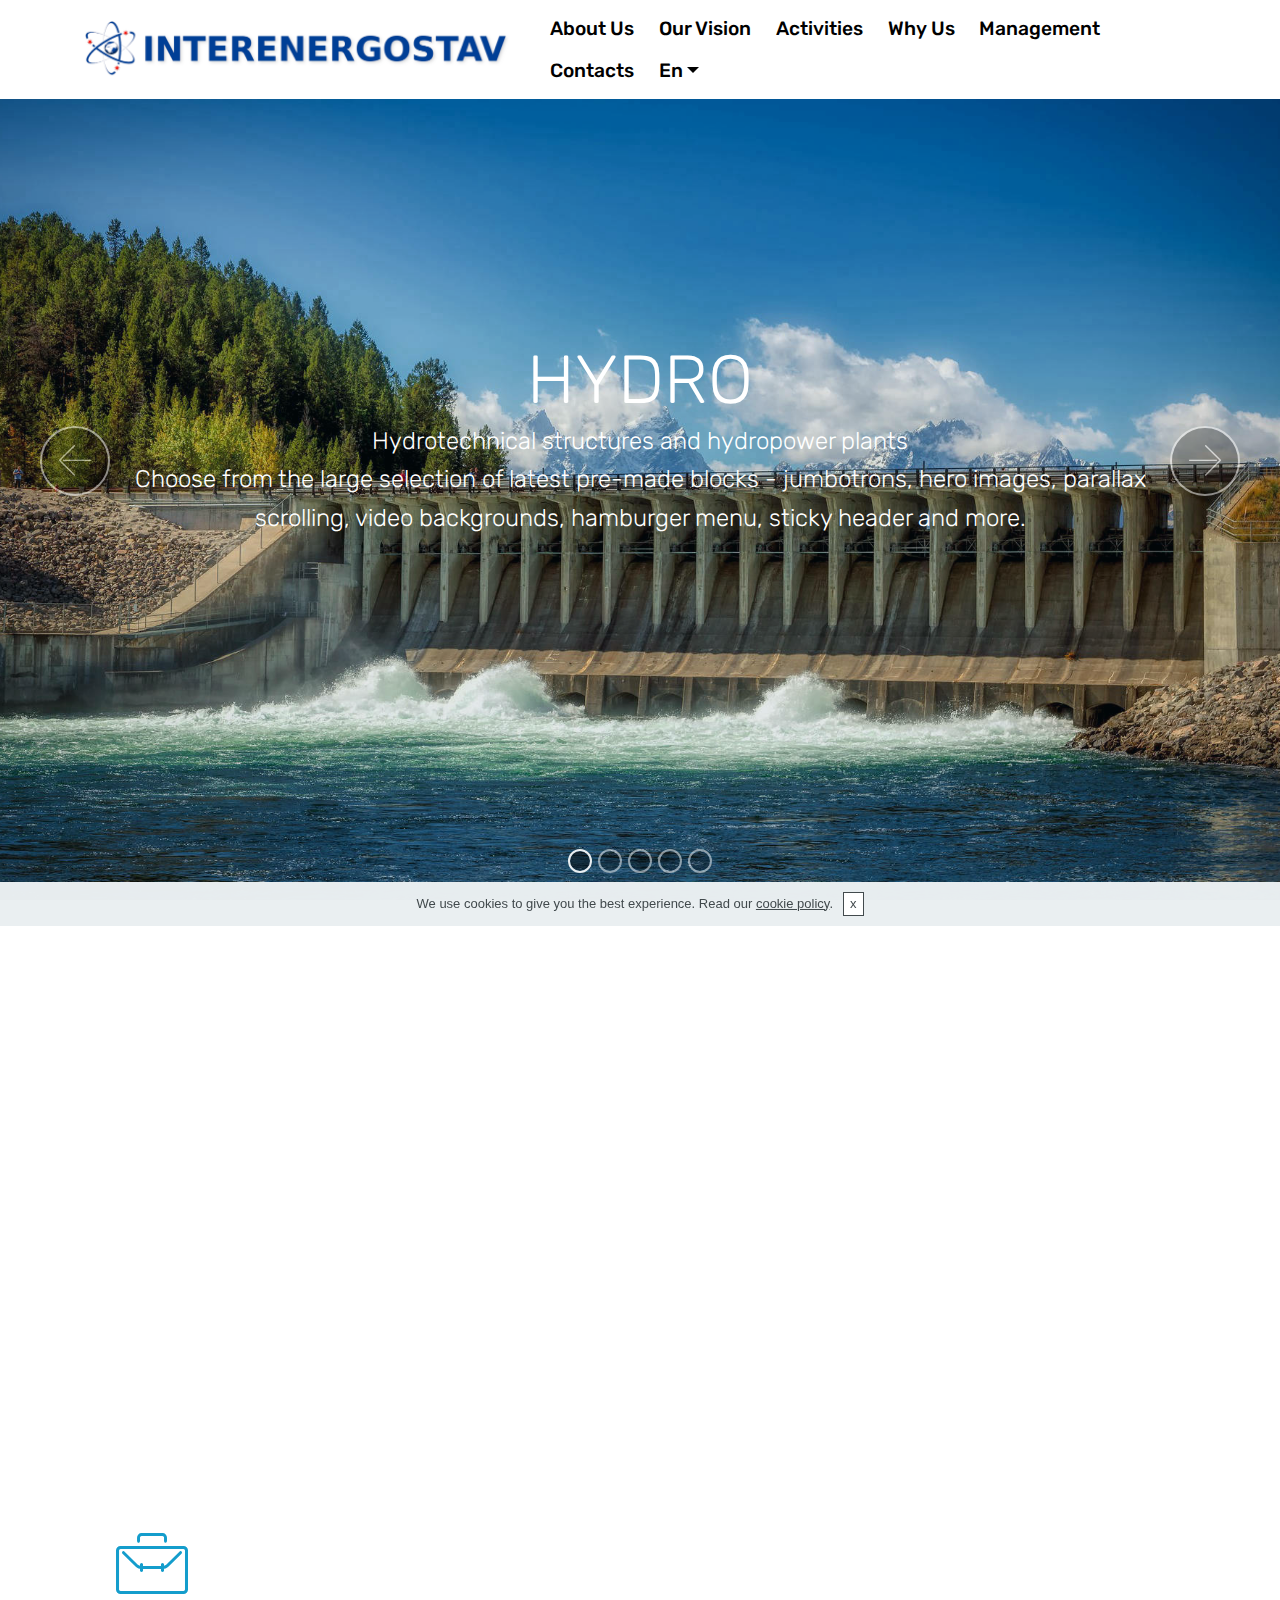
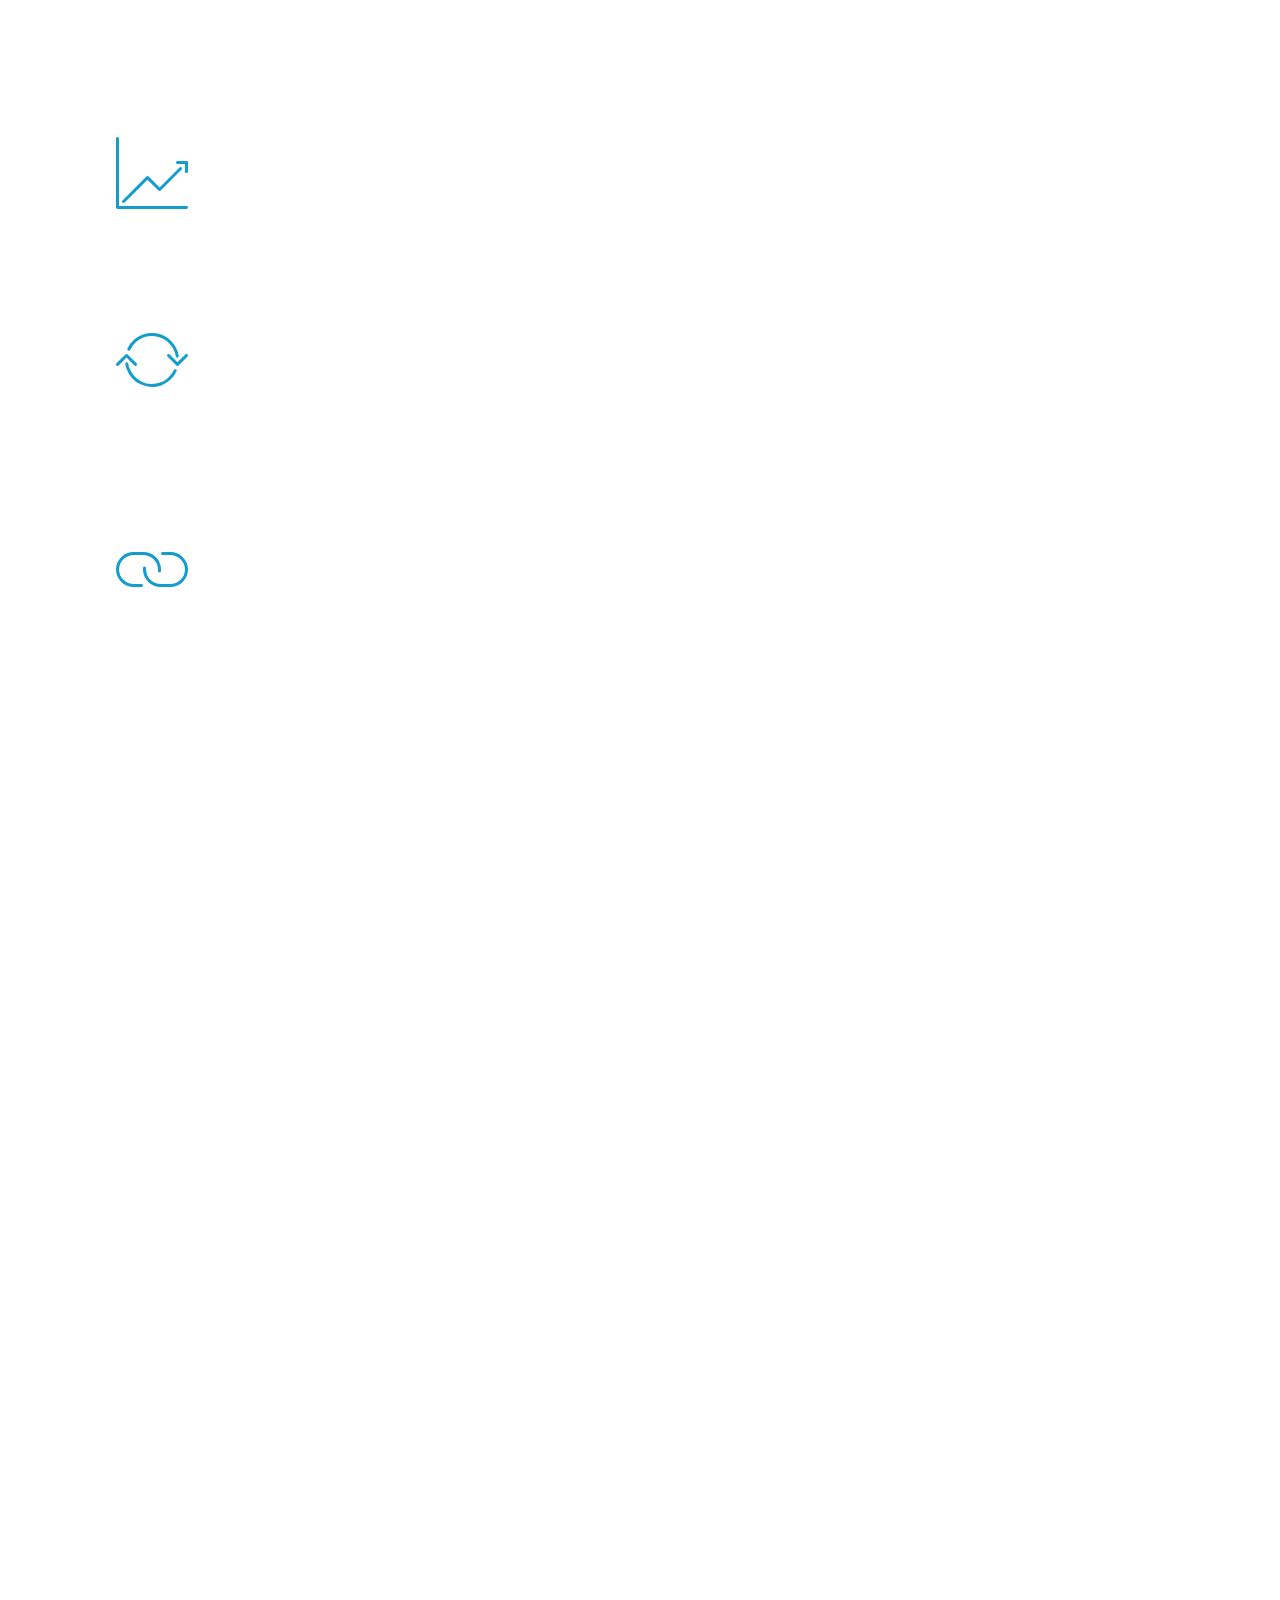
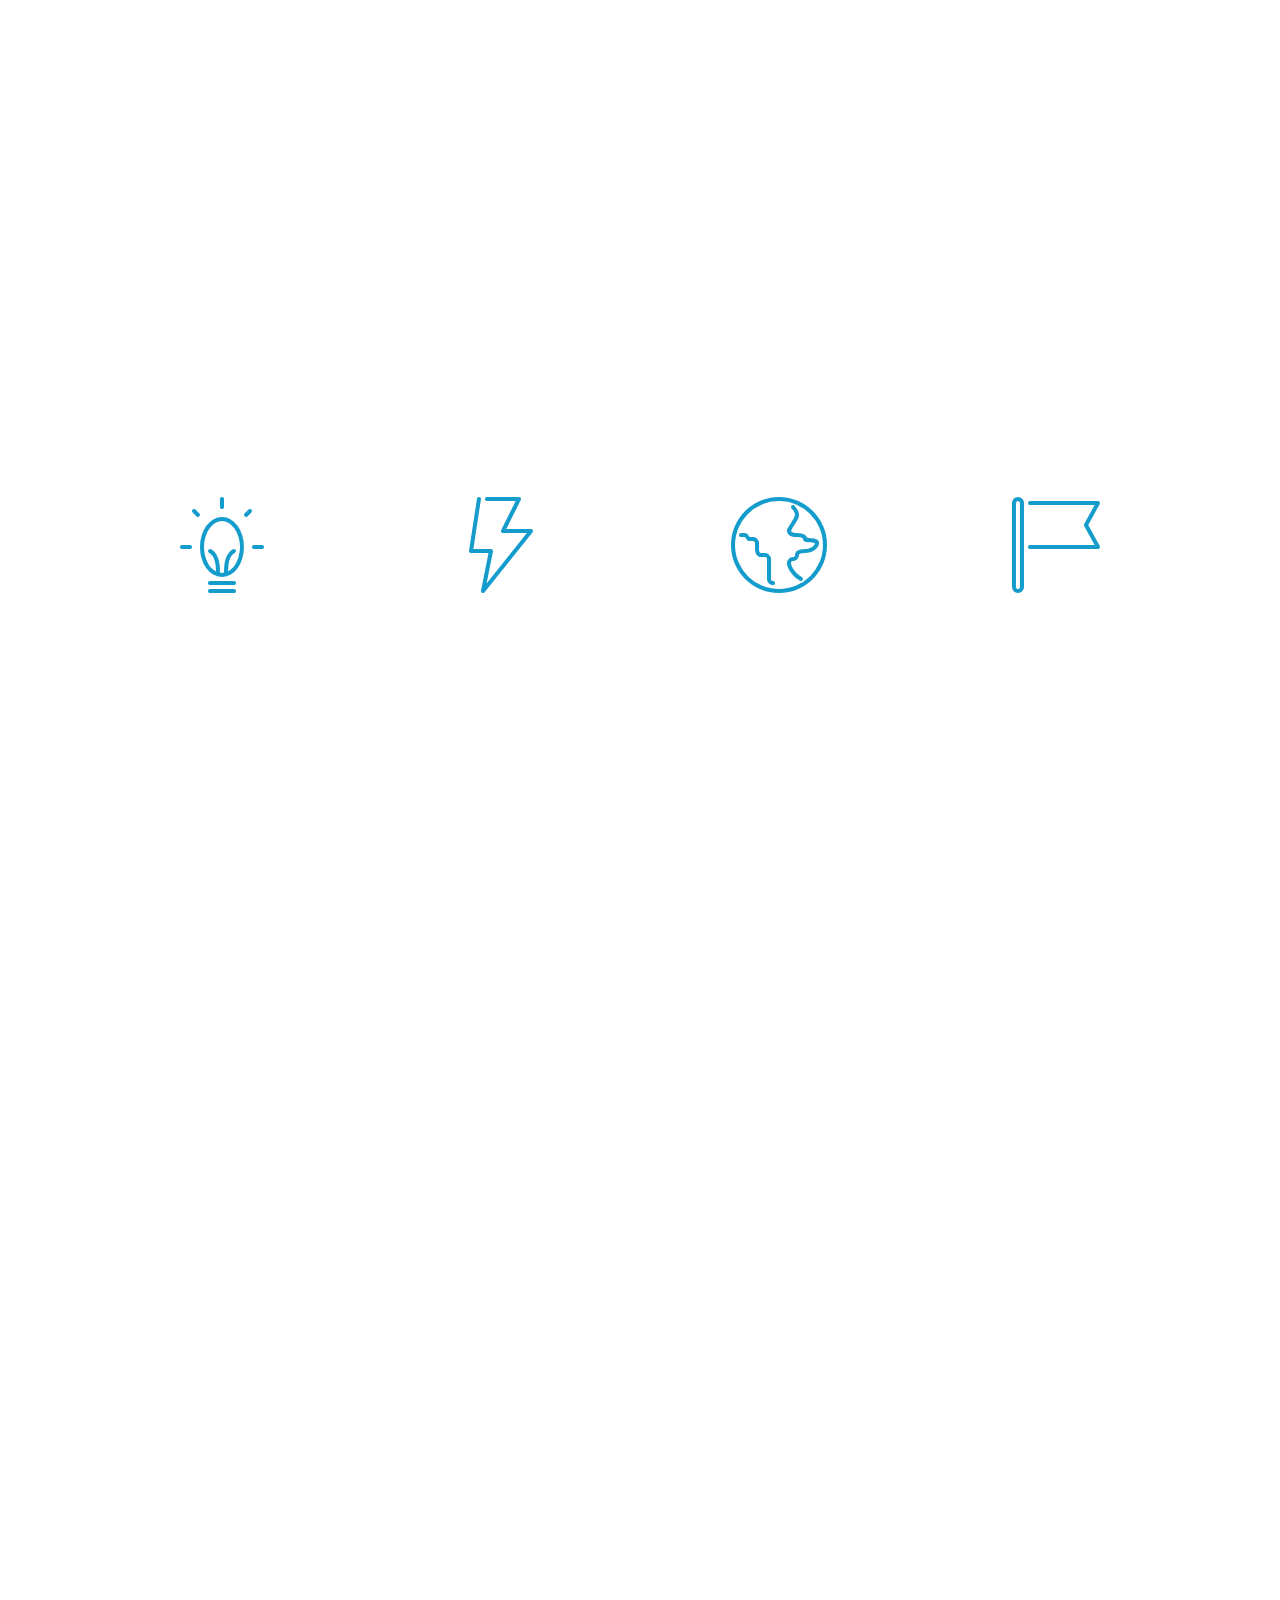
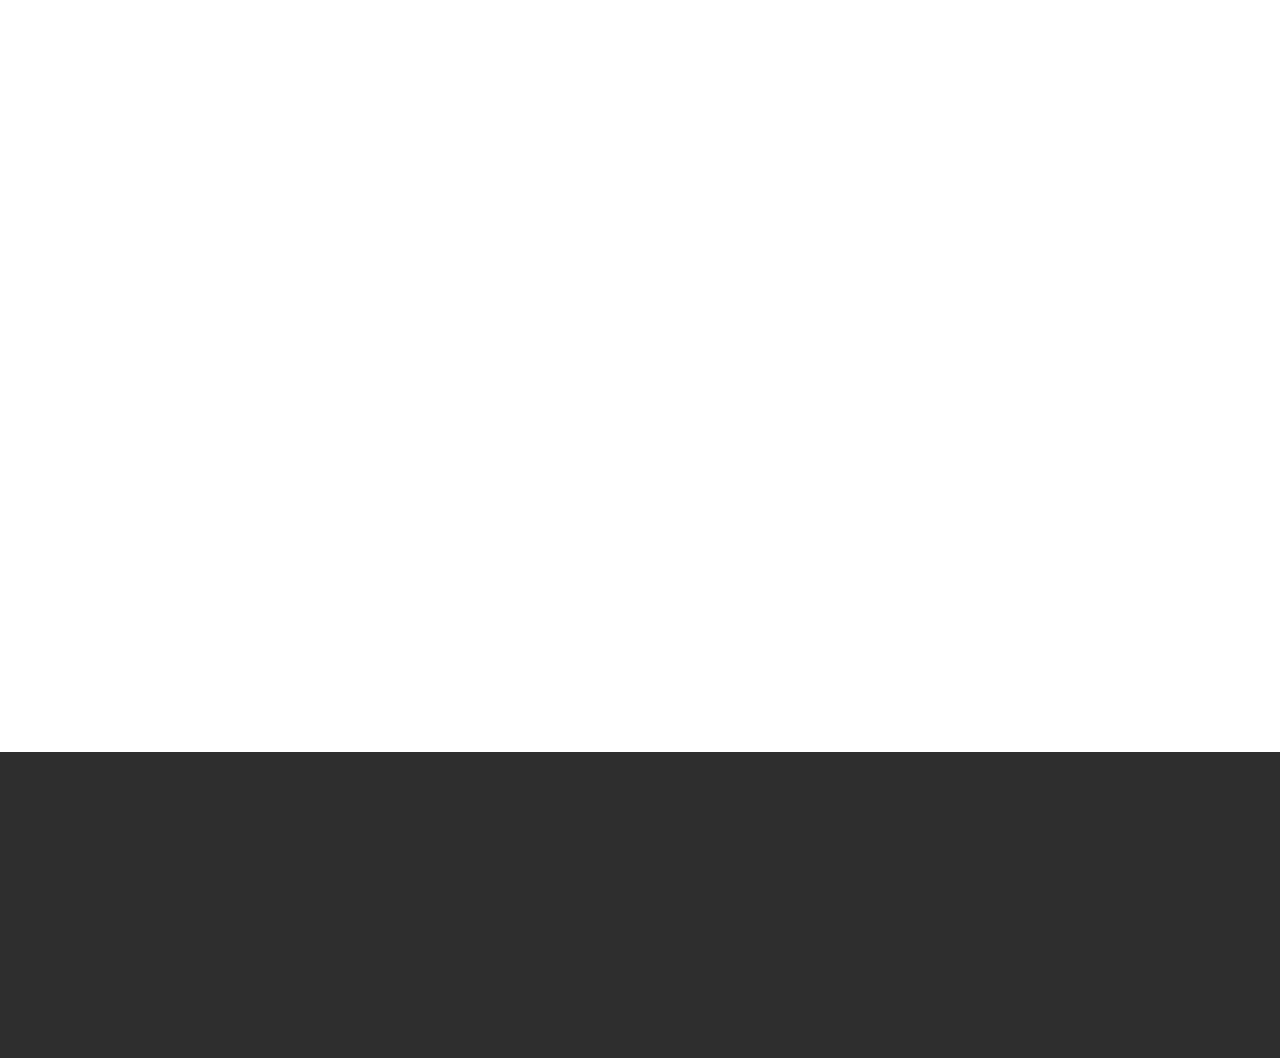
==== index.html @ 20551046 "create github pages" ====
<!DOCTYPE html>
<html  >
<head>
  <!-- Site made with Mobirise Website Builder v4.10.7, https://mobirise.com -->
  <meta charset="UTF-8">
  <meta http-equiv="X-UA-Compatible" content="IE=edge">
  <meta name="generator" content="Mobirise v4.10.7, mobirise.com">
  <meta name="viewport" content="width=device-width, initial-scale=1, minimum-scale=1">
  <link rel="shortcut icon" href="assets/images/favicon-64x64-1.png" type="image/x-icon">
  <meta name="description" content="">
  
  <title>Home | Interenergostav</title>
  <link rel="stylesheet" href="assets/web/assets/mobirise-icons/mobirise-icons.css">
  <link rel="stylesheet" href="assets/tether/tether.min.css">
  <link rel="stylesheet" href="assets/soundcloud-plugin/style.css">
  <link rel="stylesheet" href="assets/bootstrap/css/bootstrap.min.css">
  <link rel="stylesheet" href="assets/bootstrap/css/bootstrap-grid.min.css">
  <link rel="stylesheet" href="assets/bootstrap/css/bootstrap-reboot.min.css">
  <link rel="stylesheet" href="assets/dropdown/css/style.css">
  <link rel="stylesheet" href="assets/animatecss/animate.min.css">
  <link rel="stylesheet" href="assets/theme/css/style.css">
  <link rel="stylesheet" href="assets/mobirise/css/mbr-additional.css" type="text/css">
  
  
  
</head>
<body>
  <section class="menu cid-rA4VuUyJp5" once="menu" id="menu2-0">

    

    <nav class="navbar navbar-expand beta-menu navbar-dropdown align-items-center navbar-toggleable-sm">
        <button class="navbar-toggler navbar-toggler-right" type="button" data-toggle="collapse" data-target="#navbarSupportedContent" aria-controls="navbarSupportedContent" aria-expanded="false" aria-label="Toggle navigation">
            <div class="hamburger">
                <span></span>
                <span></span>
                <span></span>
                <span></span>
            </div>
        </button>
        <div class="menu-logo">
            <div class="navbar-brand">
                <span class="navbar-logo">
                    <a href="http://www.interenergostav.eu/">
                        <img src="assets/images/web-pages-logo-872x123.png" alt="Interenergostav Corp. s.r.o." title="Home" style="height: 3.8rem;">
                    </a>
                </span>
                
            </div>
        </div>
        <div class="collapse navbar-collapse" id="navbarSupportedContent">
            <ul class="navbar-nav nav-dropdown nav-right" data-app-modern-menu="true"><li class="nav-item">
                    <a class="nav-link link text-black display-4" href="index.html#content4-l">
                        About Us&nbsp;</a>
                </li>
                <li class="nav-item">
                    <a class="nav-link link text-black display-4" href="index.html#content4-1a">Our Vision&nbsp;</a>
                </li><li class="nav-item"><a class="nav-link link text-black display-4" href="index.html#step1-17">Activities&nbsp;</a></li><li class="nav-item"><a class="nav-link link text-black display-4" href="index.html#content4-12">Why Us&nbsp;</a></li><li class="nav-item"><a class="nav-link link text-black display-4" href="index.html#content4-1l">Management &nbsp;</a></li><li class="nav-item"><a class="nav-link link text-black display-4" href="index.html#features4-1b">Contacts&nbsp;</a></li><li class="nav-item dropdown"><a class="nav-link link text-black dropdown-toggle display-4" href="https://mobirise.co" data-toggle="dropdown-submenu" aria-expanded="false">En</a><div class="dropdown-menu"><a class="text-black dropdown-item display-4" href="#top">En</a></div></li></ul>
            
        </div>
    </nav>
</section>

<section class="engine"><a href="https://mobirise.info/h">how to create a web page for free</a></section><section class="carousel slide cid-rA58cfNO4l" data-interval="false" id="slider1-g">

    

    <div class="full-screen"><div class="mbr-slider slide carousel" data-pause="true" data-keyboard="false" data-ride="carousel" data-interval="5000"><ol class="carousel-indicators"><li data-app-prevent-settings="" data-target="#slider1-g" class=" active" data-slide-to="0"></li><li data-app-prevent-settings="" data-target="#slider1-g" data-slide-to="1"></li><li data-app-prevent-settings="" data-target="#slider1-g" data-slide-to="2"></li><li data-app-prevent-settings="" data-target="#slider1-g" data-slide-to="3"></li><li data-app-prevent-settings="" data-target="#slider1-g" data-slide-to="4"></li></ol><div class="carousel-inner" role="listbox"><div class="carousel-item slider-fullscreen-image active" data-bg-video-slide="false" style="background-image: url(assets/images/mbr-1920x1242.jpg);"><div class="container container-slide"><div class="image_wrapper"><div class="mbr-overlay" style="opacity: 0.1; background-color: rgb(7, 59, 76);"></div><img src="assets/images/mbr-1920x1242.jpg"><div class="carousel-caption justify-content-center"><div class="col-10 align-center"><h2 class="mbr-fonts-style display-1">HYDRO</h2><p class="lead mbr-text mbr-fonts-style display-5">Hydrotechnical structures and hydropower plants<br>Choose from the large selection of latest pre-made blocks - jumbotrons, hero images, parallax scrolling, video backgrounds, hamburger menu, sticky header and more.</p></div></div></div></div></div><div class="carousel-item slider-fullscreen-image" data-bg-video-slide="false" style="background-image: url(assets/images/mbr-1920x1271.jpg);"><div class="container container-slide"><div class="image_wrapper"><div class="mbr-overlay" style="opacity: 0.1; background-color: rgb(15, 118, 153);"></div><img src="assets/images/mbr-1920x1271.jpg"><div class="carousel-caption justify-content-center"><div class="col-10 align-center"><h2 class="mbr-fonts-style display-1">THERMAL</h2><p class="lead mbr-text mbr-fonts-style display-5">Thermal power plants<br>Slide with youtube video background and color overlay. Title and text are aligned to the left.</p></div></div></div></div></div><div class="carousel-item slider-fullscreen-image" data-bg-video-slide="false" style="background-image: url(assets/images/mbr-1-1920x1242.jpg);"><div class="container container-slide"><div class="image_wrapper"><div class="mbr-overlay" style="opacity: 0.2; background-color: rgb(7, 59, 76);"></div><img src="assets/images/mbr-1-1920x1242.jpg"><div class="carousel-caption justify-content-center"><div class="col-10 align-center"><h2 class="mbr-fonts-style display-1">WIND</h2><p class="lead mbr-text mbr-fonts-style display-5">Wind power plants<br>Choose from the large selection of latest pre-made blocks - jumbotrons, hero images, parallax scrolling, video backgrounds, hamburger menu, sticky header and more.</p></div></div></div></div></div><div class="carousel-item slider-fullscreen-image" data-bg-video-slide="false" style="background-image: url(assets/images/mbr-1920x1262.jpg);"><div class="container container-slide"><div class="image_wrapper"><div class="mbr-overlay" style="opacity: 0.2; background-color: rgb(15, 118, 153);"></div><img src="assets/images/mbr-1920x1262.jpg"><div class="carousel-caption justify-content-center"><div class="col-10 align-center"><h2 class="mbr-fonts-style display-1">SOLAR</h2><p class="lead mbr-text mbr-fonts-style display-5">Solar power plants<br>Choose from the large selection of latest pre-made blocks - jumbotrons, hero images, parallax scrolling, video backgrounds, hamburger menu, sticky header and more.</p></div></div></div></div></div><div class="carousel-item slider-fullscreen-image" data-bg-video-slide="false" style="background-image: url(assets/images/mbr-2-1920x1280.jpg);"><div class="container container-slide"><div class="image_wrapper"><div class="mbr-overlay" style="opacity: 0.1; background-color: rgb(15, 118, 153);"></div><img src="assets/images/mbr-2-1920x1280.jpg"><div class="carousel-caption justify-content-center"><div class="col-10 align-center"><h2 class="mbr-fonts-style display-1">WATER TREATMENT</h2><p class="lead mbr-text mbr-fonts-style display-5">Water treatment, water purifying technologies<br>Choose from the large selection of latest pre-made blocks - jumbotrons, hero images, parallax scrolling, video backgrounds, hamburger menu, sticky header and more.</p></div></div></div></div></div></div><a data-app-prevent-settings="" class="carousel-control carousel-control-prev" role="button" data-slide="prev" href="#slider1-g"><span aria-hidden="true" class="mbri-left mbr-iconfont"></span><span class="sr-only">Previous</span></a><a data-app-prevent-settings="" class="carousel-control carousel-control-next" role="button" data-slide="next" href="#slider1-g"><span aria-hidden="true" class="mbri-right mbr-iconfont"></span><span class="sr-only">Next</span></a></div></div>

</section>

<section class="mbr-section content4 cid-rA69i6fwC8" id="content4-l">

    

    <div class="container">
        <div class="media-container-row">
            <div class="title col-12 col-md-8">
                <h2 class="align-center pb-3 mbr-fonts-style display-2">
                    About Us</h2>
                
                
            </div>
        </div>
    </div>
</section>

<section class="mbr-section article content1 cid-rA69kAtJdH" id="content1-n">
    
     

    <div class="container">
        <div class="media-container-row">
            <div class="mbr-text col-12 mbr-fonts-style display-7 col-md-12"><p><span style="font-size: 1rem;">Interenergostav Corp. s.r.o.</span><span style="font-size: 1rem;"> is the Czech company, with a history of nearly .... years. During this time, we have established ourselves on the European and abroad markets as a successful and financially strong company.</span><br></p><p>Interenergostav Corp. s.r.o. is a high-tech company that systematically develops its own capacities of in-house supporting technologies and strives for continuous improvement in its construction production capabilities.</p><p><span style="font-size: 1rem;">Interenergostav Corp. s.r.o. is engaged in oil &amp; gas exploration and production in the Czech Republic and abroad and in the trading of these commodities.&nbsp;</span><br></p><p><span style="font-size: 1rem;">The company arises from a more than hundred-year-old tradition of oil &amp; gas production in the South Moravian region and currently supplies Gas from the source&nbsp;</span><span style="font-size: 1rem;">and electricity to energy traders and end-customers alike.</span></p><p><span style="font-size: 1rem;">Partnery a klienty Interenergostav Corp. s.r.o. jsou především iniciátoři a investoři projektů, nebo společnosti, jejichž činnost je z velké míry zaměřena na vývoz technologií a služeb, a to i na složité a rozvíjející se trhy.&nbsp;</span><br></p><p><span style="font-size: 1rem;">Ve většině případů jde o financování vícezdrojové, s využitím mezinárodních vývozních a rozvojových institucí, v kombinaci s lokálními zdroji.</span><br></p></div>
        </div>
    </div>
</section>

<section class="mbr-section content4 cid-rA6Bj2W3UT" id="content4-1a">

    

    <div class="container">
        <div class="media-container-row">
            <div class="title col-12 col-md-8">
                <h2 class="align-center pb-3 mbr-fonts-style display-2">Our Vision and Mission</h2>
                
                
            </div>
        </div>
    </div>
</section>

<section class="features11 cid-rA6d28Ofc6" id="features11-p">

    

    

    <div class="container">   
        <div class="col-md-12">
            <div class="media-container-row">
                <div class="mbr-figure m-auto" style="width: 40%;">
                    <img src="assets/images/mbr-952x635.jpg" alt="Mobirise" title="">
                </div>
                <div class=" align-left aside-content">
                    
                    <div class="mbr-section-text">
                        
                    </div>

                    <div class="block-content">
                        <div class="card p-3 pr-3">
                            <div class="media">
                                <div class=" align-self-center card-img pb-3">
                                    <span class="mbr-iconfont mbri-briefcase" style="color: rgb(20, 157, 204); fill: rgb(20, 157, 204);"></span>
                                </div>     
                                <div class="media-body">
                                    <h4 class="card-title mbr-fonts-style display-7">Provision of expertise and know-how in project implementation</h4>
                                </div>
                            </div>                

                            <div class="card-box">
                                <p class="block-text mbr-fonts-style display-7">
                                   Mobirise offers several themes that include sliders, galleries, article blocks, counters, accordions, video, animated text, live filtered tables, shop, contact forms, lightbox, testimonials, timelines, google map, progress bars and more. 
                                </p>
                            </div>
                        </div>

                        <div class="card p-3 pr-3">
                            <div class="media">
                                <div class="align-self-center card-img pb-3">
                                    <span class="mbr-iconfont mbri-growing-chart" style="color: rgb(20, 157, 204); fill: rgb(20, 157, 204);"></span>
                                </div>     
                                <div class="media-body">
                                    <h4 class="card-title mbr-fonts-style display-7">Satisfy the growing demand in energy</h4>
                                </div>
                            </div>                

                            <div class="card-box">
                                <p class="block-text mbr-fonts-style display-7">
                                    Cut down the development time with drag-and-drop website builder. Drop the blocks into the page, edit content inline and publish - no technical skills required.
                                </p>
                            </div>
                        </div>
                    </div>
                </div>
            </div>
        </div> 
    </div>          
</section>

<section class="features11 cid-rA6ycUbi71" id="features11-19">

    

    

    <div class="container">   
        <div class="col-md-12">
            <div class="media-container-row">
                <div class="mbr-figure m-auto" style="width: 40%;">
                    <img src="assets/images/mbr-628x419.jpg" alt="Mobirise" title="">
                </div>
                <div class=" align-left aside-content">
                    
                    <div class="mbr-section-text">
                        
                    </div>

                    <div class="block-content">
                        <div class="card p-3 pr-3">
                            <div class="media">
                                <div class=" align-self-center card-img pb-3">
                                    <span class="mbr-iconfont mbri-update" style="color: rgb(20, 157, 204); fill: rgb(20, 157, 204);"></span>
                                </div>     
                                <div class="media-body">
                                    <h4 class="card-title mbr-fonts-style display-7">Use of energy saving and efficient technologies and renewable sources</h4>
                                </div>
                            </div>                

                            <div class="card-box">
                                <p class="block-text mbr-fonts-style display-7">
                                   Mobirise offers several themes that include sliders, galleries, article blocks, counters, accordions, video, animated text, live filtered tables, shop, contact forms, lightbox, testimonials, timelines, google map, progress bars and more. 
                                </p>
                            </div>
                        </div>

                        <div class="card p-3 pr-3">
                            <div class="media">
                                <div class="align-self-center card-img pb-3">
                                    <span class="mbr-iconfont mbri-link" style="color: rgb(20, 157, 204); fill: rgb(20, 157, 204);"></span>
                                </div>     
                                <div class="media-body">
                                    <h4 class="card-title mbr-fonts-style display-7">The link between our Customers and successful project implementation</h4>
                                </div>
                            </div>                

                            <div class="card-box">
                                <p class="block-text mbr-fonts-style display-7">
                                    Cut down the development time with drag-and-drop website builder. Drop the blocks into the page, edit content inline and publish - no technical skills required.
                                </p>
                            </div>
                        </div>
                    </div>
                </div>
            </div>
        </div> 
    </div>          
</section>

<section class="step1 cid-rA6p6cHXjq" id="step1-17">

    

    
    
    <div class="container">
        <h2 class="mbr-section-title pb-3 mbr-fonts-style align-center display-2">Activities and project participation<br></h2>
        
        <div class="step-container">
            <div class="card separline pb-4">
                <div class="step-element d-flex">
                    <div class="step-wrapper pr-3">
                        <h3 class="step d-flex align-items-center justify-content-center">•</h3>
                    </div>          
                    <div class="step-text-content">
                        <h4 class="mbr-step-title pb-3 mbr-fonts-style display-5"><br>Project Leadership and Supervision</h4>
                        <p class="mbr-step-text mbr-fonts-style display-7">
                            Lorem ipsum dolor sit amet, consectetur adipiscing elit. Nam erat libero, bibendum in libero tempor, luctus volutpat ligula. Integer fringilla porttitor pretium. Nam erat felis, iaculis id justo ut, ullamcorper feugiat elit. Proin vel lectus auctor, porttitor ligula vitae, convallis leo. In eget massa elit.
                        </p>
                    </div>
                </div>
            </div>

            <div class="card separline pb-4">
                <div class="step-element d-flex">
                    <div class="step-wrapper pr-3">
                        <h3 class="step d-flex align-items-center justify-content-center">
                            •
                        </h3>
                    </div>          
                    <div class="step-text-content">
                        <h4 class="mbr-step-title pb-3 mbr-fonts-style display-5"><br>Engineering, Procurement and Construction (EPC) / General Contractor</h4>
                        <p class="mbr-step-text mbr-fonts-style display-7">
                            Lorem ipsum dolor sit amet, consectetur adipiscing elit. Nam erat libero, bibendum in libero tempor, luctus volutpat ligula. Integer fringilla porttitor pretium. Nam erat felis, iaculis id justo ut, ullamcorper feugiat elit. Proin vel lectus auctor, porttitor ligula vitae, convallis leo. In eget massa elit.
                        </p>
                    </div>
                </div>
            </div>

            <div class="card separline pb-4">
                <div class="step-element d-flex">
                    <div class="step-wrapper pr-3">
                        <h3 class="step d-flex align-items-center justify-content-center">
                            •
                        </h3>
                    </div>          
                    <div class="step-text-content">
                        <h4 class="mbr-step-title pb-3 mbr-fonts-style display-5"><br>Subcontracting</h4>
                        <p class="mbr-step-text mbr-fonts-style display-7">
                            Lorem ipsum dolor sit amet, consectetur adipiscing elit. Nam erat libero, bibendum in libero tempor, luctus volutpat ligula. Integer fringilla porttitor pretium. Nam erat felis, iaculis id justo ut, ullamcorper feugiat elit. Proin vel lectus auctor, porttitor ligula vitae, convallis leo. In eget massa elit.
                        </p>
                    </div>
                </div>
            </div>

            <div class="card separline pb-4">
                <div class="step-element d-flex">
                    <div class="step-wrapper pr-3">
                        <h3 class="step d-flex align-items-center justify-content-center">
                            •
                        </h3>
                    </div>          
                    <div class="step-text-content">
                        <h4 class="mbr-step-title pb-3 mbr-fonts-style display-5">
                            
                        <div><br></div><div>Engineering</div></h4>
                        <p class="mbr-step-text mbr-fonts-style display-7">
                            Lorem ipsum dolor sit amet, consectetur adipiscing elit. Nam erat libero, bibendum in libero tempor, luctus volutpat ligula. Integer fringilla porttitor pretium. Nam erat felis, iaculis id justo ut, ullamcorper feugiat elit. Proin vel lectus auctor, porttitor ligula vitae, convallis leo. In eget massa elit.
                        </p>
                    </div>
                </div>
            </div>
            
            <div class="card separline pb-4">
                <div class="step-element d-flex">
                    <div class="step-wrapper pr-3">
                        <h3 class="step d-flex align-items-center justify-content-center">
                            •
                        </h3>
                    </div>          
                    <div class="step-text-content">
                        <h4 class="mbr-step-title pb-3 mbr-fonts-style display-5">
                            
                        <div><br></div><div>Advisor and Know-How holder</div></h4>
                        <p class="mbr-step-text mbr-fonts-style display-7">
                            Lorem ipsum dolor sit amet, consectetur adipiscing elit. Nam erat libero, bibendum in libero tempor, luctus volutpat ligula. Integer fringilla porttitor pretium. Nam erat felis, iaculis id justo ut, ullamcorper feugiat elit. Proin vel lectus auctor, porttitor ligula vitae, convallis leo. In eget massa elit.
                        </p>
                    </div>
                </div>
            </div>
            
            <div class="card">
                <div class="step-element d-flex">
                    <div class="step-wrapper pr-3">
                        <h3 class="step d-flex align-items-center justify-content-center">
                            •
                        </h3>
                    </div>          
                    <div class="step-text-content">
                        <h4 class="mbr-step-title pb-3 mbr-fonts-style display-5">
                            
                        <div><br></div><div>Long-term contacts and cooperation</div></h4>
                        <p class="mbr-step-text mbr-fonts-style display-7">
                            Lorem ipsum dolor sit amet, consectetur adipiscing elit. Nam erat libero, bibendum in libero tempor, luctus volutpat ligula. Integer fringilla porttitor pretium. Nam erat felis, iaculis id justo ut, ullamcorper feugiat elit. Proin vel lectus auctor, porttitor ligula vitae, convallis leo. In eget massa elit.
                        </p>
                    </div>
                </div>
            </div>
            
            
            
            
            
            
        </div>
    </div>
</section>

<section class="mbr-section content4 cid-rA6n5ivVCM" id="content4-12">

    

    <div class="container">
        <div class="media-container-row">
            <div class="title col-12 col-md-8">
                <h2 class="align-center pb-3 mbr-fonts-style display-2">Why Us</h2>
                <h3 class="mbr-section-subtitle align-center mbr-light mbr-fonts-style display-5">
                    Our main advatages are ...</h3>
                
            </div>
        </div>
    </div>
</section>

<section class="features1 cid-rA6n005To3" id="features1-11">
    
    

    
    <div class="container">
        <div class="media-container-row">

            <div class="card p-3 col-12 col-md-6 col-lg-3">
                <div class="card-img pb-3">
                    <span class="mbr-iconfont mbri-idea" style="color: rgb(20, 157, 204); fill: rgb(20, 157, 204);"></span>
                </div>
                <div class="card-box">
                    <h4 class="card-title py-3 mbr-fonts-style display-5">Expertise and Know How</h4>
                    <p class="mbr-text mbr-fonts-style display-7">
                        Our company has high expertise and expirience of projects implementation 
                    </p>
                </div>
            </div>

            <div class="card p-3 col-12 col-md-6 col-lg-3">
                <div class="card-img pb-3">
                    <span class="mbr-iconfont mbri-speed" style="color: rgb(20, 157, 204); fill: rgb(20, 157, 204);"></span>
                </div>
                <div class="card-box">
                    <h4 class="card-title py-3 mbr-fonts-style display-5">Energy sector and power production</h4>
                    <p class="mbr-text mbr-fonts-style display-7">
                        All sites you make with Mobirise are mobile-friendly. You don't have to create a special mobile version of your site.
                    </p>
                </div>
            </div>

            <div class="card p-3 col-12 col-md-6 col-lg-3">
                <div class="card-img pb-3">
                    <span class="mbr-iconfont mbri-globe" style="color: rgb(20, 157, 204); fill: rgb(20, 157, 204);"></span>
                </div>
                <div class="card-box">
                    <h4 class="card-title py-3 mbr-fonts-style display-5">Worldwide projects and expirience</h4>
                    <p class="mbr-text mbr-fonts-style display-7">
                        Mobirise offers many site blocks in several themes, and though these blocks are pre-made, they are flexible.
                    </p>
                </div>
            </div>

            <div class="card p-3 col-12 col-md-6 col-lg-3">
                <div class="card-img pb-3">
                    <span class="mbr-iconfont mbri-flag" style="color: rgb(20, 157, 204); fill: rgb(20, 157, 204);"></span>
                </div>
                <div class="card-box">
                    <h4 class="card-title py-3 mbr-fonts-style display-5">Customer and Goal  focused</h4>
                    <p class="mbr-text mbr-fonts-style display-7">
                       Mobirise gives you the freedom to develop as many websites as you like given the fact that it is a desktop app.
                    </p>
                </div>
            </div>

        </div>

    </div>

</section>

<section class="mbr-section content4 cid-rA9UohL6ju" id="content4-1l">

    

    <div class="container">
        <div class="media-container-row">
            <div class="title col-12 col-md-8">
                <h2 class="align-center pb-3 mbr-fonts-style display-2">Our Management</h2>
                
                
            </div>
        </div>
    </div>
</section>

<section class="testimonials1 cid-rA6fiq32KZ" id="testimonials1-w">

    

    
    <div class="container">
        <div class="media-container-row">
            <div class="title col-12 align-center">
                
                
            </div>
        </div>
    </div>

    <div class="container pt-3 mt-2">
        <div class="media-container-row">
            <div class="mbr-testimonial p-3 align-center col-12 col-md-6 col-lg-4">
                <div class="panel-item p-3">
                    <div class="card-block">
                        <div class="testimonial-photo">
                            <img src="assets/images/logo-with-light-and-volume-128x136.png" alt="" title="">
                        </div>
                        <p class="mbr-text mbr-fonts-style display-7">&nbsp;</p>
                    </div>
                    <div class="card-footer">
                        <div class="mbr-author-name mbr-bold mbr-fonts-style display-7">
                             Vasyl Romashko</div>
                        <small class="mbr-author-desc mbr-italic mbr-light mbr-fonts-style display-7">
                               Director<br><br>Biography overview.<br></small>
                    </div>
                </div>
            </div>

            <div class="mbr-testimonial p-3 align-center col-12 col-md-6 col-lg-4">
                <div class="panel-item p-3">
                    <div class="card-block">
                        <div class="testimonial-photo">
                            <img src="assets/images/logo-with-light-and-volume-240x256.png" alt="" title="">
                        </div>
                        <p class="mbr-text mbr-fonts-style display-7">&nbsp;</p>
                    </div>
                    <div class="card-footer">
                        <div class="mbr-author-name mbr-bold mbr-fonts-style display-7">
                             Oleg Salatskyi</div>
                        <small class="mbr-author-desc mbr-italic mbr-light mbr-fonts-style display-7">Director<br><br>Biography overview.</small>
                    </div>
                </div>
            </div>

            <div class="mbr-testimonial p-3 align-center col-12 col-md-6 col-lg-4">
                <div class="panel-item p-3">
                    <div class="card-block">
                        <div class="testimonial-photo">
                            <img src="assets/images/oleksandr-romashko-240x240.png" alt="" title="">
                        </div>
                        <p class="mbr-text mbr-fonts-style display-7">&nbsp;
                        </p>
                    </div>
                    <div class="card-footer">
                        <div class="mbr-author-name mbr-bold mbr-fonts-style display-7">
                             Oleksandr Romashko</div>
                        <small class="mbr-author-desc mbr-italic mbr-light mbr-fonts-style display-7">
                               Director<br><br>Has MA degree in mechanical engineering and extensive experience in development of company's external relations, setting internal processes and meeting requred high standards of company management due to work at&nbsp;Czech-American manufacturing company and supplier of hydroturbines and auxiliary equipment for Hydro Power Plants (HPPs).&nbsp;<br>Having worked in projects related to markets worldwide in technical and commercial matters, Mr.Oleksandr Romashko ensures successful operation of Interenergostav Corp. s.r.o., including external communication.&nbsp;<br><br>Prior to his tenure at Interenergostav Corp. s.r.o., after his graduation of Kharkiv Polytechnical University in 2011 Mr. Oleksandr Romashko worked already for more than eight years in the Czech-American manufacturing company which produces and supplies hydroturbine and auxiliary equipment for Hydro Power Plants (HPPs) worldwide. He was responsible for the CIS Countries market in technical and commercial matters. This position helped him obtain invaluable experience, especialy in company's external relations, setting internal processes and meeting requred high standards of company management.<br></small>
                    </div>
                </div>
            </div>

            

            

            
        </div>
    </div>   
</section>

<section class="features4 cid-rA6Ceb8sE5" id="features4-1b">
    
         

    
    <div class="container">
        <div class="media-container-row">
            <div class="card p-3 col-12 col-md-6 col-lg-4">
                <div class="card-wrapper media-container-row media-container-row">
                    <div class="card-box">
                        <h4 class="card-title pb-3 mbr-fonts-style display-7"><strong>Head office</strong></h4>
                        <p class="mbr-text mbr-fonts-style display-7">1512/22 Podskalska St., Prague,<br>128 00 Czech Republic</p>
                    </div>
                </div>
            </div>

            <div class="card p-3 col-12 col-md-6 col-12 col-md-6 col-lg-4">
                <div class="card-wrapper media-container-row">
                    <div class="card-box">
                        <h4 class="card-title pb-3 mbr-fonts-style display-7"><strong>Representative office in Ukraine</strong></h4>
                        <p class="mbr-text mbr-fonts-style display-7">
                            50 Nauky ave., Kharkiv,<br>61072 Ukraine
                        </p>
                    </div>
                </div>
            </div>

            <div class="card p-3 col-12 col-md-6 col-lg-4">
                <div class="card-wrapper media-container-row">
                    <div class="card-box">
                        <h4 class="card-title pb-3 mbr-fonts-style display-7"><strong>
                            Contacts
                        </strong></h4>
                        <p class="mbr-text mbr-fonts-style display-7">Email: office@interenergostav.eu<br>CZ: +420 607 695 777<br>UA: +38 097 377 77 05</p>
                    </div>
                </div>
            </div>

            
        </div>
    </div>
</section>

<section once="footers" class="cid-rA6DfVfeQ0" id="footer6-1c">

    

    

    <div class="container">
        <div class="media-container-row align-center mbr-white">
            <div class="col-12">
                <p class="mbr-text mb-0 mbr-fonts-style display-7">
                    2019 Interenergostav Corp. s.r.o. - All rights reserved
                </p>
            </div>
        </div>
    </div>
</section>


  <script src="assets/web/assets/jquery/jquery.min.js"></script>
  <script src="assets/popper/popper.min.js"></script>
  <script src="assets/tether/tether.min.js"></script>
  <script src="assets/bootstrap/js/bootstrap.min.js"></script>
  <script src="assets/cookies-alert-plugin/cookies-alert-core.js"></script>
  <script src="assets/cookies-alert-plugin/cookies-alert-script.js"></script>
  <script src="assets/dropdown/js/nav-dropdown.js"></script>
  <script src="assets/dropdown/js/navbar-dropdown.js"></script>
  <script src="assets/bootstrapcarouselswipe/bootstrap-carousel-swipe.js"></script>
  <script src="assets/smoothscroll/smooth-scroll.js"></script>
  <script src="assets/viewportchecker/jquery.viewportchecker.js"></script>
  <script src="assets/ytplayer/jquery.mb.ytplayer.min.js"></script>
  <script src="assets/vimeoplayer/jquery.mb.vimeo_player.js"></script>
  <script src="assets/touchswipe/jquery.touch-swipe.min.js"></script>
  <script src="assets/theme/js/script.js"></script>
  <script src="assets/slidervideo/script.js"></script>
  
  
  <input name="animation" type="hidden">
  <input name="cookieData" type="hidden"data-cookie-colorText='#424a4d' data-cookie-colorBg='rgba(234, 239, 241, 0.99)' data-cookie-colorButton='#ffffff' data-cookie-colorLink='#424a4d' data-cookie-underlineLink='true' data-cookie-text="We use cookies to give you the best experience. Read our <a href='privacy.html'>cookie policy</a>.">
  </body>
</html>
---- assets/web/assets/mobirise-icons/mobirise-icons.css ----
@font-face {
  font-family: 'MobiriseIcons';
  src:  url('mobirise-icons.eot?spat4u');
  src:  url('mobirise-icons.eot?spat4u#iefix') format('embedded-opentype'),
    url('mobirise-icons.ttf?spat4u') format('truetype'),
    url('mobirise-icons.woff?spat4u') format('woff'),
    url('mobirise-icons.svg?spat4u#MobiriseIcons') format('svg');
  font-weight: normal;
  font-style: normal;
}

[class^="mbri-"], [class*=" mbri-"] {
  /* use !important to prevent issues with browser extensions that change fonts */
  font-family: MobiriseIcons !important;
  speak: none;
  font-style: normal;
  font-weight: normal;
  font-variant: normal;
  text-transform: none;
  line-height: 1;

  /* Better Font Rendering =========== */
  -webkit-font-smoothing: antialiased;
  -moz-osx-font-smoothing: grayscale;
}

.mbri-add-submenu:before {
  content: "\e900";
}
.mbri-alert:before {
  content: "\e901";
}
.mbri-align-center:before {
  content: "\e902";
}
.mbri-align-justify:before {
  content: "\e903";
}
.mbri-align-left:before {
  content: "\e904";
}
.mbri-align-right:before {
  content: "\e905";
}
.mbri-android:before {
  content: "\e906";
}
.mbri-apple:before {
  content: "\e907";
}
.mbri-arrow-down:before {
  content: "\e908";
}
.mbri-arrow-next:before {
  content: "\e909";
}
.mbri-arrow-prev:before {
  content: "\e90a";
}
.mbri-arrow-up:before {
  content: "\e90b";
}
.mbri-bold:before {
  content: "\e90c";
}
.mbri-bookmark:before {
  content: "\e90d";
}
.mbri-bootstrap:before {
  content: "\e90e";
}
.mbri-briefcase:before {
  content: "\e90f";
}
.mbri-browse:before {
  content: "\e910";
}
.mbri-bulleted-list:before {
  content: "\e911";
}
.mbri-calendar:before {
  content: "\e912";
}
.mbri-camera:before {
  content: "\e913";
}
.mbri-cart-add:before {
  content: "\e914";
}
.mbri-cart-full:before {
  content: "\e915";
}
.mbri-cash:before {
  content: "\e916";
}
.mbri-change-style:before {
  content: "\e917";
}
.mbri-chat:before {
  content: "\e918";
}
.mbri-clock:before {
  content: "\e919";
}
.mbri-close:before {
  content: "\e91a";
}
.mbri-cloud:before {
  content: "\e91b";
}
.mbri-code:before {
  content: "\e91c";
}
.mbri-contact-form:before {
  content: "\e91d";
}
.mbri-credit-card:before {
  content: "\e91e";
}
.mbri-cursor-click:before {
  content: "\e91f";
}
.mbri-cust-feedback:before {
  content: "\e920";
}
.mbri-database:before {
  content: "\e921";
}
.mbri-delivery:before {
  content: "\e922";
}
.mbri-desktop:before {
  content: "\e923";
}
.mbri-devices:before {
  content: "\e924";
}
.mbri-down:before {
  content: "\e925";
}
.mbri-download:before {
  content: "\e989";
}
.mbri-drag-n-drop:before {
  content: "\e927";
}
.mbri-drag-n-drop2:before {
  content: "\e928";
}
.mbri-edit:before {
  content: "\e929";
}
.mbri-edit2:before {
  content: "\e92a";
}
.mbri-error:before {
  content: "\e92b";
}
.mbri-extension:before {
  content: "\e92c";
}
.mbri-features:before {
  content: "\e92d";
}
.mbri-file:before {
  content: "\e92e";
}
.mbri-flag:before {
  content: "\e92f";
}
.mbri-folder:before {
  content: "\e930";
}
.mbri-gift:before {
  content: "\e931";
}
.mbri-github:before {
  content: "\e932";
}
.mbri-globe:before {
  content: "\e933";
}
.mbri-globe-2:before {
  content: "\e934";
}
.mbri-growing-chart:before {
  content: "\e935";
}
.mbri-hearth:before {
  content: "\e936";
}
.mbri-help:before {
  content: "\e937";
}
.mbri-home:before {
  content: "\e938";
}
.mbri-hot-cup:before {
  content: "\e939";
}
.mbri-idea:before {
  content: "\e93a";
}
.mbri-image-gallery:before {
  content: "\e93b";
}
.mbri-image-slider:before {
  content: "\e93c";
}
.mbri-info:before {
  content: "\e93d";
}
.mbri-italic:before {
  content: "\e93e";
}
.mbri-key:before {
  content: "\e93f";
}
.mbri-laptop:before {
  content: "\e940";
}
.mbri-layers:before {
  content: "\e941";
}
.mbri-left-right:before {
  content: "\e942";
}
.mbri-left:before {
  content: "\e943";
}
.mbri-letter:before {
  content: "\e944";
}
.mbri-like:before {
  content: "\e945";
}
.mbri-link:before {
  content: "\e946";
}
.mbri-lock:before {
  content: "\e947";
}
.mbri-login:before {
  content: "\e948";
}
.mbri-logout:before {
  content: "\e949";
}
.mbri-magic-stick:before {
  content: "\e94a";
}
.mbri-map-pin:before {
  content: "\e94b";
}
.mbri-menu:before {
  content: "\e94c";
}
.mbri-mobile:before {
  content: "\e94d";
}
.mbri-mobile2:before {
  content: "\e94e";
}
.mbri-mobirise:before {
  content: "\e94f";
}
.mbri-more-horizontal:before {
  content: "\e950";
}
.mbri-more-vertical:before {
  content: "\e951";
}
.mbri-music:before {
  content: "\e952";
}
.mbri-new-file:before {
  content: "\e953";
}
.mbri-numbered-list:before {
  content: "\e954";
}
.mbri-opened-folder:before {
  content: "\e955";
}
.mbri-pages:before {
  content: "\e956";
}
.mbri-paper-plane:before {
  content: "\e957";
}
.mbri-paperclip:before {
  content: "\e958";
}
.mbri-photo:before {
  content: "\e959";
}
.mbri-photos:before {
  content: "\e95a";
}
.mbri-pin:before {
  content: "\e95b";
}
.mbri-play:before {
  content: "\e95c";
}
.mbri-plus:before {
  content: "\e95d";
}
.mbri-preview:before {
  content: "\e95e";
}
.mbri-print:before {
  content: "\e95f";
}
.mbri-protect:before {
  content: "\e960";
}
.mbri-question:before {
  content: "\e961";
}
.mbri-quote-left:before {
  content: "\e962";
}
.mbri-quote-right:before {
  content: "\e963";
}
.mbri-refresh:before {
  content: "\e964";
}
.mbri-responsive:before {
  content: "\e965";
}
.mbri-right:before {
  content: "\e966";
}
.mbri-rocket:before {
  content: "\e967";
}
.mbri-sad-face:before {
  content: "\e968";
}
.mbri-sale:before {
  content: "\e969";
}
.mbri-save:before {
  content: "\e96a";
}
.mbri-search:before {
  content: "\e96b";
}
.mbri-setting:before {
  content: "\e96c";
}
.mbri-setting2:before {
  content: "\e96d";
}
.mbri-setting3:before {
  content: "\e96e";
}
.mbri-share:before {
  content: "\e96f";
}
.mbri-shopping-bag:before {
  content: "\e970";
}
.mbri-shopping-basket:before {
  content: "\e971";
}
.mbri-shopping-cart:before {
  content: "\e972";
}
.mbri-sites:before {
  content: "\e973";
}
.mbri-smile-face:before {
  content: "\e974";
}
.mbri-speed:before {
  content: "\e975";
}
.mbri-star:before {
  content: "\e976";
}
.mbri-success:before {
  content: "\e977";
}
.mbri-sun:before {
  content: "\e978";
}
.mbri-sun2:before {
  content: "\e979";
}
.mbri-tablet:before {
  content: "\e97a";
}
.mbri-tablet-vertical:before {
  content: "\e97b";
}
.mbri-target:before {
  content: "\e97c";
}
.mbri-timer:before {
  content: "\e97d";
}
.mbri-to-ftp:before {
  content: "\e97e";
}
.mbri-to-local-drive:before {
  content: "\e97f";
}
.mbri-touch-swipe:before {
  content: "\e980";
}
.mbri-touch:before {
  content: "\e981";
}
.mbri-trash:before {
  content: "\e982";
}
.mbri-underline:before {
  content: "\e983";
}
.mbri-unlink:before {
  content: "\e984";
}
.mbri-unlock:before {
  content: "\e985";
}
.mbri-up-down:before {
  content: "\e986";
}
.mbri-up:before {
  content: "\e987";
}
.mbri-update:before {
  content: "\e988";
}
.mbri-upload:before {
 content: "\e926"; 
}
.mbri-user:before {
  content: "\e98a";
}
.mbri-user2:before {
  content: "\e98b";
}
.mbri-users:before {
  content: "\e98c";
}
.mbri-video:before {
  content: "\e98d";
}
.mbri-video-play:before {
  content: "\e98e";
}
.mbri-watch:before {
  content: "\e98f";
}
.mbri-website-theme:before {
  content: "\e990";
}
.mbri-wifi:before {
  content: "\e991";
}
.mbri-windows:before {
  content: "\e992";
}
.mbri-zoom-out:before {
  content: "\e993";
}
.mbri-redo:before {
  content: "\e994";
}
.mbri-undo:before {
  content: "\e995";
}
---- assets/soundcloud-plugin/style.css ----
.addons-container {
  position: relative;
  margin-left: auto;
  margin-right: auto;
  padding-right: 15px;
  padding-left: 15px; }
  @media (min-width: 576px) {
    .addons-container {
      padding-right: 15px;
      padding-left: 15px; } }
  @media (min-width: 768px) {
    .addons-container {
      padding-right: 15px;
      padding-left: 15px; } }
  @media (min-width: 992px) {
    .addons-container {
      padding-right: 15px;
      padding-left: 15px; } }
  @media (min-width: 1200px) {
    .addons-container {
      padding-right: 15px;
      padding-left: 15px; } }
  @media (min-width: 576px) {
    .addons-container {
      width: 540px;
      max-width: 100%; } }
  @media (min-width: 768px) {
    .addons-container {
      width: 720px;
      max-width: 100%; } }
  @media (min-width: 992px) {
    .addons-container {
      width: 960px;
      max-width: 100%; } }
  @media (min-width: 1200px) {
    .addons-container {
      width: 1140px;
      max-width: 100%; } }

.addons-container-inner{
    position: relative;
    width: 100%;
    min-height: 1px;
    padding-right: 15px;
    padding-left: 15px;
}
@media (min-width: 567px) {
    .addons-container-inner{
        -ms-flex: 0 0 66.666667%;
        flex: 0 0 66.666667%;
        max-width: 66.666667%;
    }
}
.addons-row{
    display: flex;
    justify-content:center;
}
---- assets/dropdown/css/style.css ----
.navbar-dropdown {
  left: 0;
  padding: 0;
  position: absolute;
  right: 0;
  top: 0;
  transition: all 0.45s ease;
  z-index: 1030;
  background: #282828; }
  .navbar-dropdown .navbar-logo {
    margin-right: 0.8rem;
    transition: margin 0.3s ease-in-out;
    vertical-align: middle; }
    .navbar-dropdown .navbar-logo img {
      height: 3.125rem;
      transition: all 0.3s ease-in-out; }
    .navbar-dropdown .navbar-logo.mbr-iconfont {
      font-size: 3.125rem;
      line-height: 3.125rem; }
  .navbar-dropdown .navbar-caption {
    font-weight: 700;
    white-space: normal;
    vertical-align: -4px;
    line-height: 3.125rem !important; }
    .navbar-dropdown .navbar-caption, .navbar-dropdown .navbar-caption:hover {
      color: inherit;
      text-decoration: none; }
  .navbar-dropdown .mbr-iconfont + .navbar-caption {
    vertical-align: -1px; }
  .navbar-dropdown.navbar-fixed-top {
    position: fixed; }
  .navbar-dropdown .navbar-brand span {
    vertical-align: -4px; }
  .navbar-dropdown.bg-color.transparent {
    background: none; }
  .navbar-dropdown.navbar-short .navbar-brand {
    padding: 0.625rem 0; }
    .navbar-dropdown.navbar-short .navbar-brand span {
      vertical-align: -1px; }
  .navbar-dropdown.navbar-short .navbar-caption {
    line-height: 2.375rem !important;
    vertical-align: -2px; }
  .navbar-dropdown.navbar-short .navbar-logo {
    margin-right: 0.5rem; }
    .navbar-dropdown.navbar-short .navbar-logo img {
      height: 2.375rem; }
    .navbar-dropdown.navbar-short .navbar-logo.mbr-iconfont {
      font-size: 2.375rem;
      line-height: 2.375rem; }
  .navbar-dropdown.navbar-short .mbr-table-cell {
    height: 3.625rem; }
  .navbar-dropdown .navbar-close {
    left: 0.6875rem;
    position: fixed;
    top: 0.75rem;
    z-index: 1000; }
  .navbar-dropdown .hamburger-icon {
    content: "";
    display: inline-block;
    vertical-align: middle;
    width: 16px;
    -webkit-box-shadow: 0 -6px 0 1px #282828,0 0 0 1px #282828,0 6px 0 1px #282828;
    -moz-box-shadow: 0 -6px 0 1px #282828,0 0 0 1px #282828,0 6px 0 1px #282828;
    box-shadow: 0 -6px 0 1px #282828,0 0 0 1px #282828,0 6px 0 1px #282828; }

.dropdown-menu .dropdown-toggle[data-toggle="dropdown-submenu"]::after {
  border-bottom: 0.35em solid transparent;
  border-left: 0.35em solid;
  border-right: 0;
  border-top: 0.35em solid transparent;
  margin-left: 0.3rem; }

.dropdown-menu .dropdown-item:focus {
  outline: 0; }

.nav-dropdown {
  font-size: 0.75rem;
  font-weight: 500;
  height: auto !important; }
  .nav-dropdown .nav-btn {
    padding-left: 1rem; }
  .nav-dropdown .link {
    margin: .667em 1.667em;
    font-weight: 500;
    padding: 0;
    transition: color .2s ease-in-out; }
    .nav-dropdown .link.dropdown-toggle {
      margin-right: 2.583em; }
      .nav-dropdown .link.dropdown-toggle::after {
        margin-left: .25rem;
        border-top: 0.35em solid;
        border-right: 0.35em solid transparent;
        border-left: 0.35em solid transparent;
        border-bottom: 0; }
      .nav-dropdown .link.dropdown-toggle[aria-expanded="true"] {
        margin: 0;
        padding: 0.667em 3.263em  0.667em 1.667em; }
  .nav-dropdown .link::after,
  .nav-dropdown .dropdown-item::after {
    color: inherit; }
  .nav-dropdown .btn {
    font-size: 0.75rem;
    font-weight: 700;
    letter-spacing: 0;
    margin-bottom: 0;
    padding-left: 1.25rem;
    padding-right: 1.25rem; }
  .nav-dropdown .dropdown-menu {
    border-radius: 0;
    border: 0;
    left: 0;
    margin: 0;
    padding-bottom: 1.25rem;
    padding-top: 1.25rem;
    position: relative; }
  .nav-dropdown .dropdown-submenu {
    margin-left: 0.125rem;
    top: 0; }
  .nav-dropdown .dropdown-item {
    font-weight: 500;
    line-height: 2;
    padding: 0.3846em 4.615em 0.3846em 1.5385em;
    position: relative;
    transition: color .2s ease-in-out, background-color .2s ease-in-out; }
    .nav-dropdown .dropdown-item::after {
      margin-top: -0.3077em;
      position: absolute;
      right: 1.1538em;
      top: 50%; }
    .nav-dropdown .dropdown-item:focus, .nav-dropdown .dropdown-item:hover {
      background: none; }

@media (max-width: 767px) {
  .nav-dropdown.navbar-toggleable-sm {
    bottom: 0;
    display: none;
    left: 0;
    overflow-x: hidden;
    position: fixed;
    top: 0;
    transform: translateX(-100%);
    -ms-transform: translateX(-100%);
    -webkit-transform: translateX(-100%);
    width: 18.75rem;
    z-index: 999; } }
.nav-dropdown.navbar-toggleable-xl {
  bottom: 0;
  display: none;
  left: 0;
  overflow-x: hidden;
  position: fixed;
  top: 0;
  transform: translateX(-100%);
  -ms-transform: translateX(-100%);
  -webkit-transform: translateX(-100%);
  width: 18.75rem;
  z-index: 999; }

.nav-dropdown-sm {
  display: block !important;
  overflow-x: hidden;
  overflow: auto;
  padding-top: 3.875rem; }
  .nav-dropdown-sm::after {
    content: "";
    display: block;
    height: 3rem;
    width: 100%; }
  .nav-dropdown-sm.collapse.in ~ .navbar-close {
    display: block !important; }
  .nav-dropdown-sm.collapsing, .nav-dropdown-sm.collapse.in {
    transform: translateX(0);
    -ms-transform: translateX(0);
    -webkit-transform: translateX(0);
    transition: all 0.25s ease-out;
    -webkit-transition: all 0.25s ease-out;
    background: #282828; }
  .nav-dropdown-sm.collapsing[aria-expanded="false"] {
    transform: translateX(-100%);
    -ms-transform: translateX(-100%);
    -webkit-transform: translateX(-100%); }
  .nav-dropdown-sm .nav-item {
    display: block;
    margin-left: 0 !important;
    padding-left: 0; }
  .nav-dropdown-sm .link,
  .nav-dropdown-sm .dropdown-item {
    border-top: 1px dotted rgba(255, 255, 255, 0.1);
    font-size: 0.8125rem;
    line-height: 1.6;
    margin: 0 !important;
    padding: 0.875rem 2.4rem 0.875rem 1.5625rem !important;
    position: relative;
    white-space: normal; }
    .nav-dropdown-sm .link:focus, .nav-dropdown-sm .link:hover,
    .nav-dropdown-sm .dropdown-item:focus,
    .nav-dropdown-sm .dropdown-item:hover {
      background: rgba(0, 0, 0, 0.2) !important;
      color: #c0a375; }
  .nav-dropdown-sm .nav-btn {
    position: relative;
    padding: 1.5625rem 1.5625rem 0 1.5625rem; }
    .nav-dropdown-sm .nav-btn::before {
      border-top: 1px dotted rgba(255, 255, 255, 0.1);
      content: "";
      left: 0;
      position: absolute;
      top: 0;
      width: 100%; }
    .nav-dropdown-sm .nav-btn + .nav-btn {
      padding-top: 0.625rem; }
      .nav-dropdown-sm .nav-btn + .nav-btn::before {
        display: none; }
  .nav-dropdown-sm .btn {
    padding: 0.625rem 0; }
  .nav-dropdown-sm .dropdown-toggle[data-toggle="dropdown-submenu"]::after {
    margin-left: .25rem;
    border-top: 0.35em solid;
    border-right: 0.35em solid transparent;
    border-left: 0.35em solid transparent;
    border-bottom: 0; }
  .nav-dropdown-sm .dropdown-toggle[data-toggle="dropdown-submenu"][aria-expanded="true"]::after {
    border-top: 0;
    border-right: 0.35em solid transparent;
    border-left: 0.35em solid transparent;
    border-bottom: 0.35em solid; }
  .nav-dropdown-sm .dropdown-menu {
    margin: 0;
    padding: 0;
    position: relative;
    top: 0;
    left: 0;
    width: 100%;
    border: 0;
    float: none;
    border-radius: 0;
    background: none; }
  .nav-dropdown-sm .dropdown-submenu {
    left: 100%;
    margin-left: 0.125rem;
    margin-top: -1.25rem;
    top: 0; }

.navbar-toggleable-sm .nav-dropdown .dropdown-menu {
  position: absolute; }

.navbar-toggleable-sm .nav-dropdown .dropdown-submenu {
  left: 100%;
  margin-left: 0.125rem;
  margin-top: -1.25rem;
  top: 0; }

.navbar-toggleable-sm.opened .nav-dropdown .dropdown-menu {
  position: relative; }

.navbar-toggleable-sm.opened .nav-dropdown .dropdown-submenu {
  left: 0;
  margin-left: 00rem;
  margin-top: 0rem;
  top: 0; }

.is-builder .nav-dropdown.collapsing {
  transition: none !important; }

/*# sourceMappingURL=style.css.map */
---- assets/theme/css/style.css ----
/*!
 * Mobirise v4 theme (https://mobirise.com/)
 * Copyright 2017 Mobirise
 */
section {
  background-color: #eeeeee;
}

section,
.container,
.container-fluid {
  position: relative;
  word-wrap: break-word;
}

a.mbr-iconfont:hover {
  text-decoration: none;
}

.article .lead p, .article .lead ul, .article .lead ol, .article .lead pre, .article .lead blockquote {
  margin-bottom: 0;
}

a {
  font-style: normal;
  font-weight: 400;
  cursor: pointer;
}

a, a:hover {
  text-decoration: none;
}

figure {
  margin-bottom: 0;
}

body {
  color: #232323;
}

h1, h2, h3, h4, h5, h6,
.h1, .h2, .h3, .h4, .h5, .h6,
.display-1, .display-2, .display-3, .display-4 {
  line-height: 1;
  word-break: break-word;
  word-wrap: break-word;
}

b, strong {
  font-weight: bold;
}

blockquote {
  padding: 10px 0 10px 20px;
  position: relative;
  border-left: 2px solid;
  border-color: #ff3366;
}

input:-webkit-autofill, input:-webkit-autofill:hover, input:-webkit-autofill:focus, input:-webkit-autofill:active {
  transition-delay: 9999s;
  transition-property: background-color, color;
}

textarea[type="hidden"] {
  display: none;
}

body {
  position: relative;
}

section {
  background-position: 50% 50%;
  background-repeat: no-repeat;
  background-size: cover;
}

section .mbr-background-video,
section .mbr-background-video-preview {
  position: absolute;
  bottom: 0;
  left: 0;
  right: 0;
  top: 0;
}

.hidden {
  visibility: hidden;
}

.mbr-z-index20 {
  z-index: 20;
}

/*! Base colors */
.mbr-white {
  color: #ffffff;
}

.mbr-black {
  color: #000000;
}

.mbr-bg-white {
  background-color: #ffffff;
}

.mbr-bg-black {
  background-color: #000000;
}

/*! Text-aligns */
.align-left {
  text-align: left;
}

.align-center {
  text-align: center;
}

.align-right {
  text-align: right;
}

@media (max-width: 767px) {
  .align-left, .align-center, .align-right, .mbr-section-btn, .mbr-section-title {
    text-align: center;
  }
}

/*! Font-weight  */
.mbr-light {
  font-weight: 300;
}

.mbr-regular {
  font-weight: 400;
}

.mbr-semibold {
  font-weight: 500;
}

.mbr-bold {
  font-weight: 700;
}

/*! Media  */
.media-size-item {
  -webkit-flex: 1 1 auto;
  -moz-flex: 1 1 auto;
  -ms-flex: 1 1 auto;
  -o-flex: 1 1 auto;
  flex: 1 1 auto;
}

.media-content {
  -webkit-flex-basis: 100%;
  flex-basis: 100%;
}

.media-container-row {
  display: -ms-flexbox;
  display: -webkit-flex;
  display: flex;
  -webkit-flex-direction: row;
  -ms-flex-direction: row;
  flex-direction: row;
  -webkit-flex-wrap: wrap;
  -ms-flex-wrap: wrap;
  flex-wrap: wrap;
  -webkit-justify-content: center;
  -ms-flex-pack: center;
  justify-content: center;
  -webkit-align-content: center;
  -ms-flex-line-pack: center;
  align-content: center;
  -webkit-align-items: start;
  -ms-flex-align: start;
  align-items: start;
}

.media-container-row .media-size-item {
  width: 400px;
}

.media-container-column {
  display: -ms-flexbox;
  display: -webkit-flex;
  display: flex;
  -webkit-flex-direction: column;
  -ms-flex-direction: column;
  flex-direction: column;
  -webkit-flex-wrap: wrap;
  -ms-flex-wrap: wrap;
  flex-wrap: wrap;
  -webkit-justify-content: center;
  -ms-flex-pack: center;
  justify-content: center;
  -webkit-align-content: center;
  -ms-flex-line-pack: center;
  align-content: center;
  -webkit-align-items: stretch;
  -ms-flex-align: stretch;
  align-items: stretch;
}

.media-container-column > * {
  width: 100%;
}

@media (min-width: 992px) {
  .media-container-row {
    -webkit-flex-wrap: nowrap;
    -ms-flex-wrap: nowrap;
    flex-wrap: nowrap;
  }
}

figure {
  overflow: hidden;
}

figure[mbr-media-size] {
  transition: width 0.1s;
}

.mbr-figure img, .mbr-figure iframe {
  display: block;
  width: 100%;
}

.card {
  background-color: transparent;
  border: none;
}

.card-box {
  width: 100%;
}

.card-img {
  text-align: center;
  flex-shrink: 0;
  -webkit-flex-shrink: 0;
}

.media {
  max-width: 100%;
  margin: 0 auto;
}

.mbr-figure {
  -ms-flex-item-align: center;
  -ms-grid-row-align: center;
  -webkit-align-self: center;
  align-self: center;
}

.media-container > div {
  max-width: 100%;
}

.mbr-figure img, .card-img img {
  width: 100%;
}

@media (max-width: 991px) {
  .media-size-item {
    width: auto !important;
  }
  .media {
    width: auto;
  }
  .mbr-figure {
    width: 100% !important;
  }
}

/*! Buttons */
.mbr-section-btn {
  margin-left: -.25rem;
  margin-right: -.25rem;
  font-size: 0;
}

nav .mbr-section-btn {
  margin-left: 0rem;
  margin-right: 0rem;
}

/*! Btn icon margin */
.btn .mbr-iconfont, .btn.btn-sm .mbr-iconfont {
  cursor: pointer;
  margin-right: 0.5rem;
}

.btn.btn-md .mbr-iconfont, .btn.btn-md .mbr-iconfont {
  margin-right: 0.8rem;
}

.mbr-regular {
  font-weight: 400;
}

.mbr-semibold {
  font-weight: 500;
}

.mbr-bold {
  font-weight: 700;
}

[type="submit"] {
  -webkit-appearance: none;
}

/*! Full-screen */
.mbr-fullscreen .mbr-overlay {
  min-height: 100vh;
}

.mbr-fullscreen {
  display: flex;
  display: -webkit-flex;
  display: -moz-flex;
  display: -ms-flex;
  display: -o-flex;
  align-items: center;
  -webkit-align-items: center;
  min-height: 100vh;
  padding-top: 3rem;
  padding-bottom: 3rem;
}

/*! Map */
.map {
  height: 25rem;
  position: relative;
}

.map iframe {
  width: 100%;
  height: 100%;
}

/* Form */
.form-asterisk {
  font-family: initial;
  position: absolute;
  top: -2px;
  font-weight: normal;
}

/*! Scroll to top arrow */
.mbr-arrow-up {
  bottom: 25px;
  right: 90px;
  position: fixed;
  text-align: right;
  z-index: 5000;
  color: #ffffff;
  font-size: 32px;
  transform: rotate(180deg);
  -webkit-transform: rotate(180deg);
}

.mbr-arrow-up a {
  background: rgba(0, 0, 0, 0.2);
  border-radius: 3px;
  color: #fff;
  display: inline-block;
  height: 60px;
  width: 60px;
  outline-style: none !important;
  position: relative;
  text-decoration: none;
  transition: all .3s ease-in-out;
  cursor: pointer;
  text-align: center;
}

.mbr-arrow-up a:hover {
  background-color: rgba(0, 0, 0, 0.4);
}

.mbr-arrow-up a i {
  line-height: 60px;
}

.mbr-arrow-up-icon {
  display: block;
  color: #fff;
}

.mbr-arrow-up-icon::before {
  content: "\203a";
  display: inline-block;
  font-family: serif;
  font-size: 32px;
  line-height: 1;
  font-style: normal;
  position: relative;
  top: 6px;
  left: -4px;
  -webkit-transform: rotate(-90deg);
  transform: rotate(-90deg);
}

/*! Arrow Down */
.mbr-arrow {
  position: absolute;
  bottom: 45px;
  left: 50%;
  width: 60px;
  height: 60px;
  cursor: pointer;
  background-color: rgba(80, 80, 80, 0.5);
  border-radius: 50%;
  -webkit-transform: translateX(-50%);
  transform: translateX(-50%);
}

.mbr-arrow > a {
  display: inline-block;
  text-decoration: none;
  outline-style: none;
  -webkit-animation: arrowdown 1.7s ease-in-out infinite;
  animation: arrowdown 1.7s ease-in-out infinite;
}

.mbr-arrow > a > i {
  position: absolute;
  top: -2px;
  left: 15px;
  font-size: 2rem;
}

@keyframes arrowdown {
  0% {
    transform: translateY(0px);
    -webkit-transform: translateY(0px);
  }
  50% {
    transform: translateY(-5px);
    -webkit-transform: translateY(-5px);
  }
  100% {
    transform: translateY(0px);
    -webkit-transform: translateY(0px);
  }
}

@-webkit-keyframes arrowdown {
  0% {
    transform: translateY(0px);
    -webkit-transform: translateY(0px);
  }
  50% {
    transform: translateY(-5px);
    -webkit-transform: translateY(-5px);
  }
  100% {
    transform: translateY(0px);
    -webkit-transform: translateY(0px);
  }
}

@media (max-width: 500px) {
  .mbr-arrow-up {
    left: 50%;
    right: auto;
    transform: translateX(-50%) rotate(180deg);
    -webkit-transform: translateX(-50%) rotate(180deg);
  }
}

/*Gradients animation*/
@keyframes gradient-animation {
  from {
    background-position: 0% 100%;
    animation-timing-function: ease-in-out;
  }
  to {
    background-position: 100% 0%;
    animation-timing-function: ease-in-out;
  }
}

@-webkit-keyframes gradient-animation {
  from {
    background-position: 0% 100%;
    animation-timing-function: ease-in-out;
  }
  to {
    background-position: 100% 0%;
    animation-timing-function: ease-in-out;
  }
}

.bg-gradient {
  background-size: 200% 200%;
  animation: gradient-animation 5s infinite alternate;
  -webkit-animation: gradient-animation 5s infinite alternate;
}

.menu .navbar-brand {
  display: -webkit-flex;
}

.menu .navbar-brand span {
  display: flex;
  display: -webkit-flex;
}

.menu .navbar-brand .navbar-caption-wrap {
  display: -webkit-flex;
}

.menu .navbar-brand .navbar-logo img {
  display: -webkit-flex;
}

@media (min-width: 768px) and (max-width: 1023px) {
  .menu .navbar-toggleable-sm .navbar-nav {
    display: -webkit-box;
    display: -webkit-flex;
    display: -ms-flexbox;
  }
}

@media (max-width: 1023px) {
  .menu .navbar-collapse {
    max-height: 93.5vh;
  }
  .menu .navbar-collapse.show {
    overflow: auto;
  }
}

@media (min-width: 1024px) {
  .menu .navbar-nav.nav-dropdown {
    display: -webkit-flex;
  }
  .menu .navbar-toggleable-sm .navbar-collapse {
    display: -webkit-flex !important;
  }
  .menu .collapsed .navbar-collapse {
    max-height: 93.5vh;
  }
  .menu .collapsed .navbar-collapse.show {
    overflow: auto;
  }
}

@media (max-width: 767px) {
  .menu .navbar-collapse {
    max-height: 80vh;
  }
}

.navbar {
  display: -webkit-flex;
  -webkit-flex-wrap: wrap;
  -webkit-align-items: center;
  -webkit-justify-content: space-between;
}

.navbar-collapse {
  -webkit-flex-basis: 100%;
  -webkit-flex-grow: 1;
  -webkit-align-items: center;
}

.nav-dropdown .link {
  padding: .667em 1.667em !important;
  margin: 0 !important;
}

.nav {
  display: -webkit-flex;
  -webkit-flex-wrap: wrap;
}

.row {
  display: -webkit-flex;
  -webkit-flex-wrap: wrap;
}

.justify-content-center {
  -webkit-justify-content: center;
}

.form-inline {
  display: -webkit-flex;
  -webkit-flex-flow: row wrap;
  -webkit-align-items: center;
}

.card-wrapper {
  -webkit-flex: 1;
}

.carousel-control {
  z-index: 10;
  display: -webkit-flex;
  -webkit-align-items: center;
  -webkit-justify-content: center;
}

.carousel-controls {
  display: -webkit-flex;
}

.media {
  display: -webkit-flex;
}

.form-group:focus {
  outline: none;
}

.jq-selectbox__select {
  padding: 1.07em .5em;
  position: absolute;
  top: 0;
  left: 0;
  width: 100%;
}

.jq-selectbox__dropdown {
  position: absolute;
  top: 100% !important;
  left: 0 !important;
  width: 100% !important;
}

.jq-selectbox__trigger-arrow {
  transform: translateY(-50%);
}

.jq-selectbox li {
  padding: 1.07em .5em;
}

input[type="range"] {
  padding-left: 0 !important;
  padding-right: 0 !important;
}

.modal-dialog, .modal-content {
  height: 100%;
}

.modal-dialog .carousel-inner {
  height: 100%;
  height: -webkit-fill-available;
  height: fill-available;
}

.carousel-item {
  text-align: center;
}

.carousel-item img {
  margin: auto;
}
.engine {
	position: absolute;
	text-indent: -2400px;
	text-align: center;
	padding: 0;
	top: 0;
	left: -2400px;
}
---- assets/mobirise/css/mbr-additional.css ----
@import url(https://fonts.googleapis.com/css?family=Rubik:300,300i,400,400i,500,500i,700,700i,900,900i);





body {
  font-style: normal;
  line-height: 1.5;
}
.mbr-section-title {
  font-style: normal;
  line-height: 1.2;
}
.mbr-section-subtitle {
  line-height: 1.3;
}
.mbr-text {
  font-style: normal;
  line-height: 1.6;
}
.display-1 {
  font-family: 'Rubik', sans-serif;
  font-size: 4.25rem;
}
.display-1 > .mbr-iconfont {
  font-size: 6.8rem;
}
.display-2 {
  font-family: 'Rubik', sans-serif;
  font-size: 3rem;
}
.display-2 > .mbr-iconfont {
  font-size: 4.8rem;
}
.display-4 {
  font-family: 'Rubik', sans-serif;
  font-size: 1.2rem;
}
.display-4 > .mbr-iconfont {
  font-size: 1.92rem;
}
.display-5 {
  font-family: 'Rubik', sans-serif;
  font-size: 1.5rem;
}
.display-5 > .mbr-iconfont {
  font-size: 2.4rem;
}
.display-7 {
  font-family: 'Rubik', sans-serif;
  font-size: 1rem;
}
.display-7 > .mbr-iconfont {
  font-size: 1.6rem;
}
/* ---- Fluid typography for mobile devices ---- */
/* 1.4 - font scale ratio ( bootstrap == 1.42857 ) */
/* 100vw - current viewport width */
/* (48 - 20)  48 == 48rem == 768px, 20 == 20rem == 320px(minimal supported viewport) */
/* 0.65 - min scale variable, may vary */
@media (max-width: 768px) {
  .display-1 {
    font-size: 3.4rem;
    font-size: calc( 2.1374999999999997rem + (4.25 - 2.1374999999999997) * ((100vw - 20rem) / (48 - 20)));
    line-height: calc( 1.4 * (2.1374999999999997rem + (4.25 - 2.1374999999999997) * ((100vw - 20rem) / (48 - 20))));
  }
  .display-2 {
    font-size: 2.4rem;
    font-size: calc( 1.7rem + (3 - 1.7) * ((100vw - 20rem) / (48 - 20)));
    line-height: calc( 1.4 * (1.7rem + (3 - 1.7) * ((100vw - 20rem) / (48 - 20))));
  }
  .display-4 {
    font-size: 0.96rem;
    font-size: calc( 1.07rem + (1.2 - 1.07) * ((100vw - 20rem) / (48 - 20)));
    line-height: calc( 1.4 * (1.07rem + (1.2 - 1.07) * ((100vw - 20rem) / (48 - 20))));
  }
  .display-5 {
    font-size: 1.2rem;
    font-size: calc( 1.175rem + (1.5 - 1.175) * ((100vw - 20rem) / (48 - 20)));
    line-height: calc( 1.4 * (1.175rem + (1.5 - 1.175) * ((100vw - 20rem) / (48 - 20))));
  }
}
/* Buttons */
.btn {
  font-weight: 500;
  border-width: 2px;
  font-style: normal;
  letter-spacing: 1px;
  margin: .4rem .8rem;
  white-space: normal;
  -webkit-transition: all 0.3s ease-in-out;
  -moz-transition: all 0.3s ease-in-out;
  transition: all 0.3s ease-in-out;
  display: inline-flex;
  align-items: center;
  justify-content: center;
  word-break: break-word;
  -webkit-align-items: center;
  -webkit-justify-content: center;
  display: -webkit-inline-flex;
  padding: 1rem 3rem;
  border-radius: 3px;
}
.btn-sm {
  font-weight: 500;
  letter-spacing: 1px;
  -webkit-transition: all 0.3s ease-in-out;
  -moz-transition: all 0.3s ease-in-out;
  transition: all 0.3s ease-in-out;
  padding: 0.6rem 1.5rem;
  border-radius: 3px;
}
.btn-md {
  font-weight: 500;
  letter-spacing: 1px;
  margin: .4rem .8rem !important;
  -webkit-transition: all 0.3s ease-in-out;
  -moz-transition: all 0.3s ease-in-out;
  transition: all 0.3s ease-in-out;
  padding: 1rem 3rem;
  border-radius: 3px;
}
.btn-lg {
  font-weight: 500;
  letter-spacing: 1px;
  margin: .4rem .8rem !important;
  -webkit-transition: all 0.3s ease-in-out;
  -moz-transition: all 0.3s ease-in-out;
  transition: all 0.3s ease-in-out;
  padding: 1.2rem 3.2rem;
  border-radius: 3px;
}
.bg-primary {
  background-color: #149dcc !important;
}
.bg-success {
  background-color: #f7ed4a !important;
}
.bg-info {
  background-color: #82786e !important;
}
.bg-warning {
  background-color: #879a9f !important;
}
.bg-danger {
  background-color: #b1a374 !important;
}
.btn-primary,
.btn-primary:active {
  background-color: #149dcc !important;
  border-color: #149dcc !important;
  color: #ffffff !important;
}
.btn-primary:hover,
.btn-primary:focus,
.btn-primary.focus,
.btn-primary.active {
  color: #ffffff !important;
  background-color: #0d6786 !important;
  border-color: #0d6786 !important;
}
.btn-primary.disabled,
.btn-primary:disabled {
  color: #ffffff !important;
  background-color: #0d6786 !important;
  border-color: #0d6786 !important;
}
.btn-secondary,
.btn-secondary:active {
  background-color: #ff3366 !important;
  border-color: #ff3366 !important;
  color: #ffffff !important;
}
.btn-secondary:hover,
.btn-secondary:focus,
.btn-secondary.focus,
.btn-secondary.active {
  color: #ffffff !important;
  background-color: #e50039 !important;
  border-color: #e50039 !important;
}
.btn-secondary.disabled,
.btn-secondary:disabled {
  color: #ffffff !important;
  background-color: #e50039 !important;
  border-color: #e50039 !important;
}
.btn-info,
.btn-info:active {
  background-color: #82786e !important;
  border-color: #82786e !important;
  color: #ffffff !important;
}
.btn-info:hover,
.btn-info:focus,
.btn-info.focus,
.btn-info.active {
  color: #ffffff !important;
  background-color: #59524b !important;
  border-color: #59524b !important;
}
.btn-info.disabled,
.btn-info:disabled {
  color: #ffffff !important;
  background-color: #59524b !important;
  border-color: #59524b !important;
}
.btn-success,
.btn-success:active {
  background-color: #f7ed4a !important;
  border-color: #f7ed4a !important;
  color: #3f3c03 !important;
}
.btn-success:hover,
.btn-success:focus,
.btn-success.focus,
.btn-success.active {
  color: #3f3c03 !important;
  background-color: #eadd0a !important;
  border-color: #eadd0a !important;
}
.btn-success.disabled,
.btn-success:disabled {
  color: #3f3c03 !important;
  background-color: #eadd0a !important;
  border-color: #eadd0a !important;
}
.btn-warning,
.btn-warning:active {
  background-color: #879a9f !important;
  border-color: #879a9f !important;
  color: #ffffff !important;
}
.btn-warning:hover,
.btn-warning:focus,
.btn-warning.focus,
.btn-warning.active {
  color: #ffffff !important;
  background-color: #617479 !important;
  border-color: #617479 !important;
}
.btn-warning.disabled,
.btn-warning:disabled {
  color: #ffffff !important;
  background-color: #617479 !important;
  border-color: #617479 !important;
}
.btn-danger,
.btn-danger:active {
  background-color: #b1a374 !important;
  border-color: #b1a374 !important;
  color: #ffffff !important;
}
.btn-danger:hover,
.btn-danger:focus,
.btn-danger.focus,
.btn-danger.active {
  color: #ffffff !important;
  background-color: #8b7d4e !important;
  border-color: #8b7d4e !important;
}
.btn-danger.disabled,
.btn-danger:disabled {
  color: #ffffff !important;
  background-color: #8b7d4e !important;
  border-color: #8b7d4e !important;
}
.btn-white {
  color: #333333 !important;
}
.btn-white,
.btn-white:active {
  background-color: #ffffff !important;
  border-color: #ffffff !important;
  color: #808080 !important;
}
.btn-white:hover,
.btn-white:focus,
.btn-white.focus,
.btn-white.active {
  color: #808080 !important;
  background-color: #d9d9d9 !important;
  border-color: #d9d9d9 !important;
}
.btn-white.disabled,
.btn-white:disabled {
  color: #808080 !important;
  background-color: #d9d9d9 !important;
  border-color: #d9d9d9 !important;
}
.btn-black,
.btn-black:active {
  background-color: #333333 !important;
  border-color: #333333 !important;
  color: #ffffff !important;
}
.btn-black:hover,
.btn-black:focus,
.btn-black.focus,
.btn-black.active {
  color: #ffffff !important;
  background-color: #0d0d0d !important;
  border-color: #0d0d0d !important;
}
.btn-black.disabled,
.btn-black:disabled {
  color: #ffffff !important;
  background-color: #0d0d0d !important;
  border-color: #0d0d0d !important;
}
.btn-primary-outline,
.btn-primary-outline:active {
  background: none;
  border-color: #0b566f;
  color: #0b566f;
}
.btn-primary-outline:hover,
.btn-primary-outline:focus,
.btn-primary-outline.focus,
.btn-primary-outline.active {
  color: #ffffff;
  background-color: #149dcc;
  border-color: #149dcc;
}
.btn-primary-outline.disabled,
.btn-primary-outline:disabled {
  color: #ffffff !important;
  background-color: #149dcc !important;
  border-color: #149dcc !important;
}
.btn-secondary-outline,
.btn-secondary-outline:active {
  background: none;
  border-color: #cc0033;
  color: #cc0033;
}
.btn-secondary-outline:hover,
.btn-secondary-outline:focus,
.btn-secondary-outline.focus,
.btn-secondary-outline.active {
  color: #ffffff;
  background-color: #ff3366;
  border-color: #ff3366;
}
.btn-secondary-outline.disabled,
.btn-secondary-outline:disabled {
  color: #ffffff !important;
  background-color: #ff3366 !important;
  border-color: #ff3366 !important;
}
.btn-info-outline,
.btn-info-outline:active {
  background: none;
  border-color: #4b453f;
  color: #4b453f;
}
.btn-info-outline:hover,
.btn-info-outline:focus,
.btn-info-outline.focus,
.btn-info-outline.active {
  color: #ffffff;
  background-color: #82786e;
  border-color: #82786e;
}
.btn-info-outline.disabled,
.btn-info-outline:disabled {
  color: #ffffff !important;
  background-color: #82786e !important;
  border-color: #82786e !important;
}
.btn-success-outline,
.btn-success-outline:active {
  background: none;
  border-color: #d2c609;
  color: #d2c609;
}
.btn-success-outline:hover,
.btn-success-outline:focus,
.btn-success-outline.focus,
.btn-success-outline.active {
  color: #3f3c03;
  background-color: #f7ed4a;
  border-color: #f7ed4a;
}
.btn-success-outline.disabled,
.btn-success-outline:disabled {
  color: #3f3c03 !important;
  background-color: #f7ed4a !important;
  border-color: #f7ed4a !important;
}
.btn-warning-outline,
.btn-warning-outline:active {
  background: none;
  border-color: #55666b;
  color: #55666b;
}
.btn-warning-outline:hover,
.btn-warning-outline:focus,
.btn-warning-outline.focus,
.btn-warning-outline.active {
  color: #ffffff;
  background-color: #879a9f;
  border-color: #879a9f;
}
.btn-warning-outline.disabled,
.btn-warning-outline:disabled {
  color: #ffffff !important;
  background-color: #879a9f !important;
  border-color: #879a9f !important;
}
.btn-danger-outline,
.btn-danger-outline:active {
  background: none;
  border-color: #7a6e45;
  color: #7a6e45;
}
.btn-danger-outline:hover,
.btn-danger-outline:focus,
.btn-danger-outline.focus,
.btn-danger-outline.active {
  color: #ffffff;
  background-color: #b1a374;
  border-color: #b1a374;
}
.btn-danger-outline.disabled,
.btn-danger-outline:disabled {
  color: #ffffff !important;
  background-color: #b1a374 !important;
  border-color: #b1a374 !important;
}
.btn-black-outline,
.btn-black-outline:active {
  background: none;
  border-color: #000000;
  color: #000000;
}
.btn-black-outline:hover,
.btn-black-outline:focus,
.btn-black-outline.focus,
.btn-black-outline.active {
  color: #ffffff;
  background-color: #333333;
  border-color: #333333;
}
.btn-black-outline.disabled,
.btn-black-outline:disabled {
  color: #ffffff !important;
  background-color: #333333 !important;
  border-color: #333333 !important;
}
.btn-white-outline,
.btn-white-outline:active,
.btn-white-outline.active {
  background: none;
  border-color: #ffffff;
  color: #ffffff;
}
.btn-white-outline:hover,
.btn-white-outline:focus,
.btn-white-outline.focus {
  color: #333333;
  background-color: #ffffff;
  border-color: #ffffff;
}
.text-primary {
  color: #149dcc !important;
}
.text-secondary {
  color: #ff3366 !important;
}
.text-success {
  color: #f7ed4a !important;
}
.text-info {
  color: #82786e !important;
}
.text-warning {
  color: #879a9f !important;
}
.text-danger {
  color: #b1a374 !important;
}
.text-white {
  color: #ffffff !important;
}
.text-black {
  color: #000000 !important;
}
a.text-primary:hover,
a.text-primary:focus {
  color: #0b566f !important;
}
a.text-secondary:hover,
a.text-secondary:focus {
  color: #cc0033 !important;
}
a.text-success:hover,
a.text-success:focus {
  color: #d2c609 !important;
}
a.text-info:hover,
a.text-info:focus {
  color: #4b453f !important;
}
a.text-warning:hover,
a.text-warning:focus {
  color: #55666b !important;
}
a.text-danger:hover,
a.text-danger:focus {
  color: #7a6e45 !important;
}
a.text-white:hover,
a.text-white:focus {
  color: #b3b3b3 !important;
}
a.text-black:hover,
a.text-black:focus {
  color: #4d4d4d !important;
}
.alert-success {
  background-color: #70c770;
}
.alert-info {
  background-color: #82786e;
}
.alert-warning {
  background-color: #879a9f;
}
.alert-danger {
  background-color: #b1a374;
}
.mbr-section-btn a.btn:not(.btn-form):hover,
.mbr-section-btn a.btn:not(.btn-form):focus {
  box-shadow: none !important;
}
.mbr-gallery-filter li.active .btn {
  background-color: #149dcc;
  border-color: #149dcc;
  color: #ffffff;
}
.mbr-gallery-filter li.active .btn:focus {
  box-shadow: none;
}
.btn-form {
  border-radius: 0;
}
.btn-form:hover {
  cursor: pointer;
}
a,
a:hover {
  color: #149dcc;
}
.mbr-plan-header.bg-primary .mbr-plan-subtitle,
.mbr-plan-header.bg-primary .mbr-plan-price-desc {
  color: #b4e6f8;
}
.mbr-plan-header.bg-success .mbr-plan-subtitle,
.mbr-plan-header.bg-success .mbr-plan-price-desc {
  color: #ffffff;
}
.mbr-plan-header.bg-info .mbr-plan-subtitle,
.mbr-plan-header.bg-info .mbr-plan-price-desc {
  color: #beb8b2;
}
.mbr-plan-header.bg-warning .mbr-plan-subtitle,
.mbr-plan-header.bg-warning .mbr-plan-price-desc {
  color: #ced6d8;
}
.mbr-plan-header.bg-danger .mbr-plan-subtitle,
.mbr-plan-header.bg-danger .mbr-plan-price-desc {
  color: #dfd9c6;
}
/* Scroll to top button*/
.scrollToTop_wraper {
  display: none;
}
#scrollToTop a i:before {
  content: '';
  position: absolute;
  height: 40%;
  top: 25%;
  background: #fff;
  width: 2px;
  left: calc(50% - 1px);
}
#scrollToTop a i:after {
  content: '';
  position: absolute;
  display: block;
  border-top: 2px solid #fff;
  border-right: 2px solid #fff;
  width: 40%;
  height: 40%;
  left: 30%;
  bottom: 30%;
  transform: rotate(135deg);
  -webkit-transform: rotate(135deg);
}
/* Others*/
.note-check a[data-value=Rubik] {
  font-style: normal;
}
.mbr-arrow a {
  color: #ffffff;
}
@media (max-width: 767px) {
  .mbr-arrow {
    display: none;
  }
}
.form-control-label {
  position: relative;
  cursor: pointer;
  margin-bottom: .357em;
  padding: 0;
}
.alert {
  color: #ffffff;
  border-radius: 0;
  border: 0;
  font-size: .875rem;
  line-height: 1.5;
  margin-bottom: 1.875rem;
  padding: 1.25rem;
  position: relative;
}
.alert.alert-form::after {
  background-color: inherit;
  bottom: -7px;
  content: "";
  display: block;
  height: 14px;
  left: 50%;
  margin-left: -7px;
  position: absolute;
  transform: rotate(45deg);
  width: 14px;
  -webkit-transform: rotate(45deg);
}
.form-control {
  background-color: #f5f5f5;
  box-shadow: none;
  color: #565656;
  font-family: 'Rubik', sans-serif;
  font-size: 1rem;
  line-height: 1.43;
  min-height: 3.5em;
  padding: 1.07em .5em;
}
.form-control > .mbr-iconfont {
  font-size: 1.6rem;
}
.form-control,
.form-control:focus {
  border: 1px solid #e8e8e8;
}
.form-active .form-control:invalid {
  border-color: red;
}
.mbr-overlay {
  background-color: #000;
  bottom: 0;
  left: 0;
  opacity: .5;
  position: absolute;
  right: 0;
  top: 0;
  z-index: 0;
  pointer-events: none;
}
blockquote {
  font-style: italic;
  padding: 10px 0 10px 20px;
  font-size: 1.09rem;
  position: relative;
  border-color: #149dcc;
  border-width: 3px;
}
ul,
ol,
pre,
blockquote {
  margin-bottom: 2.3125rem;
}
pre {
  background: #f4f4f4;
  padding: 10px 24px;
  white-space: pre-wrap;
}
.inactive {
  -webkit-user-select: none;
  -moz-user-select: none;
  -ms-user-select: none;
  user-select: none;
  pointer-events: none;
  -webkit-user-drag: none;
  user-drag: none;
}
.mbr-section__comments .row {
  justify-content: center;
  -webkit-justify-content: center;
}
/* Forms */
.mbr-form .btn {
  margin: .4rem 0;
}
@media (max-width: 767px) {
  .btn {
    font-size: .75rem !important;
  }
  .btn .mbr-iconfont {
    font-size: 1rem !important;
  }
}
/* Social block */
.btn-social {
  font-size: 20px;
  border-radius: 50%;
  padding: 0;
  width: 44px;
  height: 44px;
  line-height: 44px;
  text-align: center;
  position: relative;
  border: 2px solid #c0a375;
  border-color: #149dcc;
  color: #232323;
  cursor: pointer;
}
.btn-social i {
  top: 0;
  line-height: 44px;
  width: 44px;
}
.btn-social:hover {
  color: #fff;
  background: #149dcc;
}
.btn-social + .btn {
  margin-left: .1rem;
}
/* Footer */
.mbr-footer-content li::before,
.mbr-footer .mbr-contacts li::before {
  background: #149dcc;
}
.mbr-footer-content li a:hover,
.mbr-footer .mbr-contacts li a:hover {
  color: #149dcc;
}
/* Headers*/
.offset-1 {
  margin-left: 8.33333%;
}
.offset-2 {
  margin-left: 16.66667%;
}
.offset-3 {
  margin-left: 25%;
}
.offset-4 {
  margin-left: 33.33333%;
}
.offset-5 {
  margin-left: 41.66667%;
}
.offset-6 {
  margin-left: 50%;
}
.offset-7 {
  margin-left: 58.33333%;
}
.offset-8 {
  margin-left: 66.66667%;
}
.offset-9 {
  margin-left: 75%;
}
.offset-10 {
  margin-left: 83.33333%;
}
.offset-11 {
  margin-left: 91.66667%;
}
@media (min-width: 576px) {
  .offset-sm-0 {
    margin-left: 0%;
  }
  .offset-sm-1 {
    margin-left: 8.33333%;
  }
  .offset-sm-2 {
    margin-left: 16.66667%;
  }
  .offset-sm-3 {
    margin-left: 25%;
  }
  .offset-sm-4 {
    margin-left: 33.33333%;
  }
  .offset-sm-5 {
    margin-left: 41.66667%;
  }
  .offset-sm-6 {
    margin-left: 50%;
  }
  .offset-sm-7 {
    margin-left: 58.33333%;
  }
  .offset-sm-8 {
    margin-left: 66.66667%;
  }
  .offset-sm-9 {
    margin-left: 75%;
  }
  .offset-sm-10 {
    margin-left: 83.33333%;
  }
  .offset-sm-11 {
    margin-left: 91.66667%;
  }
}
@media (min-width: 768px) {
  .offset-md-0 {
    margin-left: 0%;
  }
  .offset-md-1 {
    margin-left: 8.33333%;
  }
  .offset-md-2 {
    margin-left: 16.66667%;
  }
  .offset-md-3 {
    margin-left: 25%;
  }
  .offset-md-4 {
    margin-left: 33.33333%;
  }
  .offset-md-5 {
    margin-left: 41.66667%;
  }
  .offset-md-6 {
    margin-left: 50%;
  }
  .offset-md-7 {
    margin-left: 58.33333%;
  }
  .offset-md-8 {
    margin-left: 66.66667%;
  }
  .offset-md-9 {
    margin-left: 75%;
  }
  .offset-md-10 {
    margin-left: 83.33333%;
  }
  .offset-md-11 {
    margin-left: 91.66667%;
  }
}
@media (min-width: 992px) {
  .offset-lg-0 {
    margin-left: 0%;
  }
  .offset-lg-1 {
    margin-left: 8.33333%;
  }
  .offset-lg-2 {
    margin-left: 16.66667%;
  }
  .offset-lg-3 {
    margin-left: 25%;
  }
  .offset-lg-4 {
    margin-left: 33.33333%;
  }
  .offset-lg-5 {
    margin-left: 41.66667%;
  }
  .offset-lg-6 {
    margin-left: 50%;
  }
  .offset-lg-7 {
    margin-left: 58.33333%;
  }
  .offset-lg-8 {
    margin-left: 66.66667%;
  }
  .offset-lg-9 {
    margin-left: 75%;
  }
  .offset-lg-10 {
    margin-left: 83.33333%;
  }
  .offset-lg-11 {
    margin-left: 91.66667%;
  }
}
@media (min-width: 1200px) {
  .offset-xl-0 {
    margin-left: 0%;
  }
  .offset-xl-1 {
    margin-left: 8.33333%;
  }
  .offset-xl-2 {
    margin-left: 16.66667%;
  }
  .offset-xl-3 {
    margin-left: 25%;
  }
  .offset-xl-4 {
    margin-left: 33.33333%;
  }
  .offset-xl-5 {
    margin-left: 41.66667%;
  }
  .offset-xl-6 {
    margin-left: 50%;
  }
  .offset-xl-7 {
    margin-left: 58.33333%;
  }
  .offset-xl-8 {
    margin-left: 66.66667%;
  }
  .offset-xl-9 {
    margin-left: 75%;
  }
  .offset-xl-10 {
    margin-left: 83.33333%;
  }
  .offset-xl-11 {
    margin-left: 91.66667%;
  }
}
.navbar-toggler {
  -webkit-align-self: flex-start;
  -ms-flex-item-align: start;
  align-self: flex-start;
  padding: 0.25rem 0.75rem;
  font-size: 1.25rem;
  line-height: 1;
  background: transparent;
  border: 1px solid transparent;
  -webkit-border-radius: 0.25rem;
  border-radius: 0.25rem;
}
.navbar-toggler:focus,
.navbar-toggler:hover {
  text-decoration: none;
}
.navbar-toggler-icon {
  display: inline-block;
  width: 1.5em;
  height: 1.5em;
  vertical-align: middle;
  content: "";
  background: no-repeat center center;
  -webkit-background-size: 100% 100%;
  -o-background-size: 100% 100%;
  background-size: 100% 100%;
}
.navbar-toggler-left {
  position: absolute;
  left: 1rem;
}
.navbar-toggler-right {
  position: absolute;
  right: 1rem;
}
@media (max-width: 575px) {
  .navbar-toggleable .navbar-nav .dropdown-menu {
    position: static;
    float: none;
  }
  .navbar-toggleable > .container {
    padding-right: 0;
    padding-left: 0;
  }
}
@media (min-width: 576px) {
  .navbar-toggleable {
    -webkit-box-orient: horizontal;
    -webkit-box-direction: normal;
    -webkit-flex-direction: row;
    -ms-flex-direction: row;
    flex-direction: row;
    -webkit-flex-wrap: nowrap;
    -ms-flex-wrap: nowrap;
    flex-wrap: nowrap;
    -webkit-box-align: center;
    -webkit-align-items: center;
    -ms-flex-align: center;
    align-items: center;
  }
  .navbar-toggleable .navbar-nav {
    -webkit-box-orient: horizontal;
    -webkit-box-direction: normal;
    -webkit-flex-direction: row;
    -ms-flex-direction: row;
    flex-direction: row;
  }
  .navbar-toggleable .navbar-nav .nav-link {
    padding-right: .5rem;
    padding-left: .5rem;
  }
  .navbar-toggleable > .container {
    display: -webkit-box;
    display: -webkit-flex;
    display: -ms-flexbox;
    display: flex;
    -webkit-flex-wrap: nowrap;
    -ms-flex-wrap: nowrap;
    flex-wrap: nowrap;
    -webkit-box-align: center;
    -webkit-align-items: center;
    -ms-flex-align: center;
    align-items: center;
  }
  .navbar-toggleable .navbar-collapse {
    display: -webkit-box !important;
    display: -webkit-flex !important;
    display: -ms-flexbox !important;
    display: flex !important;
    width: 100%;
  }
  .navbar-toggleable .navbar-toggler {
    display: none;
  }
}
@media (max-width: 767px) {
  .navbar-toggleable-sm .navbar-nav .dropdown-menu {
    position: static;
    float: none;
  }
  .navbar-toggleable-sm > .container {
    padding-right: 0;
    padding-left: 0;
  }
}
@media (min-width: 768px) {
  .navbar-toggleable-sm {
    -webkit-box-orient: horizontal;
    -webkit-box-direction: normal;
    -webkit-flex-direction: row;
    -ms-flex-direction: row;
    flex-direction: row;
    -webkit-flex-wrap: nowrap;
    -ms-flex-wrap: nowrap;
    flex-wrap: nowrap;
    -webkit-box-align: center;
    -webkit-align-items: center;
    -ms-flex-align: center;
    align-items: center;
  }
  .navbar-toggleable-sm .navbar-nav {
    -webkit-box-orient: horizontal;
    -webkit-box-direction: normal;
    -webkit-flex-direction: row;
    -ms-flex-direction: row;
    flex-direction: row;
  }
  .navbar-toggleable-sm .navbar-nav .nav-link {
    padding-right: .5rem;
    padding-left: .5rem;
  }
  .navbar-toggleable-sm > .container {
    display: -webkit-box;
    display: -webkit-flex;
    display: -ms-flexbox;
    display: flex;
    -webkit-flex-wrap: nowrap;
    -ms-flex-wrap: nowrap;
    flex-wrap: nowrap;
    -webkit-box-align: center;
    -webkit-align-items: center;
    -ms-flex-align: center;
    align-items: center;
  }
  .navbar-toggleable-sm .navbar-collapse {
    display: none;
    width: 100%;
  }
  .navbar-toggleable-sm .navbar-toggler {
    display: none;
  }
}
@media (max-width: 1023px) {
  .navbar-toggleable-md .navbar-nav .dropdown-menu {
    position: static;
    float: none;
  }
  .navbar-toggleable-md > .container {
    padding-right: 0;
    padding-left: 0;
  }
}
@media (min-width: 1024px) {
  .navbar-toggleable-md {
    -webkit-box-orient: horizontal;
    -webkit-box-direction: normal;
    -webkit-flex-direction: row;
    -ms-flex-direction: row;
    flex-direction: row;
    -webkit-flex-wrap: nowrap;
    -ms-flex-wrap: nowrap;
    flex-wrap: nowrap;
    -webkit-box-align: center;
    -webkit-align-items: center;
    -ms-flex-align: center;
    align-items: center;
  }
  .navbar-toggleable-md .navbar-nav {
    -webkit-box-orient: horizontal;
    -webkit-box-direction: normal;
    -webkit-flex-direction: row;
    -ms-flex-direction: row;
    flex-direction: row;
  }
  .navbar-toggleable-md .navbar-nav .nav-link {
    padding-right: .5rem;
    padding-left: .5rem;
  }
  .navbar-toggleable-md > .container {
    display: -webkit-box;
    display: -webkit-flex;
    display: -ms-flexbox;
    display: flex;
    -webkit-flex-wrap: nowrap;
    -ms-flex-wrap: nowrap;
    flex-wrap: nowrap;
    -webkit-box-align: center;
    -webkit-align-items: center;
    -ms-flex-align: center;
    align-items: center;
  }
  .navbar-toggleable-md .navbar-collapse {
    display: -webkit-box !important;
    display: -webkit-flex !important;
    display: -ms-flexbox !important;
    display: flex !important;
    width: 100%;
  }
  .navbar-toggleable-md .navbar-toggler {
    display: none;
  }
}
@media (max-width: 1199px) {
  .navbar-toggleable-lg .navbar-nav .dropdown-menu {
    position: static;
    float: none;
  }
  .navbar-toggleable-lg > .container {
    padding-right: 0;
    padding-left: 0;
  }
}
@media (min-width: 1200px) {
  .navbar-toggleable-lg {
    -webkit-box-orient: horizontal;
    -webkit-box-direction: normal;
    -webkit-flex-direction: row;
    -ms-flex-direction: row;
    flex-direction: row;
    -webkit-flex-wrap: nowrap;
    -ms-flex-wrap: nowrap;
    flex-wrap: nowrap;
    -webkit-box-align: center;
    -webkit-align-items: center;
    -ms-flex-align: center;
    align-items: center;
  }
  .navbar-toggleable-lg .navbar-nav {
    -webkit-box-orient: horizontal;
    -webkit-box-direction: normal;
    -webkit-flex-direction: row;
    -ms-flex-direction: row;
    flex-direction: row;
  }
  .navbar-toggleable-lg .navbar-nav .nav-link {
    padding-right: .5rem;
    padding-left: .5rem;
  }
  .navbar-toggleable-lg > .container {
    display: -webkit-box;
    display: -webkit-flex;
    display: -ms-flexbox;
    display: flex;
    -webkit-flex-wrap: nowrap;
    -ms-flex-wrap: nowrap;
    flex-wrap: nowrap;
    -webkit-box-align: center;
    -webkit-align-items: center;
    -ms-flex-align: center;
    align-items: center;
  }
  .navbar-toggleable-lg .navbar-collapse {
    display: -webkit-box !important;
    display: -webkit-flex !important;
    display: -ms-flexbox !important;
    display: flex !important;
    width: 100%;
  }
  .navbar-toggleable-lg .navbar-toggler {
    display: none;
  }
}
.navbar-toggleable-xl {
  -webkit-box-orient: horizontal;
  -webkit-box-direction: normal;
  -webkit-flex-direction: row;
  -ms-flex-direction: row;
  flex-direction: row;
  -webkit-flex-wrap: nowrap;
  -ms-flex-wrap: nowrap;
  flex-wrap: nowrap;
  -webkit-box-align: center;
  -webkit-align-items: center;
  -ms-flex-align: center;
  align-items: center;
}
.navbar-toggleable-xl .navbar-nav .dropdown-menu {
  position: static;
  float: none;
}
.navbar-toggleable-xl > .container {
  padding-right: 0;
  padding-left: 0;
}
.navbar-toggleable-xl .navbar-nav {
  -webkit-box-orient: horizontal;
  -webkit-box-direction: normal;
  -webkit-flex-direction: row;
  -ms-flex-direction: row;
  flex-direction: row;
}
.navbar-toggleable-xl .navbar-nav .nav-link {
  padding-right: .5rem;
  padding-left: .5rem;
}
.navbar-toggleable-xl > .container {
  display: -webkit-box;
  display: -webkit-flex;
  display: -ms-flexbox;
  display: flex;
  -webkit-flex-wrap: nowrap;
  -ms-flex-wrap: nowrap;
  flex-wrap: nowrap;
  -webkit-box-align: center;
  -webkit-align-items: center;
  -ms-flex-align: center;
  align-items: center;
}
.navbar-toggleable-xl .navbar-collapse {
  display: -webkit-box !important;
  display: -webkit-flex !important;
  display: -ms-flexbox !important;
  display: flex !important;
  width: 100%;
}
.navbar-toggleable-xl .navbar-toggler {
  display: none;
}
.card-img {
  width: auto;
}
.menu .navbar.collapsed:not(.beta-menu) {
  flex-direction: column;
  -webkit-flex-direction: column;
}
.carousel-item.active,
.carousel-item-next,
.carousel-item-prev {
  display: -webkit-box;
  display: -webkit-flex;
  display: -ms-flexbox;
  display: flex;
}
.note-air-layout .dropup .dropdown-menu,
.note-air-layout .navbar-fixed-bottom .dropdown .dropdown-menu {
  bottom: initial !important;
}
html,
body {
  height: auto;
  min-height: 100vh;
}
.dropup .dropdown-toggle::after {
  display: none;
}
@media screen and (-ms-high-contrast: active), (-ms-high-contrast: none) {
  .card-wrapper {
    flex: auto!important;
  }
}
.jq-selectbox li:hover,
.jq-selectbox li.selected {
  background-color: #149dcc;
  color: #ffffff;
}
.jq-selectbox .jq-selectbox__trigger-arrow,
.jq-number__spin.minus:after,
.jq-number__spin.plus:after {
  transition: 0.4s;
  border-top-color: currentColor;
  border-bottom-color: currentColor;
}
.jq-selectbox:hover .jq-selectbox__trigger-arrow,
.jq-number__spin.minus:hover:after,
.jq-number__spin.plus:hover:after {
  border-top-color: #149dcc;
  border-bottom-color: #149dcc;
}
.xdsoft_datetimepicker .xdsoft_calendar td.xdsoft_default,
.xdsoft_datetimepicker .xdsoft_calendar td.xdsoft_current,
.xdsoft_datetimepicker .xdsoft_timepicker .xdsoft_time_box > div > div.xdsoft_current {
  color: #ffffff !important;
  background-color: #149dcc !important;
  box-shadow: none!important;
}
.xdsoft_datetimepicker .xdsoft_calendar td:hover,
.xdsoft_datetimepicker .xdsoft_timepicker .xdsoft_time_box > div > div:hover {
  color: #ffffff !important;
  background: #ff3366 !important;
  box-shadow: none !important;
}
.cid-rA4VuUyJp5 .navbar {
  background: #ffffff;
  transition: none;
  min-height: 77px;
  padding: .5rem 0;
}
.cid-rA4VuUyJp5 .navbar-dropdown.bg-color.transparent.opened {
  background: #ffffff;
}
.cid-rA4VuUyJp5 a {
  font-style: normal;
}
.cid-rA4VuUyJp5 .nav-item span {
  padding-right: 0.4em;
  line-height: 0.5em;
  vertical-align: text-bottom;
  position: relative;
  text-decoration: none;
}
.cid-rA4VuUyJp5 .nav-item a {
  display: -webkit-flex;
  align-items: center;
  justify-content: center;
  padding: 0.7rem 0 !important;
  margin: 0rem .65rem !important;
  -webkit-align-items: center;
  -webkit-justify-content: center;
}
.cid-rA4VuUyJp5 .nav-item:focus,
.cid-rA4VuUyJp5 .nav-link:focus {
  outline: none;
}
.cid-rA4VuUyJp5 .btn {
  padding: 0.4rem 1.5rem;
  display: -webkit-inline-flex;
  align-items: center;
  -webkit-align-items: center;
}
.cid-rA4VuUyJp5 .btn .mbr-iconfont {
  font-size: 1.6rem;
}
.cid-rA4VuUyJp5 .menu-logo {
  margin-right: auto;
}
.cid-rA4VuUyJp5 .menu-logo .navbar-brand {
  display: flex;
  margin-left: 5rem;
  padding: 0;
  transition: padding .2s;
  min-height: 3.8rem;
  -webkit-align-items: center;
  align-items: center;
}
.cid-rA4VuUyJp5 .menu-logo .navbar-brand .navbar-caption-wrap {
  display: flex;
  -webkit-align-items: center;
  align-items: center;
  word-break: break-word;
  min-width: 7rem;
  margin: .3rem 0;
}
.cid-rA4VuUyJp5 .menu-logo .navbar-brand .navbar-caption-wrap .navbar-caption {
  line-height: 1.2rem !important;
  padding-right: 2rem;
}
.cid-rA4VuUyJp5 .menu-logo .navbar-brand .navbar-logo {
  font-size: 4rem;
  transition: font-size 0.25s;
}
.cid-rA4VuUyJp5 .menu-logo .navbar-brand .navbar-logo img {
  display: flex;
}
.cid-rA4VuUyJp5 .menu-logo .navbar-brand .navbar-logo .mbr-iconfont {
  transition: font-size 0.25s;
}
.cid-rA4VuUyJp5 .menu-logo .navbar-brand .navbar-logo a {
  display: inline-flex;
}
.cid-rA4VuUyJp5 .navbar-toggleable-sm .navbar-collapse {
  justify-content: flex-end;
  -webkit-justify-content: flex-end;
  padding-right: 5rem;
  width: auto;
}
.cid-rA4VuUyJp5 .navbar-toggleable-sm .navbar-collapse .navbar-nav {
  flex-wrap: wrap;
  -webkit-flex-wrap: wrap;
  padding-left: 0;
}
.cid-rA4VuUyJp5 .navbar-toggleable-sm .navbar-collapse .navbar-nav .nav-item {
  -webkit-align-self: center;
  align-self: center;
}
.cid-rA4VuUyJp5 .navbar-toggleable-sm .navbar-collapse .navbar-buttons {
  padding-left: 0;
  padding-bottom: 0;
}
.cid-rA4VuUyJp5 .dropdown .dropdown-menu {
  background: #ffffff;
  display: none;
  position: absolute;
  min-width: 5rem;
  padding-top: 1.4rem;
  padding-bottom: 1.4rem;
  text-align: left;
}
.cid-rA4VuUyJp5 .dropdown .dropdown-menu .dropdown-item {
  width: auto;
  padding: 0.235em 1.5385em 0.235em 1.5385em !important;
}
.cid-rA4VuUyJp5 .dropdown .dropdown-menu .dropdown-item::after {
  right: 0.5rem;
}
.cid-rA4VuUyJp5 .dropdown .dropdown-menu .dropdown-submenu {
  margin: 0;
}
.cid-rA4VuUyJp5 .dropdown.open > .dropdown-menu {
  display: block;
}
.cid-rA4VuUyJp5 .navbar-toggleable-sm.opened:after {
  position: absolute;
  width: 100vw;
  height: 100vh;
  content: '';
  background-color: rgba(0, 0, 0, 0.1);
  left: 0;
  bottom: 0;
  transform: translateY(100%);
  -webkit-transform: translateY(100%);
  z-index: 1000;
}
.cid-rA4VuUyJp5 .navbar.navbar-short {
  min-height: 60px;
  transition: all .2s;
}
.cid-rA4VuUyJp5 .navbar.navbar-short .navbar-toggler-right {
  top: 20px;
}
.cid-rA4VuUyJp5 .navbar.navbar-short .navbar-logo a {
  font-size: 2.5rem !important;
  line-height: 2.5rem;
  transition: font-size 0.25s;
}
.cid-rA4VuUyJp5 .navbar.navbar-short .navbar-logo a .mbr-iconfont {
  font-size: 2.5rem !important;
}
.cid-rA4VuUyJp5 .navbar.navbar-short .navbar-logo a img {
  height: 3rem !important;
}
.cid-rA4VuUyJp5 .navbar.navbar-short .navbar-brand {
  min-height: 3rem;
}
.cid-rA4VuUyJp5 button.navbar-toggler {
  width: 31px;
  height: 18px;
  cursor: pointer;
  transition: all .2s;
  top: 1.5rem;
  right: 1rem;
}
.cid-rA4VuUyJp5 button.navbar-toggler:focus {
  outline: none;
}
.cid-rA4VuUyJp5 button.navbar-toggler .hamburger span {
  position: absolute;
  right: 0;
  width: 30px;
  height: 2px;
  border-right: 5px;
  background-color: #333333;
}
.cid-rA4VuUyJp5 button.navbar-toggler .hamburger span:nth-child(1) {
  top: 0;
  transition: all .2s;
}
.cid-rA4VuUyJp5 button.navbar-toggler .hamburger span:nth-child(2) {
  top: 8px;
  transition: all .15s;
}
.cid-rA4VuUyJp5 button.navbar-toggler .hamburger span:nth-child(3) {
  top: 8px;
  transition: all .15s;
}
.cid-rA4VuUyJp5 button.navbar-toggler .hamburger span:nth-child(4) {
  top: 16px;
  transition: all .2s;
}
.cid-rA4VuUyJp5 nav.opened .hamburger span:nth-child(1) {
  top: 8px;
  width: 0;
  opacity: 0;
  right: 50%;
  transition: all .2s;
}
.cid-rA4VuUyJp5 nav.opened .hamburger span:nth-child(2) {
  -webkit-transform: rotate(45deg);
  transform: rotate(45deg);
  transition: all .25s;
}
.cid-rA4VuUyJp5 nav.opened .hamburger span:nth-child(3) {
  -webkit-transform: rotate(-45deg);
  transform: rotate(-45deg);
  transition: all .25s;
}
.cid-rA4VuUyJp5 nav.opened .hamburger span:nth-child(4) {
  top: 8px;
  width: 0;
  opacity: 0;
  right: 50%;
  transition: all .2s;
}
.cid-rA4VuUyJp5 .collapsed.navbar-expand {
  flex-direction: column;
  -webkit-flex-direction: column;
}
.cid-rA4VuUyJp5 .collapsed .btn {
  display: -webkit-flex;
}
.cid-rA4VuUyJp5 .collapsed .navbar-collapse {
  display: none !important;
  padding-right: 0 !important;
}
.cid-rA4VuUyJp5 .collapsed .navbar-collapse.collapsing,
.cid-rA4VuUyJp5 .collapsed .navbar-collapse.show {
  display: block !important;
}
.cid-rA4VuUyJp5 .collapsed .navbar-collapse.collapsing .navbar-nav,
.cid-rA4VuUyJp5 .collapsed .navbar-collapse.show .navbar-nav {
  display: block;
  text-align: center;
}
.cid-rA4VuUyJp5 .collapsed .navbar-collapse.collapsing .navbar-nav .nav-item,
.cid-rA4VuUyJp5 .collapsed .navbar-collapse.show .navbar-nav .nav-item {
  clear: both;
}
.cid-rA4VuUyJp5 .collapsed .navbar-collapse.collapsing .navbar-nav .nav-item:last-child,
.cid-rA4VuUyJp5 .collapsed .navbar-collapse.show .navbar-nav .nav-item:last-child {
  margin-bottom: 1rem;
}
.cid-rA4VuUyJp5 .collapsed .navbar-collapse.collapsing .navbar-buttons,
.cid-rA4VuUyJp5 .collapsed .navbar-collapse.show .navbar-buttons {
  text-align: center;
}
.cid-rA4VuUyJp5 .collapsed .navbar-collapse.collapsing .navbar-buttons:last-child,
.cid-rA4VuUyJp5 .collapsed .navbar-collapse.show .navbar-buttons:last-child {
  margin-bottom: 1rem;
}
@media (min-width: 1024px) {
  .cid-rA4VuUyJp5 .collapsed:not(.navbar-short) .navbar-collapse {
    max-height: calc(98.5vh - 3.8rem);
  }
}
.cid-rA4VuUyJp5 .collapsed button.navbar-toggler {
  display: block;
}
.cid-rA4VuUyJp5 .collapsed .navbar-brand {
  margin-left: 1rem !important;
}
.cid-rA4VuUyJp5 .collapsed .navbar-toggleable-sm {
  flex-direction: column;
  -webkit-flex-direction: column;
}
.cid-rA4VuUyJp5 .collapsed .dropdown .dropdown-menu {
  width: 100%;
  text-align: center;
  position: relative;
  opacity: 0;
  overflow: hidden;
  display: block;
  height: 0;
  visibility: hidden;
  padding: 0;
  transition-duration: .5s;
  transition-property: opacity,padding,height;
}
.cid-rA4VuUyJp5 .collapsed .dropdown.open > .dropdown-menu {
  position: relative;
  opacity: 1;
  height: auto;
  padding: 1.4rem 0;
  visibility: visible;
}
.cid-rA4VuUyJp5 .collapsed .dropdown .dropdown-submenu {
  left: 0;
  text-align: center;
  width: 100%;
}
.cid-rA4VuUyJp5 .collapsed .dropdown .dropdown-toggle[data-toggle="dropdown-submenu"]::after {
  margin-top: 0;
  position: inherit;
  right: 0;
  top: 50%;
  display: inline-block;
  width: 0;
  height: 0;
  margin-left: .3em;
  vertical-align: middle;
  content: "";
  border-top: .30em solid;
  border-right: .30em solid transparent;
  border-left: .30em solid transparent;
}
@media (max-width: 1023px) {
  .cid-rA4VuUyJp5.navbar-expand {
    flex-direction: column;
    -webkit-flex-direction: column;
  }
  .cid-rA4VuUyJp5 img {
    height: 3.8rem !important;
  }
  .cid-rA4VuUyJp5 .btn {
    display: -webkit-flex;
  }
  .cid-rA4VuUyJp5 button.navbar-toggler {
    display: block;
  }
  .cid-rA4VuUyJp5 .navbar-brand {
    margin-left: 1rem !important;
  }
  .cid-rA4VuUyJp5 .navbar-toggleable-sm {
    flex-direction: column;
    -webkit-flex-direction: column;
  }
  .cid-rA4VuUyJp5 .navbar-collapse {
    display: none !important;
    padding-right: 0 !important;
  }
  .cid-rA4VuUyJp5 .navbar-collapse.collapsing,
  .cid-rA4VuUyJp5 .navbar-collapse.show {
    display: block !important;
  }
  .cid-rA4VuUyJp5 .navbar-collapse.collapsing .navbar-nav,
  .cid-rA4VuUyJp5 .navbar-collapse.show .navbar-nav {
    display: block;
    text-align: center;
  }
  .cid-rA4VuUyJp5 .navbar-collapse.collapsing .navbar-nav .nav-item,
  .cid-rA4VuUyJp5 .navbar-collapse.show .navbar-nav .nav-item {
    clear: both;
  }
  .cid-rA4VuUyJp5 .navbar-collapse.collapsing .navbar-nav .nav-item:last-child,
  .cid-rA4VuUyJp5 .navbar-collapse.show .navbar-nav .nav-item:last-child {
    margin-bottom: 1rem;
  }
  .cid-rA4VuUyJp5 .navbar-collapse.collapsing .navbar-buttons,
  .cid-rA4VuUyJp5 .navbar-collapse.show .navbar-buttons {
    text-align: center;
  }
  .cid-rA4VuUyJp5 .navbar-collapse.collapsing .navbar-buttons:last-child,
  .cid-rA4VuUyJp5 .navbar-collapse.show .navbar-buttons:last-child {
    margin-bottom: 1rem;
  }
  .cid-rA4VuUyJp5 .dropdown .dropdown-menu {
    width: 100%;
    text-align: center;
    position: relative;
    opacity: 0;
    overflow: hidden;
    display: block;
    height: 0;
    visibility: hidden;
    padding: 0;
    transition-duration: .5s;
    transition-property: opacity,padding,height;
  }
  .cid-rA4VuUyJp5 .dropdown.open > .dropdown-menu {
    position: relative;
    opacity: 1;
    height: auto;
    padding: 1.4rem 0;
    visibility: visible;
  }
  .cid-rA4VuUyJp5 .dropdown .dropdown-submenu {
    left: 0;
    text-align: center;
    width: 100%;
  }
  .cid-rA4VuUyJp5 .dropdown .dropdown-toggle[data-toggle="dropdown-submenu"]::after {
    margin-top: 0;
    position: inherit;
    right: 0;
    top: 50%;
    display: inline-block;
    width: 0;
    height: 0;
    margin-left: .3em;
    vertical-align: middle;
    content: "";
    border-top: .30em solid;
    border-right: .30em solid transparent;
    border-left: .30em solid transparent;
  }
}
@media (min-width: 767px) {
  .cid-rA4VuUyJp5 .menu-logo {
    flex-shrink: 0;
    -webkit-flex-shrink: 0;
  }
}
.cid-rA4VuUyJp5 .navbar-collapse {
  flex-basis: auto;
  -webkit-flex-basis: auto;
}
.cid-rA4VuUyJp5 .nav-link:hover,
.cid-rA4VuUyJp5 .dropdown-item:hover {
  color: #767676 !important;
}
.cid-rA58cfNO4l .modal-body .close {
  background: #1b1b1b;
}
.cid-rA58cfNO4l .modal-body .close span {
  font-style: normal;
}
.cid-rA58cfNO4l .carousel-inner > .active,
.cid-rA58cfNO4l .carousel-inner > .next,
.cid-rA58cfNO4l .carousel-inner > .prev {
  display: table;
}
.cid-rA58cfNO4l .carousel-control .icon-next,
.cid-rA58cfNO4l .carousel-control .icon-prev {
  margin-top: -18px;
  font-size: 40px;
  line-height: 27px;
}
.cid-rA58cfNO4l .carousel-control:hover {
  background: #1b1b1b;
  color: #fff;
  opacity: 1;
}
@media (max-width: 767px) {
  .cid-rA58cfNO4l .container .carousel-control {
    margin-bottom: 0;
  }
}
.cid-rA58cfNO4l .boxed-slider {
  position: relative;
  padding: 93px 0;
}
.cid-rA58cfNO4l .boxed-slider > div {
  position: relative;
}
.cid-rA58cfNO4l .container img {
  width: 100%;
}
.cid-rA58cfNO4l .container img + .row {
  position: absolute;
  top: 50%;
  left: 0;
  right: 0;
  -webkit-transform: translateY(-50%);
  -moz-transform: translateY(-50%);
  transform: translateY(-50%);
  z-index: 2;
}
.cid-rA58cfNO4l .mbr-section {
  padding: 0;
  background-attachment: scroll;
}
.cid-rA58cfNO4l .mbr-table-cell {
  padding: 0;
}
.cid-rA58cfNO4l .container .carousel-indicators {
  margin-bottom: 3px;
}
.cid-rA58cfNO4l .carousel-caption {
  top: 50%;
  right: 0;
  bottom: auto;
  left: 0;
  display: -webkit-flex;
  align-items: center;
  -webkit-transform: translateY(-50%);
  transform: translateY(-50%);
  -webkit-align-items: center;
}
.cid-rA58cfNO4l .mbr-overlay {
  z-index: 1;
}
.cid-rA58cfNO4l .container-slide.container {
  min-width: 100%;
  min-height: 100vh;
  padding: 0;
}
.cid-rA58cfNO4l .carousel-item {
  background-position: 50% 50%;
  background-repeat: no-repeat;
  background-size: cover;
  -o-transition: -o-transform 0.6s ease-in-out;
  -webkit-transition: -webkit-transform 0.6s ease-in-out;
  transition: transform 0.6s ease-in-out, -webkit-transform 0.6s ease-in-out, -o-transform 0.6s ease-in-out;
  -webkit-backface-visibility: hidden;
  backface-visibility: hidden;
  -webkit-perspective: 1000px;
  perspective: 1000px;
}
@media (max-width: 576px) {
  .cid-rA58cfNO4l .carousel-item .container {
    width: 100%;
  }
}
.cid-rA58cfNO4l .carousel-item-next.carousel-item-left,
.cid-rA58cfNO4l .carousel-item-prev.carousel-item-right {
  -webkit-transform: translate3d(0, 0, 0);
  transform: translate3d(0, 0, 0);
}
.cid-rA58cfNO4l .active.carousel-item-right,
.cid-rA58cfNO4l .carousel-item-next {
  -webkit-transform: translate3d(100%, 0, 0);
  transform: translate3d(100%, 0, 0);
}
.cid-rA58cfNO4l .active.carousel-item-left,
.cid-rA58cfNO4l .carousel-item-prev {
  -webkit-transform: translate3d(-100%, 0, 0);
  transform: translate3d(-100%, 0, 0);
}
.cid-rA58cfNO4l .mbr-slider .carousel-control {
  top: 50%;
  width: 70px;
  height: 70px;
  margin-top: -1.5rem;
  font-size: 35px;
  background-color: rgba(0, 0, 0, 0.5);
  border: 2px solid #fff;
  border-radius: 50%;
  transition: all .3s;
}
.cid-rA58cfNO4l .mbr-slider .carousel-control.carousel-control-prev {
  left: 0;
  margin-left: 2.5rem;
}
.cid-rA58cfNO4l .mbr-slider .carousel-control.carousel-control-next {
  right: 0;
  margin-right: 2.5rem;
}
.cid-rA58cfNO4l .mbr-slider .carousel-control .mbr-iconfont {
  font-size: 2rem;
}
@media (max-width: 767px) {
  .cid-rA58cfNO4l .mbr-slider .carousel-control {
    top: auto;
    bottom: 1rem;
  }
}
.cid-rA58cfNO4l .mbr-slider .carousel-indicators {
  position: absolute;
  bottom: 0;
  margin-bottom: 1.5rem !important;
}
.cid-rA58cfNO4l .mbr-slider .carousel-indicators li {
  max-width: 20px;
  width: 20px;
  height: 20px;
  max-height: 20px;
  margin: 3px;
  background-color: rgba(0, 0, 0, 0.5);
  border: 2px solid #fff;
  border-radius: 50%;
  opacity: .5;
  transition: all .3s;
}
.cid-rA58cfNO4l .mbr-slider .carousel-indicators li.active,
.cid-rA58cfNO4l .mbr-slider .carousel-indicators li:hover {
  opacity: .9;
}
.cid-rA58cfNO4l .mbr-slider .carousel-indicators li::after,
.cid-rA58cfNO4l .mbr-slider .carousel-indicators li::before {
  content: none;
}
.cid-rA58cfNO4l .mbr-slider .carousel-indicators.ie-fix {
  left: 50%;
  display: block;
  width: 60%;
  margin-left: -30%;
  text-align: center;
}
@media (max-width: 576px) {
  .cid-rA58cfNO4l .mbr-slider .carousel-indicators {
    display: none !important;
  }
}
.cid-rA58cfNO4l .mbr-slider > .container img {
  width: 100%;
}
.cid-rA58cfNO4l .mbr-slider > .container img + .row {
  position: absolute;
  top: 50%;
  right: 0;
  left: 0;
  z-index: 2;
  -moz-transform: translateY(-50%);
  -webkit-transform: translateY(-50%);
  transform: translateY(-50%);
}
.cid-rA58cfNO4l .mbr-slider > .container .carousel-indicators {
  margin-bottom: 3px;
}
@media (max-width: 576px) {
  .cid-rA58cfNO4l .mbr-slider > .container .carousel-control {
    margin-bottom: 0;
  }
}
.cid-rA58cfNO4l .mbr-slider .mbr-section {
  padding: 0;
  background-attachment: scroll;
}
.cid-rA58cfNO4l .mbr-slider .mbr-table-cell {
  padding: 0;
}
.cid-rA58cfNO4l .carousel-item .container.container-slide {
  position: initial;
  width: auto;
  min-height: 0;
}
.cid-rA58cfNO4l .full-screen .slider-fullscreen-image {
  min-height: 100vh;
  background-repeat: no-repeat;
  background-position: 50% 50%;
  background-size: cover;
}
.cid-rA58cfNO4l .full-screen .slider-fullscreen-image.active {
  display: -o-flex;
}
.cid-rA58cfNO4l .full-screen .container {
  width: auto;
  padding-right: 0;
  padding-left: 0;
}
.cid-rA58cfNO4l .full-screen .carousel-item .container.container-slide {
  width: 100%;
  min-height: 100vh;
  padding: 0;
}
.cid-rA58cfNO4l .full-screen .carousel-item .container.container-slide img {
  display: none;
}
.cid-rA58cfNO4l .mbr-background-video-preview {
  position: absolute;
  top: 0;
  right: 0;
  bottom: 0;
  left: 0;
}
.cid-rA58cfNO4l .mbr-overlay ~ .container-slide {
  z-index: auto;
}
.cid-rA58cfNO4l H2 {
  text-align: center;
}
.cid-rA69i6fwC8 {
  padding-top: 45px;
  padding-bottom: 0px;
  background-color: #ffffff;
}
.cid-rA69i6fwC8 .mbr-section-subtitle {
  color: #767676;
}
.cid-rA69i6fwC8 H2 {
  text-align: center;
}
.cid-rA69kAtJdH {
  padding-top: 0px;
  padding-bottom: 0px;
  background-color: #ffffff;
}
.cid-rA69kAtJdH .mbr-text,
.cid-rA69kAtJdH blockquote {
  color: #767676;
}
.cid-rA6Bj2W3UT {
  padding-top: 45px;
  padding-bottom: 0px;
  background-color: #ffffff;
}
.cid-rA6Bj2W3UT .mbr-section-subtitle {
  color: #767676;
}
.cid-rA6d28Ofc6 {
  padding-top: 0px;
  padding-bottom: 0px;
  background-color: #ffffff;
}
.cid-rA6d28Ofc6 h2 {
  text-align: left;
}
.cid-rA6d28Ofc6 h4 {
  text-align: left;
  font-weight: 500;
}
.cid-rA6d28Ofc6 p {
  color: #767676;
  text-align: left;
}
.cid-rA6d28Ofc6 .aside-content {
  flex-basis: 100%;
  -webkit-flex-basis: 100%;
}
.cid-rA6d28Ofc6 .block-content {
  display: -webkit-flex;
  flex-direction: column;
  -webkit-flex-direction: column;
  word-break: break-word;
}
.cid-rA6d28Ofc6 .media {
  margin: initial;
  align-items: center;
  -webkit-align-items: center;
}
.cid-rA6d28Ofc6 .mbr-figure {
  align-self: flex-start;
  -webkit-align-self: flex-start;
  -webkit-flex-shrink: 0;
  flex-shrink: 0;
}
.cid-rA6d28Ofc6 .card-img {
  padding-right: 2rem;
  width: auto;
}
.cid-rA6d28Ofc6 .card-img span {
  font-size: 72px;
  color: #707070;
}
@media (min-width: 992px) {
  .cid-rA6d28Ofc6 .mbr-figure {
    padding-right: 4rem;
    padding-right: 0;
    padding-left: 4rem;
  }
  .cid-rA6d28Ofc6 .media-container-row {
    -webkit-flex-direction: row-reverse;
  }
}
@media (max-width: 991px) {
  .cid-rA6d28Ofc6 .mbr-figure {
    padding-right: 0;
    padding-bottom: 1rem;
    margin-bottom: 2rem;
    padding-bottom: 0;
    margin-bottom: 0;
    padding-top: 1rem;
    margin-top: 2rem;
  }
  .cid-rA6d28Ofc6 .media-container-row {
    -webkit-flex-direction: column-reverse;
  }
}
@media (max-width: 300px) {
  .cid-rA6d28Ofc6 .card-img span {
    font-size: 40px !important;
  }
}
.cid-rA6d28Ofc6 H2 {
  text-align: left;
}
.cid-rA6ycUbi71 {
  padding-top: 0px;
  padding-bottom: 0px;
  background-color: #ffffff;
}
.cid-rA6ycUbi71 h2 {
  text-align: left;
}
.cid-rA6ycUbi71 h4 {
  text-align: left;
  font-weight: 500;
}
.cid-rA6ycUbi71 p {
  color: #767676;
  text-align: left;
}
.cid-rA6ycUbi71 .aside-content {
  flex-basis: 100%;
  -webkit-flex-basis: 100%;
}
.cid-rA6ycUbi71 .block-content {
  display: -webkit-flex;
  flex-direction: column;
  -webkit-flex-direction: column;
  word-break: break-word;
}
.cid-rA6ycUbi71 .media {
  margin: initial;
  align-items: center;
  -webkit-align-items: center;
}
.cid-rA6ycUbi71 .mbr-figure {
  align-self: flex-start;
  -webkit-align-self: flex-start;
  -webkit-flex-shrink: 0;
  flex-shrink: 0;
}
.cid-rA6ycUbi71 .card-img {
  padding-right: 2rem;
  width: auto;
}
.cid-rA6ycUbi71 .card-img span {
  font-size: 72px;
  color: #707070;
}
@media (min-width: 992px) {
  .cid-rA6ycUbi71 .mbr-figure {
    padding-right: 4rem;
    padding-right: 0;
    padding-left: 4rem;
  }
  .cid-rA6ycUbi71 .media-container-row {
    -webkit-flex-direction: row-reverse;
  }
}
@media (max-width: 991px) {
  .cid-rA6ycUbi71 .mbr-figure {
    padding-right: 0;
    padding-bottom: 1rem;
    margin-bottom: 2rem;
    padding-bottom: 0;
    margin-bottom: 0;
    padding-top: 1rem;
    margin-top: 2rem;
  }
  .cid-rA6ycUbi71 .media-container-row {
    -webkit-flex-direction: column-reverse;
  }
}
@media (max-width: 300px) {
  .cid-rA6ycUbi71 .card-img span {
    font-size: 40px !important;
  }
}
.cid-rA6p6cHXjq {
  padding-top: 45px;
  padding-bottom: 0px;
  background-color: #ffffff;
}
.cid-rA6p6cHXjq .mbr-section-subtitle {
  color: #767676;
  text-align: center;
  font-weight: 300;
}
.cid-rA6p6cHXjq .step {
  width: 66px;
  height: 66px;
  font-size: 33px;
  border-radius: 50%;
  border: 2px solid #ffffff;
  color: #2e2e2e;
}
@media (max-width: 767px) {
  .cid-rA6p6cHXjq .step {
    width: 48px;
    height: 48px;
    font-size: 24px;
  }
}
.cid-rA6p6cHXjq .separline {
  position: relative;
}
.cid-rA6p6cHXjq .separline:after {
  top: 70px;
  left: 31px;
  position: absolute;
  content: "";
  width: 2px;
  height: calc(100% - (33px + 4px) * 2);
  background-color: #ffffff;
}
@media (max-width: 767px) {
  .cid-rA6p6cHXjq .separline:after {
    top: 52px;
    left: 22px;
    height: calc(100% - 56px);
  }
}
.cid-rA6p6cHXjq .mbr-section-title {
  text-align: center;
}
.cid-rA6n5ivVCM {
  padding-top: 45px;
  padding-bottom: 15px;
  background-color: #ffffff;
}
.cid-rA6n5ivVCM .mbr-section-subtitle {
  color: #767676;
}
.cid-rA6n005To3 {
  padding-top: 0px;
  padding-bottom: 15px;
  background-color: #ffffff;
}
.cid-rA6n005To3 .mbr-text {
  color: #767676;
}
.cid-rA6n005To3 h4 {
  text-align: center;
}
.cid-rA6n005To3 p {
  text-align: center;
}
.cid-rA6n005To3 .card-img span {
  font-size: 96px;
  color: #149dcc;
}
.cid-rA9UohL6ju {
  padding-top: 45px;
  padding-bottom: 0px;
  background-color: #ffffff;
}
.cid-rA9UohL6ju .mbr-section-subtitle {
  color: #767676;
}
.cid-rA6fiq32KZ {
  padding-top: 0px;
  padding-bottom: 0px;
  background-color: #ffffff;
}
.cid-rA6fiq32KZ .mbr-section-subtitle {
  color: #767676;
}
.cid-rA6fiq32KZ .media-container-row {
  -webkit-flex-wrap: wrap;
  -ms-flex-wrap: wrap;
  flex-wrap: wrap;
}
.cid-rA6fiq32KZ .mbr-text {
  color: #767676;
}
.cid-rA6fiq32KZ .mbr-author-desc {
  display: block;
  color: #767676;
}
.cid-rA6fiq32KZ .mbr-author-name {
  color: #767676;
}
.cid-rA6fiq32KZ .mbr-testimonial .panel-item {
  background-color: #ffffff;
}
.cid-rA6fiq32KZ .mbr-testimonial .card-block {
  -webkit-flex-grow: 0;
  flex-grow: 0;
  padding: 2.4rem 2.4rem 0 2.4rem;
}
.cid-rA6fiq32KZ .mbr-testimonial .card-block .testimonial-photo {
  display: inline-block;
  width: 120px;
  height: 120px;
  margin-bottom: 1.6rem;
  overflow: hidden;
  border-radius: 50%;
}
.cid-rA6fiq32KZ .mbr-testimonial .card-block .testimonial-photo img {
  width: 100%;
  min-width: 100%;
  min-height: 100%;
}
.cid-rA6fiq32KZ .mbr-testimonial .card-footer {
  padding-bottom: 2.4rem;
  border-top: 0;
  padding-top: 1rem;
  word-wrap: break-word;
  word-break: break-word;
  background: none;
}
@media (max-width: 300px) {
  .cid-rA6fiq32KZ .testimonial-photo {
    width: 100% !important;
    height: auto !important;
  }
}
.cid-rA6Ceb8sE5 {
  padding-top: 0px;
  padding-bottom: 0px;
  background-color: #2e2e2e;
}
.cid-rA6Ceb8sE5 .card-box {
  background-color: #2e2e2e;
  padding: 2rem;
}
.cid-rA6Ceb8sE5 h4 {
  font-weight: 500;
  margin-bottom: 0;
  text-align: left;
}
.cid-rA6Ceb8sE5 p {
  color: #767676;
  text-align: left;
}
.cid-rA6Ceb8sE5 .card-wrapper {
  position: relative;
  box-shadow: 0px 0px 0px 0px rgba(0, 0, 0, 0);
  transition: box-shadow 0.3s;
}
.cid-rA6Ceb8sE5 .card-wrapper:hover {
  box-shadow: 0px 0px 30px 0px rgba(0, 0, 0, 0.05);
  transition: box-shadow 0.3s;
}
.cid-rA6Ceb8sE5 .card-img {
  position: absolute;
  top: 0;
  left: 0;
  width: 100%;
  overflow: hidden;
}
.cid-rA6Ceb8sE5 .card-title {
  text-align: center;
  color: #ffffff;
}
.cid-rA6Ceb8sE5 P {
  color: #ffffff;
  text-align: center;
}
.cid-rA6DfVfeQ0 {
  padding-top: 0px;
  padding-bottom: 60px;
  background-color: #2e2e2e;
}
.cid-rA6DfVfeQ0 .media-container-row .mbr-text {
  text-align: center;
}
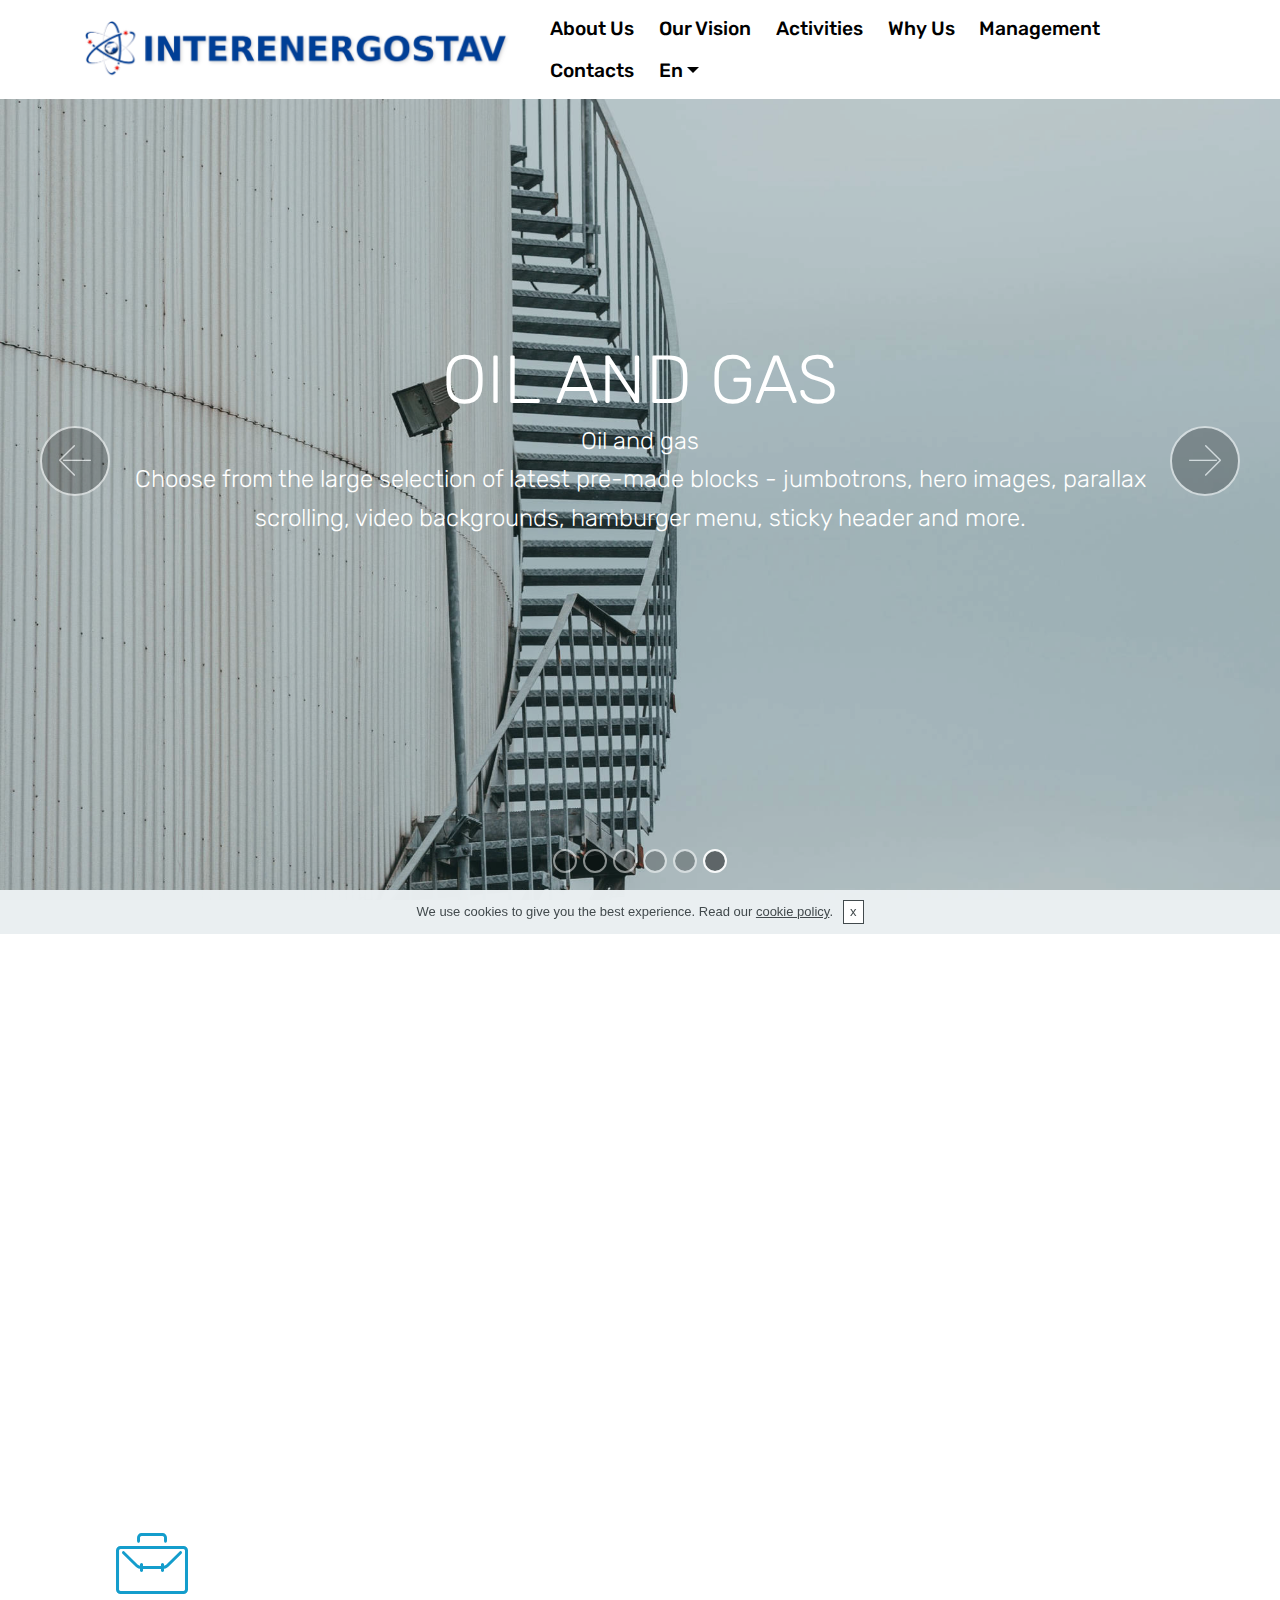
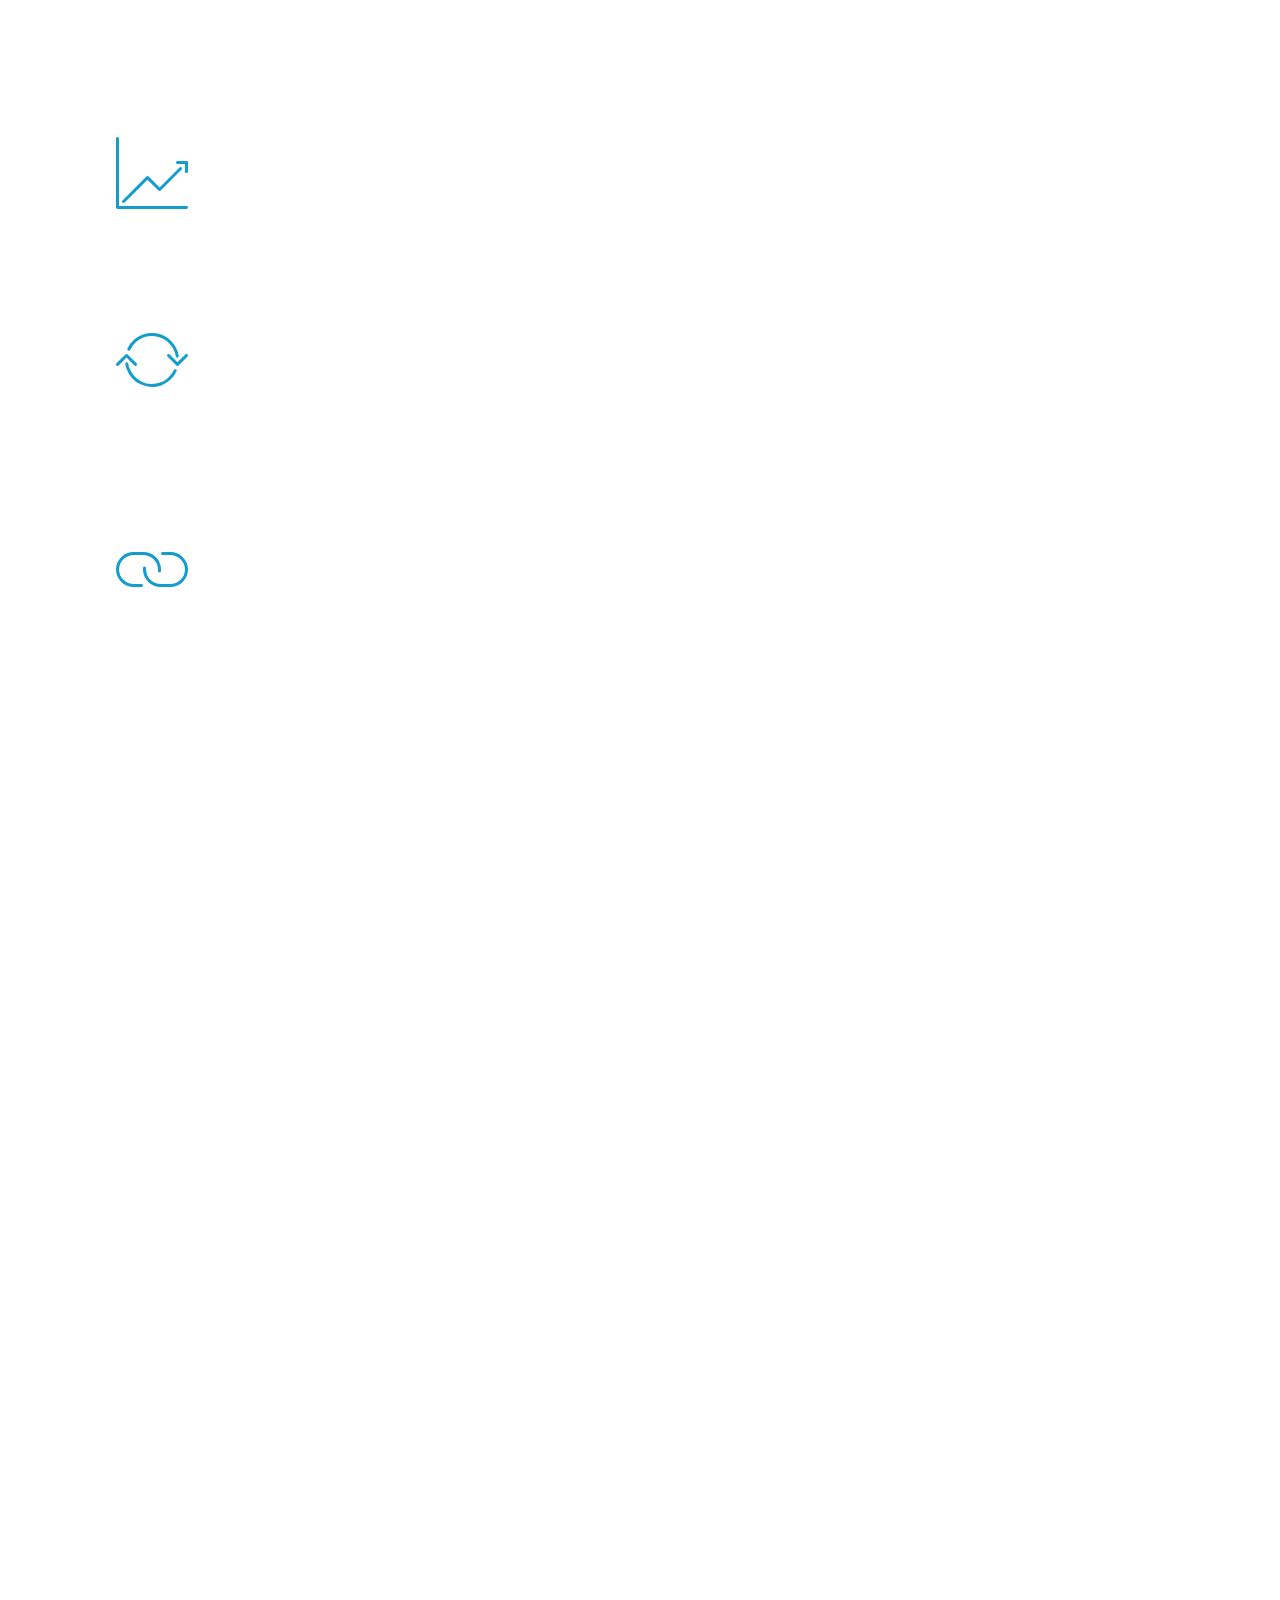
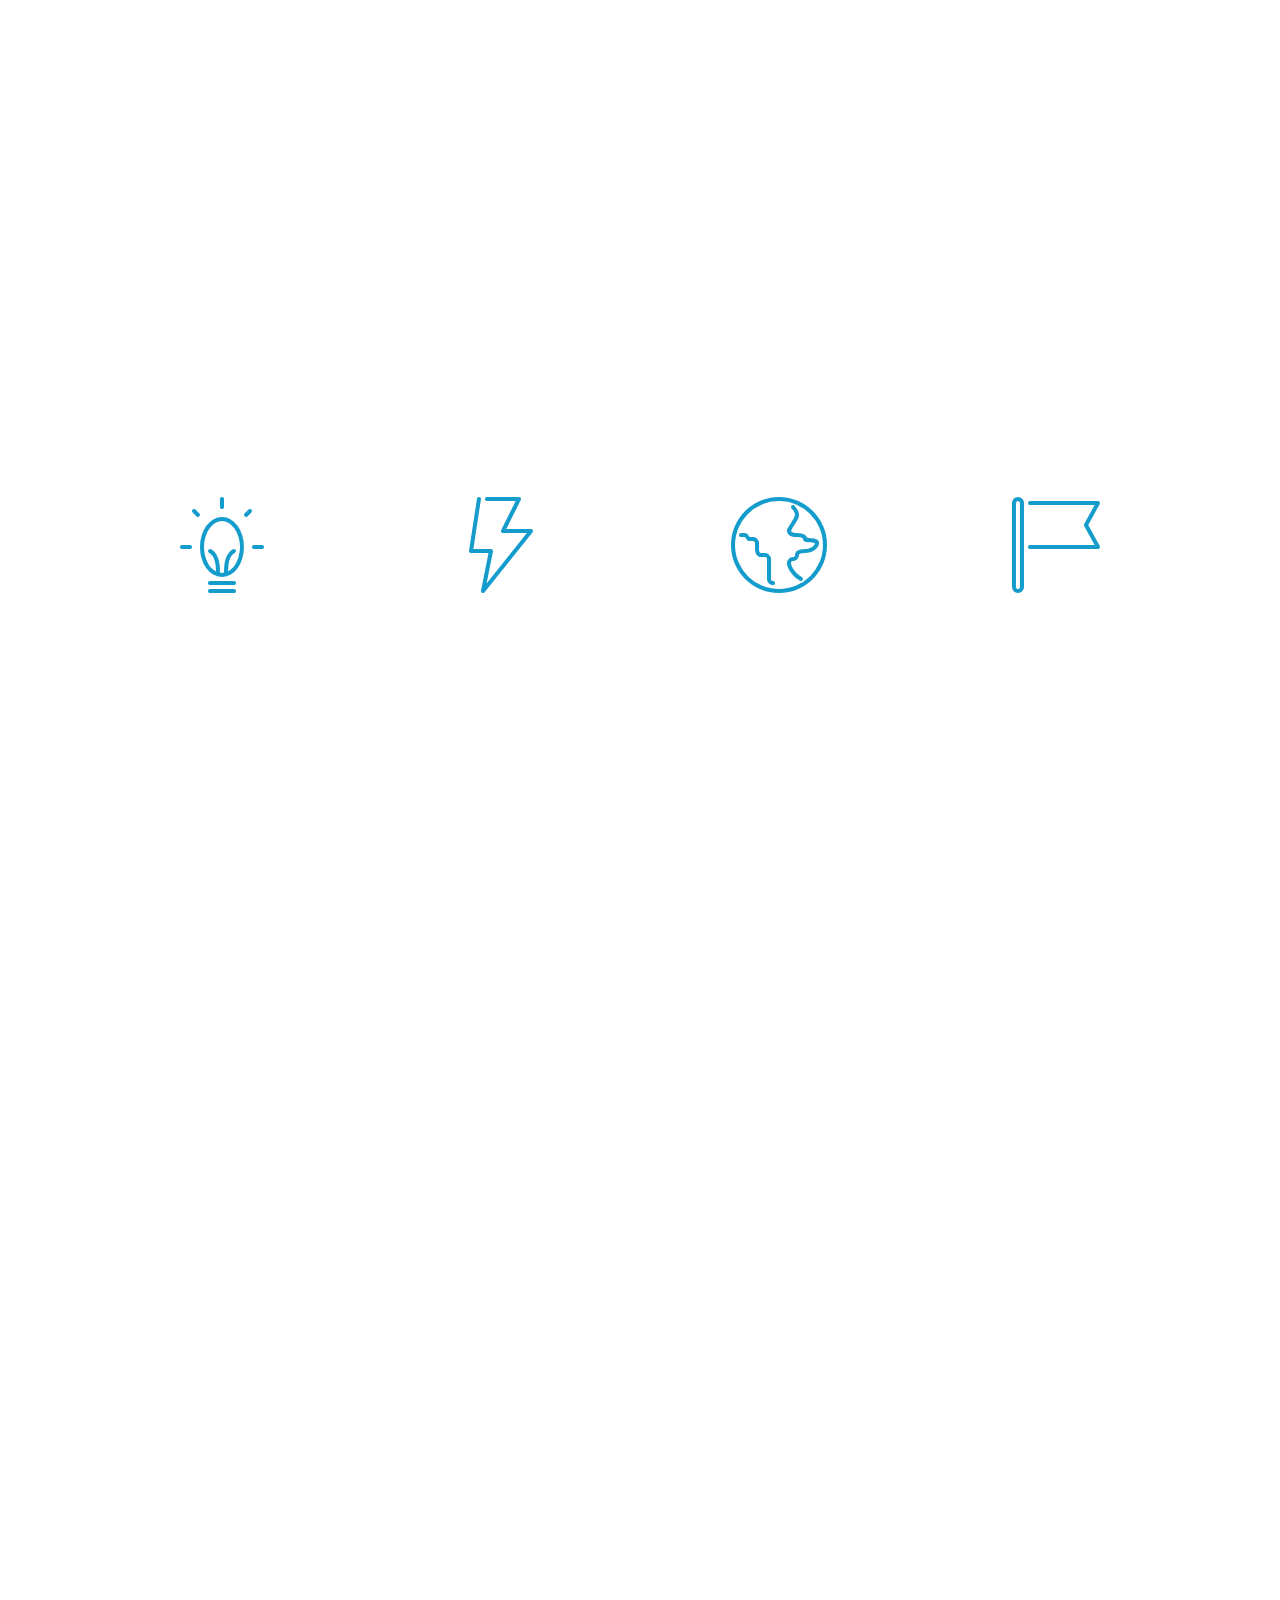
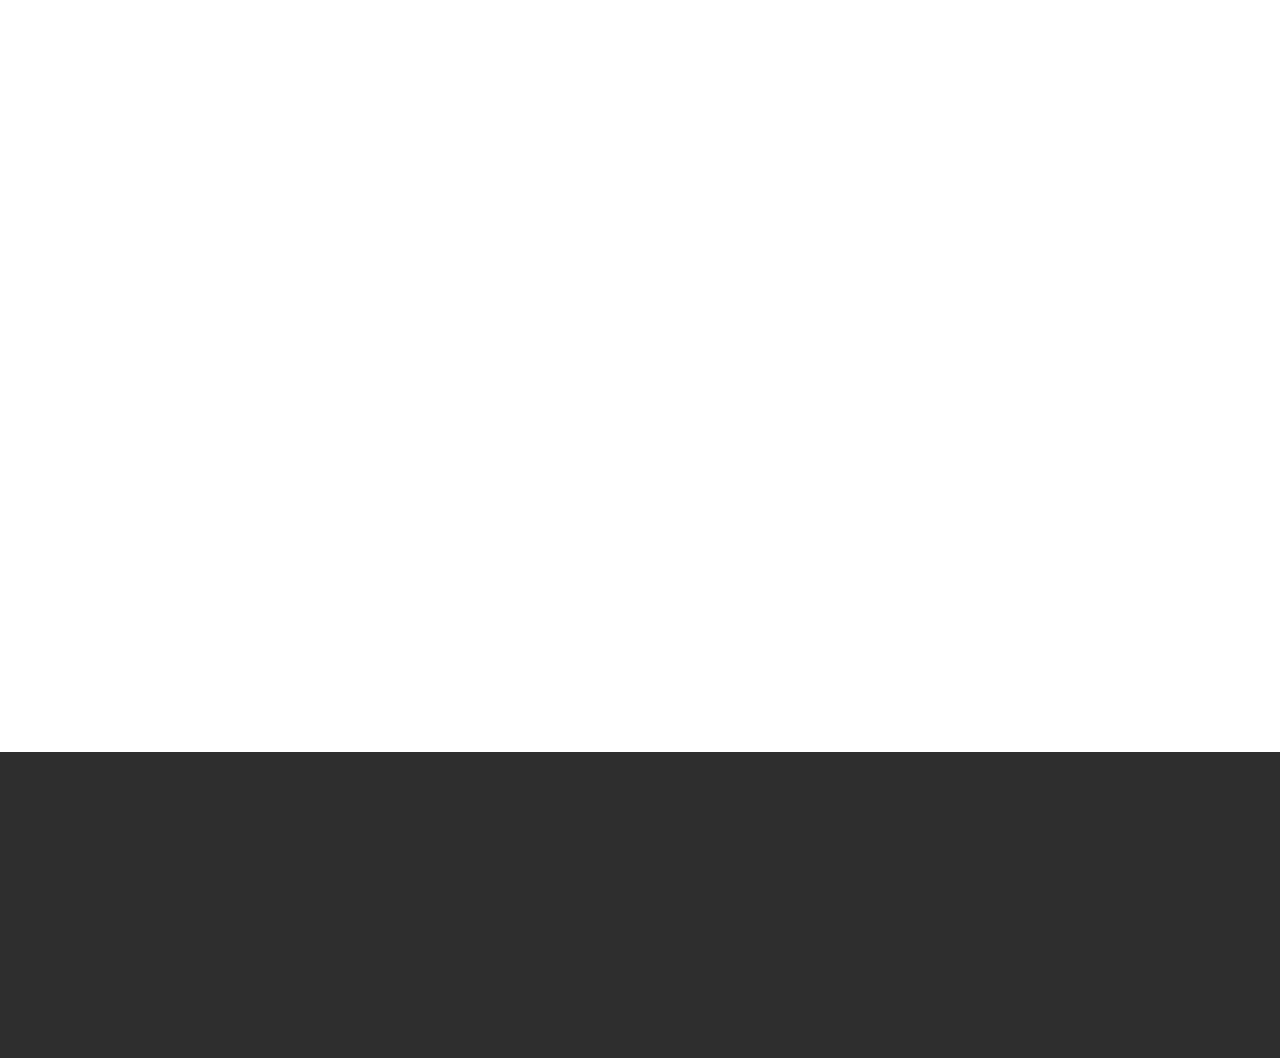
==== commit 1a04a1fb: "create github pages" ====
--- a/index.html
+++ b/index.html
@@ -61,11 +61,11 @@
     </nav>
 </section>
 
-<section class="engine"><a href="https://mobirise.info/h">how to create a web page for free</a></section><section class="carousel slide cid-rA58cfNO4l" data-interval="false" id="slider1-g">
-
-    
-
-    <div class="full-screen"><div class="mbr-slider slide carousel" data-pause="true" data-keyboard="false" data-ride="carousel" data-interval="5000"><ol class="carousel-indicators"><li data-app-prevent-settings="" data-target="#slider1-g" class=" active" data-slide-to="0"></li><li data-app-prevent-settings="" data-target="#slider1-g" data-slide-to="1"></li><li data-app-prevent-settings="" data-target="#slider1-g" data-slide-to="2"></li><li data-app-prevent-settings="" data-target="#slider1-g" data-slide-to="3"></li><li data-app-prevent-settings="" data-target="#slider1-g" data-slide-to="4"></li></ol><div class="carousel-inner" role="listbox"><div class="carousel-item slider-fullscreen-image active" data-bg-video-slide="false" style="background-image: url(assets/images/mbr-1920x1242.jpg);"><div class="container container-slide"><div class="image_wrapper"><div class="mbr-overlay" style="opacity: 0.1; background-color: rgb(7, 59, 76);"></div><img src="assets/images/mbr-1920x1242.jpg"><div class="carousel-caption justify-content-center"><div class="col-10 align-center"><h2 class="mbr-fonts-style display-1">HYDRO</h2><p class="lead mbr-text mbr-fonts-style display-5">Hydrotechnical structures and hydropower plants<br>Choose from the large selection of latest pre-made blocks - jumbotrons, hero images, parallax scrolling, video backgrounds, hamburger menu, sticky header and more.</p></div></div></div></div></div><div class="carousel-item slider-fullscreen-image" data-bg-video-slide="false" style="background-image: url(assets/images/mbr-1920x1271.jpg);"><div class="container container-slide"><div class="image_wrapper"><div class="mbr-overlay" style="opacity: 0.1; background-color: rgb(15, 118, 153);"></div><img src="assets/images/mbr-1920x1271.jpg"><div class="carousel-caption justify-content-center"><div class="col-10 align-center"><h2 class="mbr-fonts-style display-1">THERMAL</h2><p class="lead mbr-text mbr-fonts-style display-5">Thermal power plants<br>Slide with youtube video background and color overlay. Title and text are aligned to the left.</p></div></div></div></div></div><div class="carousel-item slider-fullscreen-image" data-bg-video-slide="false" style="background-image: url(assets/images/mbr-1-1920x1242.jpg);"><div class="container container-slide"><div class="image_wrapper"><div class="mbr-overlay" style="opacity: 0.2; background-color: rgb(7, 59, 76);"></div><img src="assets/images/mbr-1-1920x1242.jpg"><div class="carousel-caption justify-content-center"><div class="col-10 align-center"><h2 class="mbr-fonts-style display-1">WIND</h2><p class="lead mbr-text mbr-fonts-style display-5">Wind power plants<br>Choose from the large selection of latest pre-made blocks - jumbotrons, hero images, parallax scrolling, video backgrounds, hamburger menu, sticky header and more.</p></div></div></div></div></div><div class="carousel-item slider-fullscreen-image" data-bg-video-slide="false" style="background-image: url(assets/images/mbr-1920x1262.jpg);"><div class="container container-slide"><div class="image_wrapper"><div class="mbr-overlay" style="opacity: 0.2; background-color: rgb(15, 118, 153);"></div><img src="assets/images/mbr-1920x1262.jpg"><div class="carousel-caption justify-content-center"><div class="col-10 align-center"><h2 class="mbr-fonts-style display-1">SOLAR</h2><p class="lead mbr-text mbr-fonts-style display-5">Solar power plants<br>Choose from the large selection of latest pre-made blocks - jumbotrons, hero images, parallax scrolling, video backgrounds, hamburger menu, sticky header and more.</p></div></div></div></div></div><div class="carousel-item slider-fullscreen-image" data-bg-video-slide="false" style="background-image: url(assets/images/mbr-2-1920x1280.jpg);"><div class="container container-slide"><div class="image_wrapper"><div class="mbr-overlay" style="opacity: 0.1; background-color: rgb(15, 118, 153);"></div><img src="assets/images/mbr-2-1920x1280.jpg"><div class="carousel-caption justify-content-center"><div class="col-10 align-center"><h2 class="mbr-fonts-style display-1">WATER TREATMENT</h2><p class="lead mbr-text mbr-fonts-style display-5">Water treatment, water purifying technologies<br>Choose from the large selection of latest pre-made blocks - jumbotrons, hero images, parallax scrolling, video backgrounds, hamburger menu, sticky header and more.</p></div></div></div></div></div></div><a data-app-prevent-settings="" class="carousel-control carousel-control-prev" role="button" data-slide="prev" href="#slider1-g"><span aria-hidden="true" class="mbri-left mbr-iconfont"></span><span class="sr-only">Previous</span></a><a data-app-prevent-settings="" class="carousel-control carousel-control-next" role="button" data-slide="next" href="#slider1-g"><span aria-hidden="true" class="mbri-right mbr-iconfont"></span><span class="sr-only">Next</span></a></div></div>
+<section class="engine"><a href="https://mobirise.info/b">how to create your own website for free</a></section><section class="carousel slide cid-rA58cfNO4l" data-interval="false" id="slider1-g">
+
+    
+
+    <div class="full-screen"><div class="mbr-slider slide carousel" data-pause="true" data-keyboard="false" data-ride="carousel" data-interval="5000"><ol class="carousel-indicators"><li data-app-prevent-settings="" data-target="#slider1-g" data-slide-to="0"></li><li data-app-prevent-settings="" data-target="#slider1-g" data-slide-to="1"></li><li data-app-prevent-settings="" data-target="#slider1-g" data-slide-to="2"></li><li data-app-prevent-settings="" data-target="#slider1-g" data-slide-to="3"></li><li data-app-prevent-settings="" data-target="#slider1-g" data-slide-to="4"></li><li data-app-prevent-settings="" data-target="#slider1-g" class=" active" data-slide-to="5"></li></ol><div class="carousel-inner" role="listbox"><div class="carousel-item slider-fullscreen-image" data-bg-video-slide="false" style="background-image: url(assets/images/mbr-1920x1242.jpg);"><div class="container container-slide"><div class="image_wrapper"><div class="mbr-overlay" style="opacity: 0.1; background-color: rgb(7, 59, 76);"></div><img src="assets/images/mbr-1920x1242.jpg"><div class="carousel-caption justify-content-center"><div class="col-10 align-center"><h2 class="mbr-fonts-style display-1">HYDRO</h2><p class="lead mbr-text mbr-fonts-style display-5">Hydrotechnical structures and hydropower plants<br>Choose from the large selection of latest pre-made blocks - jumbotrons, hero images, parallax scrolling, video backgrounds, hamburger menu, sticky header and more.</p></div></div></div></div></div><div class="carousel-item slider-fullscreen-image" data-bg-video-slide="false" style="background-image: url(assets/images/mbr-1920x1271.jpg);"><div class="container container-slide"><div class="image_wrapper"><div class="mbr-overlay" style="opacity: 0.1; background-color: rgb(15, 118, 153);"></div><img src="assets/images/mbr-1920x1271.jpg"><div class="carousel-caption justify-content-center"><div class="col-10 align-center"><h2 class="mbr-fonts-style display-1">THERMAL</h2><p class="lead mbr-text mbr-fonts-style display-5">Thermal power plants<br>Slide with youtube video background and color overlay. Title and text are aligned to the left.</p></div></div></div></div></div><div class="carousel-item slider-fullscreen-image" data-bg-video-slide="false" style="background-image: url(assets/images/mbr-1-1920x1242.jpg);"><div class="container container-slide"><div class="image_wrapper"><div class="mbr-overlay" style="opacity: 0.2; background-color: rgb(7, 59, 76);"></div><img src="assets/images/mbr-1-1920x1242.jpg"><div class="carousel-caption justify-content-center"><div class="col-10 align-center"><h2 class="mbr-fonts-style display-1">WIND</h2><p class="lead mbr-text mbr-fonts-style display-5">Wind power plants<br>Choose from the large selection of latest pre-made blocks - jumbotrons, hero images, parallax scrolling, video backgrounds, hamburger menu, sticky header and more.</p></div></div></div></div></div><div class="carousel-item slider-fullscreen-image" data-bg-video-slide="false" style="background-image: url(assets/images/mbr-1920x1262.jpg);"><div class="container container-slide"><div class="image_wrapper"><div class="mbr-overlay" style="opacity: 0.2; background-color: rgb(15, 118, 153);"></div><img src="assets/images/mbr-1920x1262.jpg"><div class="carousel-caption justify-content-center"><div class="col-10 align-center"><h2 class="mbr-fonts-style display-1">SOLAR</h2><p class="lead mbr-text mbr-fonts-style display-5">Solar power plants<br>Choose from the large selection of latest pre-made blocks - jumbotrons, hero images, parallax scrolling, video backgrounds, hamburger menu, sticky header and more.</p></div></div></div></div></div><div class="carousel-item slider-fullscreen-image" data-bg-video-slide="false" style="background-image: url(assets/images/mbr-2-1920x1280.jpg);"><div class="container container-slide"><div class="image_wrapper"><div class="mbr-overlay" style="opacity: 0.1; background-color: rgb(15, 118, 153);"></div><img src="assets/images/mbr-2-1920x1280.jpg"><div class="carousel-caption justify-content-center"><div class="col-10 align-center"><h2 class="mbr-fonts-style display-1">WATER TREATMENT</h2><p class="lead mbr-text mbr-fonts-style display-5">Water treatment, water purifying technologies<br>Choose from the large selection of latest pre-made blocks - jumbotrons, hero images, parallax scrolling, video backgrounds, hamburger menu, sticky header and more.</p></div></div></div></div></div><div class="carousel-item slider-fullscreen-image active" data-bg-video-slide="false" style="background-image: url(assets/images/stocksnap-3fkg3dtbgh-2000x3000.jpg);"><div class="container container-slide"><div class="image_wrapper"><div class="mbr-overlay" style="opacity: 0.2; background-color: rgb(7, 59, 76);"></div><img src="assets/images/stocksnap-3fkg3dtbgh-2000x3000.jpg"><div class="carousel-caption justify-content-center"><div class="col-10 align-center"><h2 class="mbr-fonts-style display-1">OIL AND GAS</h2><p class="lead mbr-text mbr-fonts-style display-5">Oil and gas<br>Choose from the large selection of latest pre-made blocks - jumbotrons, hero images, parallax scrolling, video backgrounds, hamburger menu, sticky header and more.</p></div></div></div></div></div></div><a data-app-prevent-settings="" class="carousel-control carousel-control-prev" role="button" data-slide="prev" href="#slider1-g"><span aria-hidden="true" class="mbri-left mbr-iconfont"></span><span class="sr-only">Previous</span></a><a data-app-prevent-settings="" class="carousel-control carousel-control-next" role="button" data-slide="next" href="#slider1-g"><span aria-hidden="true" class="mbri-right mbr-iconfont"></span><span class="sr-only">Next</span></a></div></div>
 
 </section>
 
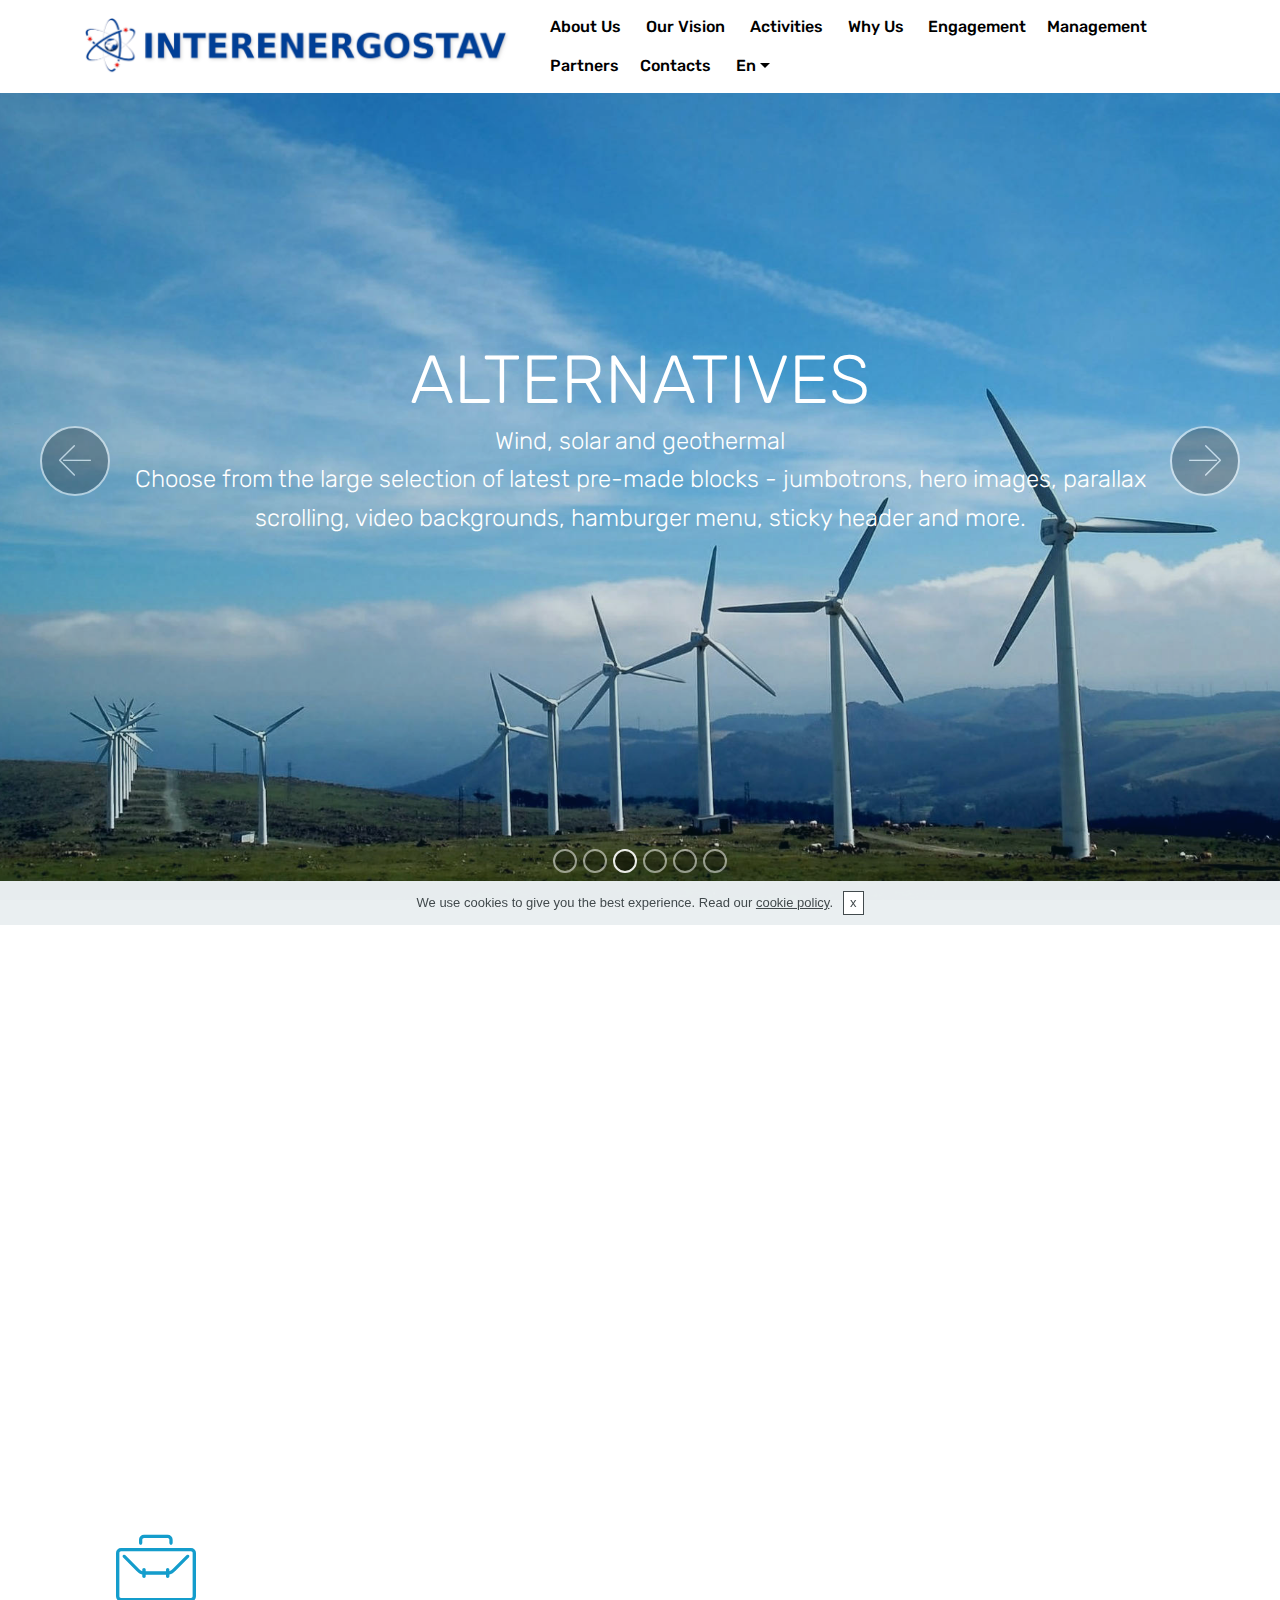
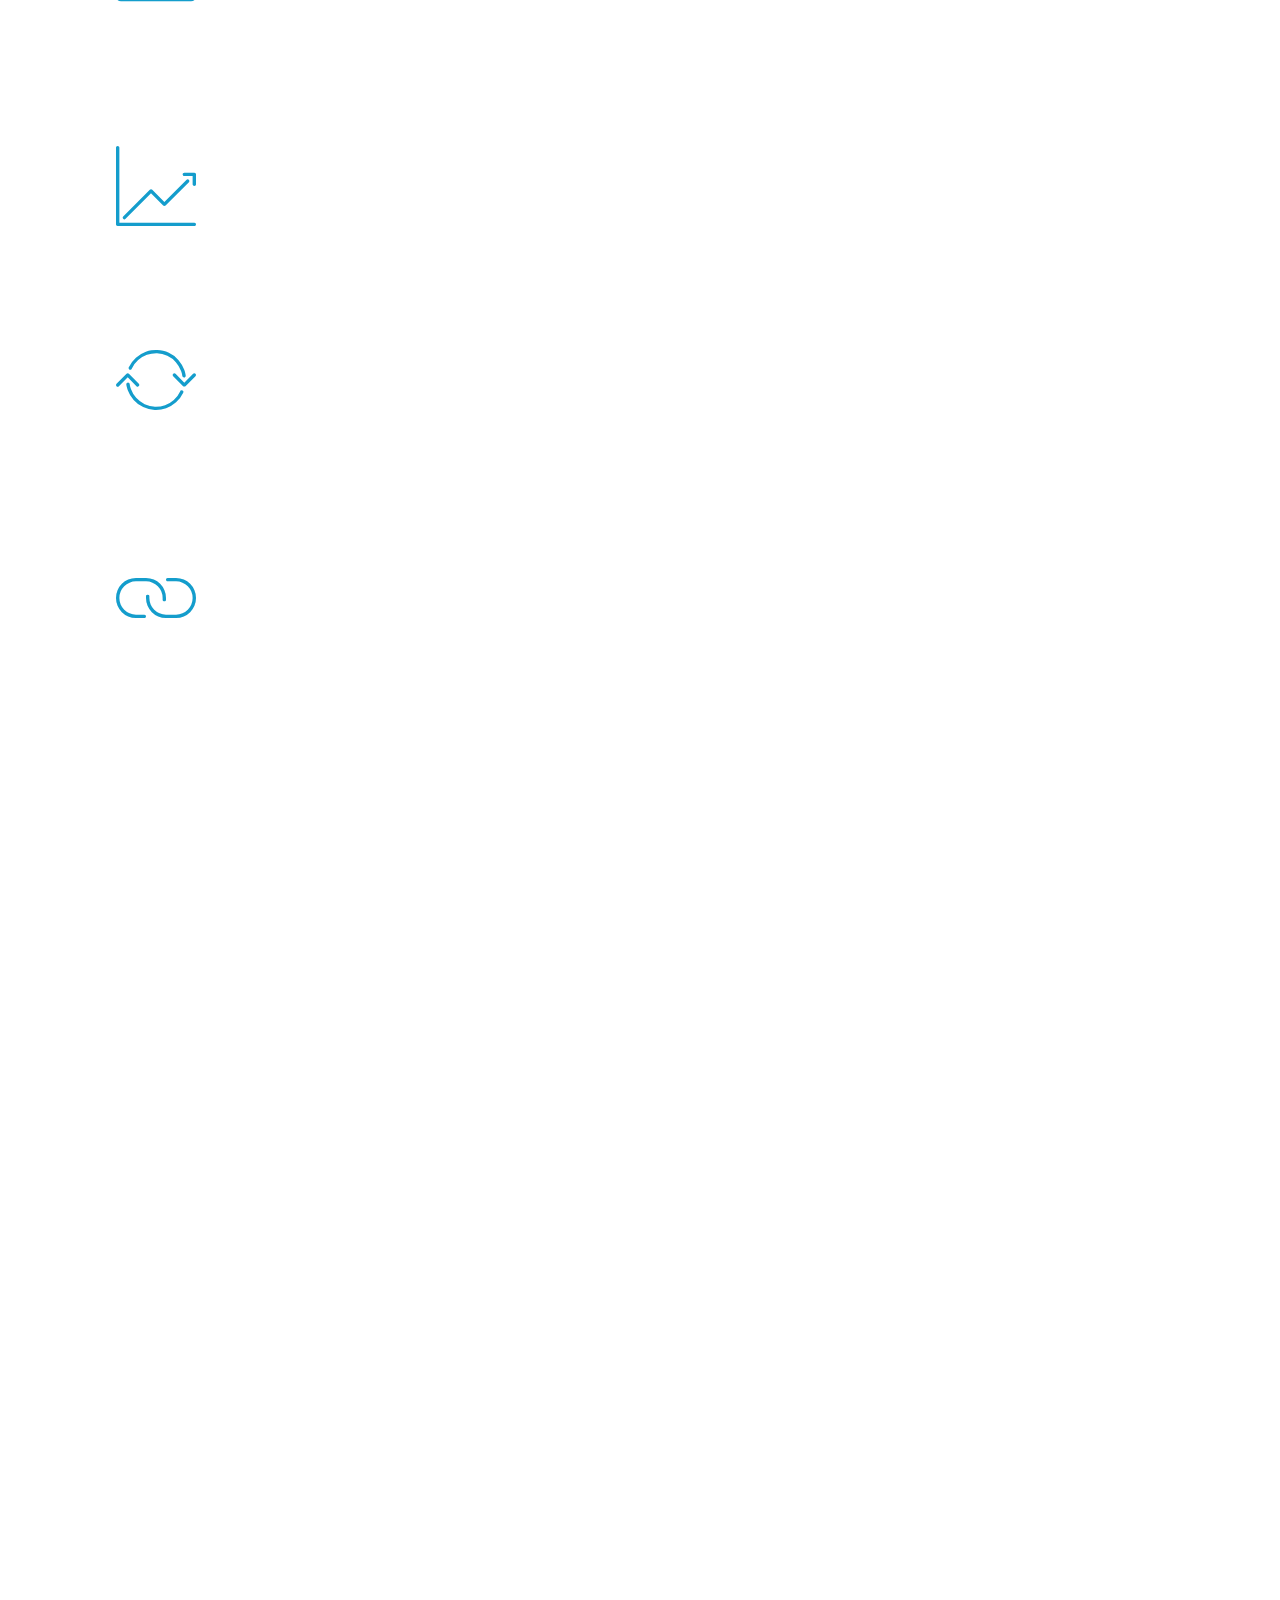
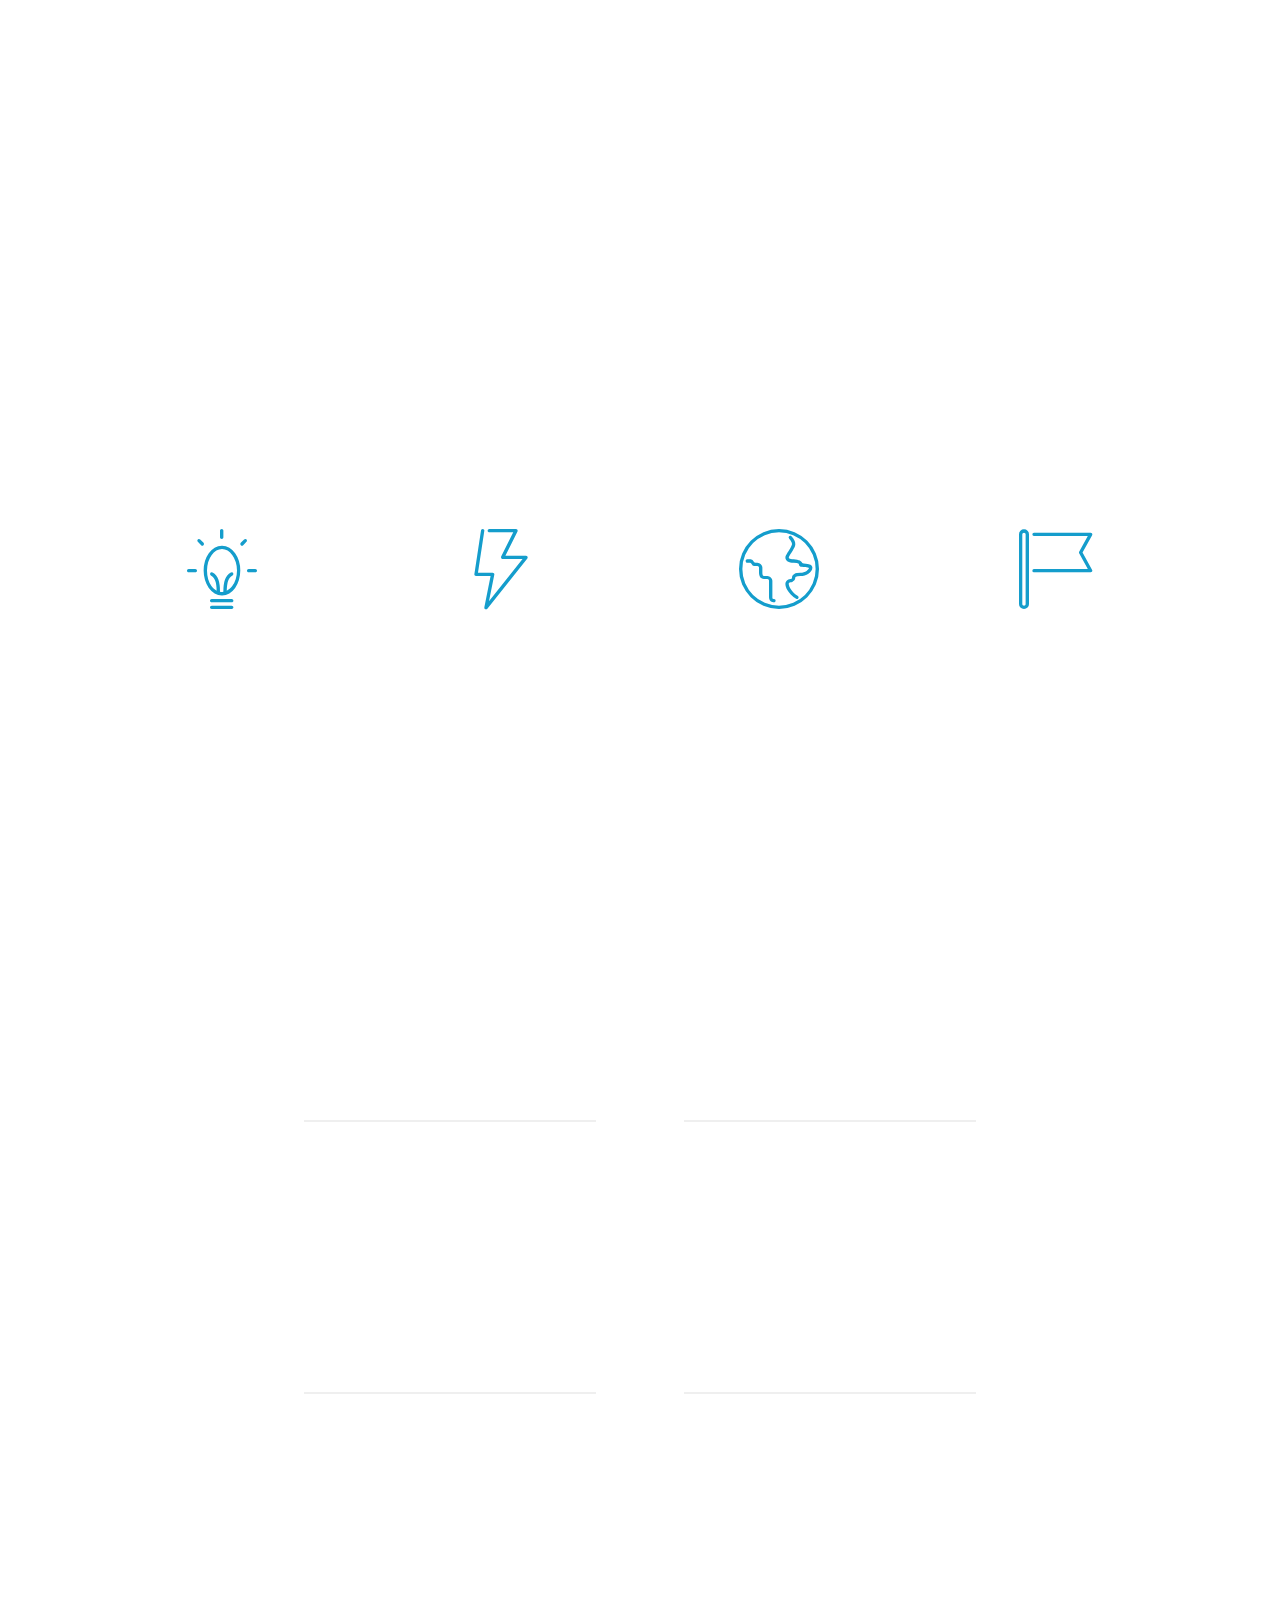
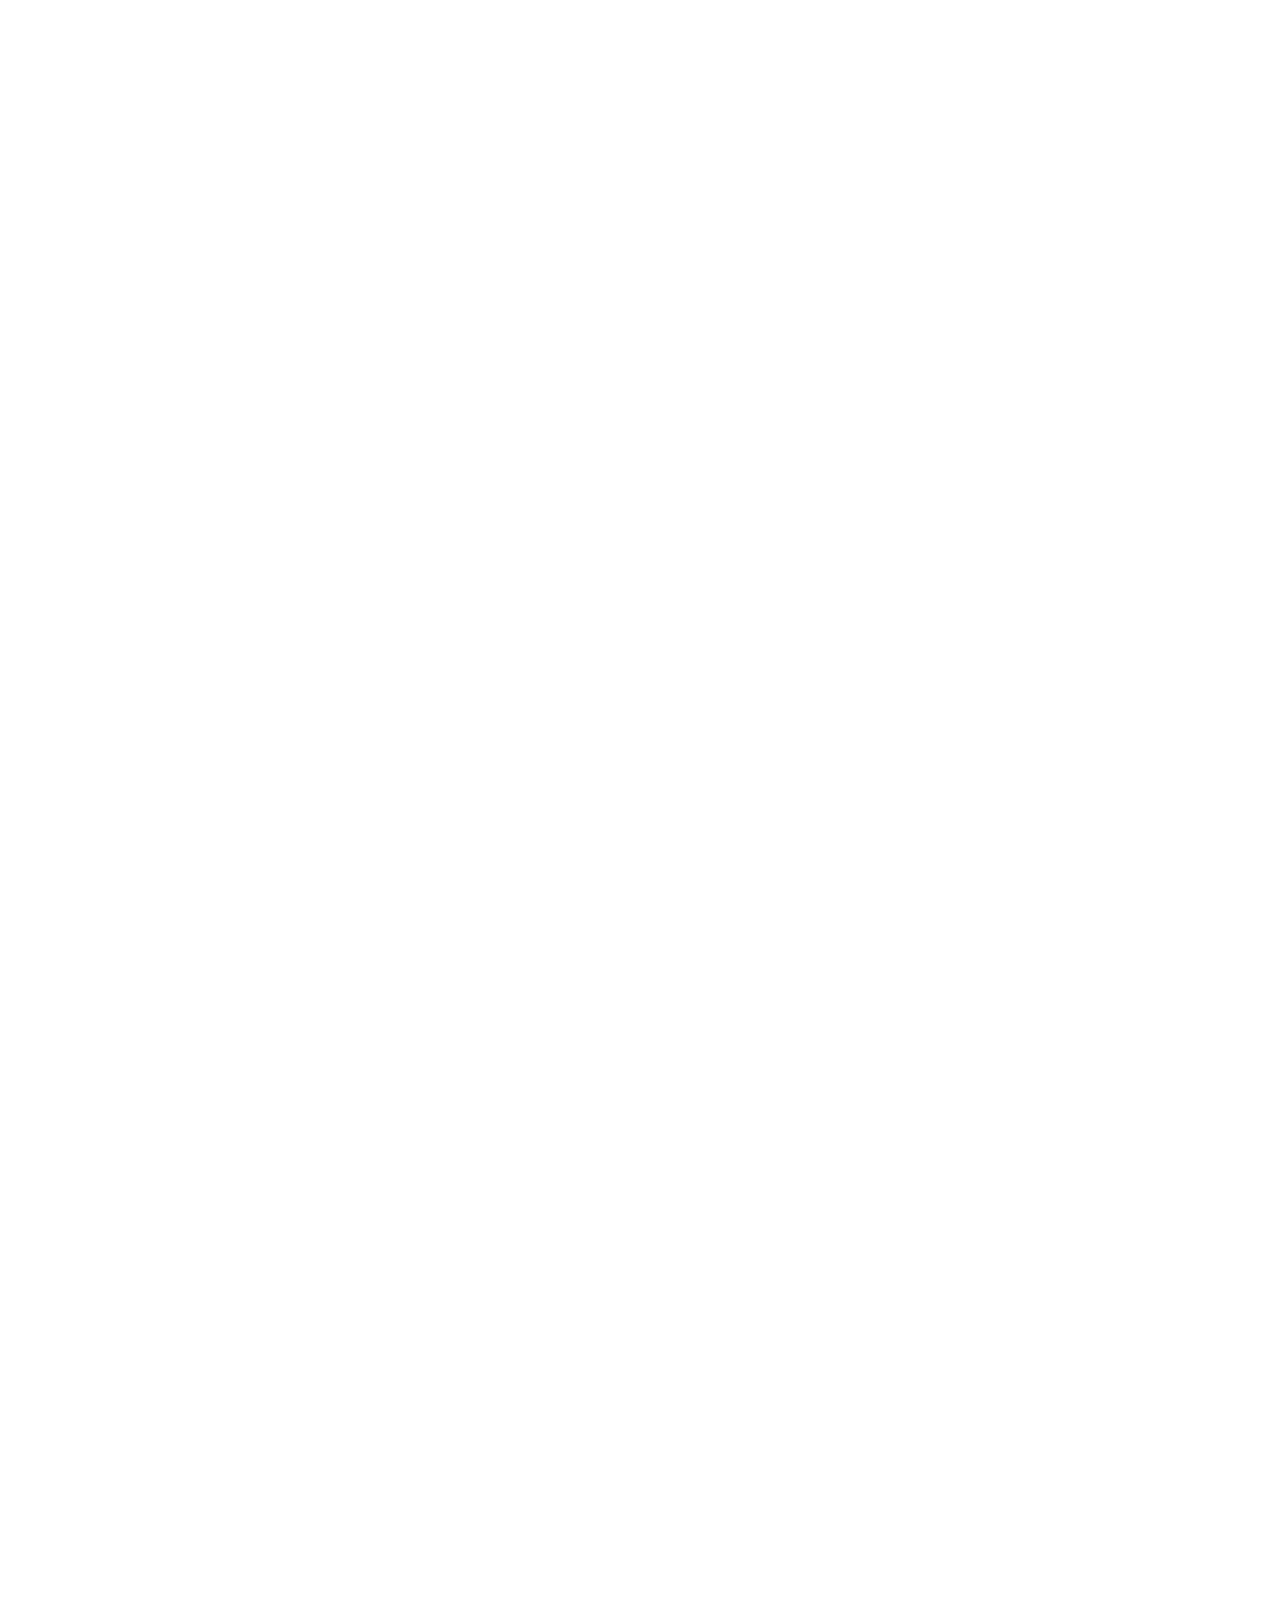
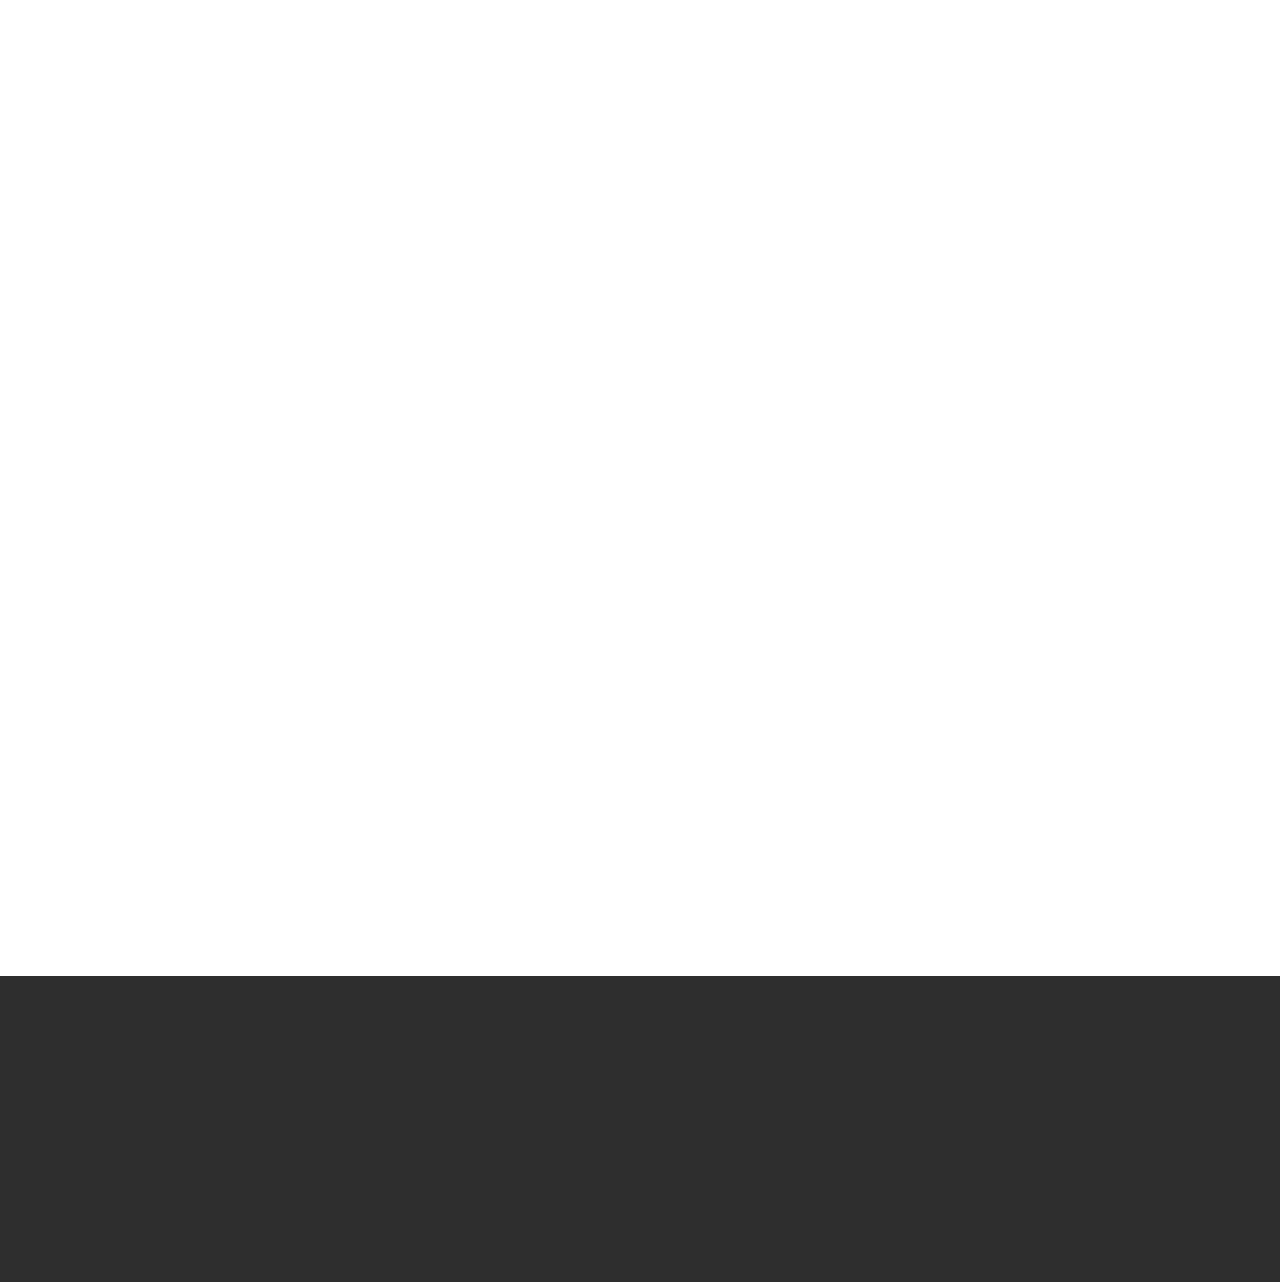
==== commit dcd24b8d: "create github pages" ====
--- a/index.html
+++ b/index.html
@@ -55,17 +55,17 @@
                 </li>
                 <li class="nav-item">
                     <a class="nav-link link text-black display-4" href="index.html#content4-1a">Our Vision&nbsp;</a>
-                </li><li class="nav-item"><a class="nav-link link text-black display-4" href="index.html#step1-17">Activities&nbsp;</a></li><li class="nav-item"><a class="nav-link link text-black display-4" href="index.html#content4-12">Why Us&nbsp;</a></li><li class="nav-item"><a class="nav-link link text-black display-4" href="index.html#content4-1l">Management &nbsp;</a></li><li class="nav-item"><a class="nav-link link text-black display-4" href="index.html#features4-1b">Contacts&nbsp;</a></li><li class="nav-item dropdown"><a class="nav-link link text-black dropdown-toggle display-4" href="https://mobirise.co" data-toggle="dropdown-submenu" aria-expanded="false">En</a><div class="dropdown-menu"><a class="text-black dropdown-item display-4" href="#top">En</a></div></li></ul>
+                </li><li class="nav-item"><a class="nav-link link text-black display-4" href="index.html#step1-17">Activities&nbsp;</a></li><li class="nav-item"><a class="nav-link link text-black display-4" href="index.html#content4-12">Why Us&nbsp;</a></li><li class="nav-item"><a class="nav-link link text-black display-4" href="index.html#step2-g">Engagement</a></li><li class="nav-item"><a class="nav-link link text-black display-4" href="index.html#content4-1l">Management &nbsp;</a></li><li class="nav-item"><a class="nav-link link text-black display-4" href="index.html#clients-i">Partners</a></li><li class="nav-item"><a class="nav-link link text-black display-4" href="index.html#features4-1b">Contacts&nbsp;</a></li><li class="nav-item dropdown"><a class="nav-link link text-black dropdown-toggle display-4" href="https://mobirise.co" data-toggle="dropdown-submenu" aria-expanded="false">En</a><div class="dropdown-menu"><a class="text-black dropdown-item display-4" href="#top">En</a></div></li></ul>
             
         </div>
     </nav>
 </section>
 
-<section class="engine"><a href="https://mobirise.info/b">how to create your own website for free</a></section><section class="carousel slide cid-rA58cfNO4l" data-interval="false" id="slider1-g">
-
-    
-
-    <div class="full-screen"><div class="mbr-slider slide carousel" data-pause="true" data-keyboard="false" data-ride="carousel" data-interval="5000"><ol class="carousel-indicators"><li data-app-prevent-settings="" data-target="#slider1-g" data-slide-to="0"></li><li data-app-prevent-settings="" data-target="#slider1-g" data-slide-to="1"></li><li data-app-prevent-settings="" data-target="#slider1-g" data-slide-to="2"></li><li data-app-prevent-settings="" data-target="#slider1-g" data-slide-to="3"></li><li data-app-prevent-settings="" data-target="#slider1-g" data-slide-to="4"></li><li data-app-prevent-settings="" data-target="#slider1-g" class=" active" data-slide-to="5"></li></ol><div class="carousel-inner" role="listbox"><div class="carousel-item slider-fullscreen-image" data-bg-video-slide="false" style="background-image: url(assets/images/mbr-1920x1242.jpg);"><div class="container container-slide"><div class="image_wrapper"><div class="mbr-overlay" style="opacity: 0.1; background-color: rgb(7, 59, 76);"></div><img src="assets/images/mbr-1920x1242.jpg"><div class="carousel-caption justify-content-center"><div class="col-10 align-center"><h2 class="mbr-fonts-style display-1">HYDRO</h2><p class="lead mbr-text mbr-fonts-style display-5">Hydrotechnical structures and hydropower plants<br>Choose from the large selection of latest pre-made blocks - jumbotrons, hero images, parallax scrolling, video backgrounds, hamburger menu, sticky header and more.</p></div></div></div></div></div><div class="carousel-item slider-fullscreen-image" data-bg-video-slide="false" style="background-image: url(assets/images/mbr-1920x1271.jpg);"><div class="container container-slide"><div class="image_wrapper"><div class="mbr-overlay" style="opacity: 0.1; background-color: rgb(15, 118, 153);"></div><img src="assets/images/mbr-1920x1271.jpg"><div class="carousel-caption justify-content-center"><div class="col-10 align-center"><h2 class="mbr-fonts-style display-1">THERMAL</h2><p class="lead mbr-text mbr-fonts-style display-5">Thermal power plants<br>Slide with youtube video background and color overlay. Title and text are aligned to the left.</p></div></div></div></div></div><div class="carousel-item slider-fullscreen-image" data-bg-video-slide="false" style="background-image: url(assets/images/mbr-1-1920x1242.jpg);"><div class="container container-slide"><div class="image_wrapper"><div class="mbr-overlay" style="opacity: 0.2; background-color: rgb(7, 59, 76);"></div><img src="assets/images/mbr-1-1920x1242.jpg"><div class="carousel-caption justify-content-center"><div class="col-10 align-center"><h2 class="mbr-fonts-style display-1">WIND</h2><p class="lead mbr-text mbr-fonts-style display-5">Wind power plants<br>Choose from the large selection of latest pre-made blocks - jumbotrons, hero images, parallax scrolling, video backgrounds, hamburger menu, sticky header and more.</p></div></div></div></div></div><div class="carousel-item slider-fullscreen-image" data-bg-video-slide="false" style="background-image: url(assets/images/mbr-1920x1262.jpg);"><div class="container container-slide"><div class="image_wrapper"><div class="mbr-overlay" style="opacity: 0.2; background-color: rgb(15, 118, 153);"></div><img src="assets/images/mbr-1920x1262.jpg"><div class="carousel-caption justify-content-center"><div class="col-10 align-center"><h2 class="mbr-fonts-style display-1">SOLAR</h2><p class="lead mbr-text mbr-fonts-style display-5">Solar power plants<br>Choose from the large selection of latest pre-made blocks - jumbotrons, hero images, parallax scrolling, video backgrounds, hamburger menu, sticky header and more.</p></div></div></div></div></div><div class="carousel-item slider-fullscreen-image" data-bg-video-slide="false" style="background-image: url(assets/images/mbr-2-1920x1280.jpg);"><div class="container container-slide"><div class="image_wrapper"><div class="mbr-overlay" style="opacity: 0.1; background-color: rgb(15, 118, 153);"></div><img src="assets/images/mbr-2-1920x1280.jpg"><div class="carousel-caption justify-content-center"><div class="col-10 align-center"><h2 class="mbr-fonts-style display-1">WATER TREATMENT</h2><p class="lead mbr-text mbr-fonts-style display-5">Water treatment, water purifying technologies<br>Choose from the large selection of latest pre-made blocks - jumbotrons, hero images, parallax scrolling, video backgrounds, hamburger menu, sticky header and more.</p></div></div></div></div></div><div class="carousel-item slider-fullscreen-image active" data-bg-video-slide="false" style="background-image: url(assets/images/stocksnap-3fkg3dtbgh-2000x3000.jpg);"><div class="container container-slide"><div class="image_wrapper"><div class="mbr-overlay" style="opacity: 0.2; background-color: rgb(7, 59, 76);"></div><img src="assets/images/stocksnap-3fkg3dtbgh-2000x3000.jpg"><div class="carousel-caption justify-content-center"><div class="col-10 align-center"><h2 class="mbr-fonts-style display-1">OIL AND GAS</h2><p class="lead mbr-text mbr-fonts-style display-5">Oil and gas<br>Choose from the large selection of latest pre-made blocks - jumbotrons, hero images, parallax scrolling, video backgrounds, hamburger menu, sticky header and more.</p></div></div></div></div></div></div><a data-app-prevent-settings="" class="carousel-control carousel-control-prev" role="button" data-slide="prev" href="#slider1-g"><span aria-hidden="true" class="mbri-left mbr-iconfont"></span><span class="sr-only">Previous</span></a><a data-app-prevent-settings="" class="carousel-control carousel-control-next" role="button" data-slide="next" href="#slider1-g"><span aria-hidden="true" class="mbri-right mbr-iconfont"></span><span class="sr-only">Next</span></a></div></div>
+<section class="engine"><a href="https://mobirise.info/q">responsive web templates</a></section><section class="carousel slide cid-rA58cfNO4l" data-interval="false" id="slider1-g">
+
+    
+
+    <div class="full-screen"><div class="mbr-slider slide carousel" data-pause="true" data-keyboard="false" data-ride="carousel" data-interval="5000"><ol class="carousel-indicators"><li data-app-prevent-settings="" data-target="#slider1-g" data-slide-to="0"></li><li data-app-prevent-settings="" data-target="#slider1-g" data-slide-to="1"></li><li data-app-prevent-settings="" data-target="#slider1-g" class=" active" data-slide-to="2"></li><li data-app-prevent-settings="" data-target="#slider1-g" data-slide-to="3"></li><li data-app-prevent-settings="" data-target="#slider1-g" data-slide-to="4"></li><li data-app-prevent-settings="" data-target="#slider1-g" data-slide-to="5"></li></ol><div class="carousel-inner" role="listbox"><div class="carousel-item slider-fullscreen-image" data-bg-video-slide="false" style="background-image: url(assets/images/mbr-1920x1242.jpg);"><div class="container container-slide"><div class="image_wrapper"><div class="mbr-overlay" style="opacity: 0.1; background-color: rgb(7, 59, 76);"></div><img src="assets/images/mbr-1920x1242.jpg"><div class="carousel-caption justify-content-center"><div class="col-10 align-center"><h2 class="mbr-fonts-style display-1">HYDRO</h2><p class="lead mbr-text mbr-fonts-style display-5">Hydrotechnical structures and hydropower plants<br>Choose from the large selection of latest pre-made blocks - jumbotrons, hero images, parallax scrolling, video backgrounds, hamburger menu, sticky header and more.</p></div></div></div></div></div><div class="carousel-item slider-fullscreen-image" data-bg-video-slide="false" style="background-image: url(assets/images/mbr-1920x1271.jpg);"><div class="container container-slide"><div class="image_wrapper"><div class="mbr-overlay" style="opacity: 0.1; background-color: rgb(15, 118, 153);"></div><img src="assets/images/mbr-1920x1271.jpg"><div class="carousel-caption justify-content-center"><div class="col-10 align-center"><h2 class="mbr-fonts-style display-1">THERMAL</h2><p class="lead mbr-text mbr-fonts-style display-5">Thermal power plants<br>Slide with youtube video background and color overlay. Title and text are aligned to the left.</p></div></div></div></div></div><div class="carousel-item slider-fullscreen-image active" data-bg-video-slide="false" style="background-image: url(assets/images/mbr-1-1920x1242.jpg);"><div class="container container-slide"><div class="image_wrapper"><div class="mbr-overlay" style="opacity: 0.2; background-color: rgb(7, 59, 76);"></div><img src="assets/images/mbr-1-1920x1242.jpg"><div class="carousel-caption justify-content-center"><div class="col-10 align-center"><h2 class="mbr-fonts-style display-1">ALTERNATIVES</h2><p class="lead mbr-text mbr-fonts-style display-5">Wind, solar and geothermal<br>Choose from the large selection of latest pre-made blocks - jumbotrons, hero images, parallax scrolling, video backgrounds, hamburger menu, sticky header and more.</p></div></div></div></div></div><div class="carousel-item slider-fullscreen-image" data-bg-video-slide="false" style="background-image: url(assets/images/mbr-1920x1262.jpg);"><div class="container container-slide"><div class="image_wrapper"><div class="mbr-overlay" style="opacity: 0.2; background-color: rgb(15, 118, 153);"></div><img src="assets/images/mbr-1920x1262.jpg"><div class="carousel-caption justify-content-center"><div class="col-10 align-center"><h2 class="mbr-fonts-style display-1">SOLAR</h2><p class="lead mbr-text mbr-fonts-style display-5">Solar power plants<br>Choose from the large selection of latest pre-made blocks - jumbotrons, hero images, parallax scrolling, video backgrounds, hamburger menu, sticky header and more.</p></div></div></div></div></div><div class="carousel-item slider-fullscreen-image" data-bg-video-slide="false" style="background-image: url(assets/images/mbr-2-1920x1280.jpg);"><div class="container container-slide"><div class="image_wrapper"><div class="mbr-overlay" style="opacity: 0.1; background-color: rgb(15, 118, 153);"></div><img src="assets/images/mbr-2-1920x1280.jpg"><div class="carousel-caption justify-content-center"><div class="col-10 align-center"><h2 class="mbr-fonts-style display-1">WATER TREATMENT</h2><p class="lead mbr-text mbr-fonts-style display-5">Water treatment, water purifying technologies<br>Choose from the large selection of latest pre-made blocks - jumbotrons, hero images, parallax scrolling, video backgrounds, hamburger menu, sticky header and more.</p></div></div></div></div></div><div class="carousel-item slider-fullscreen-image" data-bg-video-slide="false" style="background-image: url(assets/images/stocksnap-3fkg3dtbgh-2000x3000.jpg);"><div class="container container-slide"><div class="image_wrapper"><div class="mbr-overlay" style="opacity: 0.2; background-color: rgb(7, 59, 76);"></div><img src="assets/images/stocksnap-3fkg3dtbgh-2000x3000.jpg"><div class="carousel-caption justify-content-center"><div class="col-10 align-center"><h2 class="mbr-fonts-style display-1">OIL AND GAS</h2><p class="lead mbr-text mbr-fonts-style display-5">Oil and gas<br>Choose from the large selection of latest pre-made blocks - jumbotrons, hero images, parallax scrolling, video backgrounds, hamburger menu, sticky header and more.</p></div></div></div></div></div></div><a data-app-prevent-settings="" class="carousel-control carousel-control-prev" role="button" data-slide="prev" href="#slider1-g"><span aria-hidden="true" class="mbri-left mbr-iconfont"></span><span class="sr-only">Previous</span></a><a data-app-prevent-settings="" class="carousel-control carousel-control-next" role="button" data-slide="next" href="#slider1-g"><span aria-hidden="true" class="mbri-right mbr-iconfont"></span><span class="sr-only">Next</span></a></div></div>
 
 </section>
 
@@ -133,7 +133,7 @@
                         <div class="card p-3 pr-3">
                             <div class="media">
                                 <div class=" align-self-center card-img pb-3">
-                                    <span class="mbr-iconfont mbri-briefcase" style="color: rgb(20, 157, 204); fill: rgb(20, 157, 204);"></span>
+                                    <span class="mbr-iconfont mbri-briefcase" style="color: rgb(20, 157, 204); fill: rgb(20, 157, 204); font-size: 80px;"></span>
                                 </div>     
                                 <div class="media-body">
                                     <h4 class="card-title mbr-fonts-style display-7">Provision of expertise and know-how in project implementation</h4>
@@ -150,7 +150,7 @@
                         <div class="card p-3 pr-3">
                             <div class="media">
                                 <div class="align-self-center card-img pb-3">
-                                    <span class="mbr-iconfont mbri-growing-chart" style="color: rgb(20, 157, 204); fill: rgb(20, 157, 204);"></span>
+                                    <span class="mbr-iconfont mbri-growing-chart" style="color: rgb(20, 157, 204); fill: rgb(20, 157, 204); font-size: 80px;"></span>
                                 </div>     
                                 <div class="media-body">
                                     <h4 class="card-title mbr-fonts-style display-7">Satisfy the growing demand in energy</h4>
@@ -192,7 +192,7 @@
                         <div class="card p-3 pr-3">
                             <div class="media">
                                 <div class=" align-self-center card-img pb-3">
-                                    <span class="mbr-iconfont mbri-update" style="color: rgb(20, 157, 204); fill: rgb(20, 157, 204);"></span>
+                                    <span class="mbr-iconfont mbri-update" style="color: rgb(20, 157, 204); fill: rgb(20, 157, 204); font-size: 80px;"></span>
                                 </div>     
                                 <div class="media-body">
                                     <h4 class="card-title mbr-fonts-style display-7">Use of energy saving and efficient technologies and renewable sources</h4>
@@ -209,7 +209,7 @@
                         <div class="card p-3 pr-3">
                             <div class="media">
                                 <div class="align-self-center card-img pb-3">
-                                    <span class="mbr-iconfont mbri-link" style="color: rgb(20, 157, 204); fill: rgb(20, 157, 204);"></span>
+                                    <span class="mbr-iconfont mbri-link" style="color: rgb(20, 157, 204); fill: rgb(20, 157, 204); font-size: 80px;"></span>
                                 </div>     
                                 <div class="media-body">
                                     <h4 class="card-title mbr-fonts-style display-7">The link between our Customers and successful project implementation</h4>
@@ -245,7 +245,7 @@
                         <h3 class="step d-flex align-items-center justify-content-center">•</h3>
                     </div>          
                     <div class="step-text-content">
-                        <h4 class="mbr-step-title pb-3 mbr-fonts-style display-5"><br>Project Leadership and Supervision</h4>
+                        <h4 class="mbr-step-title pb-3 mbr-fonts-style display-5"><br>Project Supervision</h4>
                         <p class="mbr-step-text mbr-fonts-style display-7">
                             Lorem ipsum dolor sit amet, consectetur adipiscing elit. Nam erat libero, bibendum in libero tempor, luctus volutpat ligula. Integer fringilla porttitor pretium. Nam erat felis, iaculis id justo ut, ullamcorper feugiat elit. Proin vel lectus auctor, porttitor ligula vitae, convallis leo. In eget massa elit.
                         </p>
@@ -374,7 +374,7 @@
 
             <div class="card p-3 col-12 col-md-6 col-lg-3">
                 <div class="card-img pb-3">
-                    <span class="mbr-iconfont mbri-idea" style="color: rgb(20, 157, 204); fill: rgb(20, 157, 204);"></span>
+                    <span class="mbr-iconfont mbri-idea" style="color: rgb(20, 157, 204); fill: rgb(20, 157, 204); font-size: 80px;"></span>
                 </div>
                 <div class="card-box">
                     <h4 class="card-title py-3 mbr-fonts-style display-5">Expertise and Know How</h4>
@@ -386,7 +386,7 @@
 
             <div class="card p-3 col-12 col-md-6 col-lg-3">
                 <div class="card-img pb-3">
-                    <span class="mbr-iconfont mbri-speed" style="color: rgb(20, 157, 204); fill: rgb(20, 157, 204);"></span>
+                    <span class="mbr-iconfont mbri-speed" style="color: rgb(20, 157, 204); fill: rgb(20, 157, 204); font-size: 80px;"></span>
                 </div>
                 <div class="card-box">
                     <h4 class="card-title py-3 mbr-fonts-style display-5">Energy sector and power production</h4>
@@ -398,7 +398,7 @@
 
             <div class="card p-3 col-12 col-md-6 col-lg-3">
                 <div class="card-img pb-3">
-                    <span class="mbr-iconfont mbri-globe" style="color: rgb(20, 157, 204); fill: rgb(20, 157, 204);"></span>
+                    <span class="mbr-iconfont mbri-globe" style="color: rgb(20, 157, 204); fill: rgb(20, 157, 204); font-size: 80px;"></span>
                 </div>
                 <div class="card-box">
                     <h4 class="card-title py-3 mbr-fonts-style display-5">Worldwide projects and expirience</h4>
@@ -410,7 +410,7 @@
 
             <div class="card p-3 col-12 col-md-6 col-lg-3">
                 <div class="card-img pb-3">
-                    <span class="mbr-iconfont mbri-flag" style="color: rgb(20, 157, 204); fill: rgb(20, 157, 204);"></span>
+                    <span class="mbr-iconfont mbri-flag" style="color: rgb(20, 157, 204); fill: rgb(20, 157, 204); font-size: 80px;"></span>
                 </div>
                 <div class="card-box">
                     <h4 class="card-title py-3 mbr-fonts-style display-5">Customer and Goal  focused</h4>
@@ -424,6 +424,125 @@
 
     </div>
 
+</section>
+
+<section class="step2 cid-rAmOpbkvam" id="step2-g">
+
+    
+
+    
+    
+    <div class="container">
+        <h2 class="mbr-section-title pb-3 mbr-fonts-style align-center display-2">Engagement</h2>
+        <h3 class="mbr-section-subtitle pb-5 mbr-fonts-style align-center display-5">
+            We may participate as a partner at any Project stage as well as provide Turn-Key Solution</h3>
+        <div class="step-container row justify-content-center">
+            <div class="card col-12 pb-4 col-md-4 separline">
+                <div class="step-element">
+                    <div class="step-wrapper pb-3">
+                        <h3 class="step d-flex align-items-center justify-content-center m-auto">
+                            1
+                        </h3>
+                    </div>          
+                    <div class="step-text-content align-center">
+                        <h4 class="mbr-step-title pb-3 mbr-fonts-style display-5">Project initialization and <br>pre-design stage</h4>
+                        <p class="mbr-step-text mbr-fonts-style display-7">Technical consulting</p>
+                    </div>
+                </div>
+            </div>
+
+            <div class="card col-12 separline pb-4 col-md-4">
+                <div class="step-element">
+                    <div class="step-wrapper pb-3">
+                        <h3 class="step d-flex align-items-center justify-content-center m-auto">
+                            2
+                        </h3>
+                    </div>          
+                    <div class="step-text-content align-center">
+                        <h4 class="mbr-step-title pb-3 mbr-fonts-style display-5">Pre-feasibility and <br>feasibility study</h4>
+                        <p class="mbr-step-text mbr-fonts-style display-7">
+                            Lorem ipsum dolor sit amet, consectetur adipiscing elit. Nam erat libero, bibendum in libero tempor, luctus volutpat ligula.</p>
+                    </div>
+                </div>
+            </div>
+
+            <div class="card col-md-4 col-12 separline pb-4">
+                <div class="step-element">
+                    <div class="step-wrapper pb-3">
+                        <h3 class="step d-flex align-items-center justify-content-center m-auto">
+                            3
+                        </h3>
+                    </div>          
+                    <div class="step-text-content align-center">
+                        <h4 class="mbr-step-title pb-3 mbr-fonts-style display-5">Deployment
+                        </h4>
+                        <p class="mbr-step-text mbr-fonts-style display-7">
+                            Lorem ipsum dolor sit amet, consectetur adipiscing elit. Nam erat libero, bibendum in libero tempor, luctus volutpat ligula.</p>
+                    </div>
+                </div>
+            </div>
+
+            <div class="card col-12 separline col-md-4">
+                <div class="step-element">
+                    <div class="step-wrapper pb-3">
+                        <h3 class="step d-flex align-items-center justify-content-center m-auto">
+                            4
+                        </h3>
+                    </div>          
+                    <div class="step-text-content align-center">
+                        <h4 class="mbr-step-title pb-3 mbr-fonts-style display-5">
+                            Deployment
+                        </h4>
+                        <p class="mbr-step-text mbr-fonts-style display-7">
+                            Lorem ipsum dolor sit amet, consectetur adipiscing elit. Nam erat libero, bibendum in libero tempor, luctus volutpat ligula.
+                        </p>
+                    </div>
+                </div>
+            </div>
+            
+            <div class="card col-12 separline col-md-4">
+                <div class="step-element">
+                    <div class="step-wrapper pb-3">
+                        <h3 class="step d-flex align-items-center justify-content-center m-auto">
+                            5
+                        </h3>
+                    </div>          
+                    <div class="step-text-content align-center">
+                        <h4 class="mbr-step-title pb-3 mbr-fonts-style display-5">
+                            Deployment
+                        </h4>
+                        <p class="mbr-step-text mbr-fonts-style display-7">
+                            Lorem ipsum dolor sit amet, consectetur adipiscing elit. Nam erat libero, bibendum in libero tempor, luctus volutpat ligula.
+                        </p>
+                    </div>
+                </div>
+            </div>
+            
+            <div class="card col-md-4 col-12 separline last-child">
+                <div class="step-element">
+                    <div class="step-wrapper pb-3">
+                        <h3 class="step d-flex align-items-center justify-content-center m-auto">
+                            6
+                        </h3>
+                    </div>          
+                    <div class="step-text-content align-center">
+                        <h4 class="mbr-step-title pb-3 mbr-fonts-style display-5">
+                            Deployment
+                        </h4>
+                        <p class="mbr-step-text mbr-fonts-style display-7">
+                            Lorem ipsum dolor sit amet, consectetur adipiscing elit. Nam erat libero, bibendum in libero tempor, luctus volutpat ligula.
+                        </p>
+                    </div>
+                </div>
+            </div>
+            
+            
+            
+            
+            
+            
+        </div>
+    </div>
 </section>
 
 <section class="mbr-section content4 cid-rA9UohL6ju" id="content4-1l">
@@ -517,6 +636,201 @@
     </div>   
 </section>
 
+<section class="services1 cid-rAn6Bp3egy" id="services1-n">
+    <!---->
+    
+    <!---->
+    <!--Overlay-->
+    
+    <!--Container-->
+    <div class="container">
+        <div class="row justify-content-center">
+            <!--Titles-->
+            <div class="title pb-5 col-12">
+                <h2 class="align-left pb-3 mbr-fonts-style display-2">Our Partners</h2>
+                
+            </div>
+            <!--Card-1-->
+            <div class="card col-12 col-md-6 p-3 col-lg-3">
+                <div class="card-wrapper">
+                    <div class="card-img">
+                        <img src="assets/images/4.png" alt="Mobirise" title="">
+                    </div>
+                    <div class="card-box">
+                        <h4 class="card-title mbr-fonts-style display-5">
+                            Watch Star
+                        </h4>
+                        <p class="mbr-text mbr-fonts-style display-7">
+                            Lorem ipsum dolor sit amet, consectetur adipisicing elit. Ab accusantium dolores doloribus
+                            eligendi eum illo placeat quis repellendus sequi tempore!
+                        </p>
+                        <!--Btn-->
+                        
+                    </div>
+                </div>
+            </div>
+            <!--Card-2-->
+            <div class="card col-12 col-md-6 p-3 col-lg-3">
+                <div class="card-wrapper">
+                    <div class="card-img">
+                        <img src="assets/images/3.png" alt="Mobirise" title="">
+                    </div>
+                    <div class="card-box">
+                        <h4 class="card-title mbr-fonts-style display-5">
+                            Watch Special
+                        </h4>
+                        <p class="mbr-text mbr-fonts-style display-7">
+                            Lorem ipsum dolor sit amet, consectetur adipisicing elit. Ab accusantium dolores doloribus
+                            eligendi eum illo placeat quis repellendus sequi tempore!
+                        </p>
+                        <!--Btn-->
+                        
+                    </div>
+                </div>
+            </div>
+            <!--Card-3-->
+            <div class="card col-12 col-md-6 p-3 col-lg-3">
+                <div class="card-wrapper">
+                    <div class="card-img">
+                        <img src="assets/images/2.png" alt="Mobirise" title="">
+                    </div>
+                    <div class="card-box">
+                        <h4 class="card-title mbr-fonts-style display-5">
+                            Watch Srong
+                        </h4>
+                        <p class="mbr-text mbr-fonts-style display-7">
+                            Lorem ipsum dolor sit amet, consectetur adipisicing elit. Ab accusantium dolores doloribus
+                            eligendi eum illo placeat quis repellendus sequi tempore!
+                        </p>
+                        <!--Btn-->
+                        
+                    </div>
+                </div>
+            </div>
+            <!--Card-4-->
+            <div class="card col-12 col-md-6 p-3 col-lg-3 last-child">
+                <div class="card-wrapper">
+                    <div class="card-img">
+                        <img src="assets/images/1.png" alt="Mobirise" title="">
+                    </div>
+                    <div class="card-box">
+                        <h4 class="card-title mbr-fonts-style display-5">
+                            Watch Strict
+                        </h4>
+                        <p class="mbr-text mbr-fonts-style display-7">
+                            Lorem ipsum dolor sit amet, consectetur adipisicing elit. Ab accusantium dolores doloribus
+                            eligendi eum illo placeat quis repellendus sequi tempore!
+                        </p>
+                        <!--Btn-->
+                        
+                    </div>
+                </div>
+            </div>
+        </div>
+    </div>
+</section>
+
+<section class="clients cid-rAn4hf4FvM" data-interval="false" id="clients-i">
+      
+
+    
+        <div class="container mb-5">
+            <div class="media-container-row">
+                <div class="col-12 align-center">
+                    <h2 class="mbr-section-title pb-3 mbr-fonts-style display-2">
+                        Our Partners</h2>
+                    
+                </div>
+            </div>
+        </div>
+
+    <div class="container">
+        <div class="carousel slide" role="listbox" data-pause="true" data-keyboard="false" data-ride="false" data-interval="false">
+            <div class="carousel-inner" data-visible="6">
+                
+                
+                
+                
+                
+            <div class="carousel-item ">
+                    <div class="media-container-row">
+                        <div class="col-md-12">
+                            <div class="wrap-img ">
+                                <img src="assets/images/110.png" class="img-responsive clients-img" alt="Alt text" title="">
+                            </div>
+                        </div>
+                    </div>
+                </div><div class="carousel-item ">
+                    <div class="media-container-row">
+                        <div class="col-md-12">
+                            <div class="wrap-img ">
+                                <img src="assets/images/4.png" class="img-responsive clients-img" alt="Alt text" title="Alt title">
+                            </div>
+                        </div>
+                    </div>
+                </div><div class="carousel-item ">
+                    <div class="media-container-row">
+                        <div class="col-md-12">
+                            <div class="wrap-img ">
+                                <img src="assets/images/1.png" class="img-responsive clients-img">
+                            </div>
+                        </div>
+                    </div>
+                </div><div class="carousel-item ">
+                    <div class="media-container-row">
+                        <div class="col-md-12">
+                            <div class="wrap-img ">
+                                <img src="assets/images/1.png" class="img-responsive clients-img">
+                            </div>
+                        </div>
+                    </div>
+                </div><div class="carousel-item ">
+                    <div class="media-container-row">
+                        <div class="col-md-12">
+                            <div class="wrap-img ">
+                                <img src="assets/images/1.png" class="img-responsive clients-img">
+                            </div>
+                        </div>
+                    </div>
+                </div><div class="carousel-item ">
+                    <div class="media-container-row">
+                        <div class="col-md-12">
+                            <div class="wrap-img ">
+                                <img src="assets/images/1.png" class="img-responsive clients-img">
+                            </div>
+                        </div>
+                    </div>
+                </div><div class="carousel-item ">
+                    <div class="media-container-row">
+                        <div class="col-md-12">
+                            <div class="wrap-img ">
+                                <img src="assets/images/1.png" class="img-responsive clients-img">
+                            </div>
+                        </div>
+                    </div>
+                </div><div class="carousel-item ">
+                    <div class="media-container-row">
+                        <div class="col-md-12">
+                            <div class="wrap-img ">
+                                <img src="assets/images/1.png" class="img-responsive clients-img">
+                            </div>
+                        </div>
+                    </div>
+                </div></div>
+            <div class="carousel-controls">
+                <a data-app-prevent-settings="" class="carousel-control carousel-control-prev" role="button" data-slide="prev">
+                    <span aria-hidden="true" class="mbri-left mbr-iconfont"></span>
+                    <span class="sr-only">Previous</span>
+                </a>
+                <a data-app-prevent-settings="" class="carousel-control carousel-control-next" role="button" data-slide="next">
+                    <span aria-hidden="true" class="mbri-right mbr-iconfont"></span>
+                    <span class="sr-only">Next</span>
+                </a>
+            </div>
+        </div>
+    </div>
+</section>
+
 <section class="features4 cid-rA6Ceb8sE5" id="features4-1b">
     
          
@@ -550,7 +864,7 @@
                         <h4 class="card-title pb-3 mbr-fonts-style display-7"><strong>
                             Contacts
                         </strong></h4>
-                        <p class="mbr-text mbr-fonts-style display-7">Email: office@interenergostav.eu<br>CZ: +420 607 695 777<br>UA: +38 097 377 77 05</p>
+                        <p class="mbr-text mbr-fonts-style display-7"><a href="mailto:office@interenergostav.eu">office@interenergostav.eu</a><br>CZ: <a href="tel:+420 607 695 777">+420 607 695 777</a><br>UA: <a href="tel:+420 607 695 777">+38 097 377 77 05</a></p>
                     </div>
                 </div>
             </div>
@@ -584,14 +898,15 @@
   <script src="assets/bootstrap/js/bootstrap.min.js"></script>
   <script src="assets/cookies-alert-plugin/cookies-alert-core.js"></script>
   <script src="assets/cookies-alert-plugin/cookies-alert-script.js"></script>
+  <script src="assets/touchswipe/jquery.touch-swipe.min.js"></script>
   <script src="assets/dropdown/js/nav-dropdown.js"></script>
   <script src="assets/dropdown/js/navbar-dropdown.js"></script>
-  <script src="assets/bootstrapcarouselswipe/bootstrap-carousel-swipe.js"></script>
+  <script src="assets/mbr-clients-slider/mbr-clients-slider.js"></script>
   <script src="assets/smoothscroll/smooth-scroll.js"></script>
   <script src="assets/viewportchecker/jquery.viewportchecker.js"></script>
   <script src="assets/ytplayer/jquery.mb.ytplayer.min.js"></script>
   <script src="assets/vimeoplayer/jquery.mb.vimeo_player.js"></script>
-  <script src="assets/touchswipe/jquery.touch-swipe.min.js"></script>
+  <script src="assets/bootstrapcarouselswipe/bootstrap-carousel-swipe.js"></script>
   <script src="assets/theme/js/script.js"></script>
   <script src="assets/slidervideo/script.js"></script>
   
--- a/assets/mobirise/css/mbr-additional.css
+++ b/assets/mobirise/css/mbr-additional.css
@@ -35,10 +35,10 @@
 }
 .display-4 {
   font-family: 'Rubik', sans-serif;
-  font-size: 1.2rem;
+  font-size: 1rem;
 }
 .display-4 > .mbr-iconfont {
-  font-size: 1.92rem;
+  font-size: 1.6rem;
 }
 .display-5 {
   font-family: 'Rubik', sans-serif;
@@ -71,9 +71,9 @@
     line-height: calc( 1.4 * (1.7rem + (3 - 1.7) * ((100vw - 20rem) / (48 - 20))));
   }
   .display-4 {
-    font-size: 0.96rem;
-    font-size: calc( 1.07rem + (1.2 - 1.07) * ((100vw - 20rem) / (48 - 20)));
-    line-height: calc( 1.4 * (1.07rem + (1.2 - 1.07) * ((100vw - 20rem) / (48 - 20))));
+    font-size: 0.8rem;
+    font-size: calc( 1rem + (1 - 1) * ((100vw - 20rem) / (48 - 20)));
+    line-height: calc( 1.4 * (1rem + (1 - 1) * ((100vw - 20rem) / (48 - 20))));
   }
   .display-5 {
     font-size: 1.2rem;
@@ -2228,6 +2228,54 @@
   font-size: 96px;
   color: #149dcc;
 }
+.cid-rAmOpbkvam {
+  padding-top: 45px;
+  padding-bottom: 75px;
+  background-color: #ffffff;
+}
+.cid-rAmOpbkvam .mbr-section-subtitle {
+  color: #767676;
+  text-align: center;
+  font-weight: 300;
+}
+.cid-rAmOpbkvam .step {
+  width: 72px;
+  height: 72px;
+  font-size: 36px;
+  border-radius: 50%;
+  border: 2px solid #efefef;
+  padding-bottom: 0;
+}
+@media (min-width: 768px) {
+  .cid-rAmOpbkvam .separline .step-wrapper {
+    position: relative;
+  }
+  .cid-rAmOpbkvam .separline .step-wrapper:before,
+  .cid-rAmOpbkvam .separline .step-wrapper:after {
+    top: 38px;
+    position: absolute;
+    content: "";
+    height: 2px;
+    width: calc(50% + 15px - 36px - 8px);
+    background-color: #efefef;
+  }
+  .cid-rAmOpbkvam .separline .step-wrapper:before {
+    left: -15px;
+  }
+  .cid-rAmOpbkvam .separline .step-wrapper:after {
+    left: calc(50% + 8px + 36px);
+  }
+  .cid-rAmOpbkvam .separline.last-child .step-wrapper:after,
+  .cid-rAmOpbkvam .separline:nth-child(3n) .step-wrapper:after,
+  .cid-rAmOpbkvam .separline:nth-child(3n+1) .step-wrapper:before {
+    background: none;
+  }
+}
+@media (max-width: 767px) {
+  .cid-rAmOpbkvam .card:not(.last-child) {
+    padding-bottom: 1.5rem;
+  }
+}
 .cid-rA9UohL6ju {
   padding-top: 45px;
   padding-bottom: 0px;
@@ -2294,6 +2342,256 @@
     height: auto !important;
   }
 }
+.cid-rAn6Bp3egy {
+  padding-top: 45px;
+  padding-bottom: 0px;
+  background-color: #ffffff;
+}
+.cid-rAn6Bp3egy h4 {
+  font-weight: 500;
+  margin-bottom: 0;
+  text-align: left;
+  padding-top: 2rem;
+}
+.cid-rAn6Bp3egy p {
+  margin-bottom: 0;
+  text-align: left;
+  padding-top: 1.5rem;
+}
+.cid-rAn6Bp3egy .mbr-section-btn {
+  padding-top: 2.5rem;
+}
+.cid-rAn6Bp3egy .mbr-section-btn a {
+  margin: 0;
+}
+.cid-rAn6Bp3egy .mbr-text {
+  color: #767676;
+}
+.cid-rAn6Bp3egy .card-wrapper {
+  height: 100%;
+}
+@media (max-width: 767px) {
+  .cid-rAn6Bp3egy .card:not(.last-child) {
+    padding-bottom: 2rem;
+  }
+}
+.cid-rAn6Bp3egy .card-title {
+  text-align: center;
+}
+.cid-rAn6Bp3egy .mbr-text,
+.cid-rAn6Bp3egy .mbr-section-btn {
+  text-align: center;
+}
+.cid-rAn6Bp3egy H2 {
+  text-align: center;
+}
+.cid-rAn6Bp3egy .mbr-section-subtitle {
+  text-align: center;
+}
+.cid-rAn4hf4FvM {
+  padding-top: 45px;
+  padding-bottom: 60px;
+  background-color: #ffffff;
+}
+.cid-rAn4hf4FvM .carousel-control {
+  background: #000;
+}
+.cid-rAn4hf4FvM .mbr-section-subtitle {
+  color: #767676;
+}
+.cid-rAn4hf4FvM .carousel-item {
+  -webkit-justify-content: center;
+  justify-content: center;
+}
+.cid-rAn4hf4FvM .carousel-item .media-container-row {
+  -webkit-flex-grow: 1;
+  flex-grow: 1;
+}
+.cid-rAn4hf4FvM .carousel-item .wrap-img {
+  text-align: center;
+}
+.cid-rAn4hf4FvM .carousel-item .wrap-img img {
+  max-height: 150px;
+  width: auto;
+  max-width: 100%;
+}
+.cid-rAn4hf4FvM .carousel-controls {
+  display: flex;
+  -webkit-justify-content: center;
+  justify-content: center;
+}
+.cid-rAn4hf4FvM .carousel-controls .carousel-control {
+  background: #000;
+  border-radius: 50%;
+  position: static;
+  width: 40px;
+  height: 40px;
+  margin-top: 2rem;
+  border-width: 1px;
+}
+.cid-rAn4hf4FvM .carousel-controls .carousel-control.carousel-control-prev {
+  left: auto;
+  margin-right: 20px;
+  margin-left: 0;
+}
+.cid-rAn4hf4FvM .carousel-controls .carousel-control.carousel-control-next {
+  right: auto;
+  margin-right: 0;
+}
+.cid-rAn4hf4FvM .carousel-controls .carousel-control .mbr-iconfont {
+  font-size: 1rem;
+}
+.cid-rAn4hf4FvM .cloneditem-1,
+.cid-rAn4hf4FvM .cloneditem-2,
+.cid-rAn4hf4FvM .cloneditem-3,
+.cid-rAn4hf4FvM .cloneditem-4,
+.cid-rAn4hf4FvM .cloneditem-5 {
+  display: none;
+}
+.cid-rAn4hf4FvM .col-lg-15 {
+  -webkit-box-flex: 0;
+  -ms-flex: 0 0 100%;
+  -webkit-flex: 0 0 100%;
+  flex: 0 0 100%;
+  max-width: 100%;
+  position: relative;
+  min-height: 1px;
+  padding-right: 10px;
+  padding-left: 10px;
+  width: 100%;
+}
+@media (min-width: 992px) {
+  .cid-rAn4hf4FvM .col-lg-15 {
+    -ms-flex: 0 0 20%;
+    -webkit-flex: 0 0 20%;
+    flex: 0 0 20%;
+    max-width: 20%;
+    width: 20%;
+  }
+  .cid-rAn4hf4FvM .carousel-inner.slides2 > .carousel-item.active.carousel-item-right,
+  .cid-rAn4hf4FvM .carousel-inner.slides2 > .carousel-item.carousel-item-next {
+    left: 0;
+    -webkit-transform: translate3d(50%, 0, 0);
+    transform: translate3d(50%, 0, 0);
+  }
+  .cid-rAn4hf4FvM .carousel-inner.slides2 > .carousel-item.active.carousel-item-left,
+  .cid-rAn4hf4FvM .carousel-inner.slides2 > .carousel-item.carousel-item-prev {
+    left: 0;
+    -webkit-transform: translate3d(-50%, 0, 0);
+    transform: translate3d(-50%, 0, 0);
+  }
+  .cid-rAn4hf4FvM .carousel-inner.slides2 > .carousel-item.carousel-item-left,
+  .cid-rAn4hf4FvM .carousel-inner.slides2 > .carousel-item.carousel-item-prev.carousel-item-right,
+  .cid-rAn4hf4FvM .carousel-inner.slides2 > .carousel-item.active {
+    left: 0;
+    -webkit-transform: translate3d(0, 0, 0);
+    transform: translate3d(0, 0, 0);
+  }
+  .cid-rAn4hf4FvM .carousel-inner.slides2 .cloneditem-1,
+  .cid-rAn4hf4FvM .carousel-inner.slides2 .cloneditem-2,
+  .cid-rAn4hf4FvM .carousel-inner.slides2 .cloneditem-3 {
+    display: block;
+  }
+  .cid-rAn4hf4FvM .carousel-inner.slides3 > .carousel-item.active.carousel-item-right,
+  .cid-rAn4hf4FvM .carousel-inner.slides3 > .carousel-item.carousel-item-next {
+    left: 0;
+    -webkit-transform: translate3d(33.333333%, 0, 0);
+    transform: translate3d(33.333333%, 0, 0);
+  }
+  .cid-rAn4hf4FvM .carousel-inner.slides3 > .carousel-item.active.carousel-item-left,
+  .cid-rAn4hf4FvM .carousel-inner.slides3 > .carousel-item.carousel-item-prev {
+    left: 0;
+    -webkit-transform: translate3d(-33.333333%, 0, 0);
+    transform: translate3d(-33.333333%, 0, 0);
+  }
+  .cid-rAn4hf4FvM .carousel-inner.slides3 > .carousel-item.carousel-item-left,
+  .cid-rAn4hf4FvM .carousel-inner.slides3 > .carousel-item.carousel-item-prev.carousel-item-right,
+  .cid-rAn4hf4FvM .carousel-inner.slides3 > .carousel-item.active {
+    left: 0;
+    -webkit-transform: translate3d(0, 0, 0);
+    transform: translate3d(0, 0, 0);
+  }
+  .cid-rAn4hf4FvM .carousel-inner.slides3 .cloneditem-1,
+  .cid-rAn4hf4FvM .carousel-inner.slides3 .cloneditem-2,
+  .cid-rAn4hf4FvM .carousel-inner.slides3 .cloneditem-3 {
+    display: block;
+  }
+  .cid-rAn4hf4FvM .carousel-inner.slides4 > .carousel-item.active.carousel-item-right,
+  .cid-rAn4hf4FvM .carousel-inner.slides4 > .carousel-item.carousel-item-next {
+    left: 0;
+    -webkit-transform: translate3d(25%, 0, 0);
+    transform: translate3d(25%, 0, 0);
+  }
+  .cid-rAn4hf4FvM .carousel-inner.slides4 > .carousel-item.active.carousel-item-left,
+  .cid-rAn4hf4FvM .carousel-inner.slides4 > .carousel-item.carousel-item-prev {
+    left: 0;
+    -webkit-transform: translate3d(-25%, 0, 0);
+    transform: translate3d(-25%, 0, 0);
+  }
+  .cid-rAn4hf4FvM .carousel-inner.slides4 > .carousel-item.carousel-item-left,
+  .cid-rAn4hf4FvM .carousel-inner.slides4 > .carousel-item.carousel-item-prev.carousel-item-right,
+  .cid-rAn4hf4FvM .carousel-inner.slides4 > .carousel-item.active {
+    left: 0;
+    -webkit-transform: translate3d(0, 0, 0);
+    transform: translate3d(0, 0, 0);
+  }
+  .cid-rAn4hf4FvM .carousel-inner.slides4 .cloneditem-1,
+  .cid-rAn4hf4FvM .carousel-inner.slides4 .cloneditem-2,
+  .cid-rAn4hf4FvM .carousel-inner.slides4 .cloneditem-3 {
+    display: block;
+  }
+  .cid-rAn4hf4FvM .carousel-inner.slides5 > .carousel-item.active.carousel-item-right,
+  .cid-rAn4hf4FvM .carousel-inner.slides5 > .carousel-item.carousel-item-next {
+    left: 0;
+    -webkit-transform: translate3d(20%, 0, 0);
+    transform: translate3d(20%, 0, 0);
+  }
+  .cid-rAn4hf4FvM .carousel-inner.slides5 > .carousel-item.active.carousel-item-left,
+  .cid-rAn4hf4FvM .carousel-inner.slides5 > .carousel-item.carousel-item-prev {
+    left: 0;
+    -webkit-transform: translate3d(-20%, 0, 0);
+    transform: translate3d(-20%, 0, 0);
+  }
+  .cid-rAn4hf4FvM .carousel-inner.slides5 > .carousel-item.carousel-item-left,
+  .cid-rAn4hf4FvM .carousel-inner.slides5 > .carousel-item.carousel-item-prev.carousel-item-right,
+  .cid-rAn4hf4FvM .carousel-inner.slides5 > .carousel-item.active {
+    left: 0;
+    -webkit-transform: translate3d(0, 0, 0);
+    transform: translate3d(0, 0, 0);
+  }
+  .cid-rAn4hf4FvM .carousel-inner.slides5 .cloneditem-1,
+  .cid-rAn4hf4FvM .carousel-inner.slides5 .cloneditem-2,
+  .cid-rAn4hf4FvM .carousel-inner.slides5 .cloneditem-3,
+  .cid-rAn4hf4FvM .carousel-inner.slides5 .cloneditem-4 {
+    display: block;
+  }
+  .cid-rAn4hf4FvM .carousel-inner.slides6 > .carousel-item.active.carousel-item-right,
+  .cid-rAn4hf4FvM .carousel-inner.slides6 > .carousel-item.carousel-item-next {
+    left: 0;
+    -webkit-transform: translate3d(16.666667%, 0, 0);
+    transform: translate3d(16.666667%, 0, 0);
+  }
+  .cid-rAn4hf4FvM .carousel-inner.slides6 > .carousel-item.active.carousel-item-left,
+  .cid-rAn4hf4FvM .carousel-inner.slides6 > .carousel-item.carousel-item-prev {
+    left: 0;
+    -webkit-transform: translate3d(-16.666667%, 0, 0);
+    transform: translate3d(-16.666667%, 0, 0);
+  }
+  .cid-rAn4hf4FvM .carousel-inner.slides6 > .carousel-item.carousel-item-left,
+  .cid-rAn4hf4FvM .carousel-inner.slides6 > .carousel-item.carousel-item-prev.carousel-item-right,
+  .cid-rAn4hf4FvM .carousel-inner.slides6 > .carousel-item.active {
+    left: 0;
+    -webkit-transform: translate3d(0, 0, 0);
+    transform: translate3d(0, 0, 0);
+  }
+  .cid-rAn4hf4FvM .carousel-inner.slides6 .cloneditem-1,
+  .cid-rAn4hf4FvM .carousel-inner.slides6 .cloneditem-2,
+  .cid-rAn4hf4FvM .carousel-inner.slides6 .cloneditem-3,
+  .cid-rAn4hf4FvM .carousel-inner.slides6 .cloneditem-4,
+  .cid-rAn4hf4FvM .carousel-inner.slides6 .cloneditem-5 {
+    display: block;
+  }
+}
 .cid-rA6Ceb8sE5 {
   padding-top: 0px;
   padding-bottom: 0px;
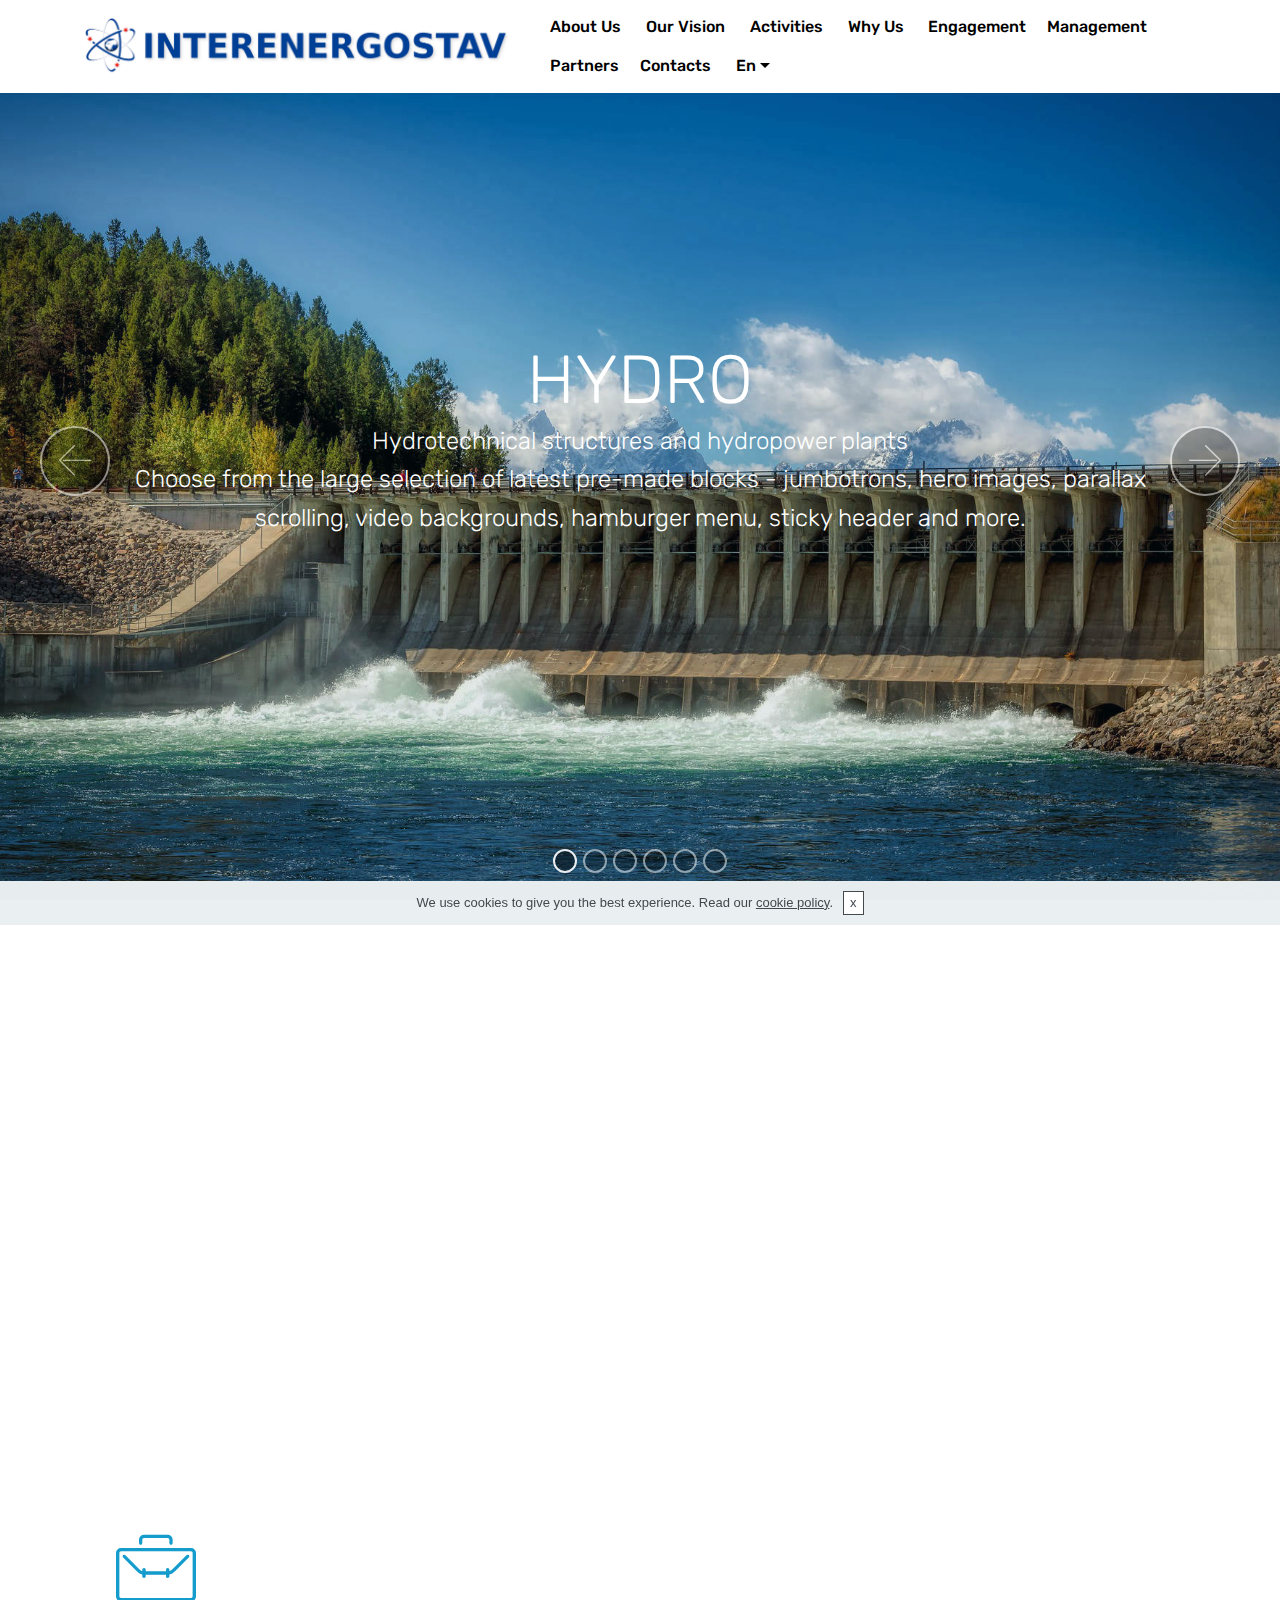
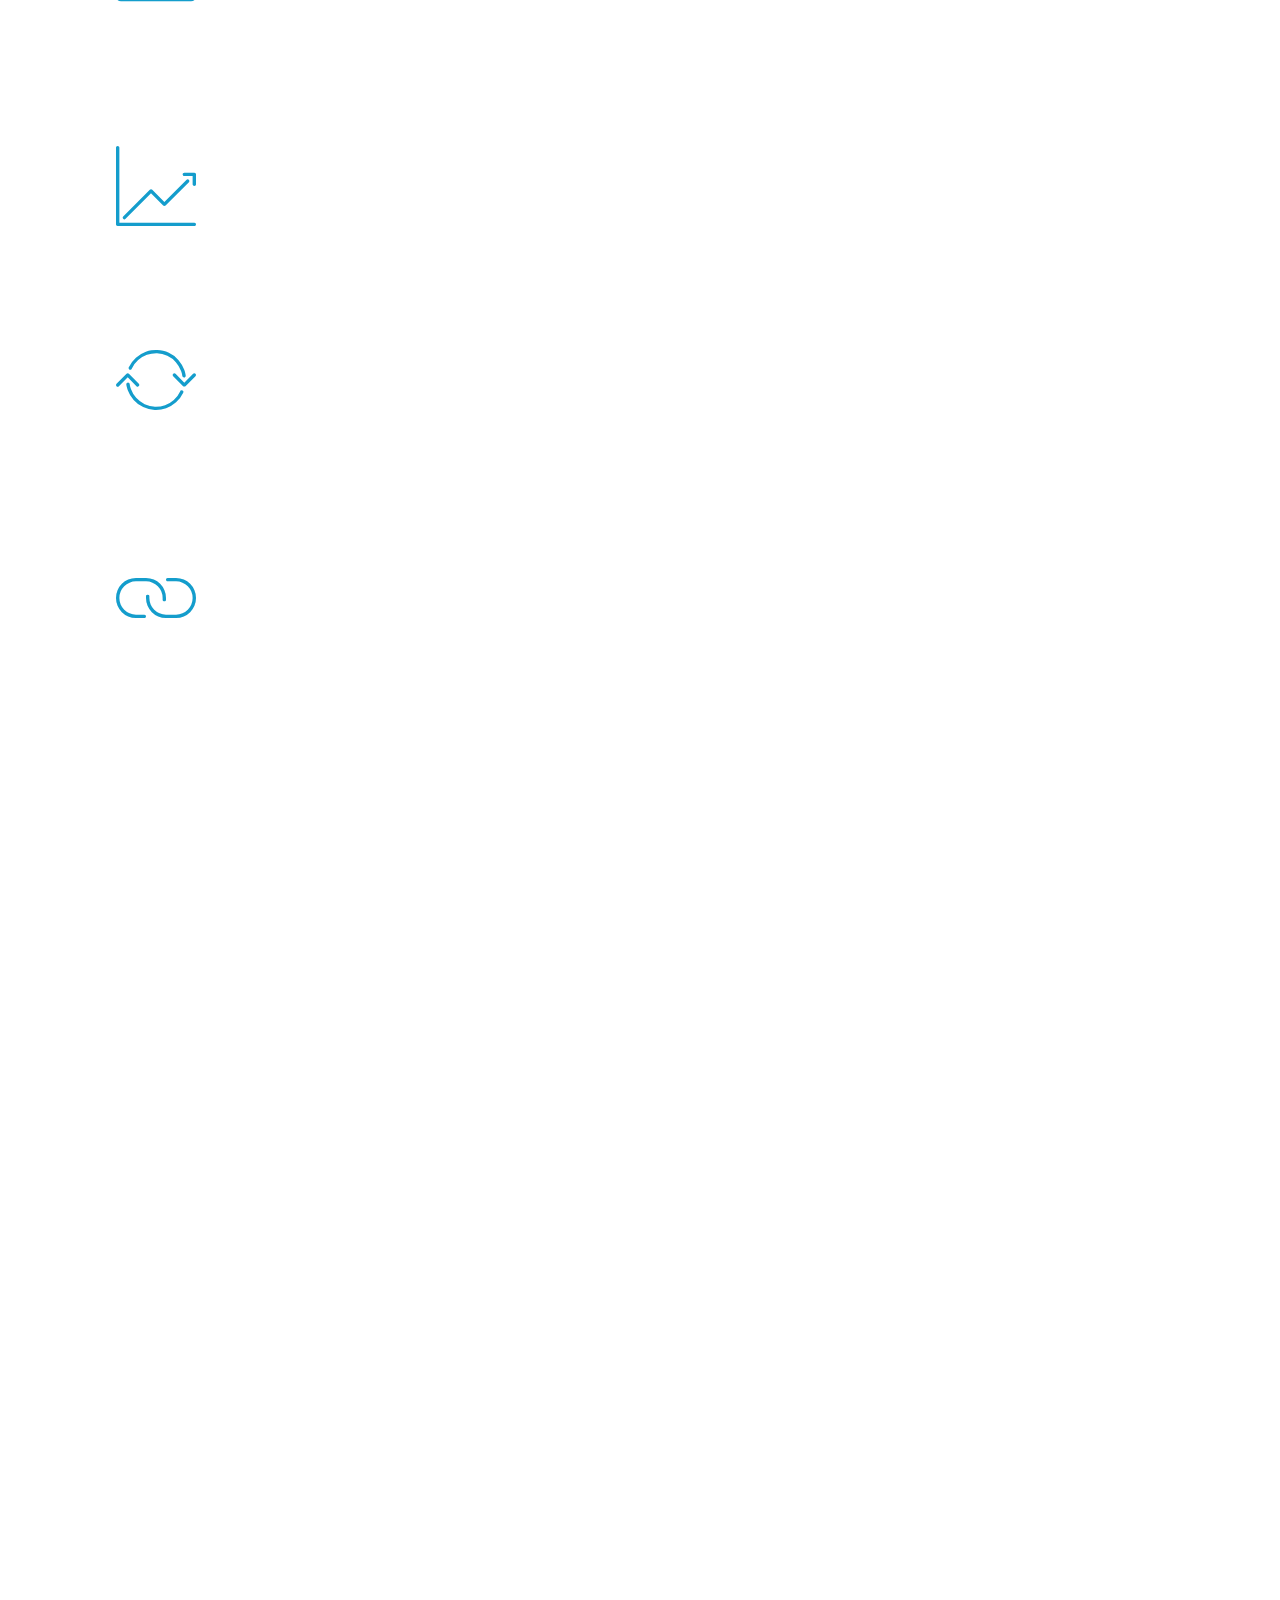
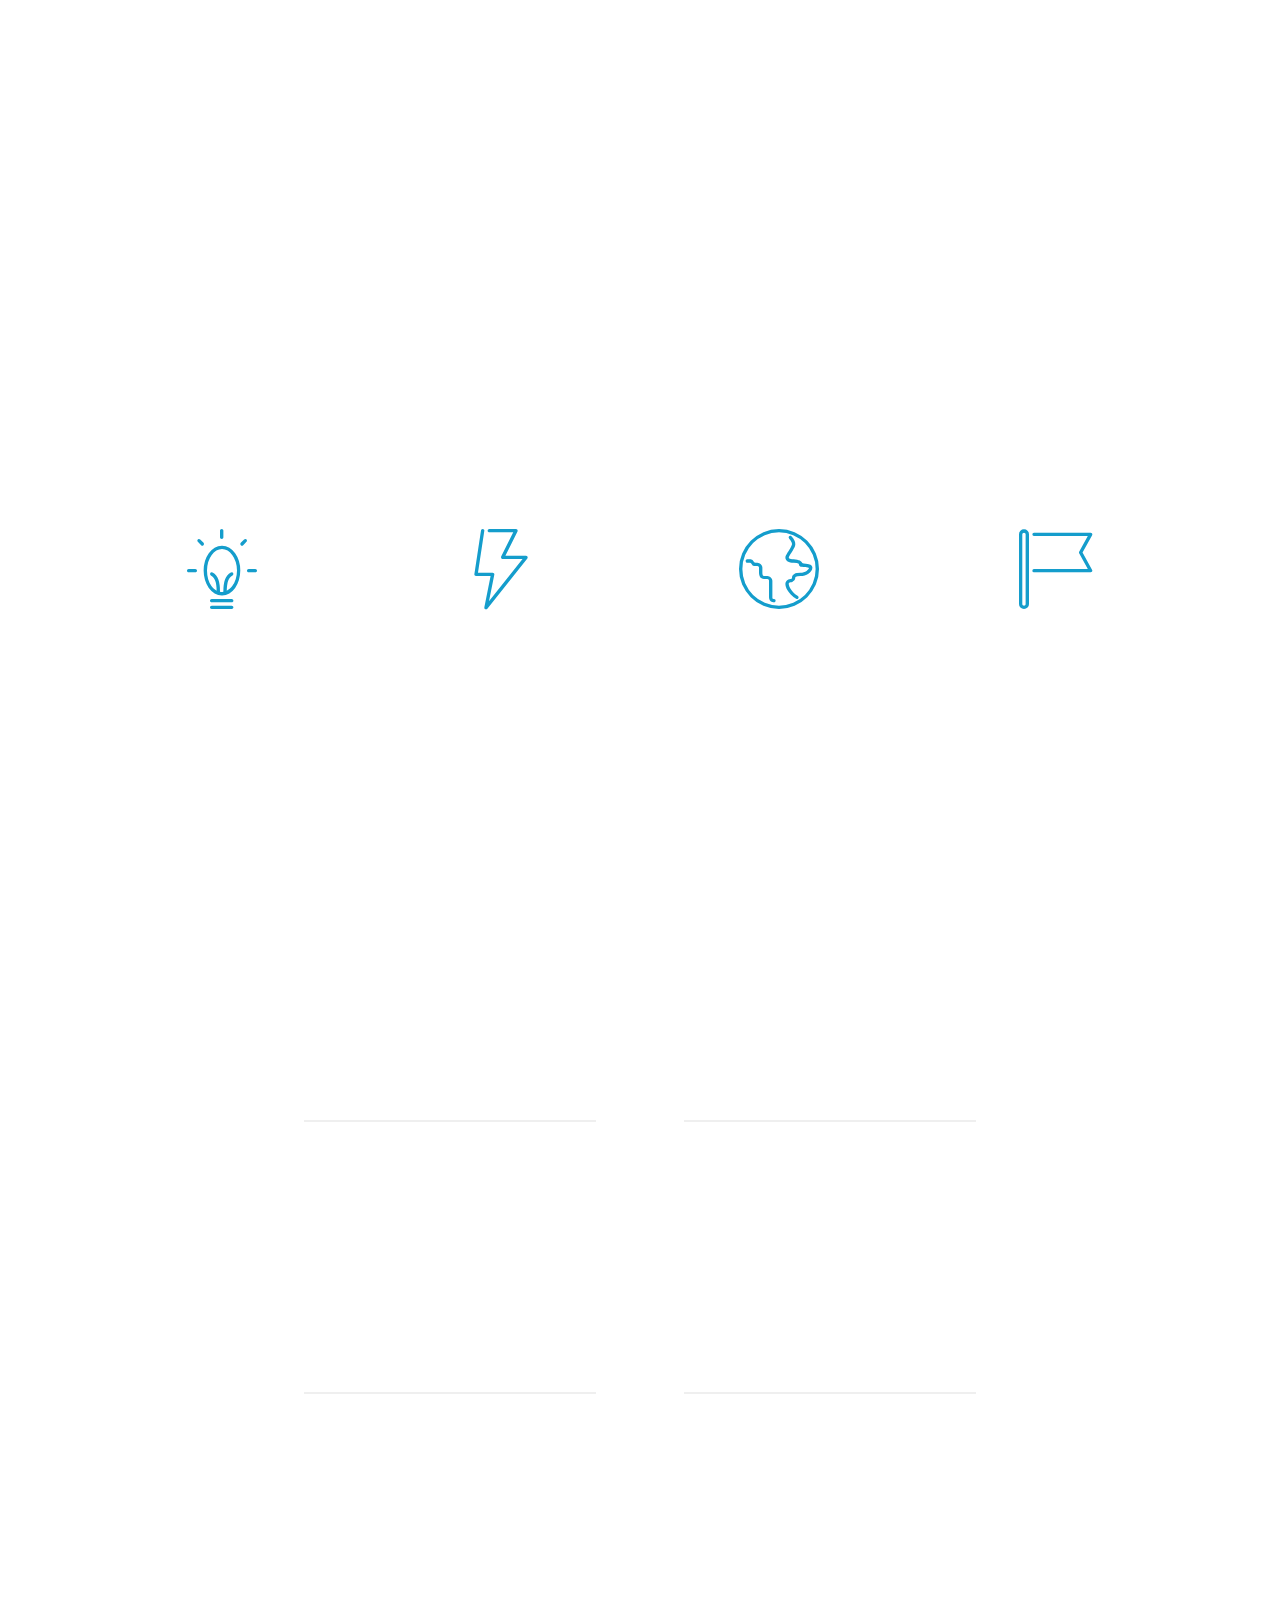
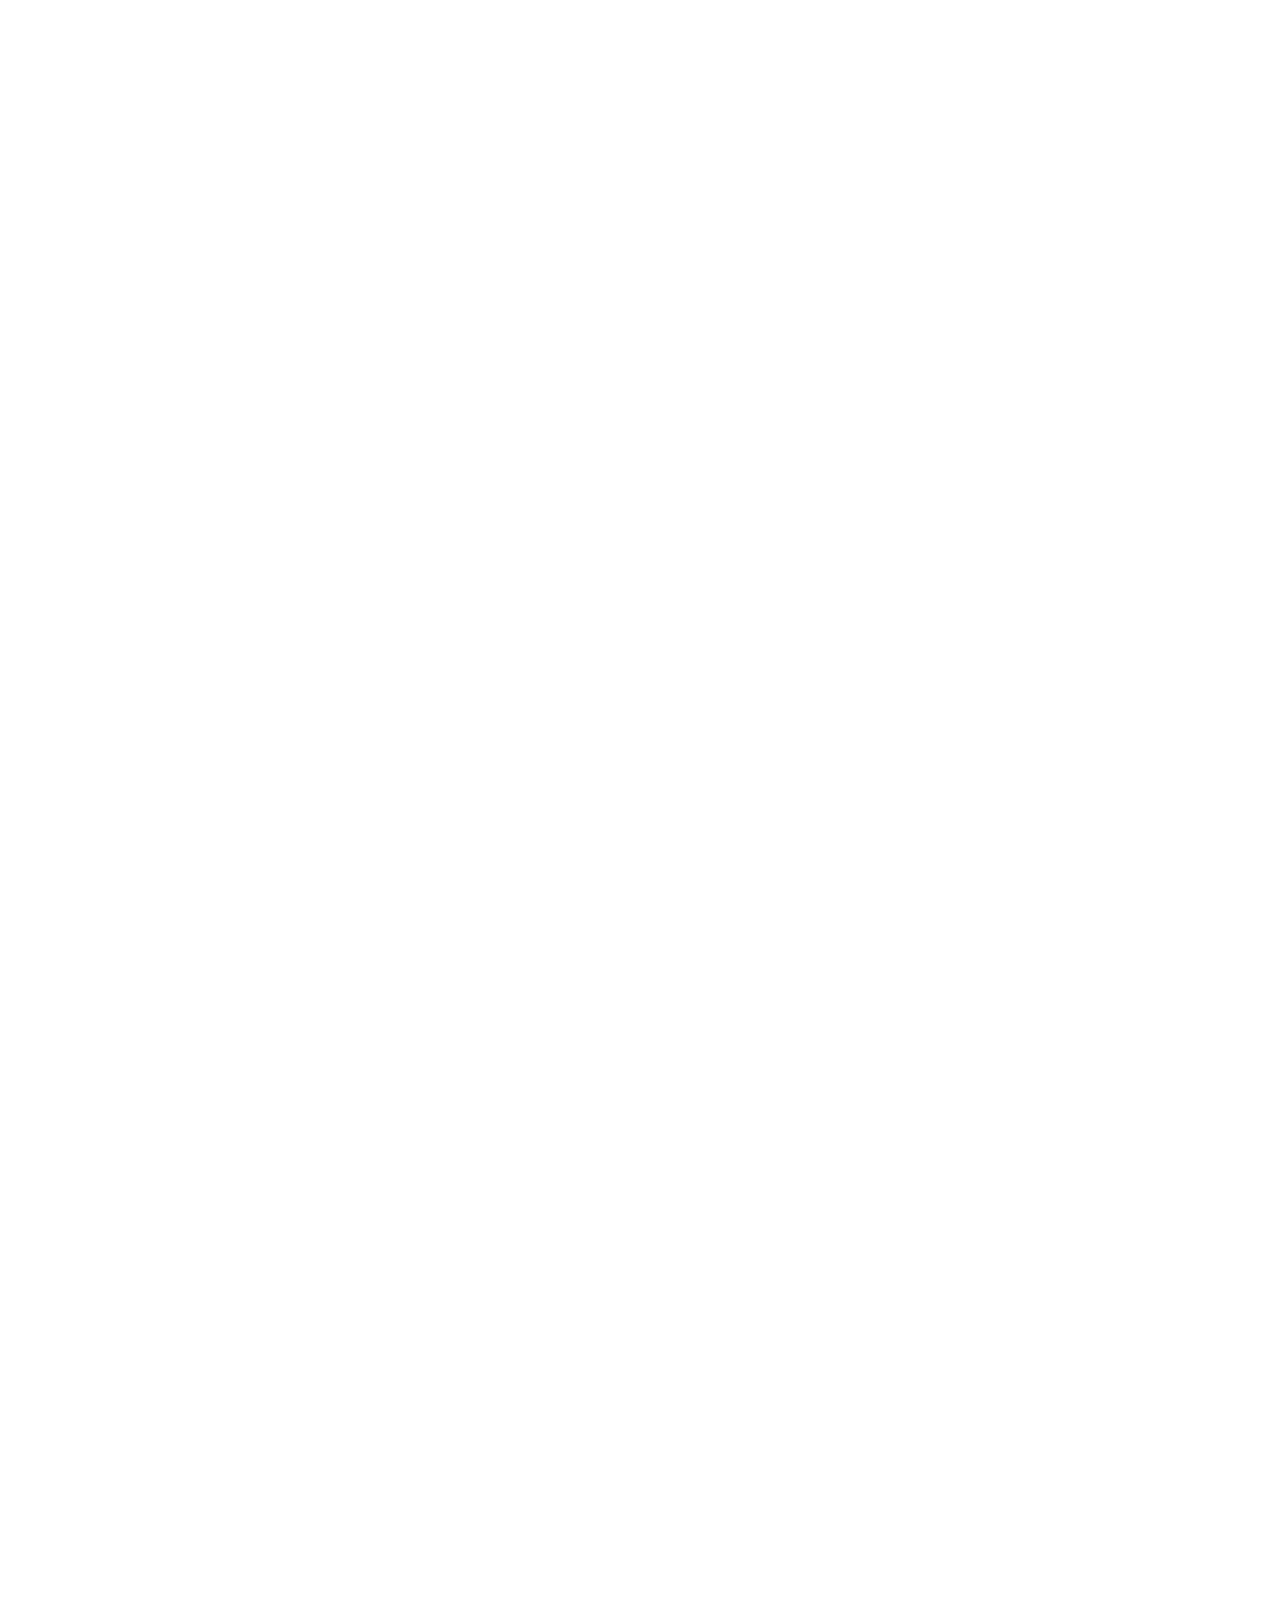
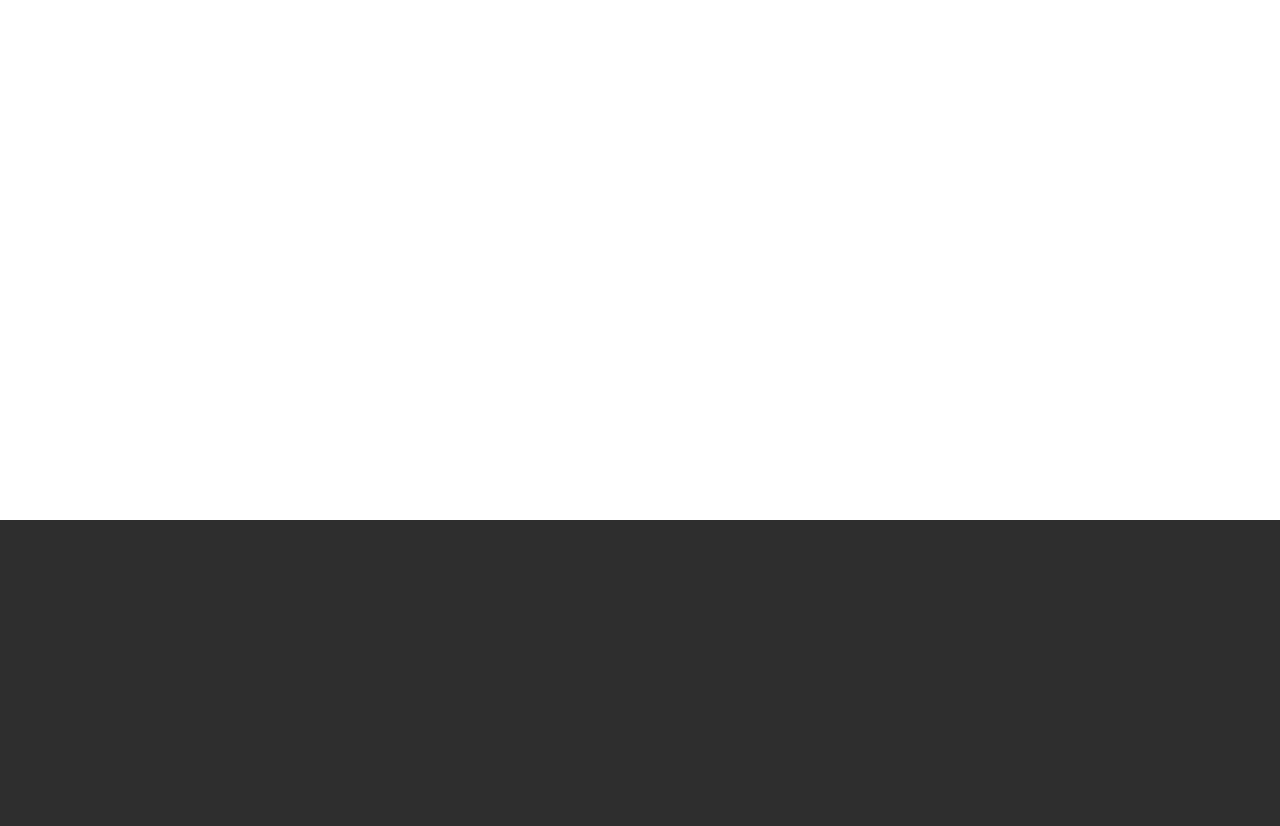
==== commit 57f73a18: "create github pages" ====
--- a/index.html
+++ b/index.html
@@ -61,11 +61,11 @@
     </nav>
 </section>
 
-<section class="engine"><a href="https://mobirise.info/q">responsive web templates</a></section><section class="carousel slide cid-rA58cfNO4l" data-interval="false" id="slider1-g">
-
-    
-
-    <div class="full-screen"><div class="mbr-slider slide carousel" data-pause="true" data-keyboard="false" data-ride="carousel" data-interval="5000"><ol class="carousel-indicators"><li data-app-prevent-settings="" data-target="#slider1-g" data-slide-to="0"></li><li data-app-prevent-settings="" data-target="#slider1-g" data-slide-to="1"></li><li data-app-prevent-settings="" data-target="#slider1-g" class=" active" data-slide-to="2"></li><li data-app-prevent-settings="" data-target="#slider1-g" data-slide-to="3"></li><li data-app-prevent-settings="" data-target="#slider1-g" data-slide-to="4"></li><li data-app-prevent-settings="" data-target="#slider1-g" data-slide-to="5"></li></ol><div class="carousel-inner" role="listbox"><div class="carousel-item slider-fullscreen-image" data-bg-video-slide="false" style="background-image: url(assets/images/mbr-1920x1242.jpg);"><div class="container container-slide"><div class="image_wrapper"><div class="mbr-overlay" style="opacity: 0.1; background-color: rgb(7, 59, 76);"></div><img src="assets/images/mbr-1920x1242.jpg"><div class="carousel-caption justify-content-center"><div class="col-10 align-center"><h2 class="mbr-fonts-style display-1">HYDRO</h2><p class="lead mbr-text mbr-fonts-style display-5">Hydrotechnical structures and hydropower plants<br>Choose from the large selection of latest pre-made blocks - jumbotrons, hero images, parallax scrolling, video backgrounds, hamburger menu, sticky header and more.</p></div></div></div></div></div><div class="carousel-item slider-fullscreen-image" data-bg-video-slide="false" style="background-image: url(assets/images/mbr-1920x1271.jpg);"><div class="container container-slide"><div class="image_wrapper"><div class="mbr-overlay" style="opacity: 0.1; background-color: rgb(15, 118, 153);"></div><img src="assets/images/mbr-1920x1271.jpg"><div class="carousel-caption justify-content-center"><div class="col-10 align-center"><h2 class="mbr-fonts-style display-1">THERMAL</h2><p class="lead mbr-text mbr-fonts-style display-5">Thermal power plants<br>Slide with youtube video background and color overlay. Title and text are aligned to the left.</p></div></div></div></div></div><div class="carousel-item slider-fullscreen-image active" data-bg-video-slide="false" style="background-image: url(assets/images/mbr-1-1920x1242.jpg);"><div class="container container-slide"><div class="image_wrapper"><div class="mbr-overlay" style="opacity: 0.2; background-color: rgb(7, 59, 76);"></div><img src="assets/images/mbr-1-1920x1242.jpg"><div class="carousel-caption justify-content-center"><div class="col-10 align-center"><h2 class="mbr-fonts-style display-1">ALTERNATIVES</h2><p class="lead mbr-text mbr-fonts-style display-5">Wind, solar and geothermal<br>Choose from the large selection of latest pre-made blocks - jumbotrons, hero images, parallax scrolling, video backgrounds, hamburger menu, sticky header and more.</p></div></div></div></div></div><div class="carousel-item slider-fullscreen-image" data-bg-video-slide="false" style="background-image: url(assets/images/mbr-1920x1262.jpg);"><div class="container container-slide"><div class="image_wrapper"><div class="mbr-overlay" style="opacity: 0.2; background-color: rgb(15, 118, 153);"></div><img src="assets/images/mbr-1920x1262.jpg"><div class="carousel-caption justify-content-center"><div class="col-10 align-center"><h2 class="mbr-fonts-style display-1">SOLAR</h2><p class="lead mbr-text mbr-fonts-style display-5">Solar power plants<br>Choose from the large selection of latest pre-made blocks - jumbotrons, hero images, parallax scrolling, video backgrounds, hamburger menu, sticky header and more.</p></div></div></div></div></div><div class="carousel-item slider-fullscreen-image" data-bg-video-slide="false" style="background-image: url(assets/images/mbr-2-1920x1280.jpg);"><div class="container container-slide"><div class="image_wrapper"><div class="mbr-overlay" style="opacity: 0.1; background-color: rgb(15, 118, 153);"></div><img src="assets/images/mbr-2-1920x1280.jpg"><div class="carousel-caption justify-content-center"><div class="col-10 align-center"><h2 class="mbr-fonts-style display-1">WATER TREATMENT</h2><p class="lead mbr-text mbr-fonts-style display-5">Water treatment, water purifying technologies<br>Choose from the large selection of latest pre-made blocks - jumbotrons, hero images, parallax scrolling, video backgrounds, hamburger menu, sticky header and more.</p></div></div></div></div></div><div class="carousel-item slider-fullscreen-image" data-bg-video-slide="false" style="background-image: url(assets/images/stocksnap-3fkg3dtbgh-2000x3000.jpg);"><div class="container container-slide"><div class="image_wrapper"><div class="mbr-overlay" style="opacity: 0.2; background-color: rgb(7, 59, 76);"></div><img src="assets/images/stocksnap-3fkg3dtbgh-2000x3000.jpg"><div class="carousel-caption justify-content-center"><div class="col-10 align-center"><h2 class="mbr-fonts-style display-1">OIL AND GAS</h2><p class="lead mbr-text mbr-fonts-style display-5">Oil and gas<br>Choose from the large selection of latest pre-made blocks - jumbotrons, hero images, parallax scrolling, video backgrounds, hamburger menu, sticky header and more.</p></div></div></div></div></div></div><a data-app-prevent-settings="" class="carousel-control carousel-control-prev" role="button" data-slide="prev" href="#slider1-g"><span aria-hidden="true" class="mbri-left mbr-iconfont"></span><span class="sr-only">Previous</span></a><a data-app-prevent-settings="" class="carousel-control carousel-control-next" role="button" data-slide="next" href="#slider1-g"><span aria-hidden="true" class="mbri-right mbr-iconfont"></span><span class="sr-only">Next</span></a></div></div>
+<section class="engine"><a href="https://mobirise.info/l">free website templates</a></section><section class="carousel slide cid-rA58cfNO4l" data-interval="false" id="slider1-g">
+
+    
+
+    <div class="full-screen"><div class="mbr-slider slide carousel" data-pause="true" data-keyboard="false" data-ride="carousel" data-interval="5000"><ol class="carousel-indicators"><li data-app-prevent-settings="" data-target="#slider1-g" class=" active" data-slide-to="0"></li><li data-app-prevent-settings="" data-target="#slider1-g" data-slide-to="1"></li><li data-app-prevent-settings="" data-target="#slider1-g" data-slide-to="2"></li><li data-app-prevent-settings="" data-target="#slider1-g" data-slide-to="3"></li><li data-app-prevent-settings="" data-target="#slider1-g" data-slide-to="4"></li><li data-app-prevent-settings="" data-target="#slider1-g" data-slide-to="5"></li></ol><div class="carousel-inner" role="listbox"><div class="carousel-item slider-fullscreen-image active" data-bg-video-slide="false" style="background-image: url(assets/images/mbr-1920x1242.jpg);"><div class="container container-slide"><div class="image_wrapper"><div class="mbr-overlay" style="opacity: 0.1; background-color: rgb(7, 59, 76);"></div><img src="assets/images/mbr-1920x1242.jpg"><div class="carousel-caption justify-content-center"><div class="col-10 align-center"><h2 class="mbr-fonts-style display-1">HYDRO</h2><p class="lead mbr-text mbr-fonts-style display-5">Hydrotechnical structures and hydropower plants<br>Choose from the large selection of latest pre-made blocks - jumbotrons, hero images, parallax scrolling, video backgrounds, hamburger menu, sticky header and more.</p></div></div></div></div></div><div class="carousel-item slider-fullscreen-image" data-bg-video-slide="false" style="background-image: url(assets/images/mbr-1920x1271.jpg);"><div class="container container-slide"><div class="image_wrapper"><div class="mbr-overlay" style="opacity: 0.1; background-color: rgb(15, 118, 153);"></div><img src="assets/images/mbr-1920x1271.jpg"><div class="carousel-caption justify-content-center"><div class="col-10 align-center"><h2 class="mbr-fonts-style display-1">THERMAL</h2><p class="lead mbr-text mbr-fonts-style display-5">Thermal power plants<br>Slide with youtube video background and color overlay. Title and text are aligned to the left.</p></div></div></div></div></div><div class="carousel-item slider-fullscreen-image" data-bg-video-slide="false" style="background-image: url(assets/images/mbr-1-1920x1242.jpg);"><div class="container container-slide"><div class="image_wrapper"><div class="mbr-overlay" style="opacity: 0.2; background-color: rgb(7, 59, 76);"></div><img src="assets/images/mbr-1-1920x1242.jpg"><div class="carousel-caption justify-content-center"><div class="col-10 align-center"><h2 class="mbr-fonts-style display-1">ALTERNATIVE ENERGY</h2><p class="lead mbr-text mbr-fonts-style display-5">Wind, solar and geothermal plants<br>Choose from the large selection of latest pre-made blocks - jumbotrons, hero images, parallax scrolling, video backgrounds, hamburger menu, sticky header and more.</p></div></div></div></div></div><div class="carousel-item slider-fullscreen-image" data-bg-video-slide="false" style="background-image: url(assets/images/mbr-1920x1262.jpg);"><div class="container container-slide"><div class="image_wrapper"><div class="mbr-overlay" style="opacity: 0.2; background-color: rgb(15, 118, 153);"></div><img src="assets/images/mbr-1920x1262.jpg"><div class="carousel-caption justify-content-center"><div class="col-10 align-center"><h2 class="mbr-fonts-style display-1">SOLAR</h2><p class="lead mbr-text mbr-fonts-style display-5">Solar power plants<br>Choose from the large selection of latest pre-made blocks - jumbotrons, hero images, parallax scrolling, video backgrounds, hamburger menu, sticky header and more.</p></div></div></div></div></div><div class="carousel-item slider-fullscreen-image" data-bg-video-slide="false" style="background-image: url(assets/images/mbr-2-1920x1280.jpg);"><div class="container container-slide"><div class="image_wrapper"><div class="mbr-overlay" style="opacity: 0.1; background-color: rgb(15, 118, 153);"></div><img src="assets/images/mbr-2-1920x1280.jpg"><div class="carousel-caption justify-content-center"><div class="col-10 align-center"><h2 class="mbr-fonts-style display-1">WATER TREATMENT</h2><p class="lead mbr-text mbr-fonts-style display-5">Water treatment, water purifying technologies<br>Choose from the large selection of latest pre-made blocks - jumbotrons, hero images, parallax scrolling, video backgrounds, hamburger menu, sticky header and more.</p></div></div></div></div></div><div class="carousel-item slider-fullscreen-image" data-bg-video-slide="false" style="background-image: url(assets/images/stocksnap-3fkg3dtbgh-2000x3000.jpg);"><div class="container container-slide"><div class="image_wrapper"><div class="mbr-overlay" style="opacity: 0.2; background-color: rgb(7, 59, 76);"></div><img src="assets/images/stocksnap-3fkg3dtbgh-2000x3000.jpg"><div class="carousel-caption justify-content-center"><div class="col-10 align-center"><h2 class="mbr-fonts-style display-1">OIL AND GAS</h2><p class="lead mbr-text mbr-fonts-style display-5">Oil and gas<br>Choose from the large selection of latest pre-made blocks - jumbotrons, hero images, parallax scrolling, video backgrounds, hamburger menu, sticky header and more.</p></div></div></div></div></div></div><a data-app-prevent-settings="" class="carousel-control carousel-control-prev" role="button" data-slide="prev" href="#slider1-g"><span aria-hidden="true" class="mbri-left mbr-iconfont"></span><span class="sr-only">Previous</span></a><a data-app-prevent-settings="" class="carousel-control carousel-control-next" role="button" data-slide="next" href="#slider1-g"><span aria-hidden="true" class="mbri-right mbr-iconfont"></span><span class="sr-only">Next</span></a></div></div>
 
 </section>
 
@@ -245,7 +245,7 @@
                         <h3 class="step d-flex align-items-center justify-content-center">•</h3>
                     </div>          
                     <div class="step-text-content">
-                        <h4 class="mbr-step-title pb-3 mbr-fonts-style display-5"><br>Project Supervision</h4>
+                        <h4 class="mbr-step-title pb-3 mbr-fonts-style display-5"><br>Project Supervision and Project Management</h4>
                         <p class="mbr-step-text mbr-fonts-style display-7">
                             Lorem ipsum dolor sit amet, consectetur adipiscing elit. Nam erat libero, bibendum in libero tempor, luctus volutpat ligula. Integer fringilla porttitor pretium. Nam erat felis, iaculis id justo ut, ullamcorper feugiat elit. Proin vel lectus auctor, porttitor ligula vitae, convallis leo. In eget massa elit.
                         </p>
@@ -474,8 +474,7 @@
                         </h3>
                     </div>          
                     <div class="step-text-content align-center">
-                        <h4 class="mbr-step-title pb-3 mbr-fonts-style display-5">Deployment
-                        </h4>
+                        <h4 class="mbr-step-title pb-3 mbr-fonts-style display-5">Idea</h4>
                         <p class="mbr-step-text mbr-fonts-style display-7">
                             Lorem ipsum dolor sit amet, consectetur adipiscing elit. Nam erat libero, bibendum in libero tempor, luctus volutpat ligula.</p>
                     </div>
@@ -622,7 +621,7 @@
                         <div class="mbr-author-name mbr-bold mbr-fonts-style display-7">
                              Oleksandr Romashko</div>
                         <small class="mbr-author-desc mbr-italic mbr-light mbr-fonts-style display-7">
-                               Director<br><br>Has MA degree in mechanical engineering and extensive experience in development of company's external relations, setting internal processes and meeting requred high standards of company management due to work at&nbsp;Czech-American manufacturing company and supplier of hydroturbines and auxiliary equipment for Hydro Power Plants (HPPs).&nbsp;<br>Having worked in projects related to markets worldwide in technical and commercial matters, Mr.Oleksandr Romashko ensures successful operation of Interenergostav Corp. s.r.o., including external communication.&nbsp;<br><br>Prior to his tenure at Interenergostav Corp. s.r.o., after his graduation of Kharkiv Polytechnical University in 2011 Mr. Oleksandr Romashko worked already for more than eight years in the Czech-American manufacturing company which produces and supplies hydroturbine and auxiliary equipment for Hydro Power Plants (HPPs) worldwide. He was responsible for the CIS Countries market in technical and commercial matters. This position helped him obtain invaluable experience, especialy in company's external relations, setting internal processes and meeting requred high standards of company management.<br></small>
+                               Director<br><br>Has MA degree in mechanical engineering and extensive experience in development of company's external relations, setting internal processes and meeting requred high standards of company management due to work at&nbsp;Czech-American manufacturing company and supplier of hydroturbines and auxiliary equipment for Hydro Power Plants (HPPs).&nbsp;<br>Having worked in projects related to markets worldwide in technical and commercial matters, Mr.Oleksandr Romashko ensures successful operation of <br>Interenergostav Corp. s.r.o., including external communication.<br><br></small>
                     </div>
                 </div>
             </div>
@@ -745,7 +744,7 @@
         </div>
 
     <div class="container">
-        <div class="carousel slide" role="listbox" data-pause="true" data-keyboard="false" data-ride="false" data-interval="false">
+        <div class="carousel slide" role="listbox" data-pause="true" data-keyboard="false" data-ride="carousel" data-interval="5000">
             <div class="carousel-inner" data-visible="6">
                 
                 
@@ -756,7 +755,7 @@
                     <div class="media-container-row">
                         <div class="col-md-12">
                             <div class="wrap-img ">
-                                <img src="assets/images/110.png" class="img-responsive clients-img" alt="Alt text" title="">
+                                <img src="assets/images/12.png" class="img-responsive clients-img" alt="Alt text" title="">
                             </div>
                         </div>
                     </div>
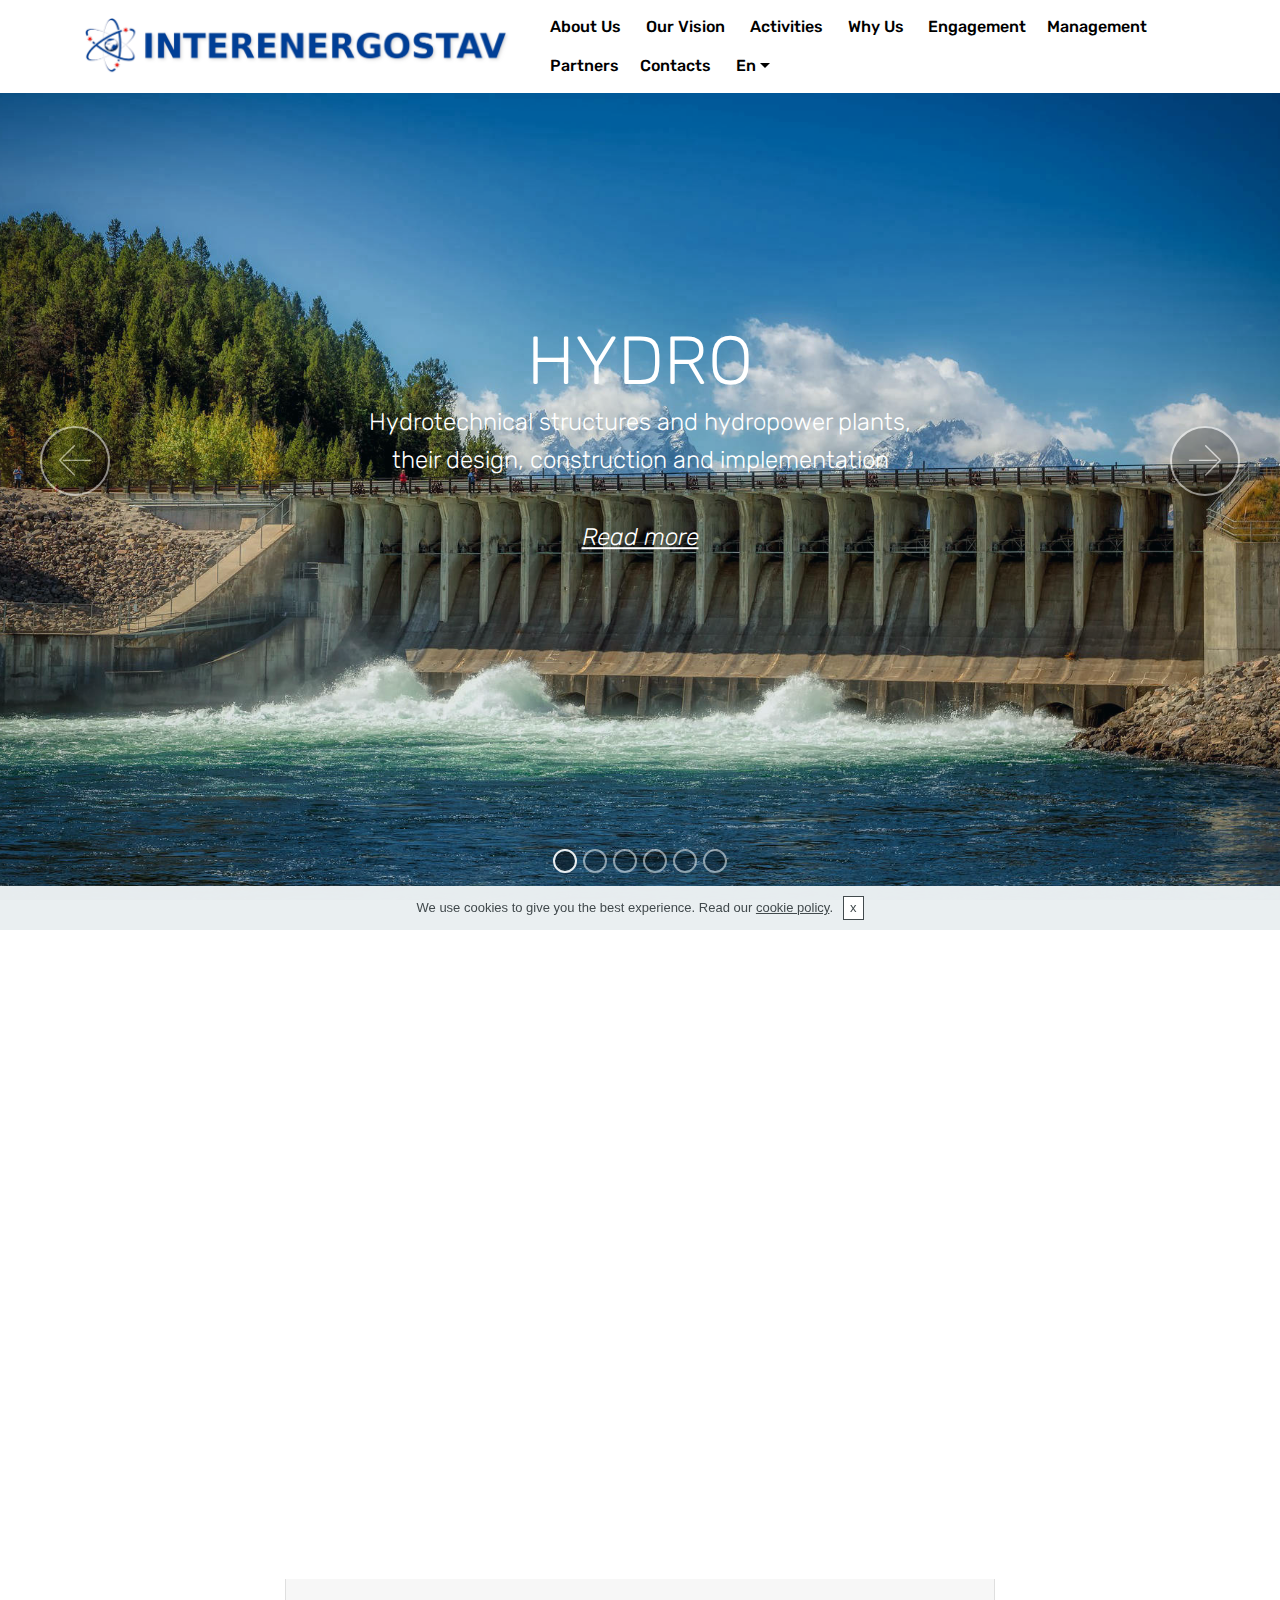
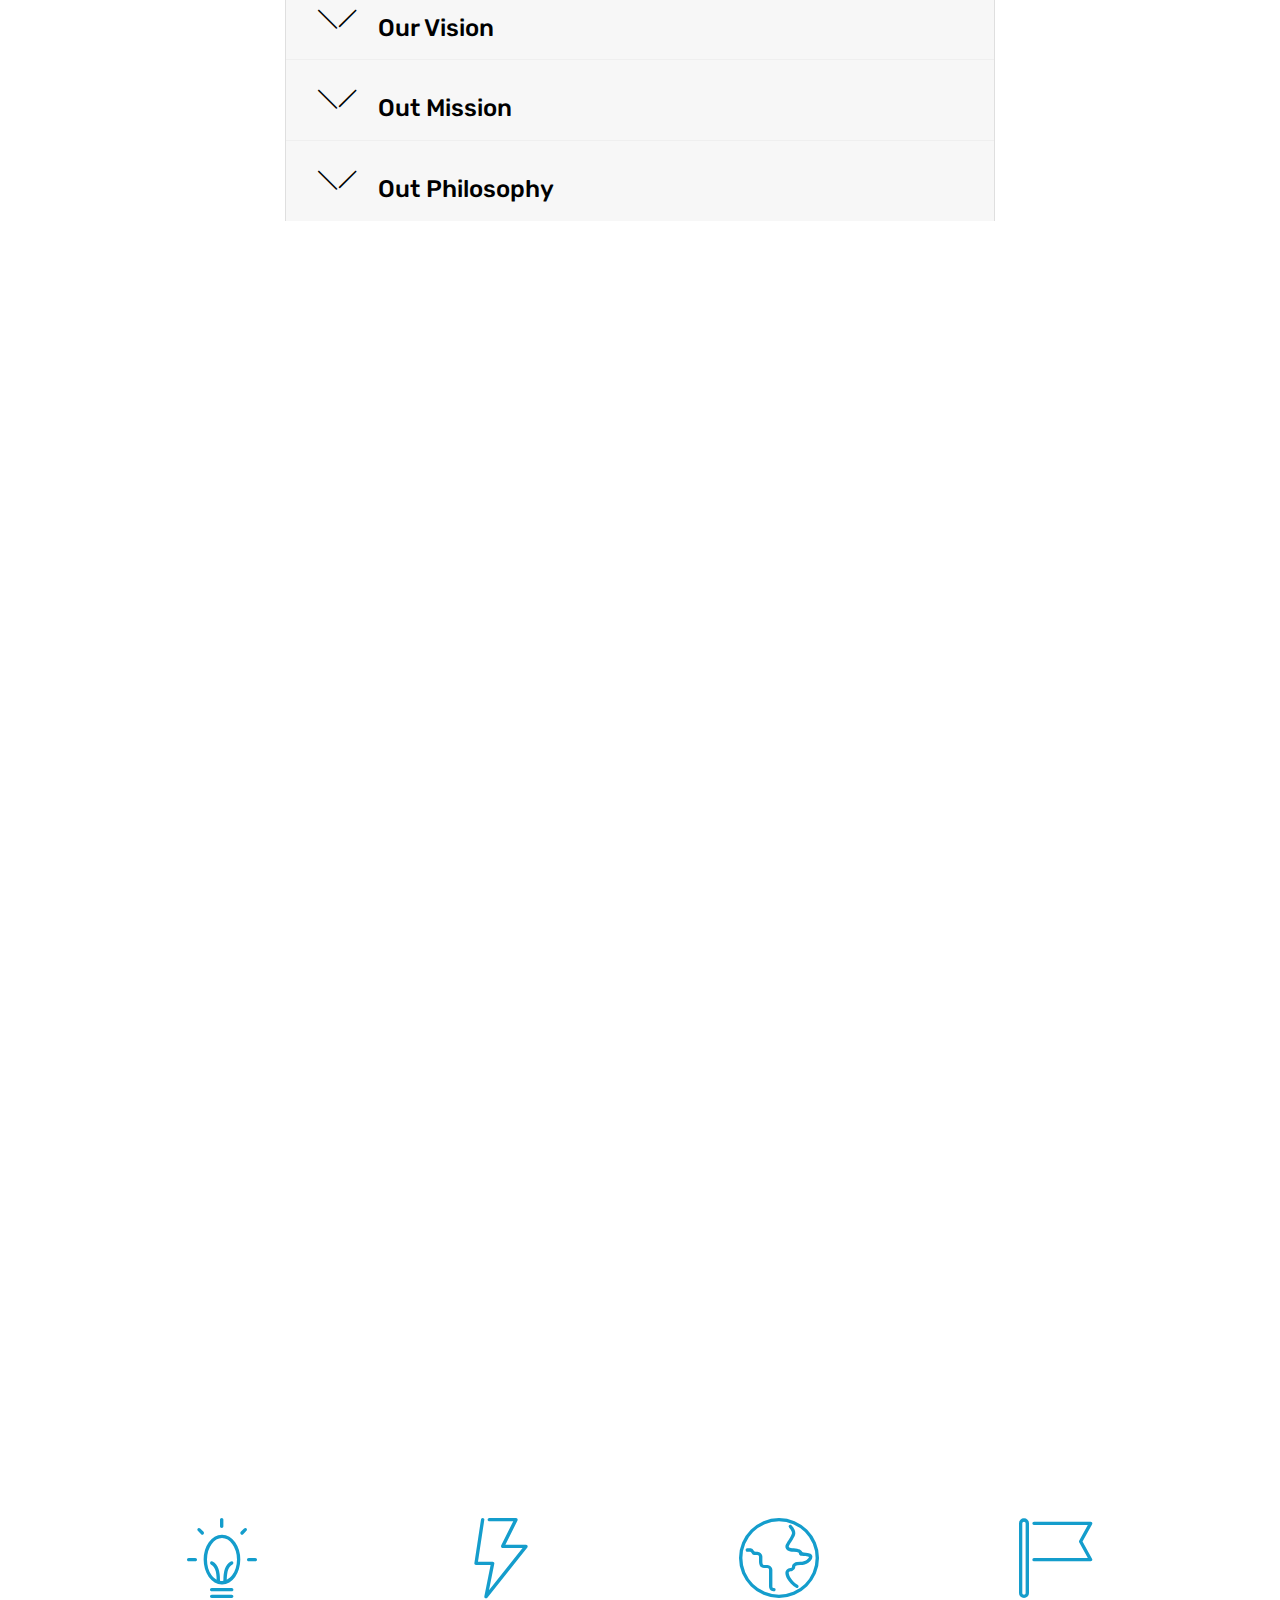
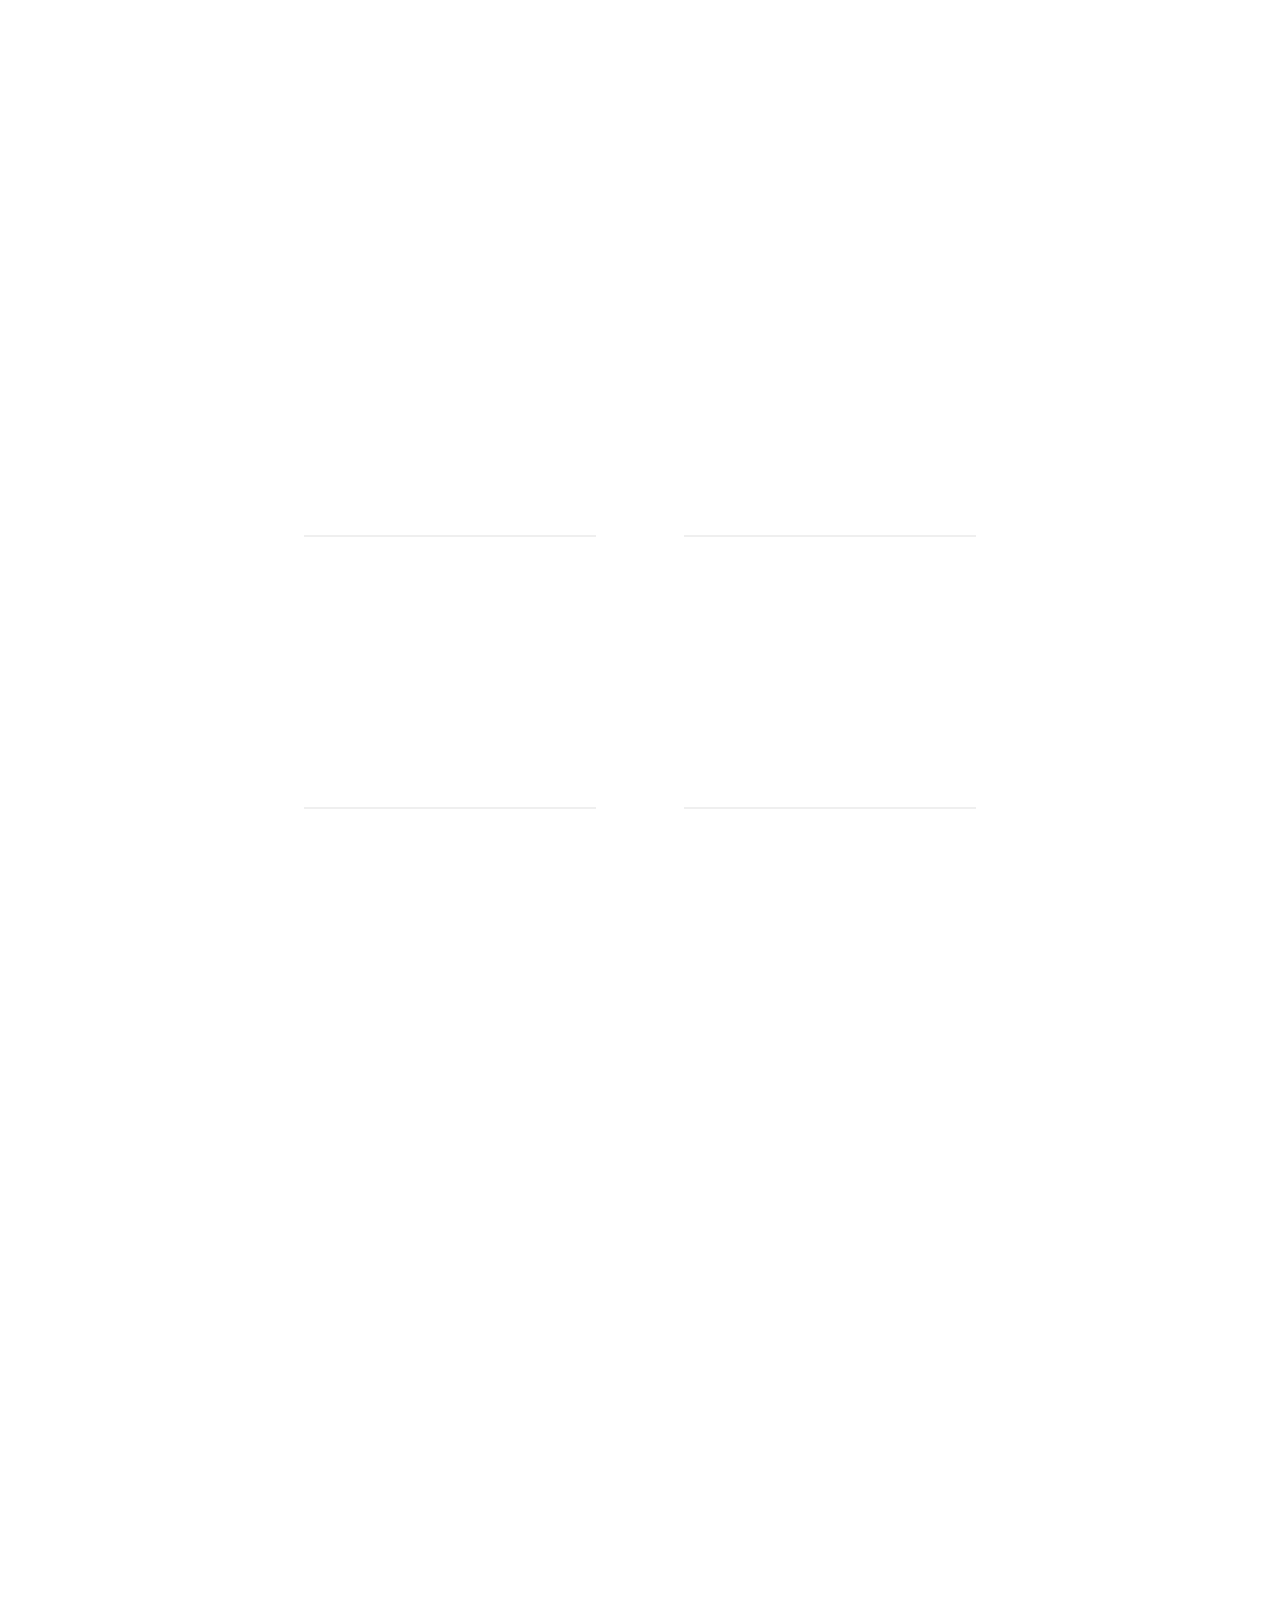
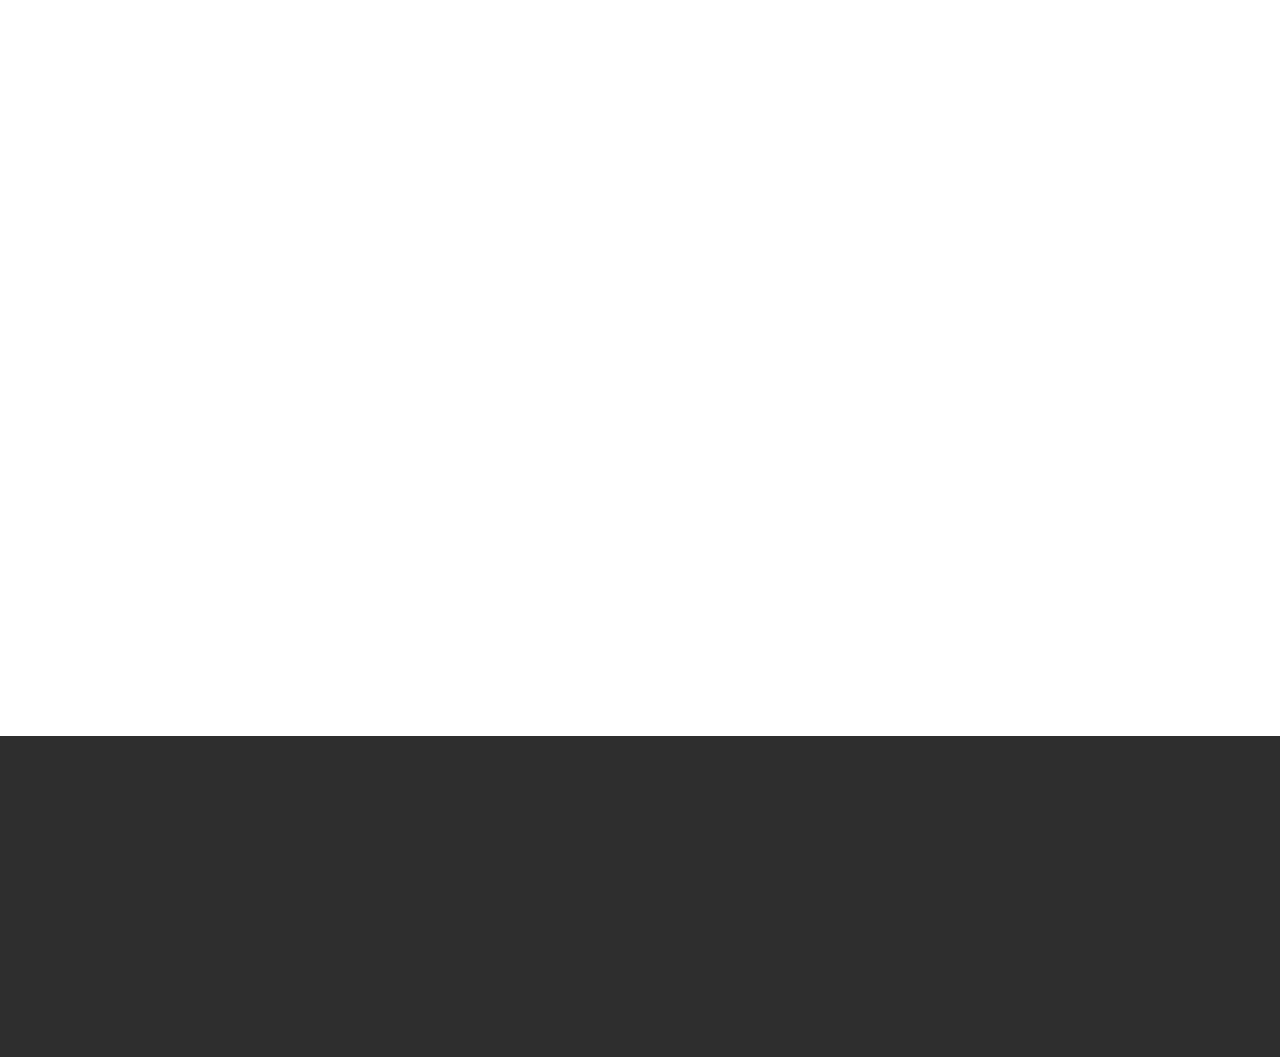
==== commit f35bb8a2: "create github pages" ====
--- a/index.html
+++ b/index.html
@@ -54,18 +54,23 @@
                         About Us&nbsp;</a>
                 </li>
                 <li class="nav-item">
-                    <a class="nav-link link text-black display-4" href="index.html#content4-1a">Our Vision&nbsp;</a>
-                </li><li class="nav-item"><a class="nav-link link text-black display-4" href="index.html#step1-17">Activities&nbsp;</a></li><li class="nav-item"><a class="nav-link link text-black display-4" href="index.html#content4-12">Why Us&nbsp;</a></li><li class="nav-item"><a class="nav-link link text-black display-4" href="index.html#step2-g">Engagement</a></li><li class="nav-item"><a class="nav-link link text-black display-4" href="index.html#content4-1l">Management &nbsp;</a></li><li class="nav-item"><a class="nav-link link text-black display-4" href="index.html#clients-i">Partners</a></li><li class="nav-item"><a class="nav-link link text-black display-4" href="index.html#features4-1b">Contacts&nbsp;</a></li><li class="nav-item dropdown"><a class="nav-link link text-black dropdown-toggle display-4" href="https://mobirise.co" data-toggle="dropdown-submenu" aria-expanded="false">En</a><div class="dropdown-menu"><a class="text-black dropdown-item display-4" href="#top">En</a></div></li></ul>
+                    <a class="nav-link link text-black display-4" href="index.html#accordion1-g">Our Vision&nbsp;</a>
+                </li><li class="nav-item"><a class="nav-link link text-black display-4" href="index.html#step1-17">Activities&nbsp;</a></li><li class="nav-item"><a class="nav-link link text-black display-4" href="index.html#content4-12">Why Us&nbsp;</a></li><li class="nav-item"><a class="nav-link link text-black display-4" href="index.html#step2-g">Engagement</a></li><li class="nav-item"><a class="nav-link link text-black display-4" href="index.html#content4-1l">Management &nbsp;</a></li><li class="nav-item"><a class="nav-link link text-black display-4" href="index.html#clients-i">Partners</a></li><li class="nav-item"><a class="nav-link link text-black display-4" href="index.html#features4-1b">Contacts&nbsp;</a></li><li class="nav-item dropdown"><a class="nav-link link text-black dropdown-toggle display-4" href="https://mobirise.co" data-toggle="dropdown-submenu" aria-expanded="true">En</a><div class="dropdown-menu"><a class="text-black dropdown-item display-4" href="#top">En</a></div></li></ul>
             
         </div>
     </nav>
 </section>
 
-<section class="engine"><a href="https://mobirise.info/l">free website templates</a></section><section class="carousel slide cid-rA58cfNO4l" data-interval="false" id="slider1-g">
-
-    
-
-    <div class="full-screen"><div class="mbr-slider slide carousel" data-pause="true" data-keyboard="false" data-ride="carousel" data-interval="5000"><ol class="carousel-indicators"><li data-app-prevent-settings="" data-target="#slider1-g" class=" active" data-slide-to="0"></li><li data-app-prevent-settings="" data-target="#slider1-g" data-slide-to="1"></li><li data-app-prevent-settings="" data-target="#slider1-g" data-slide-to="2"></li><li data-app-prevent-settings="" data-target="#slider1-g" data-slide-to="3"></li><li data-app-prevent-settings="" data-target="#slider1-g" data-slide-to="4"></li><li data-app-prevent-settings="" data-target="#slider1-g" data-slide-to="5"></li></ol><div class="carousel-inner" role="listbox"><div class="carousel-item slider-fullscreen-image active" data-bg-video-slide="false" style="background-image: url(assets/images/mbr-1920x1242.jpg);"><div class="container container-slide"><div class="image_wrapper"><div class="mbr-overlay" style="opacity: 0.1; background-color: rgb(7, 59, 76);"></div><img src="assets/images/mbr-1920x1242.jpg"><div class="carousel-caption justify-content-center"><div class="col-10 align-center"><h2 class="mbr-fonts-style display-1">HYDRO</h2><p class="lead mbr-text mbr-fonts-style display-5">Hydrotechnical structures and hydropower plants<br>Choose from the large selection of latest pre-made blocks - jumbotrons, hero images, parallax scrolling, video backgrounds, hamburger menu, sticky header and more.</p></div></div></div></div></div><div class="carousel-item slider-fullscreen-image" data-bg-video-slide="false" style="background-image: url(assets/images/mbr-1920x1271.jpg);"><div class="container container-slide"><div class="image_wrapper"><div class="mbr-overlay" style="opacity: 0.1; background-color: rgb(15, 118, 153);"></div><img src="assets/images/mbr-1920x1271.jpg"><div class="carousel-caption justify-content-center"><div class="col-10 align-center"><h2 class="mbr-fonts-style display-1">THERMAL</h2><p class="lead mbr-text mbr-fonts-style display-5">Thermal power plants<br>Slide with youtube video background and color overlay. Title and text are aligned to the left.</p></div></div></div></div></div><div class="carousel-item slider-fullscreen-image" data-bg-video-slide="false" style="background-image: url(assets/images/mbr-1-1920x1242.jpg);"><div class="container container-slide"><div class="image_wrapper"><div class="mbr-overlay" style="opacity: 0.2; background-color: rgb(7, 59, 76);"></div><img src="assets/images/mbr-1-1920x1242.jpg"><div class="carousel-caption justify-content-center"><div class="col-10 align-center"><h2 class="mbr-fonts-style display-1">ALTERNATIVE ENERGY</h2><p class="lead mbr-text mbr-fonts-style display-5">Wind, solar and geothermal plants<br>Choose from the large selection of latest pre-made blocks - jumbotrons, hero images, parallax scrolling, video backgrounds, hamburger menu, sticky header and more.</p></div></div></div></div></div><div class="carousel-item slider-fullscreen-image" data-bg-video-slide="false" style="background-image: url(assets/images/mbr-1920x1262.jpg);"><div class="container container-slide"><div class="image_wrapper"><div class="mbr-overlay" style="opacity: 0.2; background-color: rgb(15, 118, 153);"></div><img src="assets/images/mbr-1920x1262.jpg"><div class="carousel-caption justify-content-center"><div class="col-10 align-center"><h2 class="mbr-fonts-style display-1">SOLAR</h2><p class="lead mbr-text mbr-fonts-style display-5">Solar power plants<br>Choose from the large selection of latest pre-made blocks - jumbotrons, hero images, parallax scrolling, video backgrounds, hamburger menu, sticky header and more.</p></div></div></div></div></div><div class="carousel-item slider-fullscreen-image" data-bg-video-slide="false" style="background-image: url(assets/images/mbr-2-1920x1280.jpg);"><div class="container container-slide"><div class="image_wrapper"><div class="mbr-overlay" style="opacity: 0.1; background-color: rgb(15, 118, 153);"></div><img src="assets/images/mbr-2-1920x1280.jpg"><div class="carousel-caption justify-content-center"><div class="col-10 align-center"><h2 class="mbr-fonts-style display-1">WATER TREATMENT</h2><p class="lead mbr-text mbr-fonts-style display-5">Water treatment, water purifying technologies<br>Choose from the large selection of latest pre-made blocks - jumbotrons, hero images, parallax scrolling, video backgrounds, hamburger menu, sticky header and more.</p></div></div></div></div></div><div class="carousel-item slider-fullscreen-image" data-bg-video-slide="false" style="background-image: url(assets/images/stocksnap-3fkg3dtbgh-2000x3000.jpg);"><div class="container container-slide"><div class="image_wrapper"><div class="mbr-overlay" style="opacity: 0.2; background-color: rgb(7, 59, 76);"></div><img src="assets/images/stocksnap-3fkg3dtbgh-2000x3000.jpg"><div class="carousel-caption justify-content-center"><div class="col-10 align-center"><h2 class="mbr-fonts-style display-1">OIL AND GAS</h2><p class="lead mbr-text mbr-fonts-style display-5">Oil and gas<br>Choose from the large selection of latest pre-made blocks - jumbotrons, hero images, parallax scrolling, video backgrounds, hamburger menu, sticky header and more.</p></div></div></div></div></div></div><a data-app-prevent-settings="" class="carousel-control carousel-control-prev" role="button" data-slide="prev" href="#slider1-g"><span aria-hidden="true" class="mbri-left mbr-iconfont"></span><span class="sr-only">Previous</span></a><a data-app-prevent-settings="" class="carousel-control carousel-control-next" role="button" data-slide="next" href="#slider1-g"><span aria-hidden="true" class="mbri-right mbr-iconfont"></span><span class="sr-only">Next</span></a></div></div>
+<section class="engine"><a href="https://mobirise.info/c">free web builder</a></section><section class="carousel slide cid-rA58cfNO4l" data-interval="false" id="slider1-g">
+
+    
+
+    <div class="full-screen"><div class="mbr-slider slide carousel" data-pause="true" data-keyboard="false" data-ride="carousel" data-interval="5000"><ol class="carousel-indicators"><li data-app-prevent-settings="" data-target="#slider1-g" class=" active" data-slide-to="0"></li><li data-app-prevent-settings="" data-target="#slider1-g" data-slide-to="1"></li><li data-app-prevent-settings="" data-target="#slider1-g" data-slide-to="2"></li><li data-app-prevent-settings="" data-target="#slider1-g" data-slide-to="3"></li><li data-app-prevent-settings="" data-target="#slider1-g" data-slide-to="4"></li><li data-app-prevent-settings="" data-target="#slider1-g" data-slide-to="5"></li></ol><div class="carousel-inner" role="listbox"><div class="carousel-item slider-fullscreen-image active" data-bg-video-slide="false" style="background-image: url(assets/images/mbr-1920x1242.jpg);"><div class="container container-slide"><div class="image_wrapper"><div class="mbr-overlay" style="opacity: 0.1; background-color: rgb(7, 59, 76);"></div><img src="assets/images/mbr-1920x1242.jpg"><div class="carousel-caption justify-content-center"><div class="col-10 align-center"><h2 class="mbr-fonts-style display-1">HYDRO</h2><p class="lead mbr-text mbr-fonts-style display-5">Hydrotechnical structures and hydropower plants,<br>their design, construction and implementation<br><br><em><u>Read more</u></em></p></div></div></div></div></div><div class="carousel-item slider-fullscreen-image" data-bg-video-slide="false" style="background-image: url(assets/images/mbr-1920x1271.jpg);"><div class="container container-slide"><div class="image_wrapper"><div class="mbr-overlay" style="opacity: 0.1; background-color: rgb(15, 118, 153);"></div><img src="assets/images/mbr-1920x1271.jpg"><div class="carousel-caption justify-content-center"><div class="col-10 align-center"><h2 class="mbr-fonts-style display-1">THERMAL</h2><p class="lead mbr-text mbr-fonts-style display-5">Thermal power plants design and construction,<br>supply of the thermal powerplant equipment<br>
+<br><u><em>Read more</em></u></p></div></div></div></div></div><div class="carousel-item slider-fullscreen-image" data-bg-video-slide="false" style="background-image: url(assets/images/mbr-1-1920x1280.jpg);"><div class="container container-slide"><div class="image_wrapper"><div class="mbr-overlay" style="opacity: 0.2; background-color: rgb(15, 118, 153);"></div><img src="assets/images/mbr-1-1920x1280.jpg"><div class="carousel-caption justify-content-center"><div class="col-10 align-center"><h2 class="mbr-fonts-style display-1">ALTERNATIVE ENERGY</h2><p class="lead mbr-text mbr-fonts-style display-5">Solutions for alternative energy sources<br>Wind, Solar and Geothermal power plants<br>
+<br><u><em>Read more</em></u></p></div></div></div></div></div><div class="carousel-item slider-fullscreen-image" data-bg-video-slide="false" style="background-image: url(assets/images/mbr-2-1920x1280.jpg);"><div class="container container-slide"><div class="image_wrapper"><div class="mbr-overlay" style="opacity: 0.1; background-color: rgb(7, 59, 76);"></div><img src="assets/images/mbr-2-1920x1280.jpg"><div class="carousel-caption justify-content-center"><div class="col-10 align-center"><h2 class="mbr-fonts-style display-1">WATER TREATMENT</h2><p class="lead mbr-text mbr-fonts-style display-5">Water treatment, purification and desalination&nbsp;technologies,<br>all by freezing<br>
+<br><u><em>Read more</em></u></p></div></div></div></div></div><div class="carousel-item slider-fullscreen-image" data-bg-video-slide="false" style="background-image: url(assets/images/stocksnap-3fkg3dtbgh-2000x3000.jpg);"><div class="container container-slide"><div class="image_wrapper"><div class="mbr-overlay" style="opacity: 0.1; background-color: rgb(7, 59, 76);"></div><img src="assets/images/stocksnap-3fkg3dtbgh-2000x3000.jpg"><div class="carousel-caption justify-content-center"><div class="col-10 align-center"><h2 class="mbr-fonts-style display-1">OIL AND GAS</h2><p class="lead mbr-text mbr-fonts-style display-5">Oil and gas facilities &amp; equipment<br>
+<br><u><em>Read more</em></u></p></div></div></div></div></div><div class="carousel-item slider-fullscreen-image" data-bg-video-slide="false" style="background-image: url(assets/images/mbr-1920x1095.jpg);"><div class="container container-slide"><div class="image_wrapper"><div class="mbr-overlay" style="opacity: 0.2; background-color: rgb(7, 59, 76);"></div><img src="assets/images/mbr-1920x1095.jpg"><div class="carousel-caption justify-content-center"><div class="col-10 align-center"><h2 class="mbr-fonts-style display-1">GEOTOMOGRAPHY</h2><p class="lead mbr-text mbr-fonts-style display-5">Technology based on the continuous remote scanning of the Earth crust&nbsp;<br>using satellites&nbsp;<br>
+<br><u><em>Read more</em></u></p></div></div></div></div></div></div><a data-app-prevent-settings="" class="carousel-control carousel-control-prev" role="button" data-slide="prev" href="#slider1-g"><span aria-hidden="true" class="mbri-left mbr-iconfont"></span><span class="sr-only">Previous</span></a><a data-app-prevent-settings="" class="carousel-control carousel-control-next" role="button" data-slide="next" href="#slider1-g"><span aria-hidden="true" class="mbri-right mbr-iconfont"></span><span class="sr-only">Next</span></a></div></div>
 
 </section>
 
@@ -91,142 +96,75 @@
 
     <div class="container">
         <div class="media-container-row">
-            <div class="mbr-text col-12 mbr-fonts-style display-7 col-md-12"><p><span style="font-size: 1rem;">Interenergostav Corp. s.r.o.</span><span style="font-size: 1rem;"> is the Czech company, with a history of nearly .... years. During this time, we have established ourselves on the European and abroad markets as a successful and financially strong company.</span><br></p><p>Interenergostav Corp. s.r.o. is a high-tech company that systematically develops its own capacities of in-house supporting technologies and strives for continuous improvement in its construction production capabilities.</p><p><span style="font-size: 1rem;">Interenergostav Corp. s.r.o. is engaged in oil &amp; gas exploration and production in the Czech Republic and abroad and in the trading of these commodities.&nbsp;</span><br></p><p><span style="font-size: 1rem;">The company arises from a more than hundred-year-old tradition of oil &amp; gas production in the South Moravian region and currently supplies Gas from the source&nbsp;</span><span style="font-size: 1rem;">and electricity to energy traders and end-customers alike.</span></p><p><span style="font-size: 1rem;">Partnery a klienty Interenergostav Corp. s.r.o. jsou především iniciátoři a investoři projektů, nebo společnosti, jejichž činnost je z velké míry zaměřena na vývoz technologií a služeb, a to i na složité a rozvíjející se trhy.&nbsp;</span><br></p><p><span style="font-size: 1rem;">Ve většině případů jde o financování vícezdrojové, s využitím mezinárodních vývozních a rozvojových institucí, v kombinaci s lokálními zdroji.</span><br></p></div>
-        </div>
-    </div>
-</section>
-
-<section class="mbr-section content4 cid-rA6Bj2W3UT" id="content4-1a">
-
-    
-
-    <div class="container">
-        <div class="media-container-row">
-            <div class="title col-12 col-md-8">
-                <h2 class="align-center pb-3 mbr-fonts-style display-2">Our Vision and Mission</h2>
-                
-                
-            </div>
-        </div>
-    </div>
-</section>
-
-<section class="features11 cid-rA6d28Ofc6" id="features11-p">
-
-    
-
-    
-
-    <div class="container">   
-        <div class="col-md-12">
-            <div class="media-container-row">
-                <div class="mbr-figure m-auto" style="width: 40%;">
-                    <img src="assets/images/mbr-952x635.jpg" alt="Mobirise" title="">
-                </div>
-                <div class=" align-left aside-content">
+            <div class="mbr-text col-12 mbr-fonts-style display-7 col-md-12"><p><span style="font-size: 1rem;">INTERENERGOSTAV Corp. s.r.o. was founded as a management company, with the goal of successfully implemented projects in the field of energy industry, construction, infrastructure, as well as exploration and extraction of carbohydrates and other minerals.</span><br></p><p><span style="font-size: 1rem;">Company is representing the INTERENERGOSTROY Consortium as the Strategic Partnership Consortium (SPC), which includes more than 25 major strategic partners who are ready to participate in construction and infrastructure projects of any complexity.</span></p><p><span style="font-size: 1rem;">The SPC includes competent European, Ukrainian and Central Asian research and design organizations, geological companies, manufacturers and suppliers of technological equipment, machinery and materials which cooperate for the successful projects implementation.</span></p><p><span style="font-size: 1rem;">INTERENERGOSTAV Corp. s.r.o. represents a wide range and variety of services, which are developed taking into account the specific needs of each Customer.</span></p><p><span style="font-size: 1rem;">The company in its daily activities is actively introducing innovative solution and thus ready to offer an exceptional product and satisfy the most stringent Customer requirements.&nbsp;</span><span style="font-size: 1rem;">The company has a number of unique innovative technologies in the field of construction, desalination and geological survey.</span></p><p><span style="font-size: 1rem;">The company interests are represented in countries in Europe, Asia, Africa and South America.</span></p></div>
+        </div>
+    </div>
+</section>
+
+<section class="accordion1 cid-rAzbd7SXPp" id="accordion1-g">
+
+    
+
+    
+    <div class="container">
+        <div class="media-container-row">
+            <div class="col-12 col-md-8">
+                <div class="section-head text-center space30">
+                    <h2 class="mbr-section-title pb-5 mbr-fonts-style display-2">Our Vision and Mission</h2>
+                </div>
+                <div class="clearfix"></div>
+                <div id="bootstrap-accordion_4" class="panel-group accordionStyles accordion" role="tablist" aria-multiselectable="true">
+                    <div class="card">
+                        <div class="card-header" role="tab" id="headingOne">
+                            <a role="button" class="panel-title collapsed text-black" data-toggle="collapse" data-core="" href="#collapse1_4" aria-expanded="false" aria-controls="collapse1">
+                                <h4 class="mbr-fonts-style display-5">
+                                    <span class="sign mbr-iconfont mbri-arrow-down inactive"></span>&nbsp;Our Vision</h4>
+                            </a>
+                        </div>
+                        <div id="collapse1_4" class="panel-collapse noScroll collapse " role="tabpanel" aria-labelledby="headingOne" data-parent="#bootstrap-accordion_4">
+                            <div class="panel-body p-4">
+                                <p class="mbr-fonts-style panel-text display-7">Success in business is the ability to hear and see, understand and respect the needs of our Customer, maintain reliable communication channels, and be honest and fair.
+<br>We strive to become a recognized management company in the international market for complex infrastructure projects, providing our Customer with the best product and highest service.<br>Our vision is to make a positive contribution to the sustainable development of the world community through our activities.<br></p>
+                            </div>
+                        </div>
+                    </div>
+                    <div class="card">
+                        <div class="card-header" role="tab" id="headingTwo">
+                            <a role="button" class="collapsed panel-title text-black" data-toggle="collapse" data-core="" href="#collapse2_4" aria-expanded="false" aria-controls="collapse2">
+                                <h4 class="mbr-fonts-style display-5">
+                                    <span class="sign mbr-iconfont mbri-arrow-down inactive"></span> Out Mission</h4>
+                            </a>
+                            
+                        </div>
+                        <div id="collapse2_4" class="panel-collapse noScroll collapse" role="tabpanel" aria-labelledby="headingTwo" data-parent="#bootstrap-accordion_4">
+                            <div class="panel-body p-4">
+                                <p class="mbr-fonts-style panel-text display-7">We have the necessary skills, experience, resources to manage projects at all stages of the life cycle, from simple objects to complex projects in the energy, infrastructure and mining sectors. 
+<br>Our mission is to provide customers with quality and innovative solutions that are based on our competence in the field of creation, development and project management.<br></p>
+                            </div>
+                        </div>
+                    </div>
+                    <div class="card">
+                        <div class="card-header" role="tab" id="headingThree">
+                            <a role="button" class="collapsed text-black panel-title" data-toggle="collapse" data-core="" href="#collapse3_4" aria-expanded="false" aria-controls="collapse3">
+                                <h4 class="mbr-fonts-style display-5">
+                                    <span class="sign mbr-iconfont mbri-arrow-down inactive"></span>&nbsp;Out Philosophy
+                                </h4>
+                            </a>
+                        </div>
+                        <div id="collapse3_4" class="panel-collapse noScroll collapse" role="tabpanel" aria-labelledby="headingThree" data-parent="#bootstrap-accordion_4">
+                            <div class="panel-body p-4">
+                                <p class="mbr-fonts-style panel-text display-7">We are convinced that hard work, innovation and innovation are at the core of human and social development. But the pursuit of success should not go against human values and concern for the environment.<br><br>We always strive to exceed the expectations of our customers and partners, guided by our values:
+<br>- Professionalism<br>- Innovativeness and&nbsp;innovations<br>- Justness<br>- Honesty<br>- Respect<br>- Safety<br>- Environmental care<br>- Social responsibility<br></p>
+                            </div>
+                        </div>
+                    </div>
                     
-                    <div class="mbr-section-text">
-                        
-                    </div>
-
-                    <div class="block-content">
-                        <div class="card p-3 pr-3">
-                            <div class="media">
-                                <div class=" align-self-center card-img pb-3">
-                                    <span class="mbr-iconfont mbri-briefcase" style="color: rgb(20, 157, 204); fill: rgb(20, 157, 204); font-size: 80px;"></span>
-                                </div>     
-                                <div class="media-body">
-                                    <h4 class="card-title mbr-fonts-style display-7">Provision of expertise and know-how in project implementation</h4>
-                                </div>
-                            </div>                
-
-                            <div class="card-box">
-                                <p class="block-text mbr-fonts-style display-7">
-                                   Mobirise offers several themes that include sliders, galleries, article blocks, counters, accordions, video, animated text, live filtered tables, shop, contact forms, lightbox, testimonials, timelines, google map, progress bars and more. 
-                                </p>
-                            </div>
-                        </div>
-
-                        <div class="card p-3 pr-3">
-                            <div class="media">
-                                <div class="align-self-center card-img pb-3">
-                                    <span class="mbr-iconfont mbri-growing-chart" style="color: rgb(20, 157, 204); fill: rgb(20, 157, 204); font-size: 80px;"></span>
-                                </div>     
-                                <div class="media-body">
-                                    <h4 class="card-title mbr-fonts-style display-7">Satisfy the growing demand in energy</h4>
-                                </div>
-                            </div>                
-
-                            <div class="card-box">
-                                <p class="block-text mbr-fonts-style display-7">
-                                    Cut down the development time with drag-and-drop website builder. Drop the blocks into the page, edit content inline and publish - no technical skills required.
-                                </p>
-                            </div>
-                        </div>
-                    </div>
-                </div>
-            </div>
-        </div> 
-    </div>          
-</section>
-
-<section class="features11 cid-rA6ycUbi71" id="features11-19">
-
-    
-
-    
-
-    <div class="container">   
-        <div class="col-md-12">
-            <div class="media-container-row">
-                <div class="mbr-figure m-auto" style="width: 40%;">
-                    <img src="assets/images/mbr-628x419.jpg" alt="Mobirise" title="">
-                </div>
-                <div class=" align-left aside-content">
                     
-                    <div class="mbr-section-text">
-                        
-                    </div>
-
-                    <div class="block-content">
-                        <div class="card p-3 pr-3">
-                            <div class="media">
-                                <div class=" align-self-center card-img pb-3">
-                                    <span class="mbr-iconfont mbri-update" style="color: rgb(20, 157, 204); fill: rgb(20, 157, 204); font-size: 80px;"></span>
-                                </div>     
-                                <div class="media-body">
-                                    <h4 class="card-title mbr-fonts-style display-7">Use of energy saving and efficient technologies and renewable sources</h4>
-                                </div>
-                            </div>                
-
-                            <div class="card-box">
-                                <p class="block-text mbr-fonts-style display-7">
-                                   Mobirise offers several themes that include sliders, galleries, article blocks, counters, accordions, video, animated text, live filtered tables, shop, contact forms, lightbox, testimonials, timelines, google map, progress bars and more. 
-                                </p>
-                            </div>
-                        </div>
-
-                        <div class="card p-3 pr-3">
-                            <div class="media">
-                                <div class="align-self-center card-img pb-3">
-                                    <span class="mbr-iconfont mbri-link" style="color: rgb(20, 157, 204); fill: rgb(20, 157, 204); font-size: 80px;"></span>
-                                </div>     
-                                <div class="media-body">
-                                    <h4 class="card-title mbr-fonts-style display-7">The link between our Customers and successful project implementation</h4>
-                                </div>
-                            </div>                
-
-                            <div class="card-box">
-                                <p class="block-text mbr-fonts-style display-7">
-                                    Cut down the development time with drag-and-drop website builder. Drop the blocks into the page, edit content inline and publish - no technical skills required.
-                                </p>
-                            </div>
-                        </div>
-                    </div>
-                </div>
-            </div>
-        </div> 
-    </div>          
+                    
+                </div>
+            </div>
+        </div>
+    </div>
 </section>
 
 <section class="step1 cid-rA6p6cHXjq" id="step1-17">
@@ -245,10 +183,8 @@
                         <h3 class="step d-flex align-items-center justify-content-center">•</h3>
                     </div>          
                     <div class="step-text-content">
-                        <h4 class="mbr-step-title pb-3 mbr-fonts-style display-5"><br>Project Supervision and Project Management</h4>
-                        <p class="mbr-step-text mbr-fonts-style display-7">
-                            Lorem ipsum dolor sit amet, consectetur adipiscing elit. Nam erat libero, bibendum in libero tempor, luctus volutpat ligula. Integer fringilla porttitor pretium. Nam erat felis, iaculis id justo ut, ullamcorper feugiat elit. Proin vel lectus auctor, porttitor ligula vitae, convallis leo. In eget massa elit.
-                        </p>
+                        <h4 class="mbr-step-title pb-3 mbr-fonts-style display-5"><br>Project Supervision or Project Management</h4>
+                        <p class="mbr-step-text mbr-fonts-style display-7">Company may act as Project Supervisor or Project Manager, ensuring project management and control over its implementation at various levels.</p>
                     </div>
                 </div>
             </div>
@@ -261,10 +197,9 @@
                         </h3>
                     </div>          
                     <div class="step-text-content">
-                        <h4 class="mbr-step-title pb-3 mbr-fonts-style display-5"><br>Engineering, Procurement and Construction (EPC) / General Contractor</h4>
-                        <p class="mbr-step-text mbr-fonts-style display-7">
-                            Lorem ipsum dolor sit amet, consectetur adipiscing elit. Nam erat libero, bibendum in libero tempor, luctus volutpat ligula. Integer fringilla porttitor pretium. Nam erat felis, iaculis id justo ut, ullamcorper feugiat elit. Proin vel lectus auctor, porttitor ligula vitae, convallis leo. In eget massa elit.
-                        </p>
+                        <h4 class="mbr-step-title pb-3 mbr-fonts-style display-5"><br>Engineering, Procurement and Construction (EPC)</h4>
+                        <p class="mbr-step-text mbr-fonts-style display-7">
+                            The company is able to develop the design of the project, as well as take on the role of EPC contractor for the successful implementation of the project.</p>
                     </div>
                 </div>
             </div>
@@ -279,7 +214,7 @@
                     <div class="step-text-content">
                         <h4 class="mbr-step-title pb-3 mbr-fonts-style display-5"><br>Subcontracting</h4>
                         <p class="mbr-step-text mbr-fonts-style display-7">
-                            Lorem ipsum dolor sit amet, consectetur adipiscing elit. Nam erat libero, bibendum in libero tempor, luctus volutpat ligula. Integer fringilla porttitor pretium. Nam erat felis, iaculis id justo ut, ullamcorper feugiat elit. Proin vel lectus auctor, porttitor ligula vitae, convallis leo. In eget massa elit.
+                            The company is capable of supplying equipment and providing services for various projects around the world. This includes the supply of high quality equipment from the European Union and other countries. The equipment is selected individually for a specific project on the basis of Customer technical equirements or technical requirements are developed jointly with the Customer.
                         </p>
                     </div>
                 </div>
@@ -297,8 +232,7 @@
                             
                         <div><br></div><div>Engineering</div></h4>
                         <p class="mbr-step-text mbr-fonts-style display-7">
-                            Lorem ipsum dolor sit amet, consectetur adipiscing elit. Nam erat libero, bibendum in libero tempor, luctus volutpat ligula. Integer fringilla porttitor pretium. Nam erat felis, iaculis id justo ut, ullamcorper feugiat elit. Proin vel lectus auctor, porttitor ligula vitae, convallis leo. In eget massa elit.
-                        </p>
+                            High expertise of our company and our Partners allows us to design structures of varying degrees of complexity and satisfy the requirements of our Customers.&nbsp;The vast experience and competencies of our company and our Partners have found application in various fields of energy indusrty.</p>
                     </div>
                 </div>
             </div>
@@ -315,7 +249,7 @@
                             
                         <div><br></div><div>Advisor and Know-How holder</div></h4>
                         <p class="mbr-step-text mbr-fonts-style display-7">
-                            Lorem ipsum dolor sit amet, consectetur adipiscing elit. Nam erat libero, bibendum in libero tempor, luctus volutpat ligula. Integer fringilla porttitor pretium. Nam erat felis, iaculis id justo ut, ullamcorper feugiat elit. Proin vel lectus auctor, porttitor ligula vitae, convallis leo. In eget massa elit.
+                            Our company can act as an Advisor at various stages of the project. We also hold the know-how, both technical and managerial, for the successful implementation of the project.
                         </p>
                     </div>
                 </div>
@@ -331,9 +265,9 @@
                     <div class="step-text-content">
                         <h4 class="mbr-step-title pb-3 mbr-fonts-style display-5">
                             
-                        <div><br></div><div>Long-term contacts and cooperation</div></h4>
-                        <p class="mbr-step-text mbr-fonts-style display-7">
-                            Lorem ipsum dolor sit amet, consectetur adipiscing elit. Nam erat libero, bibendum in libero tempor, luctus volutpat ligula. Integer fringilla porttitor pretium. Nam erat felis, iaculis id justo ut, ullamcorper feugiat elit. Proin vel lectus auctor, porttitor ligula vitae, convallis leo. In eget massa elit.
+                        <div><br></div><div>Long-term cooperation</div></h4>
+                        <p class="mbr-step-text mbr-fonts-style display-7">
+                            We value our Customers and are aimed at long-term cooperation, so one of the most important goals of our company is to provide quality service and a professional approach.
                         </p>
                     </div>
                 </div>
@@ -379,8 +313,7 @@
                 <div class="card-box">
                     <h4 class="card-title py-3 mbr-fonts-style display-5">Expertise and Know How</h4>
                     <p class="mbr-text mbr-fonts-style display-7">
-                        Our company has high expertise and expirience of projects implementation 
-                    </p>
+                        Our company has high expertise and we are also a know-how holder in project implementation</p>
                 </div>
             </div>
 
@@ -391,8 +324,7 @@
                 <div class="card-box">
                     <h4 class="card-title py-3 mbr-fonts-style display-5">Energy sector and power production</h4>
                     <p class="mbr-text mbr-fonts-style display-7">
-                        All sites you make with Mobirise are mobile-friendly. You don't have to create a special mobile version of your site.
-                    </p>
+                        We aim to work in the energy sector, where we have many years of experience and reliable partners,&nbsp;who are significant players in the market</p>
                 </div>
             </div>
 
@@ -403,8 +335,7 @@
                 <div class="card-box">
                     <h4 class="card-title py-3 mbr-fonts-style display-5">Worldwide projects and expirience</h4>
                     <p class="mbr-text mbr-fonts-style display-7">
-                        Mobirise offers many site blocks in several themes, and though these blocks are pre-made, they are flexible.
-                    </p>
+                        We are very flexible and our target market is the whole world &nbsp; &nbsp; &nbsp; &nbsp; &nbsp; &nbsp; &nbsp; &nbsp; &nbsp; &nbsp;&nbsp;</p>
                 </div>
             </div>
 
@@ -415,8 +346,7 @@
                 <div class="card-box">
                     <h4 class="card-title py-3 mbr-fonts-style display-5">Customer and Goal  focused</h4>
                     <p class="mbr-text mbr-fonts-style display-7">
-                       Mobirise gives you the freedom to develop as many websites as you like given the fact that it is a desktop app.
-                    </p>
+                       The priority for us is Customer satisfaction, and the goal is the completed project</p>
                 </div>
             </div>
 
@@ -578,16 +508,14 @@
             <div class="mbr-testimonial p-3 align-center col-12 col-md-6 col-lg-4">
                 <div class="panel-item p-3">
                     <div class="card-block">
-                        <div class="testimonial-photo">
-                            <img src="assets/images/logo-with-light-and-volume-128x136.png" alt="" title="">
-                        </div>
+                        
                         <p class="mbr-text mbr-fonts-style display-7">&nbsp;</p>
                     </div>
                     <div class="card-footer">
                         <div class="mbr-author-name mbr-bold mbr-fonts-style display-7">
                              Vasyl Romashko</div>
                         <small class="mbr-author-desc mbr-italic mbr-light mbr-fonts-style display-7">
-                               Director<br><br>Biography overview.<br></small>
+                               Director<br><br>&nbsp;</small>
                     </div>
                 </div>
             </div>
@@ -595,15 +523,13 @@
             <div class="mbr-testimonial p-3 align-center col-12 col-md-6 col-lg-4">
                 <div class="panel-item p-3">
                     <div class="card-block">
-                        <div class="testimonial-photo">
-                            <img src="assets/images/logo-with-light-and-volume-240x256.png" alt="" title="">
-                        </div>
+                        
                         <p class="mbr-text mbr-fonts-style display-7">&nbsp;</p>
                     </div>
                     <div class="card-footer">
                         <div class="mbr-author-name mbr-bold mbr-fonts-style display-7">
                              Oleg Salatskyi</div>
-                        <small class="mbr-author-desc mbr-italic mbr-light mbr-fonts-style display-7">Director<br><br>Biography overview.</small>
+                        <small class="mbr-author-desc mbr-italic mbr-light mbr-fonts-style display-7">Director<br><br>&nbsp;</small>
                     </div>
                 </div>
             </div>
@@ -611,9 +537,7 @@
             <div class="mbr-testimonial p-3 align-center col-12 col-md-6 col-lg-4">
                 <div class="panel-item p-3">
                     <div class="card-block">
-                        <div class="testimonial-photo">
-                            <img src="assets/images/oleksandr-romashko-240x240.png" alt="" title="">
-                        </div>
+                        
                         <p class="mbr-text mbr-fonts-style display-7">&nbsp;
                         </p>
                     </div>
@@ -633,100 +557,6 @@
             
         </div>
     </div>   
-</section>
-
-<section class="services1 cid-rAn6Bp3egy" id="services1-n">
-    <!---->
-    
-    <!---->
-    <!--Overlay-->
-    
-    <!--Container-->
-    <div class="container">
-        <div class="row justify-content-center">
-            <!--Titles-->
-            <div class="title pb-5 col-12">
-                <h2 class="align-left pb-3 mbr-fonts-style display-2">Our Partners</h2>
-                
-            </div>
-            <!--Card-1-->
-            <div class="card col-12 col-md-6 p-3 col-lg-3">
-                <div class="card-wrapper">
-                    <div class="card-img">
-                        <img src="assets/images/4.png" alt="Mobirise" title="">
-                    </div>
-                    <div class="card-box">
-                        <h4 class="card-title mbr-fonts-style display-5">
-                            Watch Star
-                        </h4>
-                        <p class="mbr-text mbr-fonts-style display-7">
-                            Lorem ipsum dolor sit amet, consectetur adipisicing elit. Ab accusantium dolores doloribus
-                            eligendi eum illo placeat quis repellendus sequi tempore!
-                        </p>
-                        <!--Btn-->
-                        
-                    </div>
-                </div>
-            </div>
-            <!--Card-2-->
-            <div class="card col-12 col-md-6 p-3 col-lg-3">
-                <div class="card-wrapper">
-                    <div class="card-img">
-                        <img src="assets/images/3.png" alt="Mobirise" title="">
-                    </div>
-                    <div class="card-box">
-                        <h4 class="card-title mbr-fonts-style display-5">
-                            Watch Special
-                        </h4>
-                        <p class="mbr-text mbr-fonts-style display-7">
-                            Lorem ipsum dolor sit amet, consectetur adipisicing elit. Ab accusantium dolores doloribus
-                            eligendi eum illo placeat quis repellendus sequi tempore!
-                        </p>
-                        <!--Btn-->
-                        
-                    </div>
-                </div>
-            </div>
-            <!--Card-3-->
-            <div class="card col-12 col-md-6 p-3 col-lg-3">
-                <div class="card-wrapper">
-                    <div class="card-img">
-                        <img src="assets/images/2.png" alt="Mobirise" title="">
-                    </div>
-                    <div class="card-box">
-                        <h4 class="card-title mbr-fonts-style display-5">
-                            Watch Srong
-                        </h4>
-                        <p class="mbr-text mbr-fonts-style display-7">
-                            Lorem ipsum dolor sit amet, consectetur adipisicing elit. Ab accusantium dolores doloribus
-                            eligendi eum illo placeat quis repellendus sequi tempore!
-                        </p>
-                        <!--Btn-->
-                        
-                    </div>
-                </div>
-            </div>
-            <!--Card-4-->
-            <div class="card col-12 col-md-6 p-3 col-lg-3 last-child">
-                <div class="card-wrapper">
-                    <div class="card-img">
-                        <img src="assets/images/1.png" alt="Mobirise" title="">
-                    </div>
-                    <div class="card-box">
-                        <h4 class="card-title mbr-fonts-style display-5">
-                            Watch Strict
-                        </h4>
-                        <p class="mbr-text mbr-fonts-style display-7">
-                            Lorem ipsum dolor sit amet, consectetur adipisicing elit. Ab accusantium dolores doloribus
-                            eligendi eum illo placeat quis repellendus sequi tempore!
-                        </p>
-                        <!--Btn-->
-                        
-                    </div>
-                </div>
-            </div>
-        </div>
-    </div>
 </section>
 
 <section class="clients cid-rAn4hf4FvM" data-interval="false" id="clients-i">
@@ -745,7 +575,7 @@
 
     <div class="container">
         <div class="carousel slide" role="listbox" data-pause="true" data-keyboard="false" data-ride="carousel" data-interval="5000">
-            <div class="carousel-inner" data-visible="6">
+            <div class="carousel-inner" data-visible="3">
                 
                 
                 
@@ -755,7 +585,7 @@
                     <div class="media-container-row">
                         <div class="col-md-12">
                             <div class="wrap-img ">
-                                <img src="assets/images/12.png" class="img-responsive clients-img" alt="Alt text" title="">
+                                <img src="assets/images/1.png" class="img-responsive clients-img" alt="Alt text" title="">
                             </div>
                         </div>
                     </div>
@@ -771,7 +601,7 @@
                     <div class="media-container-row">
                         <div class="col-md-12">
                             <div class="wrap-img ">
-                                <img src="assets/images/1.png" class="img-responsive clients-img">
+                                <img src="assets/images/19.png" class="img-responsive clients-img">
                             </div>
                         </div>
                     </div>
@@ -779,7 +609,7 @@
                     <div class="media-container-row">
                         <div class="col-md-12">
                             <div class="wrap-img ">
-                                <img src="assets/images/1.png" class="img-responsive clients-img">
+                                <img src="assets/images/19.png" class="img-responsive clients-img">
                             </div>
                         </div>
                     </div>
@@ -787,7 +617,7 @@
                     <div class="media-container-row">
                         <div class="col-md-12">
                             <div class="wrap-img ">
-                                <img src="assets/images/1.png" class="img-responsive clients-img">
+                                <img src="assets/images/19.png" class="img-responsive clients-img">
                             </div>
                         </div>
                     </div>
@@ -795,7 +625,7 @@
                     <div class="media-container-row">
                         <div class="col-md-12">
                             <div class="wrap-img ">
-                                <img src="assets/images/1.png" class="img-responsive clients-img">
+                                <img src="assets/images/19.png" class="img-responsive clients-img">
                             </div>
                         </div>
                     </div>
@@ -803,7 +633,7 @@
                     <div class="media-container-row">
                         <div class="col-md-12">
                             <div class="wrap-img ">
-                                <img src="assets/images/1.png" class="img-responsive clients-img">
+                                <img src="assets/images/19.png" class="img-responsive clients-img">
                             </div>
                         </div>
                     </div>
@@ -811,7 +641,7 @@
                     <div class="media-container-row">
                         <div class="col-md-12">
                             <div class="wrap-img ">
-                                <img src="assets/images/1.png" class="img-responsive clients-img">
+                                <img src="assets/images/19.png" class="img-responsive clients-img">
                             </div>
                         </div>
                     </div>
@@ -905,6 +735,7 @@
   <script src="assets/viewportchecker/jquery.viewportchecker.js"></script>
   <script src="assets/ytplayer/jquery.mb.ytplayer.min.js"></script>
   <script src="assets/vimeoplayer/jquery.mb.vimeo_player.js"></script>
+  <script src="assets/mbr-switch-arrow/mbr-switch-arrow.js"></script>
   <script src="assets/bootstrapcarouselswipe/bootstrap-carousel-swipe.js"></script>
   <script src="assets/theme/js/script.js"></script>
   <script src="assets/slidervideo/script.js"></script>
--- a/assets/mobirise/css/mbr-additional.css
+++ b/assets/mobirise/css/mbr-additional.css
@@ -1976,6 +1976,9 @@
 .cid-rA58cfNO4l H2 {
   text-align: center;
 }
+.cid-rA58cfNO4l P {
+  text-align: center;
+}
 .cid-rA69i6fwC8 {
   padding-top: 45px;
   padding-bottom: 0px;
@@ -1996,164 +1999,43 @@
 .cid-rA69kAtJdH blockquote {
   color: #767676;
 }
-.cid-rA6Bj2W3UT {
+.cid-rAzbd7SXPp {
   padding-top: 45px;
   padding-bottom: 0px;
+  position: relative;
   background-color: #ffffff;
 }
-.cid-rA6Bj2W3UT .mbr-section-subtitle {
+.cid-rAzbd7SXPp .card {
+  border-radius: 0px;
+  margin-bottom: -1px;
+}
+.cid-rAzbd7SXPp .card .card-header {
+  border-radius: 0px;
+  border: 0px;
+  padding: 0;
+}
+.cid-rAzbd7SXPp .card .card-header a.panel-title {
+  margin-bottom: 0;
+  font-style: normal;
+  font-weight: 500;
+  display: block;
+  text-decoration: none !important;
+  margin-top: -1px;
+  line-height: normal;
+}
+.cid-rAzbd7SXPp .card .card-header a.panel-title:focus {
+  text-decoration: none !important;
+}
+.cid-rAzbd7SXPp .card .card-header a.panel-title h4 {
+  padding: 1.3rem 2rem;
+  border: 1px solid #dfdfdf;
+  margin-bottom: 0;
+}
+.cid-rAzbd7SXPp .card .card-header a.panel-title h4 .sign {
+  padding-right: 1rem;
+}
+.cid-rAzbd7SXPp .card .panel-body {
   color: #767676;
-}
-.cid-rA6d28Ofc6 {
-  padding-top: 0px;
-  padding-bottom: 0px;
-  background-color: #ffffff;
-}
-.cid-rA6d28Ofc6 h2 {
-  text-align: left;
-}
-.cid-rA6d28Ofc6 h4 {
-  text-align: left;
-  font-weight: 500;
-}
-.cid-rA6d28Ofc6 p {
-  color: #767676;
-  text-align: left;
-}
-.cid-rA6d28Ofc6 .aside-content {
-  flex-basis: 100%;
-  -webkit-flex-basis: 100%;
-}
-.cid-rA6d28Ofc6 .block-content {
-  display: -webkit-flex;
-  flex-direction: column;
-  -webkit-flex-direction: column;
-  word-break: break-word;
-}
-.cid-rA6d28Ofc6 .media {
-  margin: initial;
-  align-items: center;
-  -webkit-align-items: center;
-}
-.cid-rA6d28Ofc6 .mbr-figure {
-  align-self: flex-start;
-  -webkit-align-self: flex-start;
-  -webkit-flex-shrink: 0;
-  flex-shrink: 0;
-}
-.cid-rA6d28Ofc6 .card-img {
-  padding-right: 2rem;
-  width: auto;
-}
-.cid-rA6d28Ofc6 .card-img span {
-  font-size: 72px;
-  color: #707070;
-}
-@media (min-width: 992px) {
-  .cid-rA6d28Ofc6 .mbr-figure {
-    padding-right: 4rem;
-    padding-right: 0;
-    padding-left: 4rem;
-  }
-  .cid-rA6d28Ofc6 .media-container-row {
-    -webkit-flex-direction: row-reverse;
-  }
-}
-@media (max-width: 991px) {
-  .cid-rA6d28Ofc6 .mbr-figure {
-    padding-right: 0;
-    padding-bottom: 1rem;
-    margin-bottom: 2rem;
-    padding-bottom: 0;
-    margin-bottom: 0;
-    padding-top: 1rem;
-    margin-top: 2rem;
-  }
-  .cid-rA6d28Ofc6 .media-container-row {
-    -webkit-flex-direction: column-reverse;
-  }
-}
-@media (max-width: 300px) {
-  .cid-rA6d28Ofc6 .card-img span {
-    font-size: 40px !important;
-  }
-}
-.cid-rA6d28Ofc6 H2 {
-  text-align: left;
-}
-.cid-rA6ycUbi71 {
-  padding-top: 0px;
-  padding-bottom: 0px;
-  background-color: #ffffff;
-}
-.cid-rA6ycUbi71 h2 {
-  text-align: left;
-}
-.cid-rA6ycUbi71 h4 {
-  text-align: left;
-  font-weight: 500;
-}
-.cid-rA6ycUbi71 p {
-  color: #767676;
-  text-align: left;
-}
-.cid-rA6ycUbi71 .aside-content {
-  flex-basis: 100%;
-  -webkit-flex-basis: 100%;
-}
-.cid-rA6ycUbi71 .block-content {
-  display: -webkit-flex;
-  flex-direction: column;
-  -webkit-flex-direction: column;
-  word-break: break-word;
-}
-.cid-rA6ycUbi71 .media {
-  margin: initial;
-  align-items: center;
-  -webkit-align-items: center;
-}
-.cid-rA6ycUbi71 .mbr-figure {
-  align-self: flex-start;
-  -webkit-align-self: flex-start;
-  -webkit-flex-shrink: 0;
-  flex-shrink: 0;
-}
-.cid-rA6ycUbi71 .card-img {
-  padding-right: 2rem;
-  width: auto;
-}
-.cid-rA6ycUbi71 .card-img span {
-  font-size: 72px;
-  color: #707070;
-}
-@media (min-width: 992px) {
-  .cid-rA6ycUbi71 .mbr-figure {
-    padding-right: 4rem;
-    padding-right: 0;
-    padding-left: 4rem;
-  }
-  .cid-rA6ycUbi71 .media-container-row {
-    -webkit-flex-direction: row-reverse;
-  }
-}
-@media (max-width: 991px) {
-  .cid-rA6ycUbi71 .mbr-figure {
-    padding-right: 0;
-    padding-bottom: 1rem;
-    margin-bottom: 2rem;
-    padding-bottom: 0;
-    margin-bottom: 0;
-    padding-top: 1rem;
-    margin-top: 2rem;
-  }
-  .cid-rA6ycUbi71 .media-container-row {
-    -webkit-flex-direction: column-reverse;
-  }
-}
-@media (max-width: 300px) {
-  .cid-rA6ycUbi71 .card-img span {
-    font-size: 40px !important;
-  }
 }
 .cid-rA6p6cHXjq {
   padding-top: 45px;
@@ -2342,54 +2224,8 @@
     height: auto !important;
   }
 }
-.cid-rAn6Bp3egy {
-  padding-top: 45px;
-  padding-bottom: 0px;
-  background-color: #ffffff;
-}
-.cid-rAn6Bp3egy h4 {
-  font-weight: 500;
-  margin-bottom: 0;
-  text-align: left;
-  padding-top: 2rem;
-}
-.cid-rAn6Bp3egy p {
-  margin-bottom: 0;
-  text-align: left;
-  padding-top: 1.5rem;
-}
-.cid-rAn6Bp3egy .mbr-section-btn {
-  padding-top: 2.5rem;
-}
-.cid-rAn6Bp3egy .mbr-section-btn a {
-  margin: 0;
-}
-.cid-rAn6Bp3egy .mbr-text {
-  color: #767676;
-}
-.cid-rAn6Bp3egy .card-wrapper {
-  height: 100%;
-}
-@media (max-width: 767px) {
-  .cid-rAn6Bp3egy .card:not(.last-child) {
-    padding-bottom: 2rem;
-  }
-}
-.cid-rAn6Bp3egy .card-title {
-  text-align: center;
-}
-.cid-rAn6Bp3egy .mbr-text,
-.cid-rAn6Bp3egy .mbr-section-btn {
-  text-align: center;
-}
-.cid-rAn6Bp3egy H2 {
-  text-align: center;
-}
-.cid-rAn6Bp3egy .mbr-section-subtitle {
-  text-align: center;
-}
 .cid-rAn4hf4FvM {
-  padding-top: 45px;
+  padding-top: 15px;
   padding-bottom: 60px;
   background-color: #ffffff;
 }
@@ -2593,7 +2429,7 @@
   }
 }
 .cid-rA6Ceb8sE5 {
-  padding-top: 0px;
+  padding-top: 15px;
   padding-bottom: 0px;
   background-color: #2e2e2e;
 }
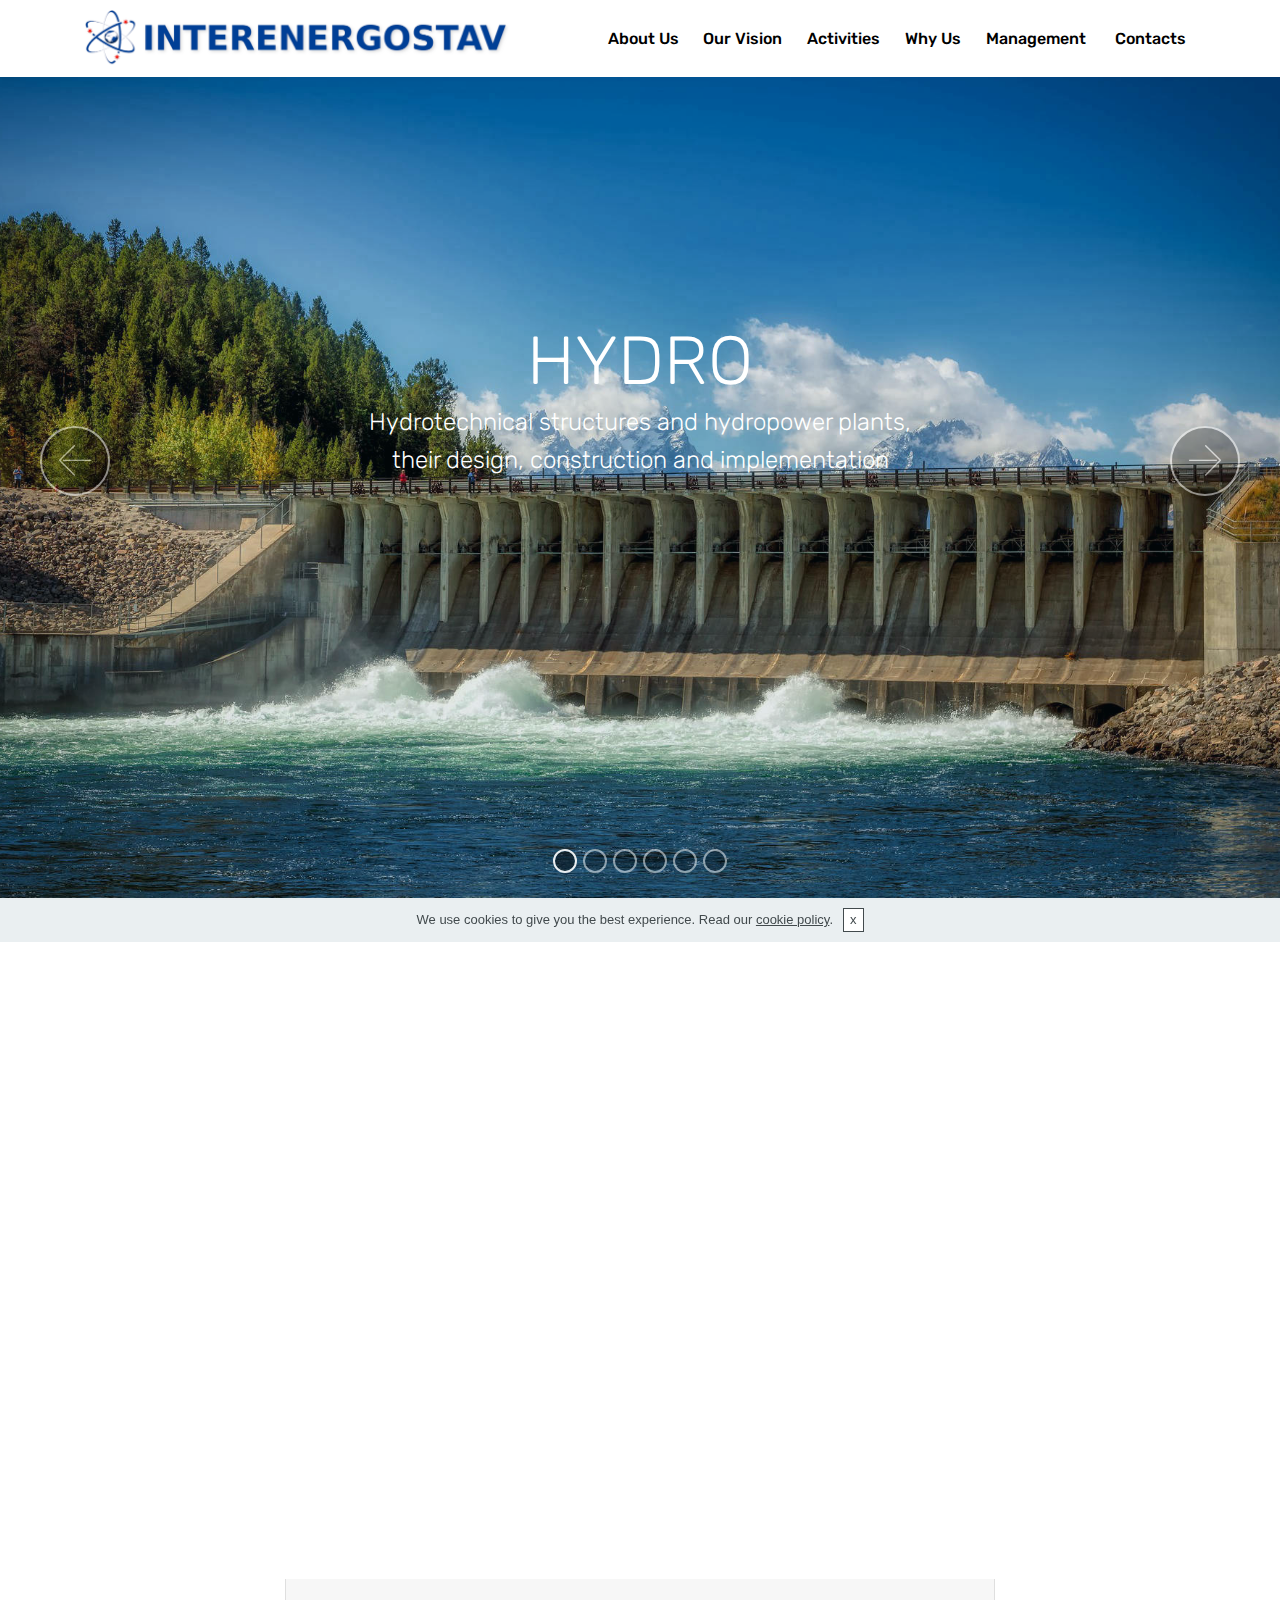
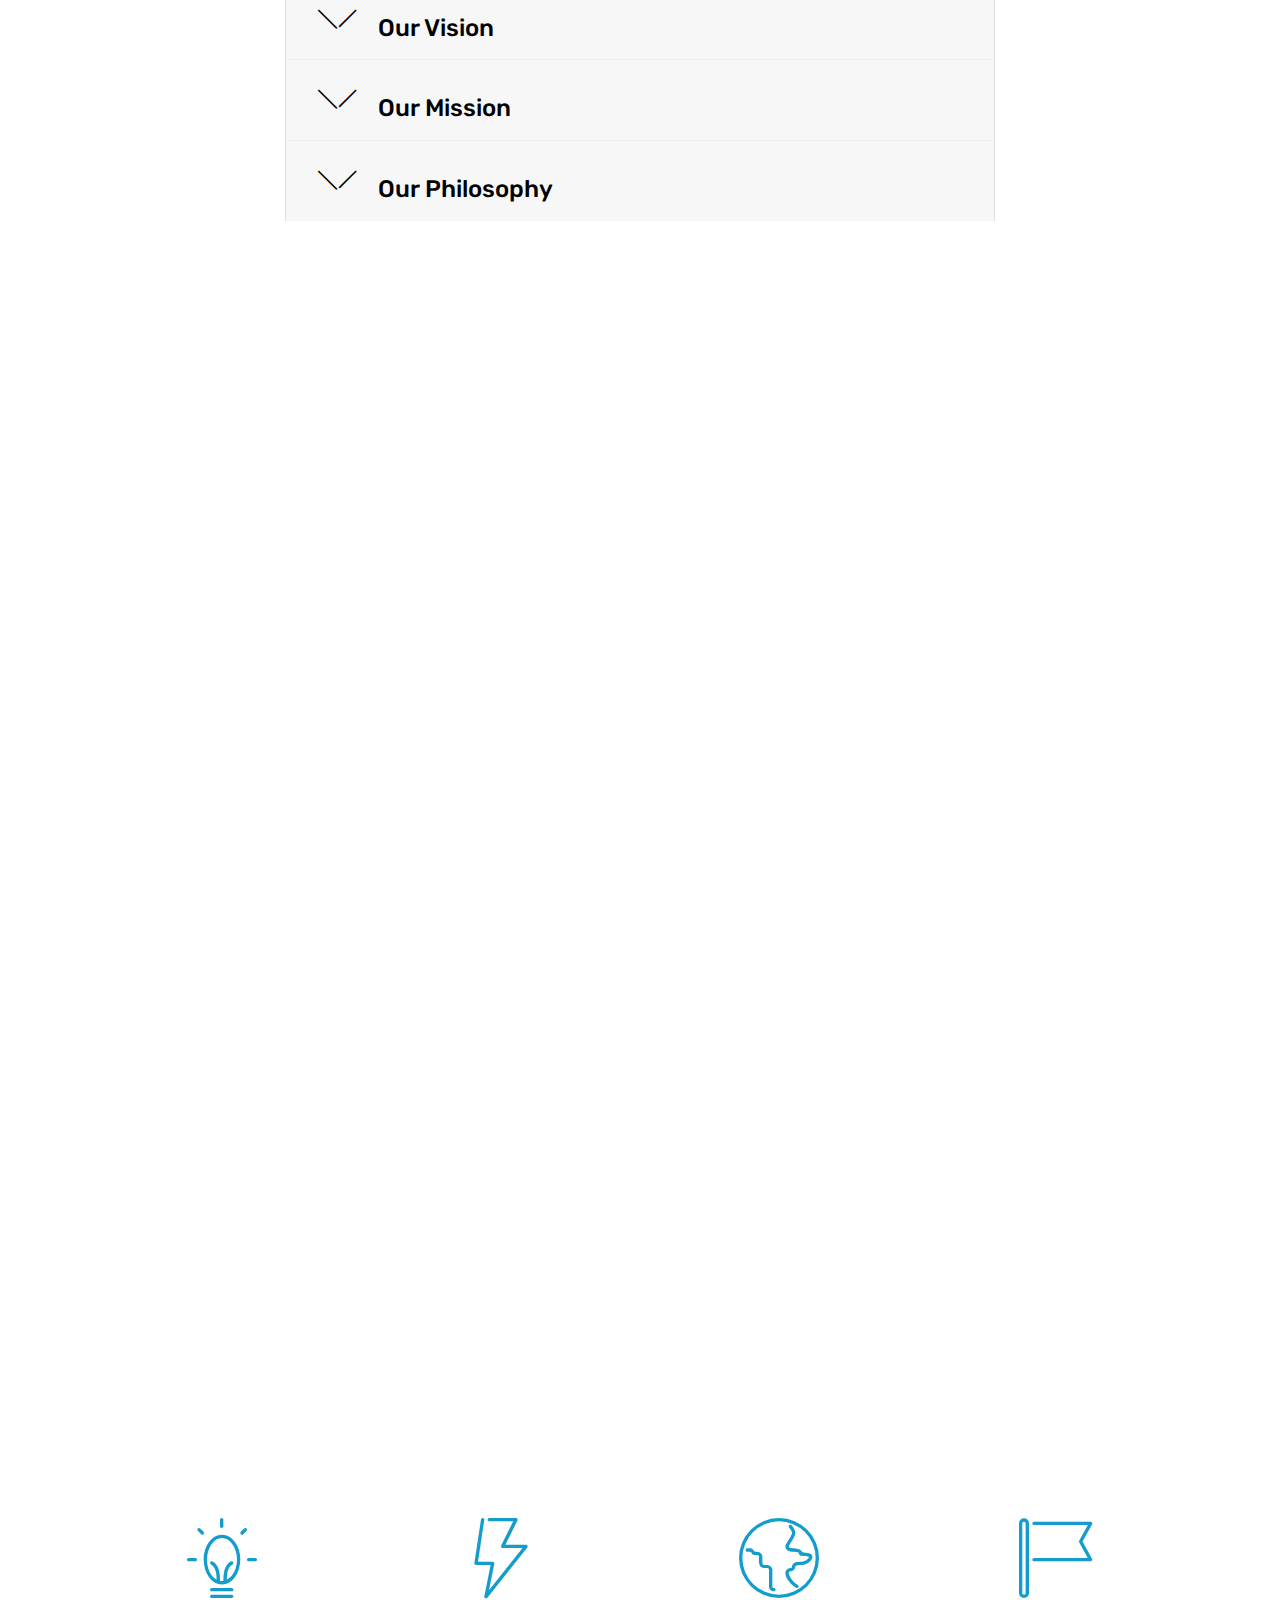
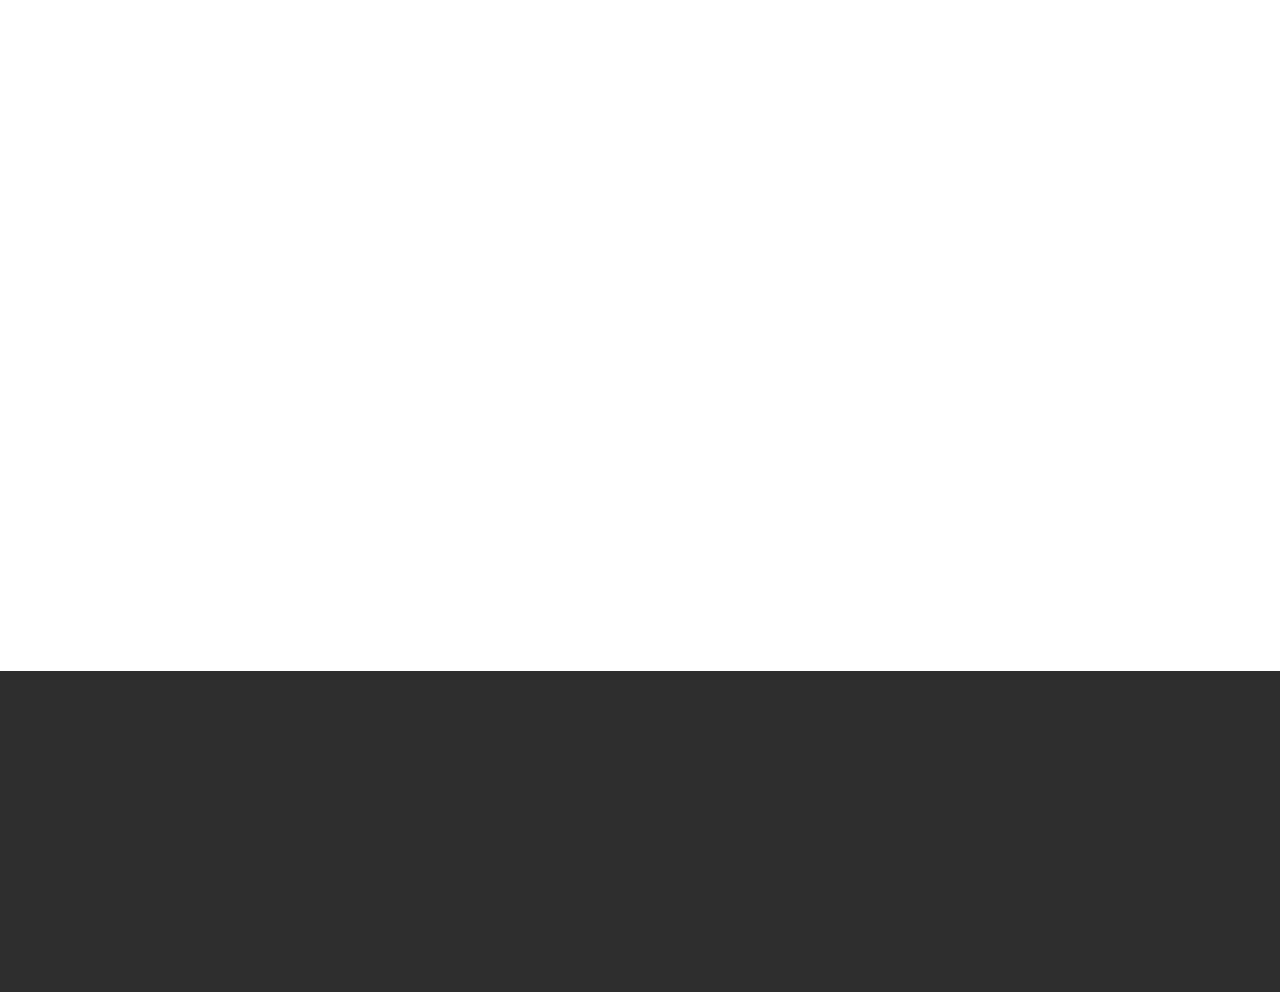
==== commit 16b0ecab: "create github pages" ====
--- a/index.html
+++ b/index.html
@@ -55,22 +55,22 @@
                 </li>
                 <li class="nav-item">
                     <a class="nav-link link text-black display-4" href="index.html#accordion1-g">Our Vision&nbsp;</a>
-                </li><li class="nav-item"><a class="nav-link link text-black display-4" href="index.html#step1-17">Activities&nbsp;</a></li><li class="nav-item"><a class="nav-link link text-black display-4" href="index.html#content4-12">Why Us&nbsp;</a></li><li class="nav-item"><a class="nav-link link text-black display-4" href="index.html#step2-g">Engagement</a></li><li class="nav-item"><a class="nav-link link text-black display-4" href="index.html#content4-1l">Management &nbsp;</a></li><li class="nav-item"><a class="nav-link link text-black display-4" href="index.html#clients-i">Partners</a></li><li class="nav-item"><a class="nav-link link text-black display-4" href="index.html#features4-1b">Contacts&nbsp;</a></li><li class="nav-item dropdown"><a class="nav-link link text-black dropdown-toggle display-4" href="https://mobirise.co" data-toggle="dropdown-submenu" aria-expanded="true">En</a><div class="dropdown-menu"><a class="text-black dropdown-item display-4" href="#top">En</a></div></li></ul>
+                </li><li class="nav-item"><a class="nav-link link text-black display-4" href="index.html#step1-17">Activities&nbsp;</a></li><li class="nav-item"><a class="nav-link link text-black display-4" href="index.html#content4-12">Why Us&nbsp;</a></li><li class="nav-item"><a class="nav-link link text-black display-4" href="index.html#content4-1l">Management &nbsp;</a></li><li class="nav-item"><a class="nav-link link text-black display-4" href="index.html#features4-1b">Contacts&nbsp;</a></li></ul>
             
         </div>
     </nav>
 </section>
 
-<section class="engine"><a href="https://mobirise.info/c">free web builder</a></section><section class="carousel slide cid-rA58cfNO4l" data-interval="false" id="slider1-g">
-
-    
-
-    <div class="full-screen"><div class="mbr-slider slide carousel" data-pause="true" data-keyboard="false" data-ride="carousel" data-interval="5000"><ol class="carousel-indicators"><li data-app-prevent-settings="" data-target="#slider1-g" class=" active" data-slide-to="0"></li><li data-app-prevent-settings="" data-target="#slider1-g" data-slide-to="1"></li><li data-app-prevent-settings="" data-target="#slider1-g" data-slide-to="2"></li><li data-app-prevent-settings="" data-target="#slider1-g" data-slide-to="3"></li><li data-app-prevent-settings="" data-target="#slider1-g" data-slide-to="4"></li><li data-app-prevent-settings="" data-target="#slider1-g" data-slide-to="5"></li></ol><div class="carousel-inner" role="listbox"><div class="carousel-item slider-fullscreen-image active" data-bg-video-slide="false" style="background-image: url(assets/images/mbr-1920x1242.jpg);"><div class="container container-slide"><div class="image_wrapper"><div class="mbr-overlay" style="opacity: 0.1; background-color: rgb(7, 59, 76);"></div><img src="assets/images/mbr-1920x1242.jpg"><div class="carousel-caption justify-content-center"><div class="col-10 align-center"><h2 class="mbr-fonts-style display-1">HYDRO</h2><p class="lead mbr-text mbr-fonts-style display-5">Hydrotechnical structures and hydropower plants,<br>their design, construction and implementation<br><br><em><u>Read more</u></em></p></div></div></div></div></div><div class="carousel-item slider-fullscreen-image" data-bg-video-slide="false" style="background-image: url(assets/images/mbr-1920x1271.jpg);"><div class="container container-slide"><div class="image_wrapper"><div class="mbr-overlay" style="opacity: 0.1; background-color: rgb(15, 118, 153);"></div><img src="assets/images/mbr-1920x1271.jpg"><div class="carousel-caption justify-content-center"><div class="col-10 align-center"><h2 class="mbr-fonts-style display-1">THERMAL</h2><p class="lead mbr-text mbr-fonts-style display-5">Thermal power plants design and construction,<br>supply of the thermal powerplant equipment<br>
-<br><u><em>Read more</em></u></p></div></div></div></div></div><div class="carousel-item slider-fullscreen-image" data-bg-video-slide="false" style="background-image: url(assets/images/mbr-1-1920x1280.jpg);"><div class="container container-slide"><div class="image_wrapper"><div class="mbr-overlay" style="opacity: 0.2; background-color: rgb(15, 118, 153);"></div><img src="assets/images/mbr-1-1920x1280.jpg"><div class="carousel-caption justify-content-center"><div class="col-10 align-center"><h2 class="mbr-fonts-style display-1">ALTERNATIVE ENERGY</h2><p class="lead mbr-text mbr-fonts-style display-5">Solutions for alternative energy sources<br>Wind, Solar and Geothermal power plants<br>
-<br><u><em>Read more</em></u></p></div></div></div></div></div><div class="carousel-item slider-fullscreen-image" data-bg-video-slide="false" style="background-image: url(assets/images/mbr-2-1920x1280.jpg);"><div class="container container-slide"><div class="image_wrapper"><div class="mbr-overlay" style="opacity: 0.1; background-color: rgb(7, 59, 76);"></div><img src="assets/images/mbr-2-1920x1280.jpg"><div class="carousel-caption justify-content-center"><div class="col-10 align-center"><h2 class="mbr-fonts-style display-1">WATER TREATMENT</h2><p class="lead mbr-text mbr-fonts-style display-5">Water treatment, purification and desalination&nbsp;technologies,<br>all by freezing<br>
-<br><u><em>Read more</em></u></p></div></div></div></div></div><div class="carousel-item slider-fullscreen-image" data-bg-video-slide="false" style="background-image: url(assets/images/stocksnap-3fkg3dtbgh-2000x3000.jpg);"><div class="container container-slide"><div class="image_wrapper"><div class="mbr-overlay" style="opacity: 0.1; background-color: rgb(7, 59, 76);"></div><img src="assets/images/stocksnap-3fkg3dtbgh-2000x3000.jpg"><div class="carousel-caption justify-content-center"><div class="col-10 align-center"><h2 class="mbr-fonts-style display-1">OIL AND GAS</h2><p class="lead mbr-text mbr-fonts-style display-5">Oil and gas facilities &amp; equipment<br>
-<br><u><em>Read more</em></u></p></div></div></div></div></div><div class="carousel-item slider-fullscreen-image" data-bg-video-slide="false" style="background-image: url(assets/images/mbr-1920x1095.jpg);"><div class="container container-slide"><div class="image_wrapper"><div class="mbr-overlay" style="opacity: 0.2; background-color: rgb(7, 59, 76);"></div><img src="assets/images/mbr-1920x1095.jpg"><div class="carousel-caption justify-content-center"><div class="col-10 align-center"><h2 class="mbr-fonts-style display-1">GEOTOMOGRAPHY</h2><p class="lead mbr-text mbr-fonts-style display-5">Technology based on the continuous remote scanning of the Earth crust&nbsp;<br>using satellites&nbsp;<br>
-<br><u><em>Read more</em></u></p></div></div></div></div></div></div><a data-app-prevent-settings="" class="carousel-control carousel-control-prev" role="button" data-slide="prev" href="#slider1-g"><span aria-hidden="true" class="mbri-left mbr-iconfont"></span><span class="sr-only">Previous</span></a><a data-app-prevent-settings="" class="carousel-control carousel-control-next" role="button" data-slide="next" href="#slider1-g"><span aria-hidden="true" class="mbri-right mbr-iconfont"></span><span class="sr-only">Next</span></a></div></div>
+<section class="engine"><a href="https://mobirise.info/y">html site templates</a></section><section class="carousel slide cid-rA58cfNO4l" data-interval="false" id="slider1-g">
+
+    
+
+    <div class="full-screen"><div class="mbr-slider slide carousel" data-pause="true" data-keyboard="false" data-ride="carousel" data-interval="5000"><ol class="carousel-indicators"><li data-app-prevent-settings="" data-target="#slider1-g" class=" active" data-slide-to="0"></li><li data-app-prevent-settings="" data-target="#slider1-g" data-slide-to="1"></li><li data-app-prevent-settings="" data-target="#slider1-g" data-slide-to="2"></li><li data-app-prevent-settings="" data-target="#slider1-g" data-slide-to="3"></li><li data-app-prevent-settings="" data-target="#slider1-g" data-slide-to="4"></li><li data-app-prevent-settings="" data-target="#slider1-g" data-slide-to="5"></li></ol><div class="carousel-inner" role="listbox"><div class="carousel-item slider-fullscreen-image active" data-bg-video-slide="false" style="background-image: url(assets/images/mbr-1920x1242.jpg);"><div class="container container-slide"><div class="image_wrapper"><div class="mbr-overlay" style="opacity: 0.1; background-color: rgb(7, 59, 76);"></div><img src="assets/images/mbr-1920x1242.jpg"><div class="carousel-caption justify-content-center"><div class="col-10 align-center"><h2 class="mbr-fonts-style display-1">HYDRO</h2><p class="lead mbr-text mbr-fonts-style display-5">Hydrotechnical structures and hydropower plants,<br>their design, construction and implementation<br><br><br></p></div></div></div></div></div><div class="carousel-item slider-fullscreen-image" data-bg-video-slide="false" style="background-image: url(assets/images/mbr-1920x1271.jpg);"><div class="container container-slide"><div class="image_wrapper"><div class="mbr-overlay" style="opacity: 0.1; background-color: rgb(15, 118, 153);"></div><img src="assets/images/mbr-1920x1271.jpg"><div class="carousel-caption justify-content-center"><div class="col-10 align-center"><h2 class="mbr-fonts-style display-1">THERMAL</h2><p class="lead mbr-text mbr-fonts-style display-5">Thermal power plants design and construction,<br>supply of the thermal powerplant equipment<br>
+<br><u><em><br></em></u></p></div></div></div></div></div><div class="carousel-item slider-fullscreen-image" data-bg-video-slide="false" style="background-image: url(assets/images/mbr-1-1920x1280.jpg);"><div class="container container-slide"><div class="image_wrapper"><div class="mbr-overlay" style="opacity: 0.2; background-color: rgb(15, 118, 153);"></div><img src="assets/images/mbr-1-1920x1280.jpg"><div class="carousel-caption justify-content-center"><div class="col-10 align-center"><h2 class="mbr-fonts-style display-1">ALTERNATIVE ENERGY</h2><p class="lead mbr-text mbr-fonts-style display-5">Solutions for alternative energy sources<br>Wind, Solar and Geothermal power plants<br>
+<br><u><em><br></em></u></p></div></div></div></div></div><div class="carousel-item slider-fullscreen-image" data-bg-video-slide="false" style="background-image: url(assets/images/mbr-2-1920x1280.jpg);"><div class="container container-slide"><div class="image_wrapper"><div class="mbr-overlay" style="opacity: 0.1; background-color: rgb(7, 59, 76);"></div><img src="assets/images/mbr-2-1920x1280.jpg"><div class="carousel-caption justify-content-center"><div class="col-10 align-center"><h2 class="mbr-fonts-style display-1">WATER TREATMENT</h2><p class="lead mbr-text mbr-fonts-style display-5">Water treatment, purification and desalination&nbsp;technologies,<br>all by freezing<br>
+<br><u><em><br></em></u></p></div></div></div></div></div><div class="carousel-item slider-fullscreen-image" data-bg-video-slide="false" style="background-image: url(assets/images/stocksnap-3fkg3dtbgh-2000x3000.jpg);"><div class="container container-slide"><div class="image_wrapper"><div class="mbr-overlay" style="opacity: 0.1; background-color: rgb(7, 59, 76);"></div><img src="assets/images/stocksnap-3fkg3dtbgh-2000x3000.jpg"><div class="carousel-caption justify-content-center"><div class="col-10 align-center"><h2 class="mbr-fonts-style display-1">OIL AND GAS</h2><p class="lead mbr-text mbr-fonts-style display-5">Oil and gas facilities &amp; equipment<br>
+<br><u><em><br></em></u></p></div></div></div></div></div><div class="carousel-item slider-fullscreen-image" data-bg-video-slide="false" style="background-image: url(assets/images/mbr-1920x1095.jpg);"><div class="container container-slide"><div class="image_wrapper"><div class="mbr-overlay" style="opacity: 0.2; background-color: rgb(7, 59, 76);"></div><img src="assets/images/mbr-1920x1095.jpg"><div class="carousel-caption justify-content-center"><div class="col-10 align-center"><h2 class="mbr-fonts-style display-1">GEOTOMOGRAPHY</h2><p class="lead mbr-text mbr-fonts-style display-5">Technology based on the continuous remote scanning of the Earth crust&nbsp;<br>using satellites&nbsp;<br>
+<br><u><em><br></em></u></p></div></div></div></div></div></div><a data-app-prevent-settings="" class="carousel-control carousel-control-prev" role="button" data-slide="prev" href="#slider1-g"><span aria-hidden="true" class="mbri-left mbr-iconfont"></span><span class="sr-only">Previous</span></a><a data-app-prevent-settings="" class="carousel-control carousel-control-next" role="button" data-slide="next" href="#slider1-g"><span aria-hidden="true" class="mbri-right mbr-iconfont"></span><span class="sr-only">Next</span></a></div></div>
 
 </section>
 
@@ -132,7 +132,7 @@
                         <div class="card-header" role="tab" id="headingTwo">
                             <a role="button" class="collapsed panel-title text-black" data-toggle="collapse" data-core="" href="#collapse2_4" aria-expanded="false" aria-controls="collapse2">
                                 <h4 class="mbr-fonts-style display-5">
-                                    <span class="sign mbr-iconfont mbri-arrow-down inactive"></span> Out Mission</h4>
+                                    <span class="sign mbr-iconfont mbri-arrow-down inactive"></span> Our Mission</h4>
                             </a>
                             
                         </div>
@@ -147,7 +147,7 @@
                         <div class="card-header" role="tab" id="headingThree">
                             <a role="button" class="collapsed text-black panel-title" data-toggle="collapse" data-core="" href="#collapse3_4" aria-expanded="false" aria-controls="collapse3">
                                 <h4 class="mbr-fonts-style display-5">
-                                    <span class="sign mbr-iconfont mbri-arrow-down inactive"></span>&nbsp;Out Philosophy
+                                    <span class="sign mbr-iconfont mbri-arrow-down inactive"></span>&nbsp;Our Philosophy
                                 </h4>
                             </a>
                         </div>
@@ -356,124 +356,6 @@
 
 </section>
 
-<section class="step2 cid-rAmOpbkvam" id="step2-g">
-
-    
-
-    
-    
-    <div class="container">
-        <h2 class="mbr-section-title pb-3 mbr-fonts-style align-center display-2">Engagement</h2>
-        <h3 class="mbr-section-subtitle pb-5 mbr-fonts-style align-center display-5">
-            We may participate as a partner at any Project stage as well as provide Turn-Key Solution</h3>
-        <div class="step-container row justify-content-center">
-            <div class="card col-12 pb-4 col-md-4 separline">
-                <div class="step-element">
-                    <div class="step-wrapper pb-3">
-                        <h3 class="step d-flex align-items-center justify-content-center m-auto">
-                            1
-                        </h3>
-                    </div>          
-                    <div class="step-text-content align-center">
-                        <h4 class="mbr-step-title pb-3 mbr-fonts-style display-5">Project initialization and <br>pre-design stage</h4>
-                        <p class="mbr-step-text mbr-fonts-style display-7">Technical consulting</p>
-                    </div>
-                </div>
-            </div>
-
-            <div class="card col-12 separline pb-4 col-md-4">
-                <div class="step-element">
-                    <div class="step-wrapper pb-3">
-                        <h3 class="step d-flex align-items-center justify-content-center m-auto">
-                            2
-                        </h3>
-                    </div>          
-                    <div class="step-text-content align-center">
-                        <h4 class="mbr-step-title pb-3 mbr-fonts-style display-5">Pre-feasibility and <br>feasibility study</h4>
-                        <p class="mbr-step-text mbr-fonts-style display-7">
-                            Lorem ipsum dolor sit amet, consectetur adipiscing elit. Nam erat libero, bibendum in libero tempor, luctus volutpat ligula.</p>
-                    </div>
-                </div>
-            </div>
-
-            <div class="card col-md-4 col-12 separline pb-4">
-                <div class="step-element">
-                    <div class="step-wrapper pb-3">
-                        <h3 class="step d-flex align-items-center justify-content-center m-auto">
-                            3
-                        </h3>
-                    </div>          
-                    <div class="step-text-content align-center">
-                        <h4 class="mbr-step-title pb-3 mbr-fonts-style display-5">Idea</h4>
-                        <p class="mbr-step-text mbr-fonts-style display-7">
-                            Lorem ipsum dolor sit amet, consectetur adipiscing elit. Nam erat libero, bibendum in libero tempor, luctus volutpat ligula.</p>
-                    </div>
-                </div>
-            </div>
-
-            <div class="card col-12 separline col-md-4">
-                <div class="step-element">
-                    <div class="step-wrapper pb-3">
-                        <h3 class="step d-flex align-items-center justify-content-center m-auto">
-                            4
-                        </h3>
-                    </div>          
-                    <div class="step-text-content align-center">
-                        <h4 class="mbr-step-title pb-3 mbr-fonts-style display-5">
-                            Deployment
-                        </h4>
-                        <p class="mbr-step-text mbr-fonts-style display-7">
-                            Lorem ipsum dolor sit amet, consectetur adipiscing elit. Nam erat libero, bibendum in libero tempor, luctus volutpat ligula.
-                        </p>
-                    </div>
-                </div>
-            </div>
-            
-            <div class="card col-12 separline col-md-4">
-                <div class="step-element">
-                    <div class="step-wrapper pb-3">
-                        <h3 class="step d-flex align-items-center justify-content-center m-auto">
-                            5
-                        </h3>
-                    </div>          
-                    <div class="step-text-content align-center">
-                        <h4 class="mbr-step-title pb-3 mbr-fonts-style display-5">
-                            Deployment
-                        </h4>
-                        <p class="mbr-step-text mbr-fonts-style display-7">
-                            Lorem ipsum dolor sit amet, consectetur adipiscing elit. Nam erat libero, bibendum in libero tempor, luctus volutpat ligula.
-                        </p>
-                    </div>
-                </div>
-            </div>
-            
-            <div class="card col-md-4 col-12 separline last-child">
-                <div class="step-element">
-                    <div class="step-wrapper pb-3">
-                        <h3 class="step d-flex align-items-center justify-content-center m-auto">
-                            6
-                        </h3>
-                    </div>          
-                    <div class="step-text-content align-center">
-                        <h4 class="mbr-step-title pb-3 mbr-fonts-style display-5">
-                            Deployment
-                        </h4>
-                        <p class="mbr-step-text mbr-fonts-style display-7">
-                            Lorem ipsum dolor sit amet, consectetur adipiscing elit. Nam erat libero, bibendum in libero tempor, luctus volutpat ligula.
-                        </p>
-                    </div>
-                </div>
-            </div>
-            
-            
-            
-            
-            
-            
-        </div>
-    </div>
-</section>
-
 <section class="mbr-section content4 cid-rA9UohL6ju" id="content4-1l">
 
     
@@ -515,7 +397,7 @@
                         <div class="mbr-author-name mbr-bold mbr-fonts-style display-7">
                              Vasyl Romashko</div>
                         <small class="mbr-author-desc mbr-italic mbr-light mbr-fonts-style display-7">
-                               Director<br><br>&nbsp;</small>
+                               Director<br></small>
                     </div>
                 </div>
             </div>
@@ -529,7 +411,7 @@
                     <div class="card-footer">
                         <div class="mbr-author-name mbr-bold mbr-fonts-style display-7">
                              Oleg Salatskyi</div>
-                        <small class="mbr-author-desc mbr-italic mbr-light mbr-fonts-style display-7">Director<br><br>&nbsp;</small>
+                        <small class="mbr-author-desc mbr-italic mbr-light mbr-fonts-style display-7">Director<br></small>
                     </div>
                 </div>
             </div>
@@ -538,14 +420,13 @@
                 <div class="panel-item p-3">
                     <div class="card-block">
                         
-                        <p class="mbr-text mbr-fonts-style display-7">&nbsp;
-                        </p>
+                        <p class="mbr-text mbr-fonts-style display-7">&nbsp;</p>
                     </div>
                     <div class="card-footer">
                         <div class="mbr-author-name mbr-bold mbr-fonts-style display-7">
                              Oleksandr Romashko</div>
                         <small class="mbr-author-desc mbr-italic mbr-light mbr-fonts-style display-7">
-                               Director<br><br>Has MA degree in mechanical engineering and extensive experience in development of company's external relations, setting internal processes and meeting requred high standards of company management due to work at&nbsp;Czech-American manufacturing company and supplier of hydroturbines and auxiliary equipment for Hydro Power Plants (HPPs).&nbsp;<br>Having worked in projects related to markets worldwide in technical and commercial matters, Mr.Oleksandr Romashko ensures successful operation of <br>Interenergostav Corp. s.r.o., including external communication.<br><br></small>
+                               Director<br></small>
                     </div>
                 </div>
             </div>
@@ -557,107 +438,6 @@
             
         </div>
     </div>   
-</section>
-
-<section class="clients cid-rAn4hf4FvM" data-interval="false" id="clients-i">
-      
-
-    
-        <div class="container mb-5">
-            <div class="media-container-row">
-                <div class="col-12 align-center">
-                    <h2 class="mbr-section-title pb-3 mbr-fonts-style display-2">
-                        Our Partners</h2>
-                    
-                </div>
-            </div>
-        </div>
-
-    <div class="container">
-        <div class="carousel slide" role="listbox" data-pause="true" data-keyboard="false" data-ride="carousel" data-interval="5000">
-            <div class="carousel-inner" data-visible="3">
-                
-                
-                
-                
-                
-            <div class="carousel-item ">
-                    <div class="media-container-row">
-                        <div class="col-md-12">
-                            <div class="wrap-img ">
-                                <img src="assets/images/1.png" class="img-responsive clients-img" alt="Alt text" title="">
-                            </div>
-                        </div>
-                    </div>
-                </div><div class="carousel-item ">
-                    <div class="media-container-row">
-                        <div class="col-md-12">
-                            <div class="wrap-img ">
-                                <img src="assets/images/4.png" class="img-responsive clients-img" alt="Alt text" title="Alt title">
-                            </div>
-                        </div>
-                    </div>
-                </div><div class="carousel-item ">
-                    <div class="media-container-row">
-                        <div class="col-md-12">
-                            <div class="wrap-img ">
-                                <img src="assets/images/19.png" class="img-responsive clients-img">
-                            </div>
-                        </div>
-                    </div>
-                </div><div class="carousel-item ">
-                    <div class="media-container-row">
-                        <div class="col-md-12">
-                            <div class="wrap-img ">
-                                <img src="assets/images/19.png" class="img-responsive clients-img">
-                            </div>
-                        </div>
-                    </div>
-                </div><div class="carousel-item ">
-                    <div class="media-container-row">
-                        <div class="col-md-12">
-                            <div class="wrap-img ">
-                                <img src="assets/images/19.png" class="img-responsive clients-img">
-                            </div>
-                        </div>
-                    </div>
-                </div><div class="carousel-item ">
-                    <div class="media-container-row">
-                        <div class="col-md-12">
-                            <div class="wrap-img ">
-                                <img src="assets/images/19.png" class="img-responsive clients-img">
-                            </div>
-                        </div>
-                    </div>
-                </div><div class="carousel-item ">
-                    <div class="media-container-row">
-                        <div class="col-md-12">
-                            <div class="wrap-img ">
-                                <img src="assets/images/19.png" class="img-responsive clients-img">
-                            </div>
-                        </div>
-                    </div>
-                </div><div class="carousel-item ">
-                    <div class="media-container-row">
-                        <div class="col-md-12">
-                            <div class="wrap-img ">
-                                <img src="assets/images/19.png" class="img-responsive clients-img">
-                            </div>
-                        </div>
-                    </div>
-                </div></div>
-            <div class="carousel-controls">
-                <a data-app-prevent-settings="" class="carousel-control carousel-control-prev" role="button" data-slide="prev">
-                    <span aria-hidden="true" class="mbri-left mbr-iconfont"></span>
-                    <span class="sr-only">Previous</span>
-                </a>
-                <a data-app-prevent-settings="" class="carousel-control carousel-control-next" role="button" data-slide="next">
-                    <span aria-hidden="true" class="mbri-right mbr-iconfont"></span>
-                    <span class="sr-only">Next</span>
-                </a>
-            </div>
-        </div>
-    </div>
 </section>
 
 <section class="features4 cid-rA6Ceb8sE5" id="features4-1b">
@@ -730,12 +510,11 @@
   <script src="assets/touchswipe/jquery.touch-swipe.min.js"></script>
   <script src="assets/dropdown/js/nav-dropdown.js"></script>
   <script src="assets/dropdown/js/navbar-dropdown.js"></script>
-  <script src="assets/mbr-clients-slider/mbr-clients-slider.js"></script>
+  <script src="assets/mbr-switch-arrow/mbr-switch-arrow.js"></script>
   <script src="assets/smoothscroll/smooth-scroll.js"></script>
   <script src="assets/viewportchecker/jquery.viewportchecker.js"></script>
   <script src="assets/ytplayer/jquery.mb.ytplayer.min.js"></script>
   <script src="assets/vimeoplayer/jquery.mb.vimeo_player.js"></script>
-  <script src="assets/mbr-switch-arrow/mbr-switch-arrow.js"></script>
   <script src="assets/bootstrapcarouselswipe/bootstrap-carousel-swipe.js"></script>
   <script src="assets/theme/js/script.js"></script>
   <script src="assets/slidervideo/script.js"></script>
--- a/assets/mobirise/css/mbr-additional.css
+++ b/assets/mobirise/css/mbr-additional.css
@@ -2110,54 +2110,6 @@
   font-size: 96px;
   color: #149dcc;
 }
-.cid-rAmOpbkvam {
-  padding-top: 45px;
-  padding-bottom: 75px;
-  background-color: #ffffff;
-}
-.cid-rAmOpbkvam .mbr-section-subtitle {
-  color: #767676;
-  text-align: center;
-  font-weight: 300;
-}
-.cid-rAmOpbkvam .step {
-  width: 72px;
-  height: 72px;
-  font-size: 36px;
-  border-radius: 50%;
-  border: 2px solid #efefef;
-  padding-bottom: 0;
-}
-@media (min-width: 768px) {
-  .cid-rAmOpbkvam .separline .step-wrapper {
-    position: relative;
-  }
-  .cid-rAmOpbkvam .separline .step-wrapper:before,
-  .cid-rAmOpbkvam .separline .step-wrapper:after {
-    top: 38px;
-    position: absolute;
-    content: "";
-    height: 2px;
-    width: calc(50% + 15px - 36px - 8px);
-    background-color: #efefef;
-  }
-  .cid-rAmOpbkvam .separline .step-wrapper:before {
-    left: -15px;
-  }
-  .cid-rAmOpbkvam .separline .step-wrapper:after {
-    left: calc(50% + 8px + 36px);
-  }
-  .cid-rAmOpbkvam .separline.last-child .step-wrapper:after,
-  .cid-rAmOpbkvam .separline:nth-child(3n) .step-wrapper:after,
-  .cid-rAmOpbkvam .separline:nth-child(3n+1) .step-wrapper:before {
-    background: none;
-  }
-}
-@media (max-width: 767px) {
-  .cid-rAmOpbkvam .card:not(.last-child) {
-    padding-bottom: 1.5rem;
-  }
-}
 .cid-rA9UohL6ju {
   padding-top: 45px;
   padding-bottom: 0px;
@@ -2224,210 +2176,6 @@
     height: auto !important;
   }
 }
-.cid-rAn4hf4FvM {
-  padding-top: 15px;
-  padding-bottom: 60px;
-  background-color: #ffffff;
-}
-.cid-rAn4hf4FvM .carousel-control {
-  background: #000;
-}
-.cid-rAn4hf4FvM .mbr-section-subtitle {
-  color: #767676;
-}
-.cid-rAn4hf4FvM .carousel-item {
-  -webkit-justify-content: center;
-  justify-content: center;
-}
-.cid-rAn4hf4FvM .carousel-item .media-container-row {
-  -webkit-flex-grow: 1;
-  flex-grow: 1;
-}
-.cid-rAn4hf4FvM .carousel-item .wrap-img {
-  text-align: center;
-}
-.cid-rAn4hf4FvM .carousel-item .wrap-img img {
-  max-height: 150px;
-  width: auto;
-  max-width: 100%;
-}
-.cid-rAn4hf4FvM .carousel-controls {
-  display: flex;
-  -webkit-justify-content: center;
-  justify-content: center;
-}
-.cid-rAn4hf4FvM .carousel-controls .carousel-control {
-  background: #000;
-  border-radius: 50%;
-  position: static;
-  width: 40px;
-  height: 40px;
-  margin-top: 2rem;
-  border-width: 1px;
-}
-.cid-rAn4hf4FvM .carousel-controls .carousel-control.carousel-control-prev {
-  left: auto;
-  margin-right: 20px;
-  margin-left: 0;
-}
-.cid-rAn4hf4FvM .carousel-controls .carousel-control.carousel-control-next {
-  right: auto;
-  margin-right: 0;
-}
-.cid-rAn4hf4FvM .carousel-controls .carousel-control .mbr-iconfont {
-  font-size: 1rem;
-}
-.cid-rAn4hf4FvM .cloneditem-1,
-.cid-rAn4hf4FvM .cloneditem-2,
-.cid-rAn4hf4FvM .cloneditem-3,
-.cid-rAn4hf4FvM .cloneditem-4,
-.cid-rAn4hf4FvM .cloneditem-5 {
-  display: none;
-}
-.cid-rAn4hf4FvM .col-lg-15 {
-  -webkit-box-flex: 0;
-  -ms-flex: 0 0 100%;
-  -webkit-flex: 0 0 100%;
-  flex: 0 0 100%;
-  max-width: 100%;
-  position: relative;
-  min-height: 1px;
-  padding-right: 10px;
-  padding-left: 10px;
-  width: 100%;
-}
-@media (min-width: 992px) {
-  .cid-rAn4hf4FvM .col-lg-15 {
-    -ms-flex: 0 0 20%;
-    -webkit-flex: 0 0 20%;
-    flex: 0 0 20%;
-    max-width: 20%;
-    width: 20%;
-  }
-  .cid-rAn4hf4FvM .carousel-inner.slides2 > .carousel-item.active.carousel-item-right,
-  .cid-rAn4hf4FvM .carousel-inner.slides2 > .carousel-item.carousel-item-next {
-    left: 0;
-    -webkit-transform: translate3d(50%, 0, 0);
-    transform: translate3d(50%, 0, 0);
-  }
-  .cid-rAn4hf4FvM .carousel-inner.slides2 > .carousel-item.active.carousel-item-left,
-  .cid-rAn4hf4FvM .carousel-inner.slides2 > .carousel-item.carousel-item-prev {
-    left: 0;
-    -webkit-transform: translate3d(-50%, 0, 0);
-    transform: translate3d(-50%, 0, 0);
-  }
-  .cid-rAn4hf4FvM .carousel-inner.slides2 > .carousel-item.carousel-item-left,
-  .cid-rAn4hf4FvM .carousel-inner.slides2 > .carousel-item.carousel-item-prev.carousel-item-right,
-  .cid-rAn4hf4FvM .carousel-inner.slides2 > .carousel-item.active {
-    left: 0;
-    -webkit-transform: translate3d(0, 0, 0);
-    transform: translate3d(0, 0, 0);
-  }
-  .cid-rAn4hf4FvM .carousel-inner.slides2 .cloneditem-1,
-  .cid-rAn4hf4FvM .carousel-inner.slides2 .cloneditem-2,
-  .cid-rAn4hf4FvM .carousel-inner.slides2 .cloneditem-3 {
-    display: block;
-  }
-  .cid-rAn4hf4FvM .carousel-inner.slides3 > .carousel-item.active.carousel-item-right,
-  .cid-rAn4hf4FvM .carousel-inner.slides3 > .carousel-item.carousel-item-next {
-    left: 0;
-    -webkit-transform: translate3d(33.333333%, 0, 0);
-    transform: translate3d(33.333333%, 0, 0);
-  }
-  .cid-rAn4hf4FvM .carousel-inner.slides3 > .carousel-item.active.carousel-item-left,
-  .cid-rAn4hf4FvM .carousel-inner.slides3 > .carousel-item.carousel-item-prev {
-    left: 0;
-    -webkit-transform: translate3d(-33.333333%, 0, 0);
-    transform: translate3d(-33.333333%, 0, 0);
-  }
-  .cid-rAn4hf4FvM .carousel-inner.slides3 > .carousel-item.carousel-item-left,
-  .cid-rAn4hf4FvM .carousel-inner.slides3 > .carousel-item.carousel-item-prev.carousel-item-right,
-  .cid-rAn4hf4FvM .carousel-inner.slides3 > .carousel-item.active {
-    left: 0;
-    -webkit-transform: translate3d(0, 0, 0);
-    transform: translate3d(0, 0, 0);
-  }
-  .cid-rAn4hf4FvM .carousel-inner.slides3 .cloneditem-1,
-  .cid-rAn4hf4FvM .carousel-inner.slides3 .cloneditem-2,
-  .cid-rAn4hf4FvM .carousel-inner.slides3 .cloneditem-3 {
-    display: block;
-  }
-  .cid-rAn4hf4FvM .carousel-inner.slides4 > .carousel-item.active.carousel-item-right,
-  .cid-rAn4hf4FvM .carousel-inner.slides4 > .carousel-item.carousel-item-next {
-    left: 0;
-    -webkit-transform: translate3d(25%, 0, 0);
-    transform: translate3d(25%, 0, 0);
-  }
-  .cid-rAn4hf4FvM .carousel-inner.slides4 > .carousel-item.active.carousel-item-left,
-  .cid-rAn4hf4FvM .carousel-inner.slides4 > .carousel-item.carousel-item-prev {
-    left: 0;
-    -webkit-transform: translate3d(-25%, 0, 0);
-    transform: translate3d(-25%, 0, 0);
-  }
-  .cid-rAn4hf4FvM .carousel-inner.slides4 > .carousel-item.carousel-item-left,
-  .cid-rAn4hf4FvM .carousel-inner.slides4 > .carousel-item.carousel-item-prev.carousel-item-right,
-  .cid-rAn4hf4FvM .carousel-inner.slides4 > .carousel-item.active {
-    left: 0;
-    -webkit-transform: translate3d(0, 0, 0);
-    transform: translate3d(0, 0, 0);
-  }
-  .cid-rAn4hf4FvM .carousel-inner.slides4 .cloneditem-1,
-  .cid-rAn4hf4FvM .carousel-inner.slides4 .cloneditem-2,
-  .cid-rAn4hf4FvM .carousel-inner.slides4 .cloneditem-3 {
-    display: block;
-  }
-  .cid-rAn4hf4FvM .carousel-inner.slides5 > .carousel-item.active.carousel-item-right,
-  .cid-rAn4hf4FvM .carousel-inner.slides5 > .carousel-item.carousel-item-next {
-    left: 0;
-    -webkit-transform: translate3d(20%, 0, 0);
-    transform: translate3d(20%, 0, 0);
-  }
-  .cid-rAn4hf4FvM .carousel-inner.slides5 > .carousel-item.active.carousel-item-left,
-  .cid-rAn4hf4FvM .carousel-inner.slides5 > .carousel-item.carousel-item-prev {
-    left: 0;
-    -webkit-transform: translate3d(-20%, 0, 0);
-    transform: translate3d(-20%, 0, 0);
-  }
-  .cid-rAn4hf4FvM .carousel-inner.slides5 > .carousel-item.carousel-item-left,
-  .cid-rAn4hf4FvM .carousel-inner.slides5 > .carousel-item.carousel-item-prev.carousel-item-right,
-  .cid-rAn4hf4FvM .carousel-inner.slides5 > .carousel-item.active {
-    left: 0;
-    -webkit-transform: translate3d(0, 0, 0);
-    transform: translate3d(0, 0, 0);
-  }
-  .cid-rAn4hf4FvM .carousel-inner.slides5 .cloneditem-1,
-  .cid-rAn4hf4FvM .carousel-inner.slides5 .cloneditem-2,
-  .cid-rAn4hf4FvM .carousel-inner.slides5 .cloneditem-3,
-  .cid-rAn4hf4FvM .carousel-inner.slides5 .cloneditem-4 {
-    display: block;
-  }
-  .cid-rAn4hf4FvM .carousel-inner.slides6 > .carousel-item.active.carousel-item-right,
-  .cid-rAn4hf4FvM .carousel-inner.slides6 > .carousel-item.carousel-item-next {
-    left: 0;
-    -webkit-transform: translate3d(16.666667%, 0, 0);
-    transform: translate3d(16.666667%, 0, 0);
-  }
-  .cid-rAn4hf4FvM .carousel-inner.slides6 > .carousel-item.active.carousel-item-left,
-  .cid-rAn4hf4FvM .carousel-inner.slides6 > .carousel-item.carousel-item-prev {
-    left: 0;
-    -webkit-transform: translate3d(-16.666667%, 0, 0);
-    transform: translate3d(-16.666667%, 0, 0);
-  }
-  .cid-rAn4hf4FvM .carousel-inner.slides6 > .carousel-item.carousel-item-left,
-  .cid-rAn4hf4FvM .carousel-inner.slides6 > .carousel-item.carousel-item-prev.carousel-item-right,
-  .cid-rAn4hf4FvM .carousel-inner.slides6 > .carousel-item.active {
-    left: 0;
-    -webkit-transform: translate3d(0, 0, 0);
-    transform: translate3d(0, 0, 0);
-  }
-  .cid-rAn4hf4FvM .carousel-inner.slides6 .cloneditem-1,
-  .cid-rAn4hf4FvM .carousel-inner.slides6 .cloneditem-2,
-  .cid-rAn4hf4FvM .carousel-inner.slides6 .cloneditem-3,
-  .cid-rAn4hf4FvM .carousel-inner.slides6 .cloneditem-4,
-  .cid-rAn4hf4FvM .carousel-inner.slides6 .cloneditem-5 {
-    display: block;
-  }
-}
 .cid-rA6Ceb8sE5 {
   padding-top: 15px;
   padding-bottom: 0px;
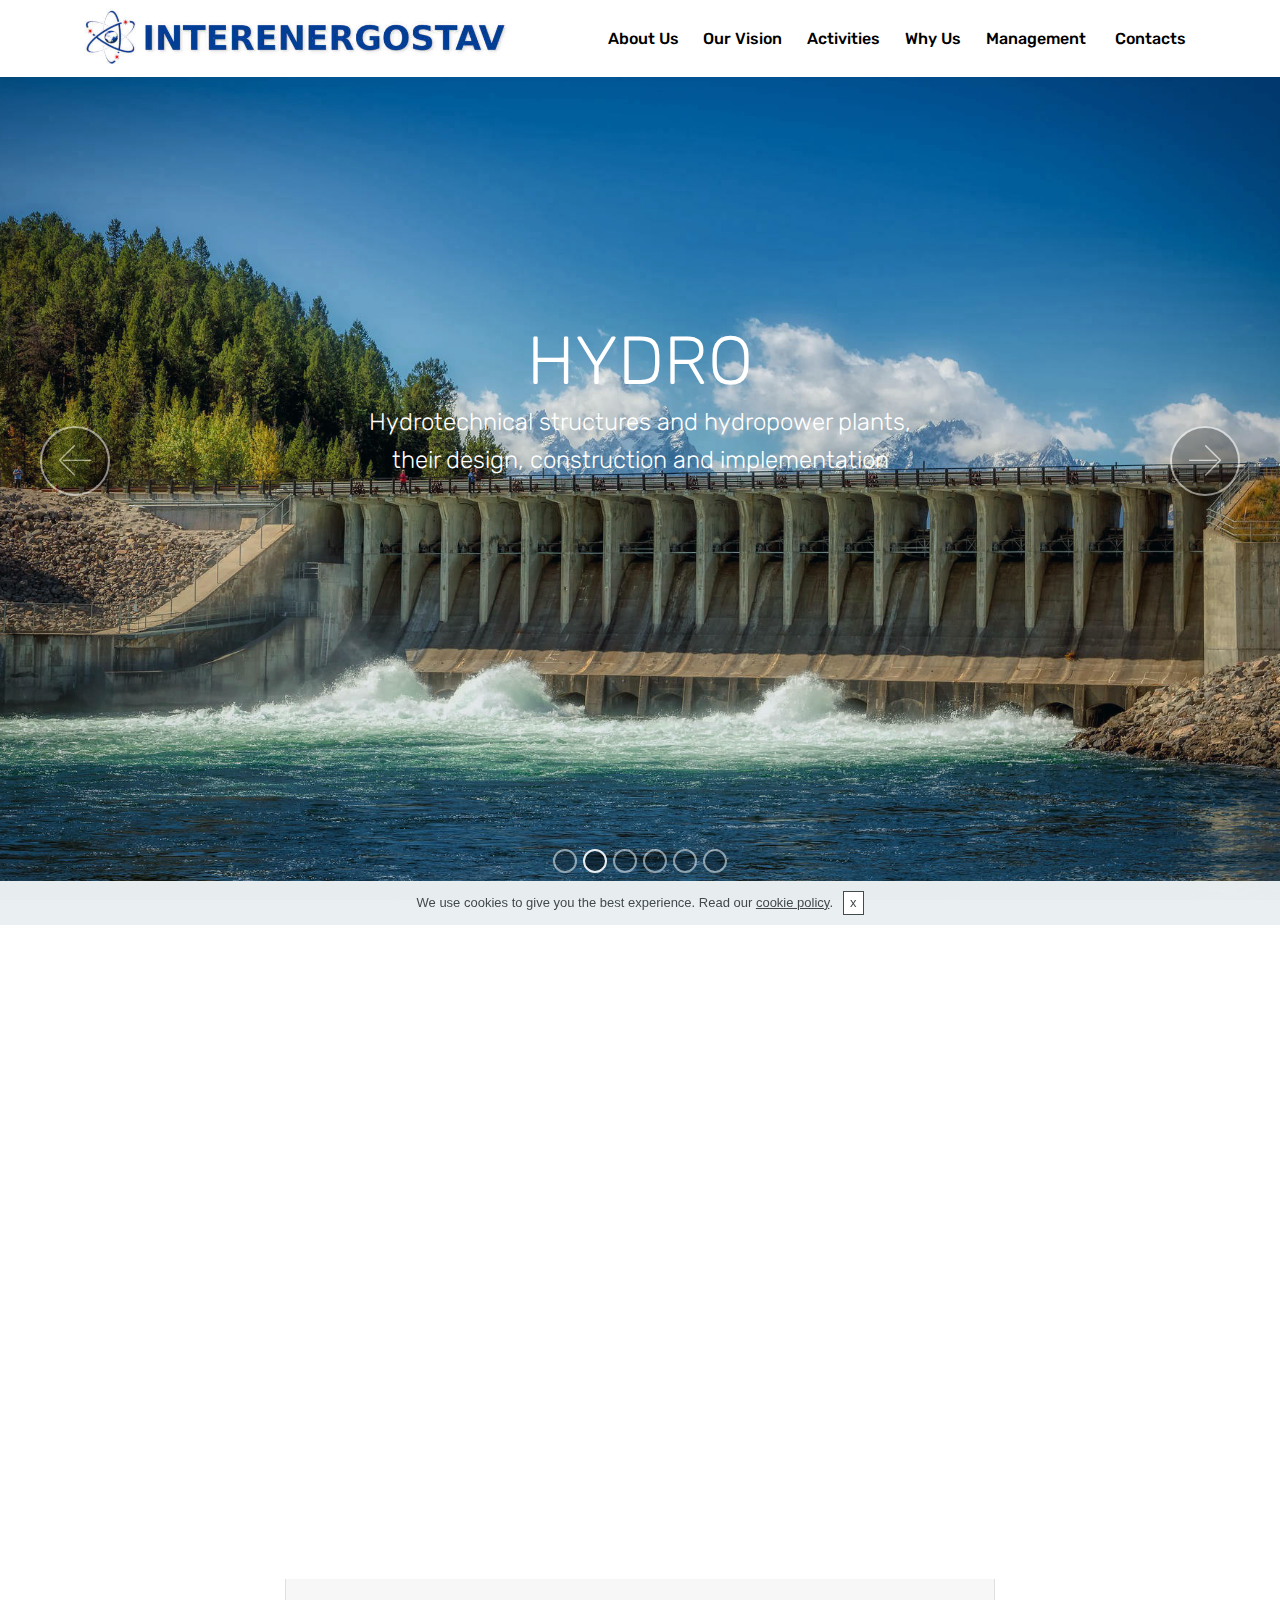
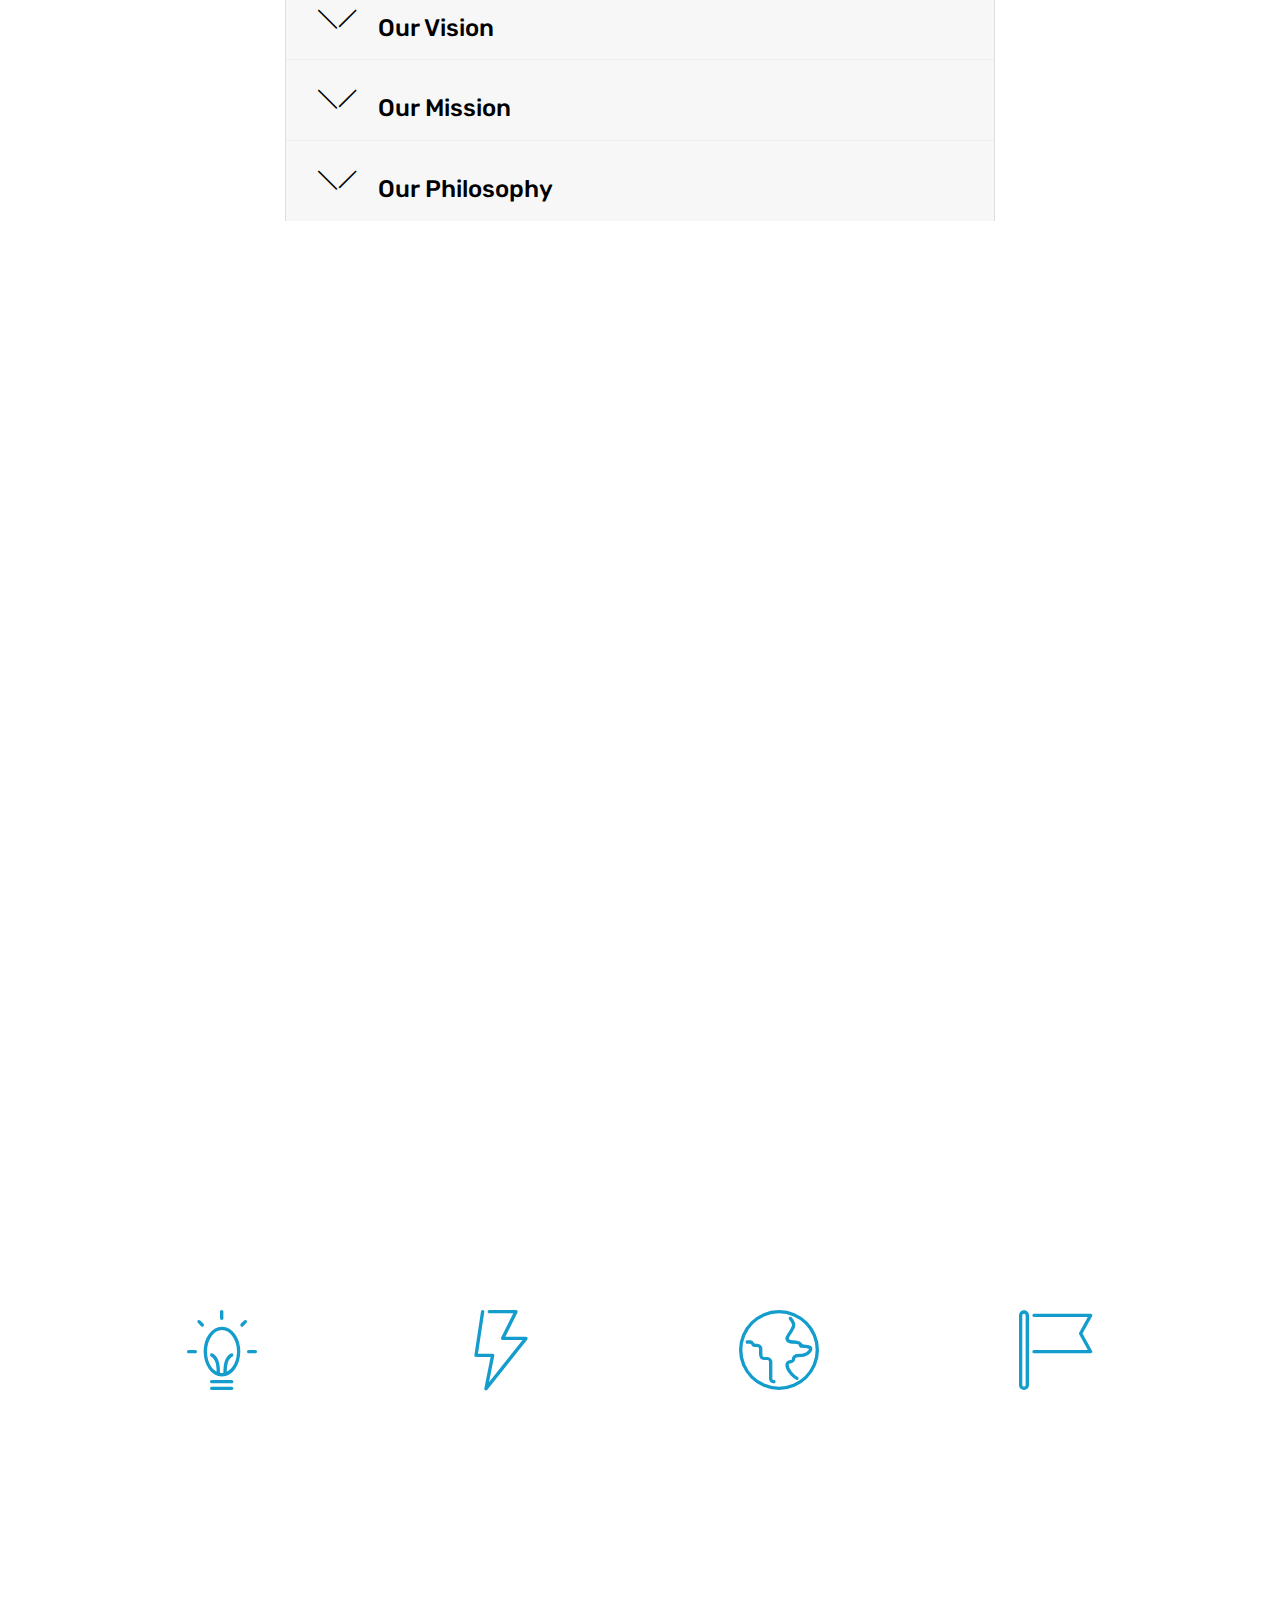
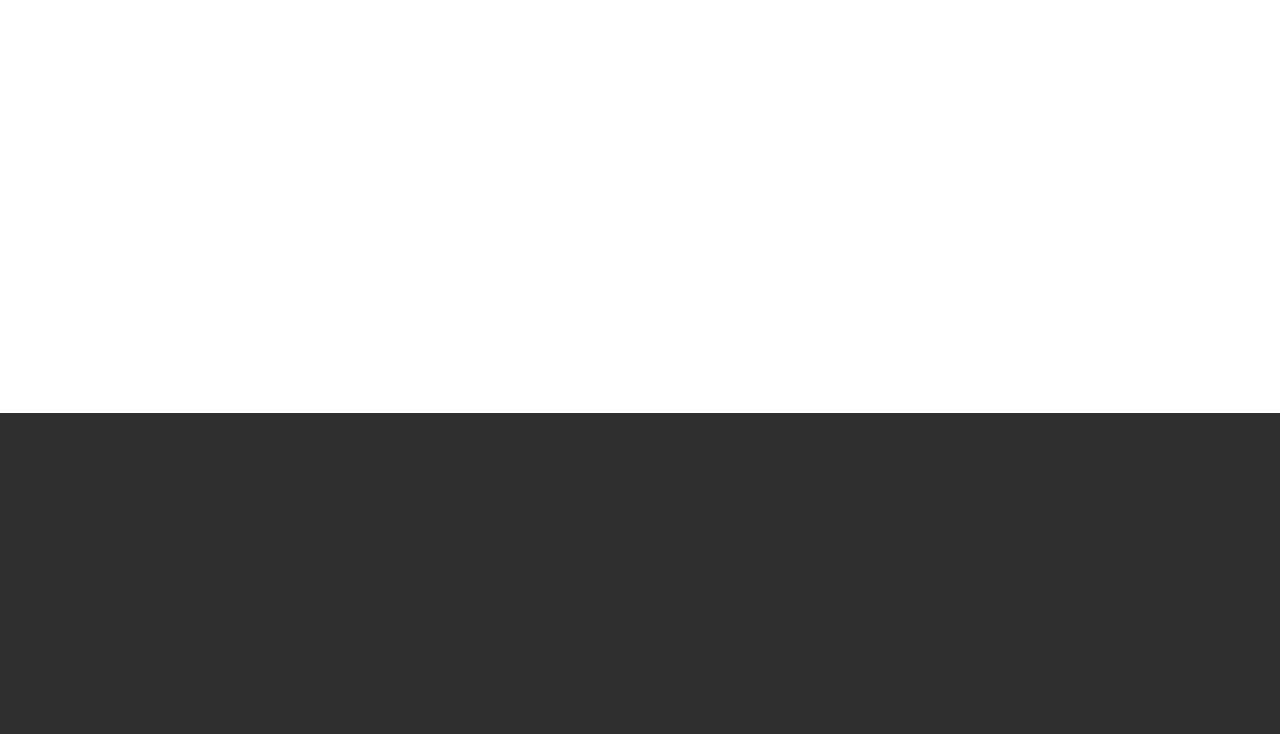
==== commit b63e771e: "create github pages" ====
--- a/index.html
+++ b/index.html
@@ -7,7 +7,7 @@
   <meta name="generator" content="Mobirise v4.10.7, mobirise.com">
   <meta name="viewport" content="width=device-width, initial-scale=1, minimum-scale=1">
   <link rel="shortcut icon" href="assets/images/favicon-64x64-1.png" type="image/x-icon">
-  <meta name="description" content="">
+  <meta name="description" content="Homepage">
   
   <title>Home | Interenergostav</title>
   <link rel="stylesheet" href="assets/web/assets/mobirise-icons/mobirise-icons.css">
@@ -42,7 +42,7 @@
             <div class="navbar-brand">
                 <span class="navbar-logo">
                     <a href="http://www.interenergostav.eu/">
-                        <img src="assets/images/web-pages-logo-872x123.png" alt="Interenergostav Corp. s.r.o." title="Home" style="height: 3.8rem;">
+                        <img src="assets/images/web-pages-logo1-800x113.jpg" alt="Interenergostav Corp. s.r.o." title="Home" style="height: 3.8rem;">
                     </a>
                 </span>
                 
@@ -61,12 +61,12 @@
     </nav>
 </section>
 
-<section class="engine"><a href="https://mobirise.info/y">html site templates</a></section><section class="carousel slide cid-rA58cfNO4l" data-interval="false" id="slider1-g">
-
-    
-
-    <div class="full-screen"><div class="mbr-slider slide carousel" data-pause="true" data-keyboard="false" data-ride="carousel" data-interval="5000"><ol class="carousel-indicators"><li data-app-prevent-settings="" data-target="#slider1-g" class=" active" data-slide-to="0"></li><li data-app-prevent-settings="" data-target="#slider1-g" data-slide-to="1"></li><li data-app-prevent-settings="" data-target="#slider1-g" data-slide-to="2"></li><li data-app-prevent-settings="" data-target="#slider1-g" data-slide-to="3"></li><li data-app-prevent-settings="" data-target="#slider1-g" data-slide-to="4"></li><li data-app-prevent-settings="" data-target="#slider1-g" data-slide-to="5"></li></ol><div class="carousel-inner" role="listbox"><div class="carousel-item slider-fullscreen-image active" data-bg-video-slide="false" style="background-image: url(assets/images/mbr-1920x1242.jpg);"><div class="container container-slide"><div class="image_wrapper"><div class="mbr-overlay" style="opacity: 0.1; background-color: rgb(7, 59, 76);"></div><img src="assets/images/mbr-1920x1242.jpg"><div class="carousel-caption justify-content-center"><div class="col-10 align-center"><h2 class="mbr-fonts-style display-1">HYDRO</h2><p class="lead mbr-text mbr-fonts-style display-5">Hydrotechnical structures and hydropower plants,<br>their design, construction and implementation<br><br><br></p></div></div></div></div></div><div class="carousel-item slider-fullscreen-image" data-bg-video-slide="false" style="background-image: url(assets/images/mbr-1920x1271.jpg);"><div class="container container-slide"><div class="image_wrapper"><div class="mbr-overlay" style="opacity: 0.1; background-color: rgb(15, 118, 153);"></div><img src="assets/images/mbr-1920x1271.jpg"><div class="carousel-caption justify-content-center"><div class="col-10 align-center"><h2 class="mbr-fonts-style display-1">THERMAL</h2><p class="lead mbr-text mbr-fonts-style display-5">Thermal power plants design and construction,<br>supply of the thermal powerplant equipment<br>
-<br><u><em><br></em></u></p></div></div></div></div></div><div class="carousel-item slider-fullscreen-image" data-bg-video-slide="false" style="background-image: url(assets/images/mbr-1-1920x1280.jpg);"><div class="container container-slide"><div class="image_wrapper"><div class="mbr-overlay" style="opacity: 0.2; background-color: rgb(15, 118, 153);"></div><img src="assets/images/mbr-1-1920x1280.jpg"><div class="carousel-caption justify-content-center"><div class="col-10 align-center"><h2 class="mbr-fonts-style display-1">ALTERNATIVE ENERGY</h2><p class="lead mbr-text mbr-fonts-style display-5">Solutions for alternative energy sources<br>Wind, Solar and Geothermal power plants<br>
+<section class="engine"><a href="https://mobirise.info/i">website creation software</a></section><section class="carousel slide cid-rA58cfNO4l" data-interval="false" id="slider1-g">
+
+    
+
+    <div class="full-screen"><div class="mbr-slider slide carousel" data-pause="true" data-keyboard="false" data-ride="carousel" data-interval="5000"><ol class="carousel-indicators"><li data-app-prevent-settings="" data-target="#slider1-g" data-slide-to="0"></li><li data-app-prevent-settings="" data-target="#slider1-g" class=" active" data-slide-to="1"></li><li data-app-prevent-settings="" data-target="#slider1-g" data-slide-to="2"></li><li data-app-prevent-settings="" data-target="#slider1-g" data-slide-to="3"></li><li data-app-prevent-settings="" data-target="#slider1-g" data-slide-to="4"></li><li data-app-prevent-settings="" data-target="#slider1-g" data-slide-to="5"></li></ol><div class="carousel-inner" role="listbox"><div class="carousel-item slider-fullscreen-image" data-bg-video-slide="false" style="background-image: url(assets/images/mbr-1920x1271.jpg);"><div class="container container-slide"><div class="image_wrapper"><div class="mbr-overlay" style="opacity: 0.1; background-color: rgb(15, 118, 153);"></div><img src="assets/images/mbr-1920x1271.jpg"><div class="carousel-caption justify-content-center"><div class="col-10 align-center"><h2 class="mbr-fonts-style display-1">THERMAL</h2><p class="lead mbr-text mbr-fonts-style display-5">Thermal power plants design and construction,<br>supply of the thermal powerplant equipment<br>
+<br><u><em><br></em></u></p></div></div></div></div></div><div class="carousel-item slider-fullscreen-image active" data-bg-video-slide="false" style="background-image: url(assets/images/mbr-1920x1242.jpg);"><div class="container container-slide"><div class="image_wrapper"><div class="mbr-overlay" style="opacity: 0.1; background-color: rgb(7, 59, 76);"></div><img src="assets/images/mbr-1920x1242.jpg"><div class="carousel-caption justify-content-center"><div class="col-10 align-center"><h2 class="mbr-fonts-style display-1">HYDRO</h2><p class="lead mbr-text mbr-fonts-style display-5">Hydrotechnical structures and hydropower plants,<br>their design, construction and implementation<br><br><br></p></div></div></div></div></div><div class="carousel-item slider-fullscreen-image" data-bg-video-slide="false" style="background-image: url(assets/images/mbr-1-1920x1280.jpg);"><div class="container container-slide"><div class="image_wrapper"><div class="mbr-overlay" style="opacity: 0.2; background-color: rgb(15, 118, 153);"></div><img src="assets/images/mbr-1-1920x1280.jpg"><div class="carousel-caption justify-content-center"><div class="col-10 align-center"><h2 class="mbr-fonts-style display-1">ALTERNATIVE ENERGY</h2><p class="lead mbr-text mbr-fonts-style display-5">Solutions for alternative energy sources<br>Wind, Solar and Geothermal power plants<br>
 <br><u><em><br></em></u></p></div></div></div></div></div><div class="carousel-item slider-fullscreen-image" data-bg-video-slide="false" style="background-image: url(assets/images/mbr-2-1920x1280.jpg);"><div class="container container-slide"><div class="image_wrapper"><div class="mbr-overlay" style="opacity: 0.1; background-color: rgb(7, 59, 76);"></div><img src="assets/images/mbr-2-1920x1280.jpg"><div class="carousel-caption justify-content-center"><div class="col-10 align-center"><h2 class="mbr-fonts-style display-1">WATER TREATMENT</h2><p class="lead mbr-text mbr-fonts-style display-5">Water treatment, purification and desalination&nbsp;technologies,<br>all by freezing<br>
 <br><u><em><br></em></u></p></div></div></div></div></div><div class="carousel-item slider-fullscreen-image" data-bg-video-slide="false" style="background-image: url(assets/images/stocksnap-3fkg3dtbgh-2000x3000.jpg);"><div class="container container-slide"><div class="image_wrapper"><div class="mbr-overlay" style="opacity: 0.1; background-color: rgb(7, 59, 76);"></div><img src="assets/images/stocksnap-3fkg3dtbgh-2000x3000.jpg"><div class="carousel-caption justify-content-center"><div class="col-10 align-center"><h2 class="mbr-fonts-style display-1">OIL AND GAS</h2><p class="lead mbr-text mbr-fonts-style display-5">Oil and gas facilities &amp; equipment<br>
 <br><u><em><br></em></u></p></div></div></div></div></div><div class="carousel-item slider-fullscreen-image" data-bg-video-slide="false" style="background-image: url(assets/images/mbr-1920x1095.jpg);"><div class="container container-slide"><div class="image_wrapper"><div class="mbr-overlay" style="opacity: 0.2; background-color: rgb(7, 59, 76);"></div><img src="assets/images/mbr-1920x1095.jpg"><div class="carousel-caption justify-content-center"><div class="col-10 align-center"><h2 class="mbr-fonts-style display-1">GEOTOMOGRAPHY</h2><p class="lead mbr-text mbr-fonts-style display-5">Technology based on the continuous remote scanning of the Earth crust&nbsp;<br>using satellites&nbsp;<br>
@@ -96,7 +96,7 @@
 
     <div class="container">
         <div class="media-container-row">
-            <div class="mbr-text col-12 mbr-fonts-style display-7 col-md-12"><p><span style="font-size: 1rem;">INTERENERGOSTAV Corp. s.r.o. was founded as a management company, with the goal of successfully implemented projects in the field of energy industry, construction, infrastructure, as well as exploration and extraction of carbohydrates and other minerals.</span><br></p><p><span style="font-size: 1rem;">Company is representing the INTERENERGOSTROY Consortium as the Strategic Partnership Consortium (SPC), which includes more than 25 major strategic partners who are ready to participate in construction and infrastructure projects of any complexity.</span></p><p><span style="font-size: 1rem;">The SPC includes competent European, Ukrainian and Central Asian research and design organizations, geological companies, manufacturers and suppliers of technological equipment, machinery and materials which cooperate for the successful projects implementation.</span></p><p><span style="font-size: 1rem;">INTERENERGOSTAV Corp. s.r.o. represents a wide range and variety of services, which are developed taking into account the specific needs of each Customer.</span></p><p><span style="font-size: 1rem;">The company in its daily activities is actively introducing innovative solution and thus ready to offer an exceptional product and satisfy the most stringent Customer requirements.&nbsp;</span><span style="font-size: 1rem;">The company has a number of unique innovative technologies in the field of construction, desalination and geological survey.</span></p><p><span style="font-size: 1rem;">The company interests are represented in countries in Europe, Asia, Africa and South America.</span></p></div>
+            <div class="mbr-text col-12 mbr-fonts-style display-7 col-md-12"><p><span style="font-size: 1rem;">INTERENERGOSTAV Corp. s.r.o. was founded as a management company, with the goal of successful implementation of projects in the field of energy industry, construction, infrastructure, as well as exploration and extraction of carbohydrates and other minerals.</span><br></p><p><span style="font-size: 1rem;">The Company represents the INTERENERGOSTROY Strategic Partnership Consortium (SPC), which includes more than 25 major strategic partners ready to participate in construction and infrastructure projects of any complexity.</span></p><p><span style="font-size: 1rem;">The SPC includes competent European, Ukrainian and Central Asian research and design organizations, geological companies, manufacturers and suppliers of technological equipment, machinery and materials, which cooperate and work together for the successful projects implementation.</span></p><p><span style="font-size: 1rem;">INTERENERGOSTAV Corp. s.r.o. represents a wide variety of services designed to satisfy specific needs of a Customer.</span></p><p><span style="font-size: 1rem;">The company in its daily activities is actively introducing innovative solutions and thus is ready to offer an exceptional product meeting the most stringent Customer requirements.&nbsp;</span><span style="font-size: 1rem;">The company has a number of unique innovative technologies in the field of construction, desalination and geological survey.</span></p><p><span style="font-size: 1rem;">The company has interests in the countries of Europe, Asia, Africa and South America.</span></p></div>
         </div>
     </div>
 </section>
@@ -113,15 +113,15 @@
                     <h2 class="mbr-section-title pb-5 mbr-fonts-style display-2">Our Vision and Mission</h2>
                 </div>
                 <div class="clearfix"></div>
-                <div id="bootstrap-accordion_4" class="panel-group accordionStyles accordion" role="tablist" aria-multiselectable="true">
+                <div id="bootstrap-accordion_10" class="panel-group accordionStyles accordion" role="tablist" aria-multiselectable="true">
                     <div class="card">
                         <div class="card-header" role="tab" id="headingOne">
-                            <a role="button" class="panel-title collapsed text-black" data-toggle="collapse" data-core="" href="#collapse1_4" aria-expanded="false" aria-controls="collapse1">
+                            <a role="button" class="panel-title collapsed text-black" data-toggle="collapse" data-core="" href="#collapse1_10" aria-expanded="false" aria-controls="collapse1">
                                 <h4 class="mbr-fonts-style display-5">
                                     <span class="sign mbr-iconfont mbri-arrow-down inactive"></span>&nbsp;Our Vision</h4>
                             </a>
                         </div>
-                        <div id="collapse1_4" class="panel-collapse noScroll collapse " role="tabpanel" aria-labelledby="headingOne" data-parent="#bootstrap-accordion_4">
+                        <div id="collapse1_10" class="panel-collapse noScroll collapse " role="tabpanel" aria-labelledby="headingOne" data-parent="#bootstrap-accordion_10">
                             <div class="panel-body p-4">
                                 <p class="mbr-fonts-style panel-text display-7">Success in business is the ability to hear and see, understand and respect the needs of our Customer, maintain reliable communication channels, and be honest and fair.
 <br>We strive to become a recognized management company in the international market for complex infrastructure projects, providing our Customer with the best product and highest service.<br>Our vision is to make a positive contribution to the sustainable development of the world community through our activities.<br></p>
@@ -130,31 +130,31 @@
                     </div>
                     <div class="card">
                         <div class="card-header" role="tab" id="headingTwo">
-                            <a role="button" class="collapsed panel-title text-black" data-toggle="collapse" data-core="" href="#collapse2_4" aria-expanded="false" aria-controls="collapse2">
+                            <a role="button" class="collapsed panel-title text-black" data-toggle="collapse" data-core="" href="#collapse2_10" aria-expanded="false" aria-controls="collapse2">
                                 <h4 class="mbr-fonts-style display-5">
                                     <span class="sign mbr-iconfont mbri-arrow-down inactive"></span> Our Mission</h4>
                             </a>
                             
                         </div>
-                        <div id="collapse2_4" class="panel-collapse noScroll collapse" role="tabpanel" aria-labelledby="headingTwo" data-parent="#bootstrap-accordion_4">
+                        <div id="collapse2_10" class="panel-collapse noScroll collapse" role="tabpanel" aria-labelledby="headingTwo" data-parent="#bootstrap-accordion_10">
                             <div class="panel-body p-4">
-                                <p class="mbr-fonts-style panel-text display-7">We have the necessary skills, experience, resources to manage projects at all stages of the life cycle, from simple objects to complex projects in the energy, infrastructure and mining sectors. 
-<br>Our mission is to provide customers with quality and innovative solutions that are based on our competence in the field of creation, development and project management.<br></p>
+                                <p class="mbr-fonts-style panel-text display-7">We have the necessary skills, experience and resources to manage projects at all stages of the life cycle, from simple objects to complex projects in the energy, infrastructure and mining sectors. 
+<br>Our mission is to provide customers with quality and innovative solutions based on our competence in the fields of creation, development and management of the project.<br></p>
                             </div>
                         </div>
                     </div>
                     <div class="card">
                         <div class="card-header" role="tab" id="headingThree">
-                            <a role="button" class="collapsed text-black panel-title" data-toggle="collapse" data-core="" href="#collapse3_4" aria-expanded="false" aria-controls="collapse3">
+                            <a role="button" class="collapsed text-black panel-title" data-toggle="collapse" data-core="" href="#collapse3_10" aria-expanded="false" aria-controls="collapse3">
                                 <h4 class="mbr-fonts-style display-5">
                                     <span class="sign mbr-iconfont mbri-arrow-down inactive"></span>&nbsp;Our Philosophy
                                 </h4>
                             </a>
                         </div>
-                        <div id="collapse3_4" class="panel-collapse noScroll collapse" role="tabpanel" aria-labelledby="headingThree" data-parent="#bootstrap-accordion_4">
+                        <div id="collapse3_10" class="panel-collapse noScroll collapse" role="tabpanel" aria-labelledby="headingThree" data-parent="#bootstrap-accordion_10">
                             <div class="panel-body p-4">
-                                <p class="mbr-fonts-style panel-text display-7">We are convinced that hard work, innovation and innovation are at the core of human and social development. But the pursuit of success should not go against human values and concern for the environment.<br><br>We always strive to exceed the expectations of our customers and partners, guided by our values:
-<br>- Professionalism<br>- Innovativeness and&nbsp;innovations<br>- Justness<br>- Honesty<br>- Respect<br>- Safety<br>- Environmental care<br>- Social responsibility<br></p>
+                                <p class="mbr-fonts-style panel-text display-7">We are convinced that hard work, innovativeness and innovations are at the core of human and social development. But the pursuit of success should not go against human values and become concern for the environment.<br><br>We always strive to exceed the expectations of our customers and partners, guided by our values:
+<br>&nbsp; &nbsp; •&nbsp;Professionalism<br>&nbsp; &nbsp; •&nbsp;Innovativeness and&nbsp;innovations<br>&nbsp; &nbsp; •&nbsp;Justice<br>&nbsp; &nbsp; •&nbsp;Honesty<br>&nbsp; &nbsp; •&nbsp;Respect<br>&nbsp; &nbsp; •&nbsp;Safety<br>&nbsp; &nbsp;• Care for the environment<br>&nbsp; &nbsp;•&nbsp;Social responsibility<br></p>
                             </div>
                         </div>
                     </div>
@@ -174,7 +174,7 @@
     
     
     <div class="container">
-        <h2 class="mbr-section-title pb-3 mbr-fonts-style align-center display-2">Activities and project participation<br></h2>
+        <h2 class="mbr-section-title pb-3 mbr-fonts-style align-center display-2">Activities and Project participation<br></h2>
         
         <div class="step-container">
             <div class="card separline pb-4">
@@ -184,7 +184,7 @@
                     </div>          
                     <div class="step-text-content">
                         <h4 class="mbr-step-title pb-3 mbr-fonts-style display-5"><br>Project Supervision or Project Management</h4>
-                        <p class="mbr-step-text mbr-fonts-style display-7">Company may act as Project Supervisor or Project Manager, ensuring project management and control over its implementation at various levels.</p>
+                        <p class="mbr-step-text mbr-fonts-style display-7">Company may act as a Project Supervisor or Project Manager, ensuring management and control over Project implementation at various levels and stages.</p>
                     </div>
                 </div>
             </div>
@@ -199,7 +199,7 @@
                     <div class="step-text-content">
                         <h4 class="mbr-step-title pb-3 mbr-fonts-style display-5"><br>Engineering, Procurement and Construction (EPC)</h4>
                         <p class="mbr-step-text mbr-fonts-style display-7">
-                            The company is able to develop the design of the project, as well as take on the role of EPC contractor for the successful implementation of the project.</p>
+                            High expertise of our company and our Partners allows us to design structures of varying degrees of complexity and satisfy the requirements of our Customers. Apart from engineering services, the company is also able to develop Project design as well as take on the role of EPC contractor for the successful implementation of the Project.</p>
                     </div>
                 </div>
             </div>
@@ -214,7 +214,7 @@
                     <div class="step-text-content">
                         <h4 class="mbr-step-title pb-3 mbr-fonts-style display-5"><br>Subcontracting</h4>
                         <p class="mbr-step-text mbr-fonts-style display-7">
-                            The company is capable of supplying equipment and providing services for various projects around the world. This includes the supply of high quality equipment from the European Union and other countries. The equipment is selected individually for a specific project on the basis of Customer technical equirements or technical requirements are developed jointly with the Customer.
+                            The company is capable of organizing equipment supply and providing services for various projects around the world. This also includes the supply of high quality equipment from Europe. The equipment is selected individually for a specific Project on the basis of Customer technical equirements or technical requirements developed jointly with the Customer.
                         </p>
                     </div>
                 </div>
@@ -230,27 +230,9 @@
                     <div class="step-text-content">
                         <h4 class="mbr-step-title pb-3 mbr-fonts-style display-5">
                             
-                        <div><br></div><div>Engineering</div></h4>
-                        <p class="mbr-step-text mbr-fonts-style display-7">
-                            High expertise of our company and our Partners allows us to design structures of varying degrees of complexity and satisfy the requirements of our Customers.&nbsp;The vast experience and competencies of our company and our Partners have found application in various fields of energy indusrty.</p>
-                    </div>
-                </div>
-            </div>
-            
-            <div class="card separline pb-4">
-                <div class="step-element d-flex">
-                    <div class="step-wrapper pr-3">
-                        <h3 class="step d-flex align-items-center justify-content-center">
-                            •
-                        </h3>
-                    </div>          
-                    <div class="step-text-content">
-                        <h4 class="mbr-step-title pb-3 mbr-fonts-style display-5">
-                            
-                        <div><br></div><div>Advisor and Know-How holder</div></h4>
-                        <p class="mbr-step-text mbr-fonts-style display-7">
-                            Our company can act as an Advisor at various stages of the project. We also hold the know-how, both technical and managerial, for the successful implementation of the project.
-                        </p>
+                        <div>
+</div><div>Advisor and Know-How holder</div></h4>
+                        <p class="mbr-step-text mbr-fonts-style display-7">Our company can act as an Advisor at various stages of the Project. We also hold the know-how, both technical and managerial, for the successful implementation of the project.</p>
                     </div>
                 </div>
             </div>
@@ -265,13 +247,16 @@
                     <div class="step-text-content">
                         <h4 class="mbr-step-title pb-3 mbr-fonts-style display-5">
                             
-                        <div><br></div><div>Long-term cooperation</div></h4>
+                        <div>
+</div><div>Long-term cooperation</div></h4>
                         <p class="mbr-step-text mbr-fonts-style display-7">
                             We value our Customers and are aimed at long-term cooperation, so one of the most important goals of our company is to provide quality service and a professional approach.
                         </p>
                     </div>
                 </div>
             </div>
+            
+            
             
             
             
@@ -313,7 +298,7 @@
                 <div class="card-box">
                     <h4 class="card-title py-3 mbr-fonts-style display-5">Expertise and Know How</h4>
                     <p class="mbr-text mbr-fonts-style display-7">
-                        Our company has high expertise and we are also a know-how holder in project implementation</p>
+                        Our company has high expertise and we are also a know-how holder in Project implementation</p>
                 </div>
             </div>
 
@@ -371,73 +356,49 @@
     </div>
 </section>
 
-<section class="testimonials1 cid-rA6fiq32KZ" id="testimonials1-w">
-
-    
-
-    
-    <div class="container">
-        <div class="media-container-row">
-            <div class="title col-12 align-center">
-                
-                
-            </div>
-        </div>
-    </div>
-
-    <div class="container pt-3 mt-2">
-        <div class="media-container-row">
-            <div class="mbr-testimonial p-3 align-center col-12 col-md-6 col-lg-4">
-                <div class="panel-item p-3">
-                    <div class="card-block">
-                        
-                        <p class="mbr-text mbr-fonts-style display-7">&nbsp;</p>
-                    </div>
-                    <div class="card-footer">
-                        <div class="mbr-author-name mbr-bold mbr-fonts-style display-7">
-                             Vasyl Romashko</div>
-                        <small class="mbr-author-desc mbr-italic mbr-light mbr-fonts-style display-7">
-                               Director<br></small>
-                    </div>
-                </div>
-            </div>
-
-            <div class="mbr-testimonial p-3 align-center col-12 col-md-6 col-lg-4">
-                <div class="panel-item p-3">
-                    <div class="card-block">
-                        
-                        <p class="mbr-text mbr-fonts-style display-7">&nbsp;</p>
-                    </div>
-                    <div class="card-footer">
-                        <div class="mbr-author-name mbr-bold mbr-fonts-style display-7">
-                             Oleg Salatskyi</div>
-                        <small class="mbr-author-desc mbr-italic mbr-light mbr-fonts-style display-7">Director<br></small>
-                    </div>
-                </div>
-            </div>
-
-            <div class="mbr-testimonial p-3 align-center col-12 col-md-6 col-lg-4">
-                <div class="panel-item p-3">
-                    <div class="card-block">
-                        
-                        <p class="mbr-text mbr-fonts-style display-7">&nbsp;</p>
-                    </div>
-                    <div class="card-footer">
-                        <div class="mbr-author-name mbr-bold mbr-fonts-style display-7">
-                             Oleksandr Romashko</div>
-                        <small class="mbr-author-desc mbr-italic mbr-light mbr-fonts-style display-7">
-                               Director<br></small>
-                    </div>
-                </div>
-            </div>
-
-            
-
-            
-
-            
-        </div>
-    </div>   
+<section class="features4 cid-rB8Ggnn8cZ" id="features4-g">
+    
+         
+
+    
+    <div class="container">
+        <div class="media-container-row">
+            <div class="card p-3 col-12 col-md-6 col-lg-4">
+                <div class="card-wrapper media-container-row media-container-row">
+                    <div class="card-box">
+                        <h4 class="card-title pb-3 mbr-fonts-style display-7">Vasyl Romashko</h4>
+                        <p class="mbr-text mbr-fonts-style display-7">
+                            Director, CEO<br><br><a href="mailto:v.romashko@interenergostav.eu">v.romashko@interenergostav.eu</a><br>
+                        </p>
+                    </div>
+                </div>
+            </div>
+
+            <div class="card p-3 col-12 col-md-6 col-12 col-md-6 col-lg-4">
+                <div class="card-wrapper media-container-row">
+                    <div class="card-box">
+                        <h4 class="card-title pb-3 mbr-fonts-style display-7">Oleg Salatskyi</h4>
+                        <p class="mbr-text mbr-fonts-style display-7">
+                            Director<br><br><a href="mailto:o.salatskyi@interenergostav.eu">o.salatskyi@interenergostav.eu</a><br>
+                        </p>
+                    </div>
+                </div>
+            </div>
+
+            <div class="card p-3 col-12 col-md-6 col-lg-4">
+                <div class="card-wrapper media-container-row">
+                    <div class="card-box">
+                        <h4 class="card-title pb-3 mbr-fonts-style display-7">Oleksandr Romashko</h4>
+                        <p class="mbr-text mbr-fonts-style display-7">
+                            Chief Administrative Officer<br><br><a href="mailto:o.romashko@interenergostav.eu">o.romashko@interenergostav.eu</a><br>
+                        </p>
+                    </div>
+                </div>
+            </div>
+
+            
+        </div>
+    </div>
 </section>
 
 <section class="features4 cid-rA6Ceb8sE5" id="features4-1b">
--- a/assets/mobirise/css/mbr-additional.css
+++ b/assets/mobirise/css/mbr-additional.css
@@ -2118,63 +2118,45 @@
 .cid-rA9UohL6ju .mbr-section-subtitle {
   color: #767676;
 }
-.cid-rA6fiq32KZ {
+.cid-rB8Ggnn8cZ {
   padding-top: 0px;
   padding-bottom: 0px;
   background-color: #ffffff;
 }
-.cid-rA6fiq32KZ .mbr-section-subtitle {
+.cid-rB8Ggnn8cZ .card-box {
+  background-color: #ffffff;
+  padding: 2rem;
+}
+.cid-rB8Ggnn8cZ h4 {
+  font-weight: 500;
+  margin-bottom: 0;
+  text-align: left;
+}
+.cid-rB8Ggnn8cZ p {
   color: #767676;
-}
-.cid-rA6fiq32KZ .media-container-row {
-  -webkit-flex-wrap: wrap;
-  -ms-flex-wrap: wrap;
-  flex-wrap: wrap;
-}
-.cid-rA6fiq32KZ .mbr-text {
-  color: #767676;
-}
-.cid-rA6fiq32KZ .mbr-author-desc {
-  display: block;
-  color: #767676;
-}
-.cid-rA6fiq32KZ .mbr-author-name {
-  color: #767676;
-}
-.cid-rA6fiq32KZ .mbr-testimonial .panel-item {
-  background-color: #ffffff;
-}
-.cid-rA6fiq32KZ .mbr-testimonial .card-block {
-  -webkit-flex-grow: 0;
-  flex-grow: 0;
-  padding: 2.4rem 2.4rem 0 2.4rem;
-}
-.cid-rA6fiq32KZ .mbr-testimonial .card-block .testimonial-photo {
-  display: inline-block;
-  width: 120px;
-  height: 120px;
-  margin-bottom: 1.6rem;
+  text-align: left;
+}
+.cid-rB8Ggnn8cZ .card-wrapper {
+  position: relative;
+  box-shadow: 0px 0px 0px 0px rgba(0, 0, 0, 0);
+  transition: box-shadow 0.3s;
+}
+.cid-rB8Ggnn8cZ .card-wrapper:hover {
+  box-shadow: 0px 0px 30px 0px rgba(0, 0, 0, 0.05);
+  transition: box-shadow 0.3s;
+}
+.cid-rB8Ggnn8cZ .card-img {
+  position: absolute;
+  top: 0;
+  left: 0;
+  width: 100%;
   overflow: hidden;
-  border-radius: 50%;
-}
-.cid-rA6fiq32KZ .mbr-testimonial .card-block .testimonial-photo img {
-  width: 100%;
-  min-width: 100%;
-  min-height: 100%;
-}
-.cid-rA6fiq32KZ .mbr-testimonial .card-footer {
-  padding-bottom: 2.4rem;
-  border-top: 0;
-  padding-top: 1rem;
-  word-wrap: break-word;
-  word-break: break-word;
-  background: none;
-}
-@media (max-width: 300px) {
-  .cid-rA6fiq32KZ .testimonial-photo {
-    width: 100% !important;
-    height: auto !important;
-  }
+}
+.cid-rB8Ggnn8cZ .card-title {
+  text-align: center;
+}
+.cid-rB8Ggnn8cZ P {
+  text-align: center;
 }
 .cid-rA6Ceb8sE5 {
   padding-top: 15px;
@@ -2226,3 +2208,489 @@
 .cid-rA6DfVfeQ0 .media-container-row .mbr-text {
   text-align: center;
 }
+.cid-rA4VuUyJp5 .navbar {
+  background: #ffffff;
+  transition: none;
+  min-height: 77px;
+  padding: .5rem 0;
+}
+.cid-rA4VuUyJp5 .navbar-dropdown.bg-color.transparent.opened {
+  background: #ffffff;
+}
+.cid-rA4VuUyJp5 a {
+  font-style: normal;
+}
+.cid-rA4VuUyJp5 .nav-item span {
+  padding-right: 0.4em;
+  line-height: 0.5em;
+  vertical-align: text-bottom;
+  position: relative;
+  text-decoration: none;
+}
+.cid-rA4VuUyJp5 .nav-item a {
+  display: -webkit-flex;
+  align-items: center;
+  justify-content: center;
+  padding: 0.7rem 0 !important;
+  margin: 0rem .65rem !important;
+  -webkit-align-items: center;
+  -webkit-justify-content: center;
+}
+.cid-rA4VuUyJp5 .nav-item:focus,
+.cid-rA4VuUyJp5 .nav-link:focus {
+  outline: none;
+}
+.cid-rA4VuUyJp5 .btn {
+  padding: 0.4rem 1.5rem;
+  display: -webkit-inline-flex;
+  align-items: center;
+  -webkit-align-items: center;
+}
+.cid-rA4VuUyJp5 .btn .mbr-iconfont {
+  font-size: 1.6rem;
+}
+.cid-rA4VuUyJp5 .menu-logo {
+  margin-right: auto;
+}
+.cid-rA4VuUyJp5 .menu-logo .navbar-brand {
+  display: flex;
+  margin-left: 5rem;
+  padding: 0;
+  transition: padding .2s;
+  min-height: 3.8rem;
+  -webkit-align-items: center;
+  align-items: center;
+}
+.cid-rA4VuUyJp5 .menu-logo .navbar-brand .navbar-caption-wrap {
+  display: flex;
+  -webkit-align-items: center;
+  align-items: center;
+  word-break: break-word;
+  min-width: 7rem;
+  margin: .3rem 0;
+}
+.cid-rA4VuUyJp5 .menu-logo .navbar-brand .navbar-caption-wrap .navbar-caption {
+  line-height: 1.2rem !important;
+  padding-right: 2rem;
+}
+.cid-rA4VuUyJp5 .menu-logo .navbar-brand .navbar-logo {
+  font-size: 4rem;
+  transition: font-size 0.25s;
+}
+.cid-rA4VuUyJp5 .menu-logo .navbar-brand .navbar-logo img {
+  display: flex;
+}
+.cid-rA4VuUyJp5 .menu-logo .navbar-brand .navbar-logo .mbr-iconfont {
+  transition: font-size 0.25s;
+}
+.cid-rA4VuUyJp5 .menu-logo .navbar-brand .navbar-logo a {
+  display: inline-flex;
+}
+.cid-rA4VuUyJp5 .navbar-toggleable-sm .navbar-collapse {
+  justify-content: flex-end;
+  -webkit-justify-content: flex-end;
+  padding-right: 5rem;
+  width: auto;
+}
+.cid-rA4VuUyJp5 .navbar-toggleable-sm .navbar-collapse .navbar-nav {
+  flex-wrap: wrap;
+  -webkit-flex-wrap: wrap;
+  padding-left: 0;
+}
+.cid-rA4VuUyJp5 .navbar-toggleable-sm .navbar-collapse .navbar-nav .nav-item {
+  -webkit-align-self: center;
+  align-self: center;
+}
+.cid-rA4VuUyJp5 .navbar-toggleable-sm .navbar-collapse .navbar-buttons {
+  padding-left: 0;
+  padding-bottom: 0;
+}
+.cid-rA4VuUyJp5 .dropdown .dropdown-menu {
+  background: #ffffff;
+  display: none;
+  position: absolute;
+  min-width: 5rem;
+  padding-top: 1.4rem;
+  padding-bottom: 1.4rem;
+  text-align: left;
+}
+.cid-rA4VuUyJp5 .dropdown .dropdown-menu .dropdown-item {
+  width: auto;
+  padding: 0.235em 1.5385em 0.235em 1.5385em !important;
+}
+.cid-rA4VuUyJp5 .dropdown .dropdown-menu .dropdown-item::after {
+  right: 0.5rem;
+}
+.cid-rA4VuUyJp5 .dropdown .dropdown-menu .dropdown-submenu {
+  margin: 0;
+}
+.cid-rA4VuUyJp5 .dropdown.open > .dropdown-menu {
+  display: block;
+}
+.cid-rA4VuUyJp5 .navbar-toggleable-sm.opened:after {
+  position: absolute;
+  width: 100vw;
+  height: 100vh;
+  content: '';
+  background-color: rgba(0, 0, 0, 0.1);
+  left: 0;
+  bottom: 0;
+  transform: translateY(100%);
+  -webkit-transform: translateY(100%);
+  z-index: 1000;
+}
+.cid-rA4VuUyJp5 .navbar.navbar-short {
+  min-height: 60px;
+  transition: all .2s;
+}
+.cid-rA4VuUyJp5 .navbar.navbar-short .navbar-toggler-right {
+  top: 20px;
+}
+.cid-rA4VuUyJp5 .navbar.navbar-short .navbar-logo a {
+  font-size: 2.5rem !important;
+  line-height: 2.5rem;
+  transition: font-size 0.25s;
+}
+.cid-rA4VuUyJp5 .navbar.navbar-short .navbar-logo a .mbr-iconfont {
+  font-size: 2.5rem !important;
+}
+.cid-rA4VuUyJp5 .navbar.navbar-short .navbar-logo a img {
+  height: 3rem !important;
+}
+.cid-rA4VuUyJp5 .navbar.navbar-short .navbar-brand {
+  min-height: 3rem;
+}
+.cid-rA4VuUyJp5 button.navbar-toggler {
+  width: 31px;
+  height: 18px;
+  cursor: pointer;
+  transition: all .2s;
+  top: 1.5rem;
+  right: 1rem;
+}
+.cid-rA4VuUyJp5 button.navbar-toggler:focus {
+  outline: none;
+}
+.cid-rA4VuUyJp5 button.navbar-toggler .hamburger span {
+  position: absolute;
+  right: 0;
+  width: 30px;
+  height: 2px;
+  border-right: 5px;
+  background-color: #333333;
+}
+.cid-rA4VuUyJp5 button.navbar-toggler .hamburger span:nth-child(1) {
+  top: 0;
+  transition: all .2s;
+}
+.cid-rA4VuUyJp5 button.navbar-toggler .hamburger span:nth-child(2) {
+  top: 8px;
+  transition: all .15s;
+}
+.cid-rA4VuUyJp5 button.navbar-toggler .hamburger span:nth-child(3) {
+  top: 8px;
+  transition: all .15s;
+}
+.cid-rA4VuUyJp5 button.navbar-toggler .hamburger span:nth-child(4) {
+  top: 16px;
+  transition: all .2s;
+}
+.cid-rA4VuUyJp5 nav.opened .hamburger span:nth-child(1) {
+  top: 8px;
+  width: 0;
+  opacity: 0;
+  right: 50%;
+  transition: all .2s;
+}
+.cid-rA4VuUyJp5 nav.opened .hamburger span:nth-child(2) {
+  -webkit-transform: rotate(45deg);
+  transform: rotate(45deg);
+  transition: all .25s;
+}
+.cid-rA4VuUyJp5 nav.opened .hamburger span:nth-child(3) {
+  -webkit-transform: rotate(-45deg);
+  transform: rotate(-45deg);
+  transition: all .25s;
+}
+.cid-rA4VuUyJp5 nav.opened .hamburger span:nth-child(4) {
+  top: 8px;
+  width: 0;
+  opacity: 0;
+  right: 50%;
+  transition: all .2s;
+}
+.cid-rA4VuUyJp5 .collapsed.navbar-expand {
+  flex-direction: column;
+  -webkit-flex-direction: column;
+}
+.cid-rA4VuUyJp5 .collapsed .btn {
+  display: -webkit-flex;
+}
+.cid-rA4VuUyJp5 .collapsed .navbar-collapse {
+  display: none !important;
+  padding-right: 0 !important;
+}
+.cid-rA4VuUyJp5 .collapsed .navbar-collapse.collapsing,
+.cid-rA4VuUyJp5 .collapsed .navbar-collapse.show {
+  display: block !important;
+}
+.cid-rA4VuUyJp5 .collapsed .navbar-collapse.collapsing .navbar-nav,
+.cid-rA4VuUyJp5 .collapsed .navbar-collapse.show .navbar-nav {
+  display: block;
+  text-align: center;
+}
+.cid-rA4VuUyJp5 .collapsed .navbar-collapse.collapsing .navbar-nav .nav-item,
+.cid-rA4VuUyJp5 .collapsed .navbar-collapse.show .navbar-nav .nav-item {
+  clear: both;
+}
+.cid-rA4VuUyJp5 .collapsed .navbar-collapse.collapsing .navbar-nav .nav-item:last-child,
+.cid-rA4VuUyJp5 .collapsed .navbar-collapse.show .navbar-nav .nav-item:last-child {
+  margin-bottom: 1rem;
+}
+.cid-rA4VuUyJp5 .collapsed .navbar-collapse.collapsing .navbar-buttons,
+.cid-rA4VuUyJp5 .collapsed .navbar-collapse.show .navbar-buttons {
+  text-align: center;
+}
+.cid-rA4VuUyJp5 .collapsed .navbar-collapse.collapsing .navbar-buttons:last-child,
+.cid-rA4VuUyJp5 .collapsed .navbar-collapse.show .navbar-buttons:last-child {
+  margin-bottom: 1rem;
+}
+@media (min-width: 1024px) {
+  .cid-rA4VuUyJp5 .collapsed:not(.navbar-short) .navbar-collapse {
+    max-height: calc(98.5vh - 3.8rem);
+  }
+}
+.cid-rA4VuUyJp5 .collapsed button.navbar-toggler {
+  display: block;
+}
+.cid-rA4VuUyJp5 .collapsed .navbar-brand {
+  margin-left: 1rem !important;
+}
+.cid-rA4VuUyJp5 .collapsed .navbar-toggleable-sm {
+  flex-direction: column;
+  -webkit-flex-direction: column;
+}
+.cid-rA4VuUyJp5 .collapsed .dropdown .dropdown-menu {
+  width: 100%;
+  text-align: center;
+  position: relative;
+  opacity: 0;
+  overflow: hidden;
+  display: block;
+  height: 0;
+  visibility: hidden;
+  padding: 0;
+  transition-duration: .5s;
+  transition-property: opacity,padding,height;
+}
+.cid-rA4VuUyJp5 .collapsed .dropdown.open > .dropdown-menu {
+  position: relative;
+  opacity: 1;
+  height: auto;
+  padding: 1.4rem 0;
+  visibility: visible;
+}
+.cid-rA4VuUyJp5 .collapsed .dropdown .dropdown-submenu {
+  left: 0;
+  text-align: center;
+  width: 100%;
+}
+.cid-rA4VuUyJp5 .collapsed .dropdown .dropdown-toggle[data-toggle="dropdown-submenu"]::after {
+  margin-top: 0;
+  position: inherit;
+  right: 0;
+  top: 50%;
+  display: inline-block;
+  width: 0;
+  height: 0;
+  margin-left: .3em;
+  vertical-align: middle;
+  content: "";
+  border-top: .30em solid;
+  border-right: .30em solid transparent;
+  border-left: .30em solid transparent;
+}
+@media (max-width: 1023px) {
+  .cid-rA4VuUyJp5.navbar-expand {
+    flex-direction: column;
+    -webkit-flex-direction: column;
+  }
+  .cid-rA4VuUyJp5 img {
+    height: 3.8rem !important;
+  }
+  .cid-rA4VuUyJp5 .btn {
+    display: -webkit-flex;
+  }
+  .cid-rA4VuUyJp5 button.navbar-toggler {
+    display: block;
+  }
+  .cid-rA4VuUyJp5 .navbar-brand {
+    margin-left: 1rem !important;
+  }
+  .cid-rA4VuUyJp5 .navbar-toggleable-sm {
+    flex-direction: column;
+    -webkit-flex-direction: column;
+  }
+  .cid-rA4VuUyJp5 .navbar-collapse {
+    display: none !important;
+    padding-right: 0 !important;
+  }
+  .cid-rA4VuUyJp5 .navbar-collapse.collapsing,
+  .cid-rA4VuUyJp5 .navbar-collapse.show {
+    display: block !important;
+  }
+  .cid-rA4VuUyJp5 .navbar-collapse.collapsing .navbar-nav,
+  .cid-rA4VuUyJp5 .navbar-collapse.show .navbar-nav {
+    display: block;
+    text-align: center;
+  }
+  .cid-rA4VuUyJp5 .navbar-collapse.collapsing .navbar-nav .nav-item,
+  .cid-rA4VuUyJp5 .navbar-collapse.show .navbar-nav .nav-item {
+    clear: both;
+  }
+  .cid-rA4VuUyJp5 .navbar-collapse.collapsing .navbar-nav .nav-item:last-child,
+  .cid-rA4VuUyJp5 .navbar-collapse.show .navbar-nav .nav-item:last-child {
+    margin-bottom: 1rem;
+  }
+  .cid-rA4VuUyJp5 .navbar-collapse.collapsing .navbar-buttons,
+  .cid-rA4VuUyJp5 .navbar-collapse.show .navbar-buttons {
+    text-align: center;
+  }
+  .cid-rA4VuUyJp5 .navbar-collapse.collapsing .navbar-buttons:last-child,
+  .cid-rA4VuUyJp5 .navbar-collapse.show .navbar-buttons:last-child {
+    margin-bottom: 1rem;
+  }
+  .cid-rA4VuUyJp5 .dropdown .dropdown-menu {
+    width: 100%;
+    text-align: center;
+    position: relative;
+    opacity: 0;
+    overflow: hidden;
+    display: block;
+    height: 0;
+    visibility: hidden;
+    padding: 0;
+    transition-duration: .5s;
+    transition-property: opacity,padding,height;
+  }
+  .cid-rA4VuUyJp5 .dropdown.open > .dropdown-menu {
+    position: relative;
+    opacity: 1;
+    height: auto;
+    padding: 1.4rem 0;
+    visibility: visible;
+  }
+  .cid-rA4VuUyJp5 .dropdown .dropdown-submenu {
+    left: 0;
+    text-align: center;
+    width: 100%;
+  }
+  .cid-rA4VuUyJp5 .dropdown .dropdown-toggle[data-toggle="dropdown-submenu"]::after {
+    margin-top: 0;
+    position: inherit;
+    right: 0;
+    top: 50%;
+    display: inline-block;
+    width: 0;
+    height: 0;
+    margin-left: .3em;
+    vertical-align: middle;
+    content: "";
+    border-top: .30em solid;
+    border-right: .30em solid transparent;
+    border-left: .30em solid transparent;
+  }
+}
+@media (min-width: 767px) {
+  .cid-rA4VuUyJp5 .menu-logo {
+    flex-shrink: 0;
+    -webkit-flex-shrink: 0;
+  }
+}
+.cid-rA4VuUyJp5 .navbar-collapse {
+  flex-basis: auto;
+  -webkit-flex-basis: auto;
+}
+.cid-rA4VuUyJp5 .nav-link:hover,
+.cid-rA4VuUyJp5 .dropdown-item:hover {
+  color: #767676 !important;
+}
+.cid-rA6DfVfeQ0 {
+  padding-top: 0px;
+  padding-bottom: 60px;
+  background-color: #2e2e2e;
+}
+.cid-rA6DfVfeQ0 .media-container-row .mbr-text {
+  text-align: center;
+}
+.cid-rBb4KCItWd {
+  padding-top: 60px;
+  padding-bottom: 0px;
+  background-color: #ffffff;
+}
+.cid-rBb4KCItWd .mbr-section-subtitle {
+  color: #767676;
+}
+.cid-rBb7WDiyMN {
+  padding-top: 0px;
+  padding-bottom: 0px;
+  background-color: #ffffff;
+}
+.cid-rBb7WDiyMN .mbr-text,
+.cid-rBb7WDiyMN blockquote {
+  color: #767676;
+}
+.cid-rBb7WDiyMN .mbr-text P {
+  text-align: center;
+}
+.cid-rBb4rnD8NB {
+  padding-top: 15px;
+  padding-bottom: 60px;
+  background-color: #ffffff;
+}
+.cid-rBb4rnD8NB .mbr-text,
+.cid-rBb4rnD8NB blockquote {
+  color: #767676;
+}
+.cid-rBb4nnYKhs {
+  padding-top: 15px;
+  padding-bottom: 0px;
+  background-color: #2e2e2e;
+}
+.cid-rBb4nnYKhs .card-box {
+  background-color: #2e2e2e;
+  padding: 2rem;
+}
+.cid-rBb4nnYKhs h4 {
+  font-weight: 500;
+  margin-bottom: 0;
+  text-align: left;
+}
+.cid-rBb4nnYKhs p {
+  color: #767676;
+  text-align: left;
+}
+.cid-rBb4nnYKhs .card-wrapper {
+  position: relative;
+  box-shadow: 0px 0px 0px 0px rgba(0, 0, 0, 0);
+  transition: box-shadow 0.3s;
+}
+.cid-rBb4nnYKhs .card-wrapper:hover {
+  box-shadow: 0px 0px 30px 0px rgba(0, 0, 0, 0.05);
+  transition: box-shadow 0.3s;
+}
+.cid-rBb4nnYKhs .card-img {
+  position: absolute;
+  top: 0;
+  left: 0;
+  width: 100%;
+  overflow: hidden;
+}
+.cid-rBb4nnYKhs .card-title {
+  text-align: center;
+  color: #ffffff;
+}
+.cid-rBb4nnYKhs P {
+  color: #ffffff;
+  text-align: center;
+}
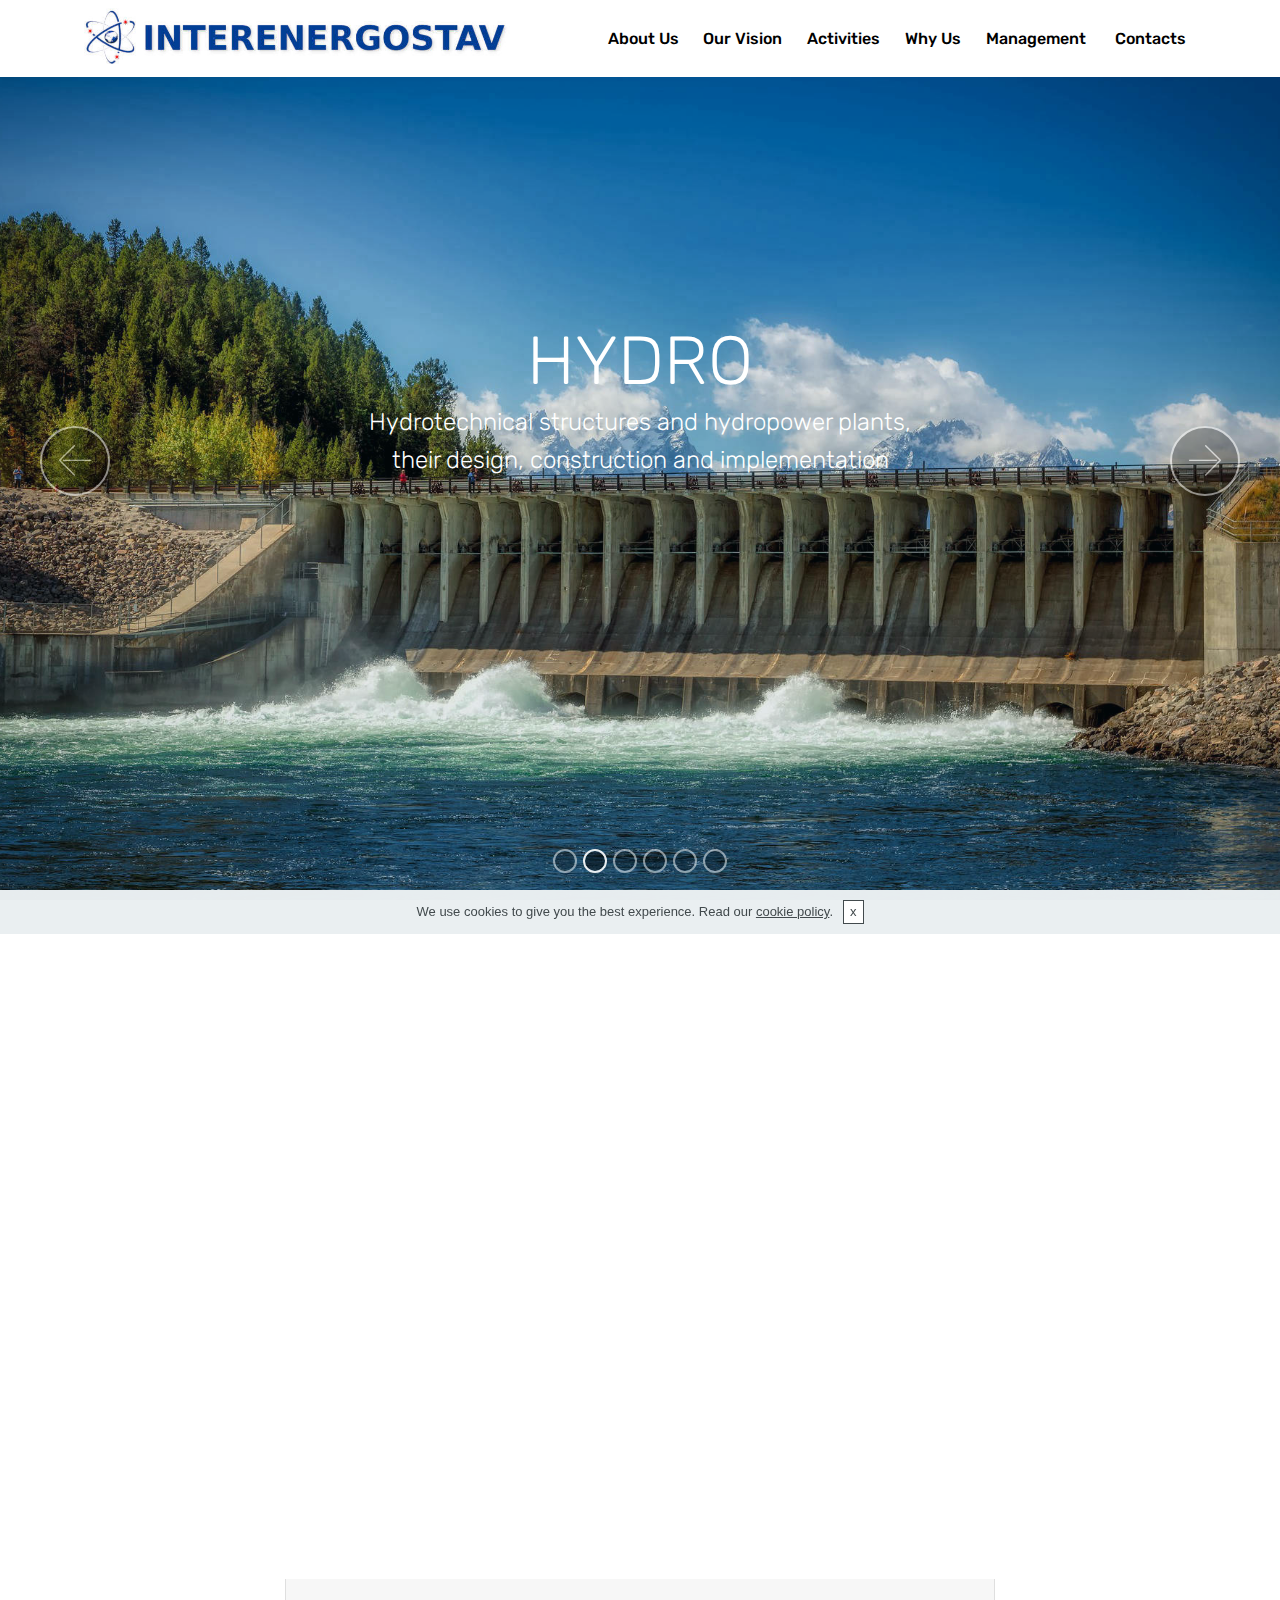
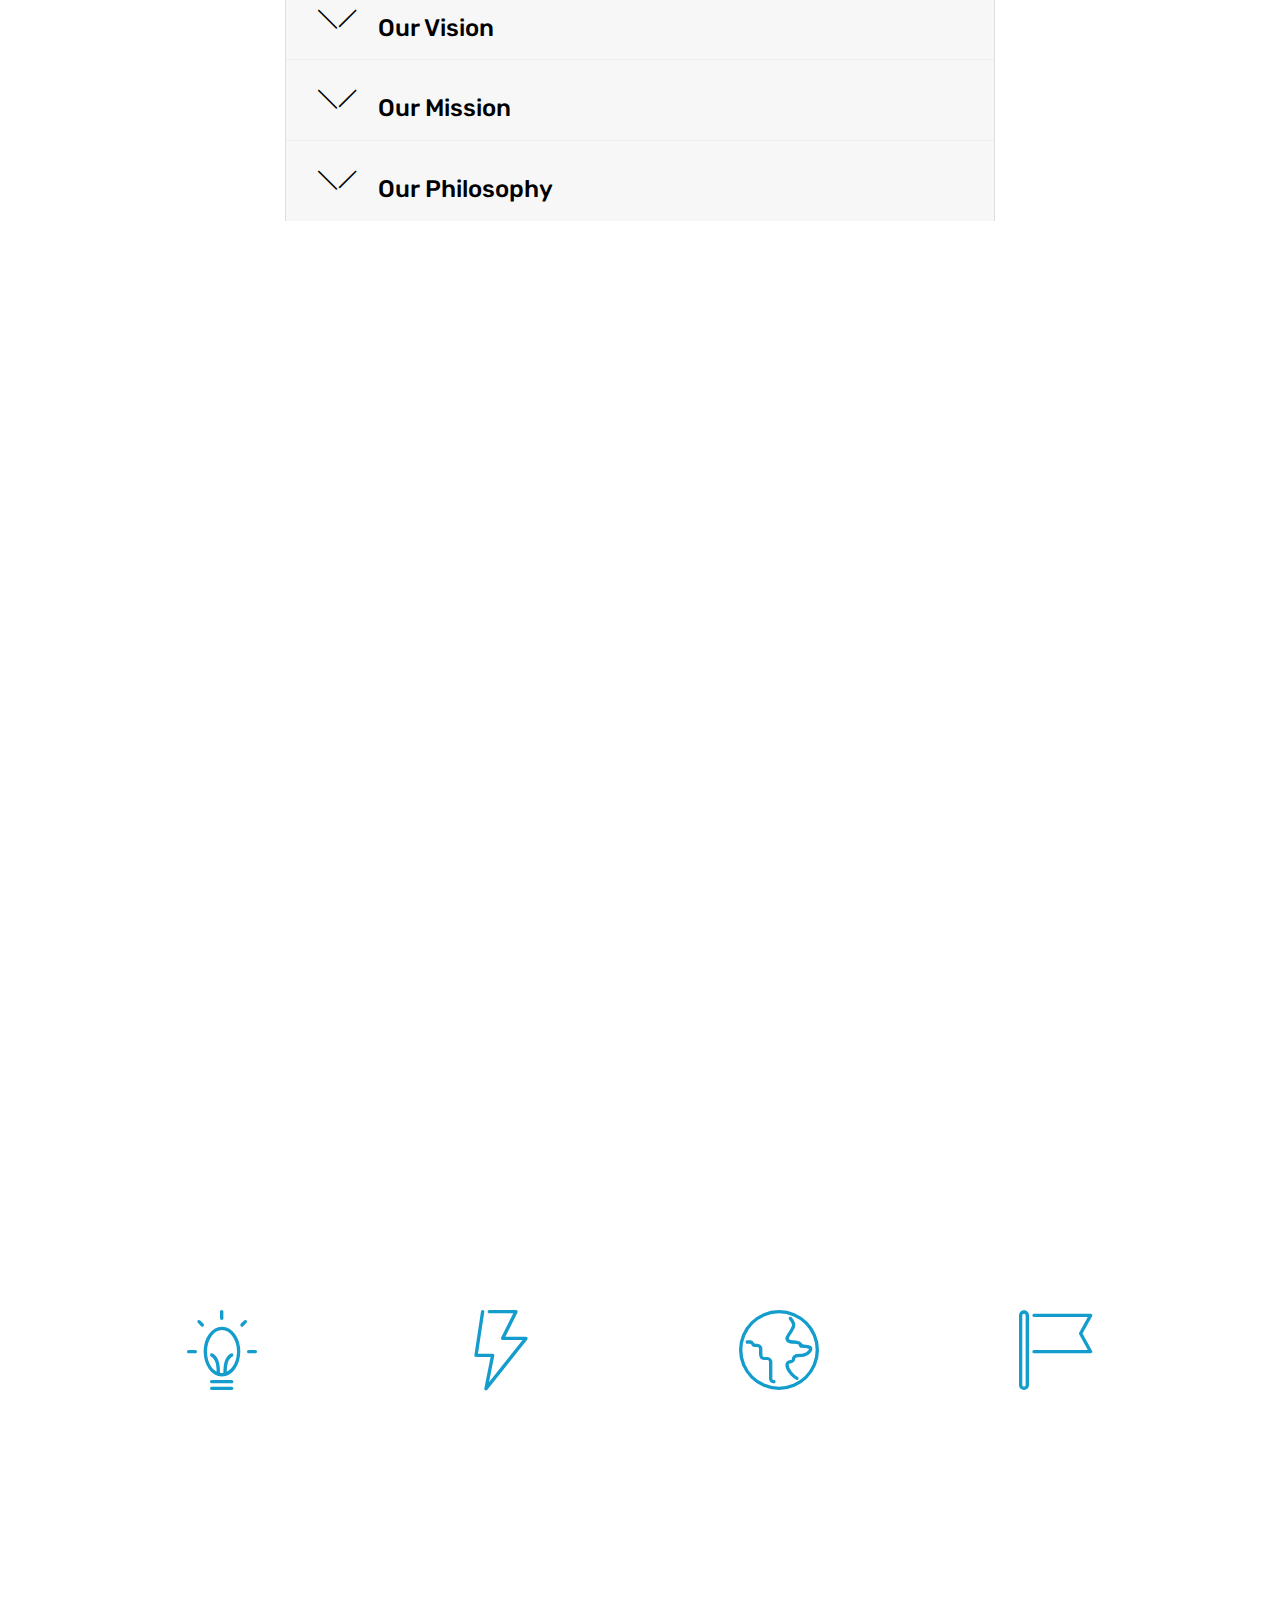
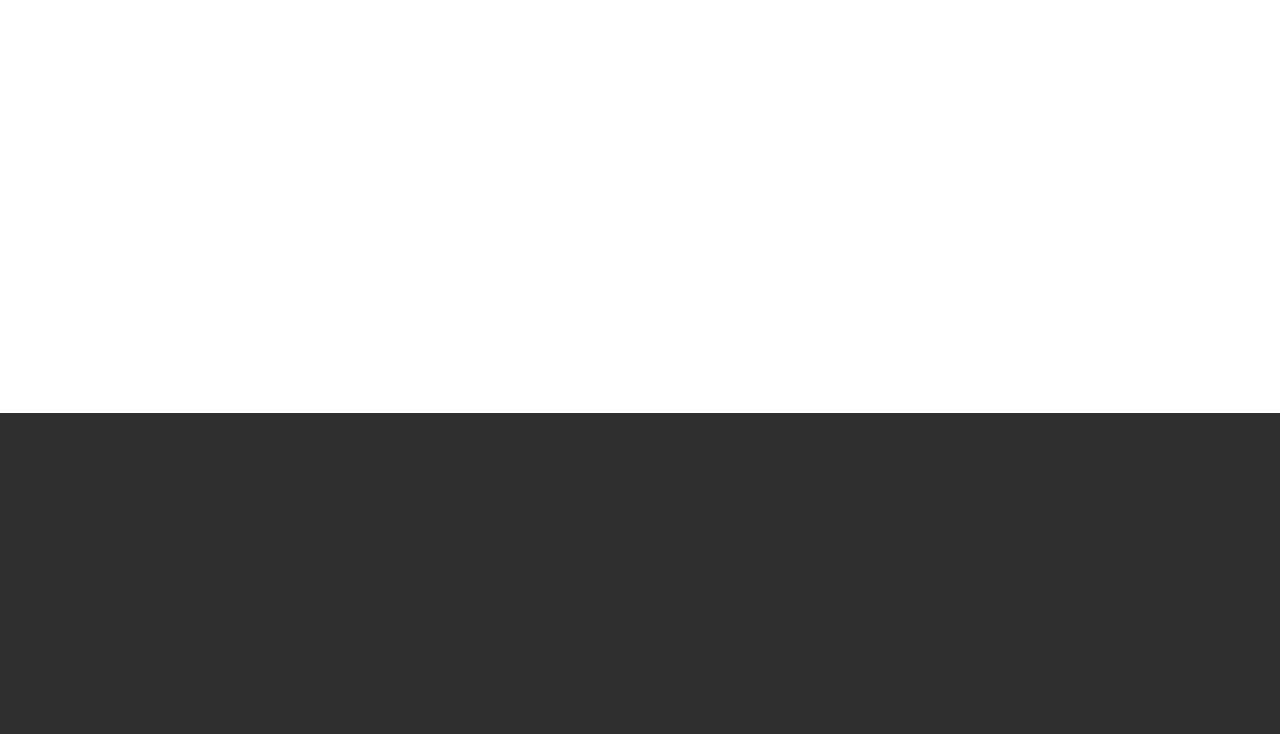
==== commit bedf830b: "create github pages" ====
--- a/index.html
+++ b/index.html
@@ -61,7 +61,7 @@
     </nav>
 </section>
 
-<section class="engine"><a href="https://mobirise.info/i">website creation software</a></section><section class="carousel slide cid-rA58cfNO4l" data-interval="false" id="slider1-g">
+<section class="engine"><a href="https://mobirise.info/s">free bootstrap themes</a></section><section class="carousel slide cid-rA58cfNO4l" data-interval="false" id="slider1-g">
 
     
 
